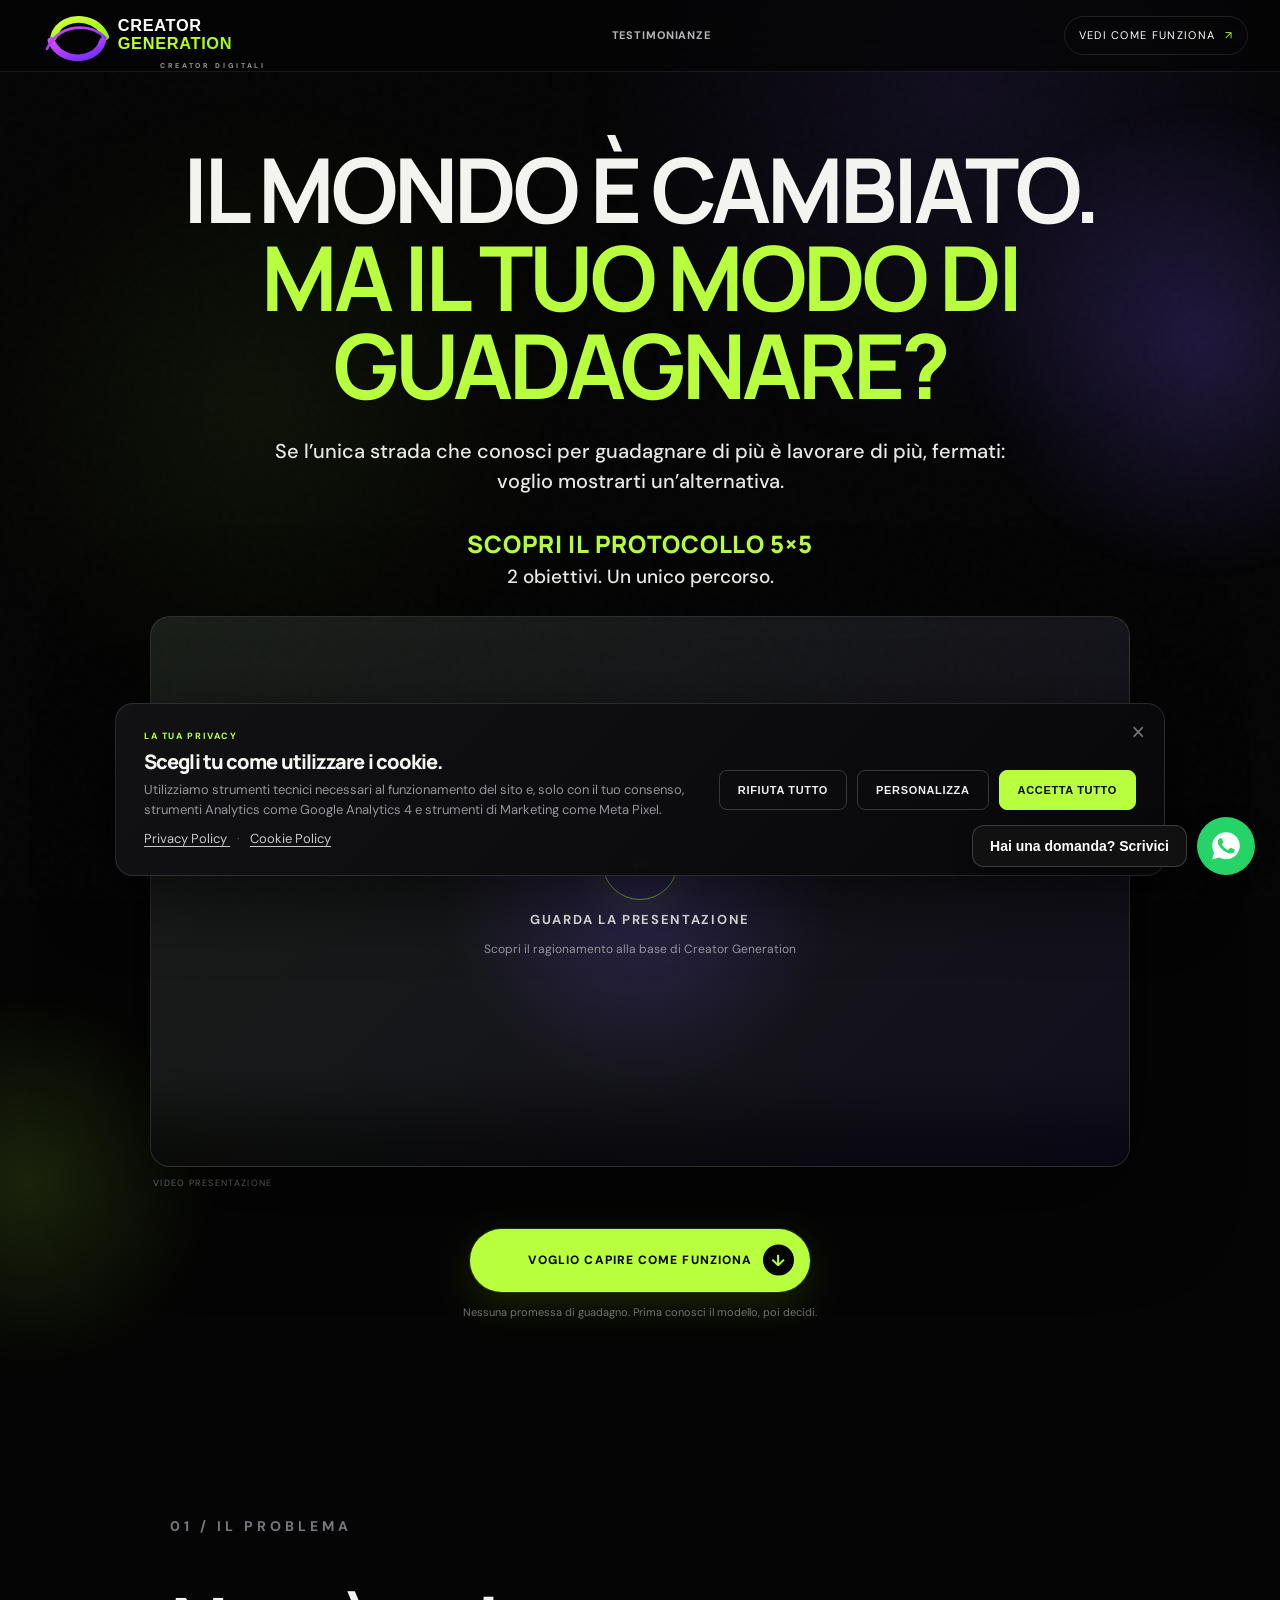
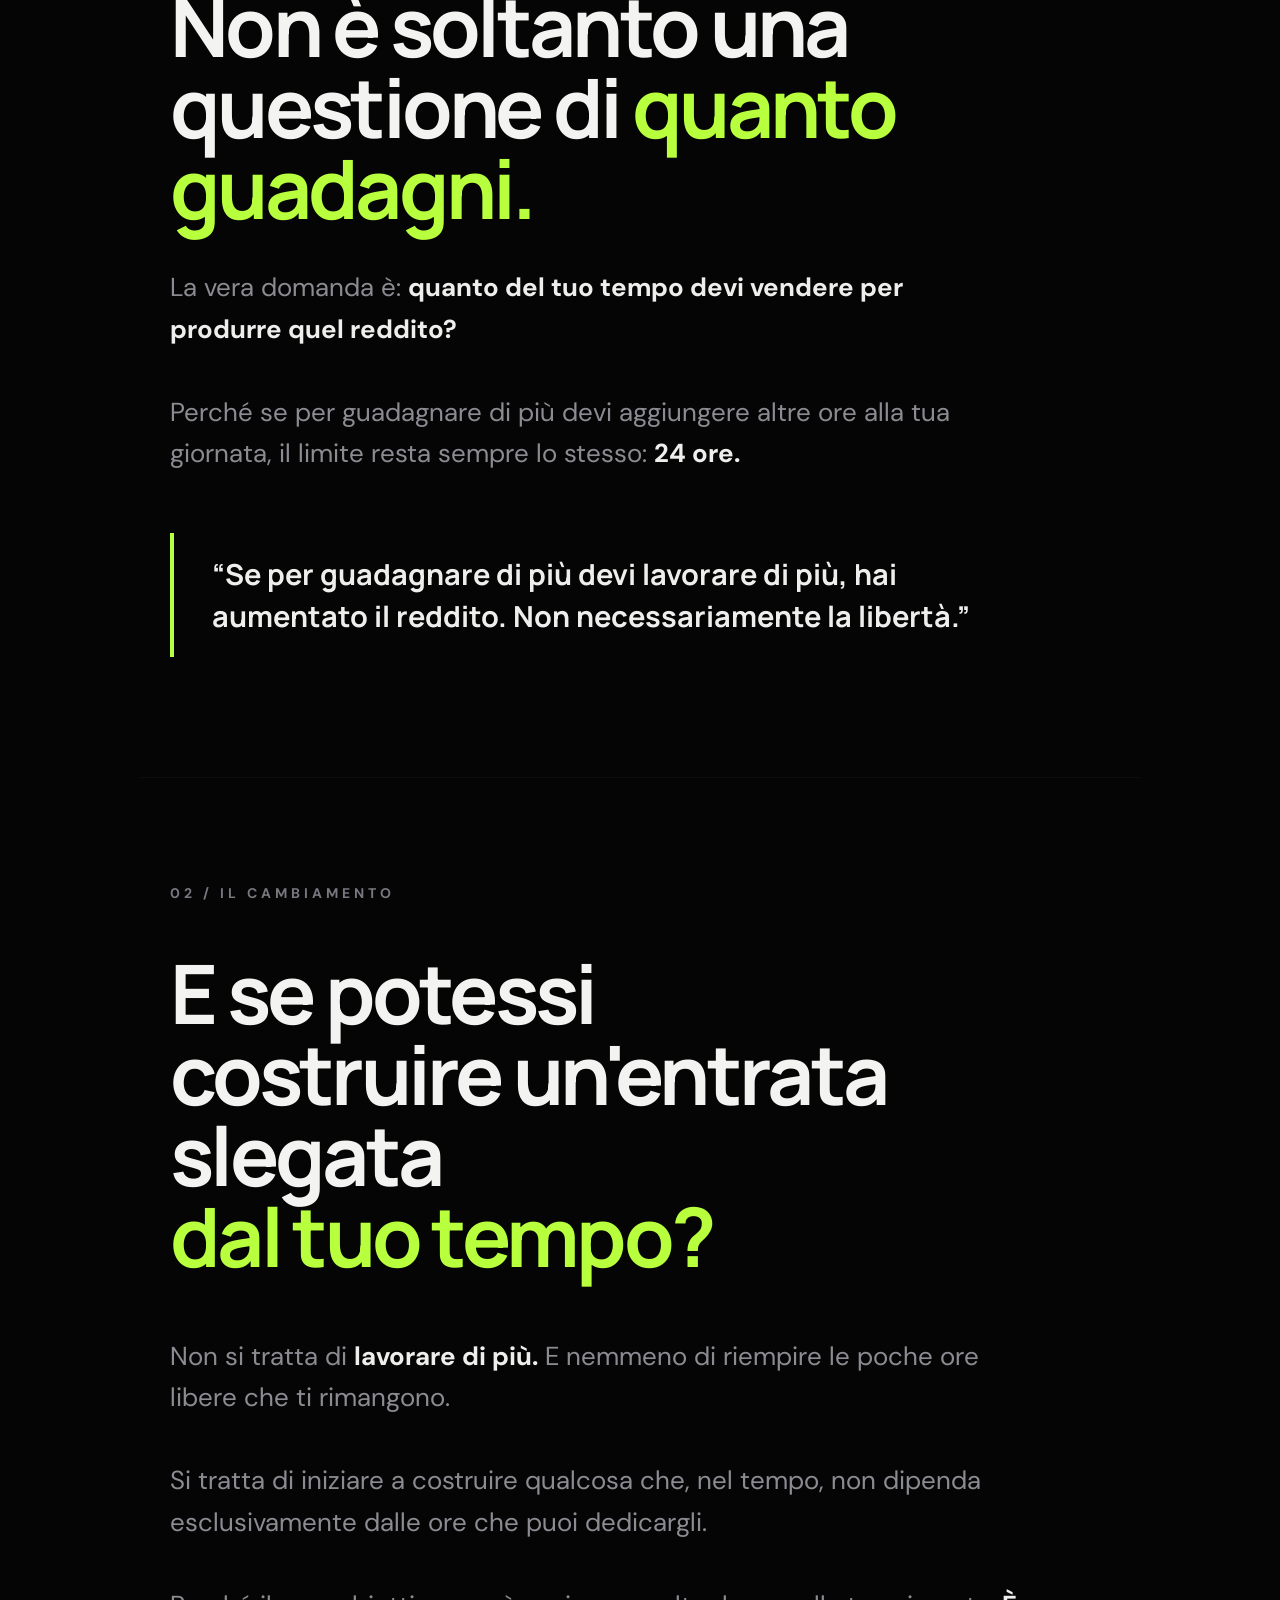
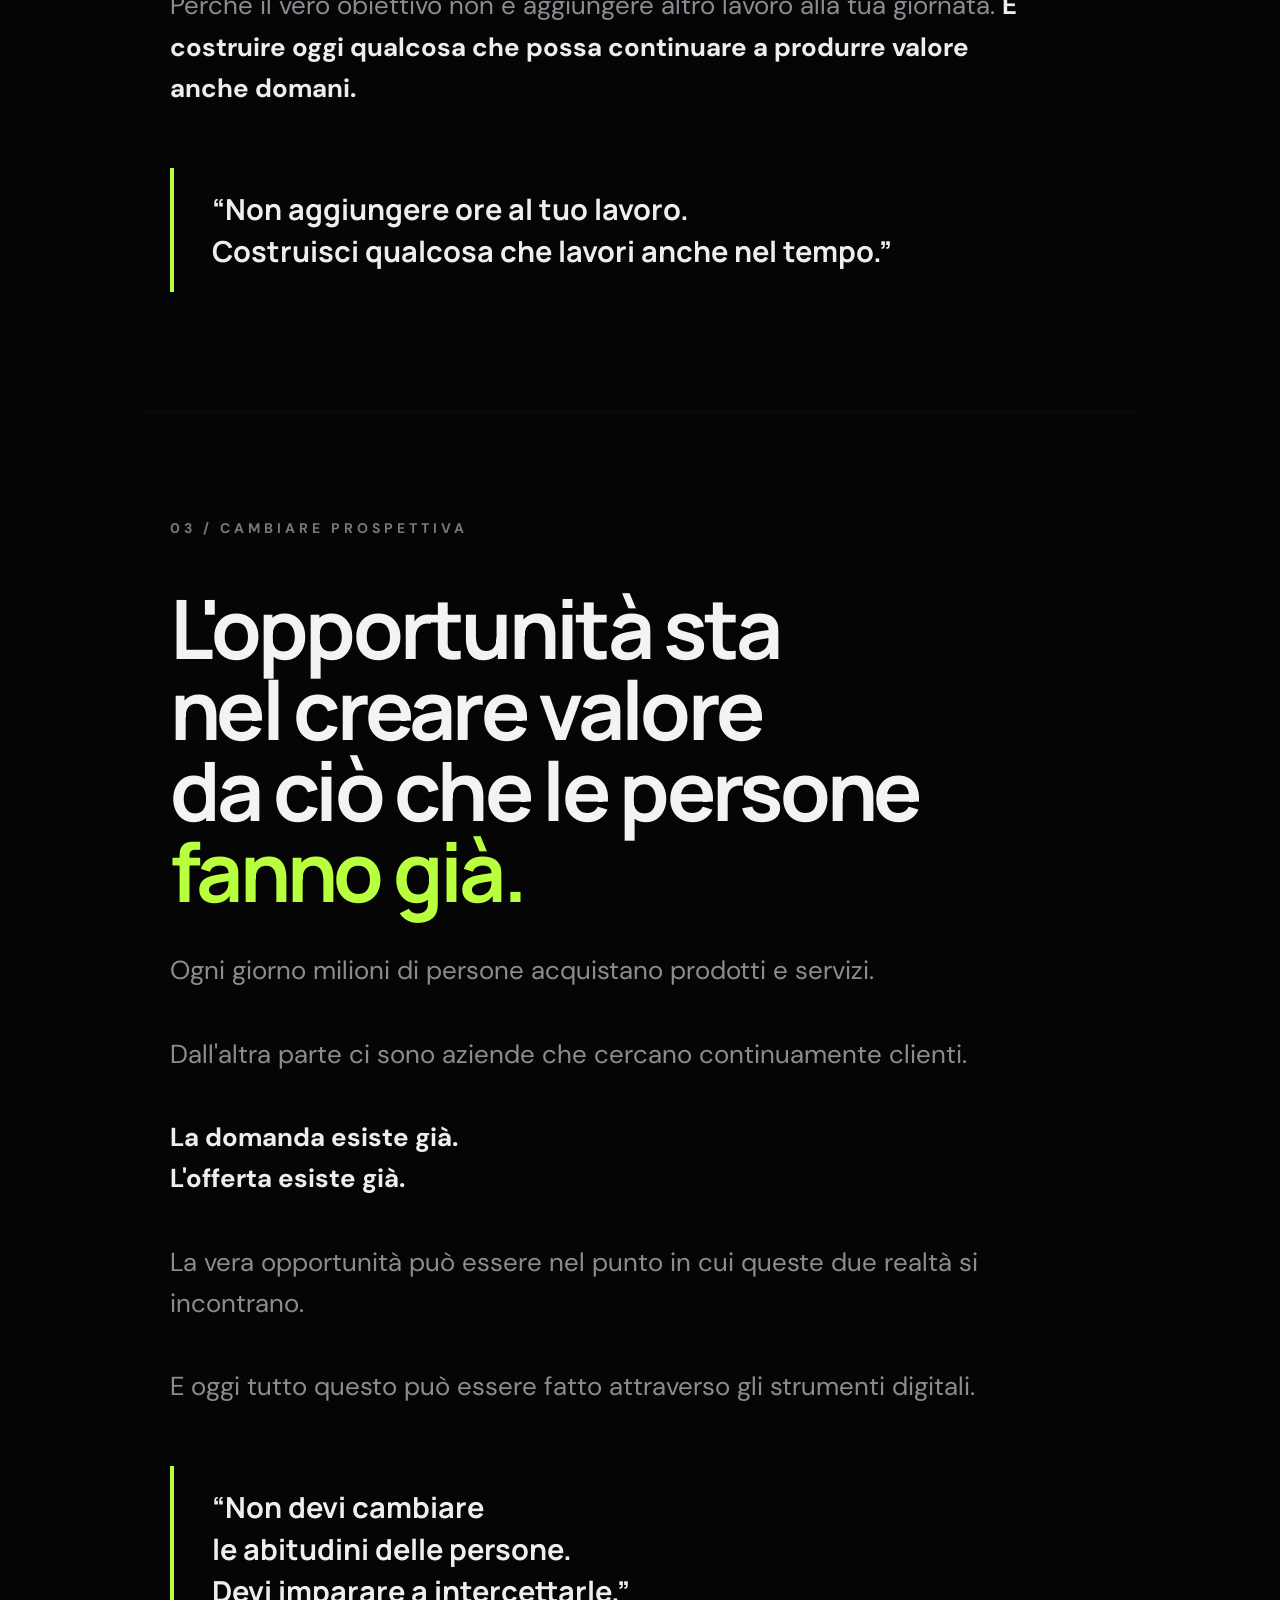
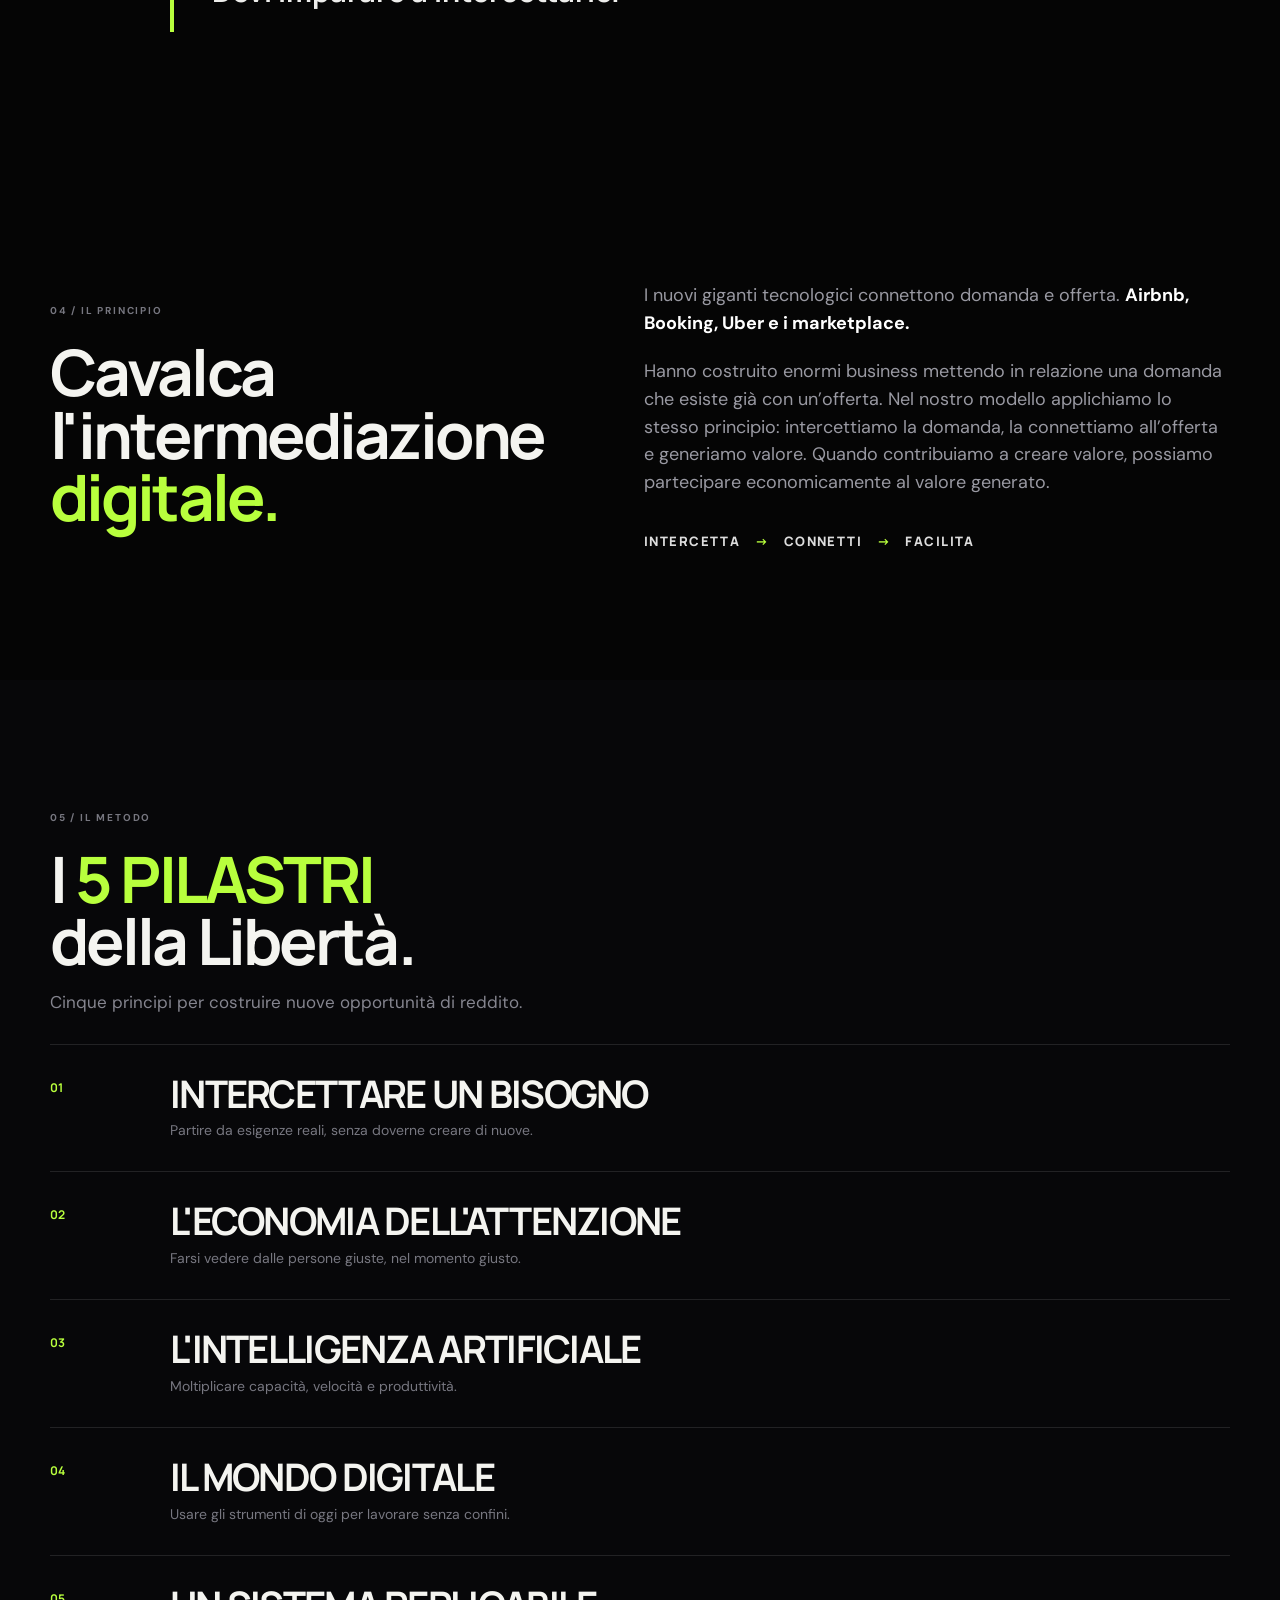
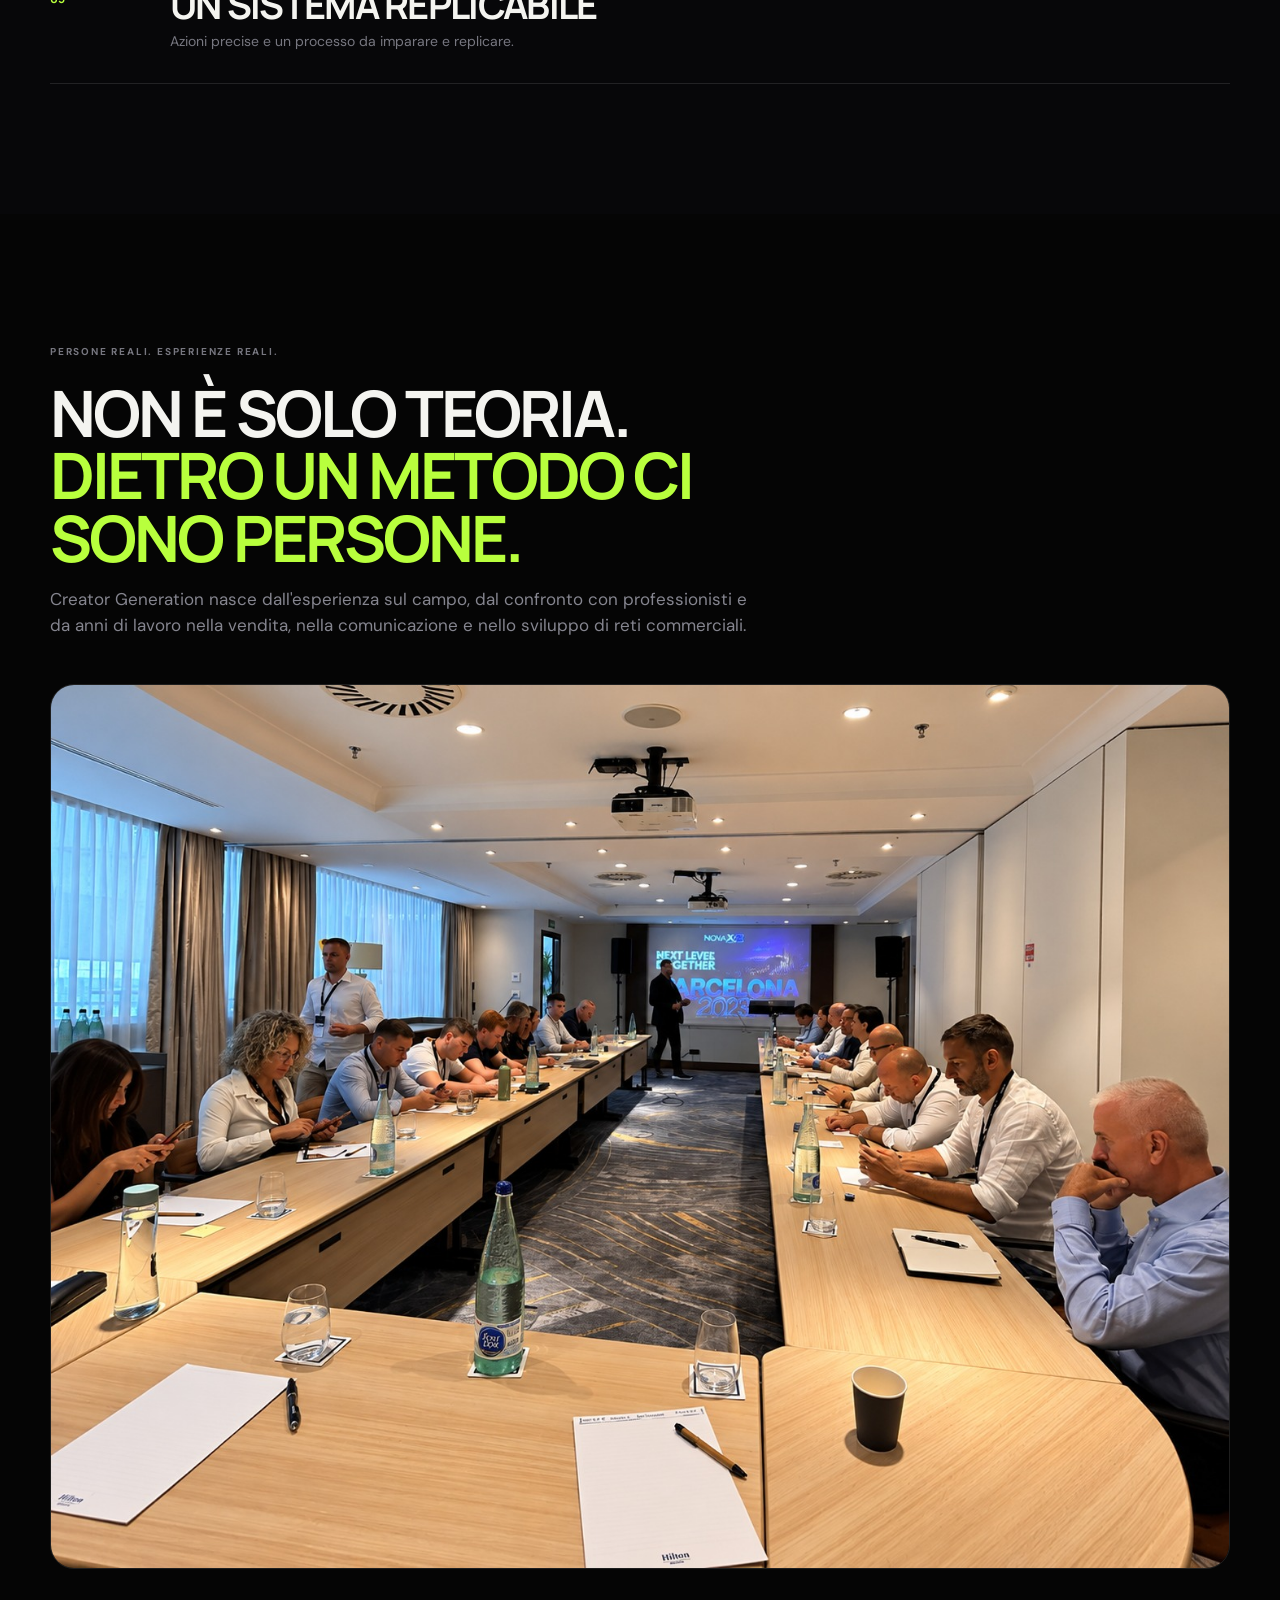
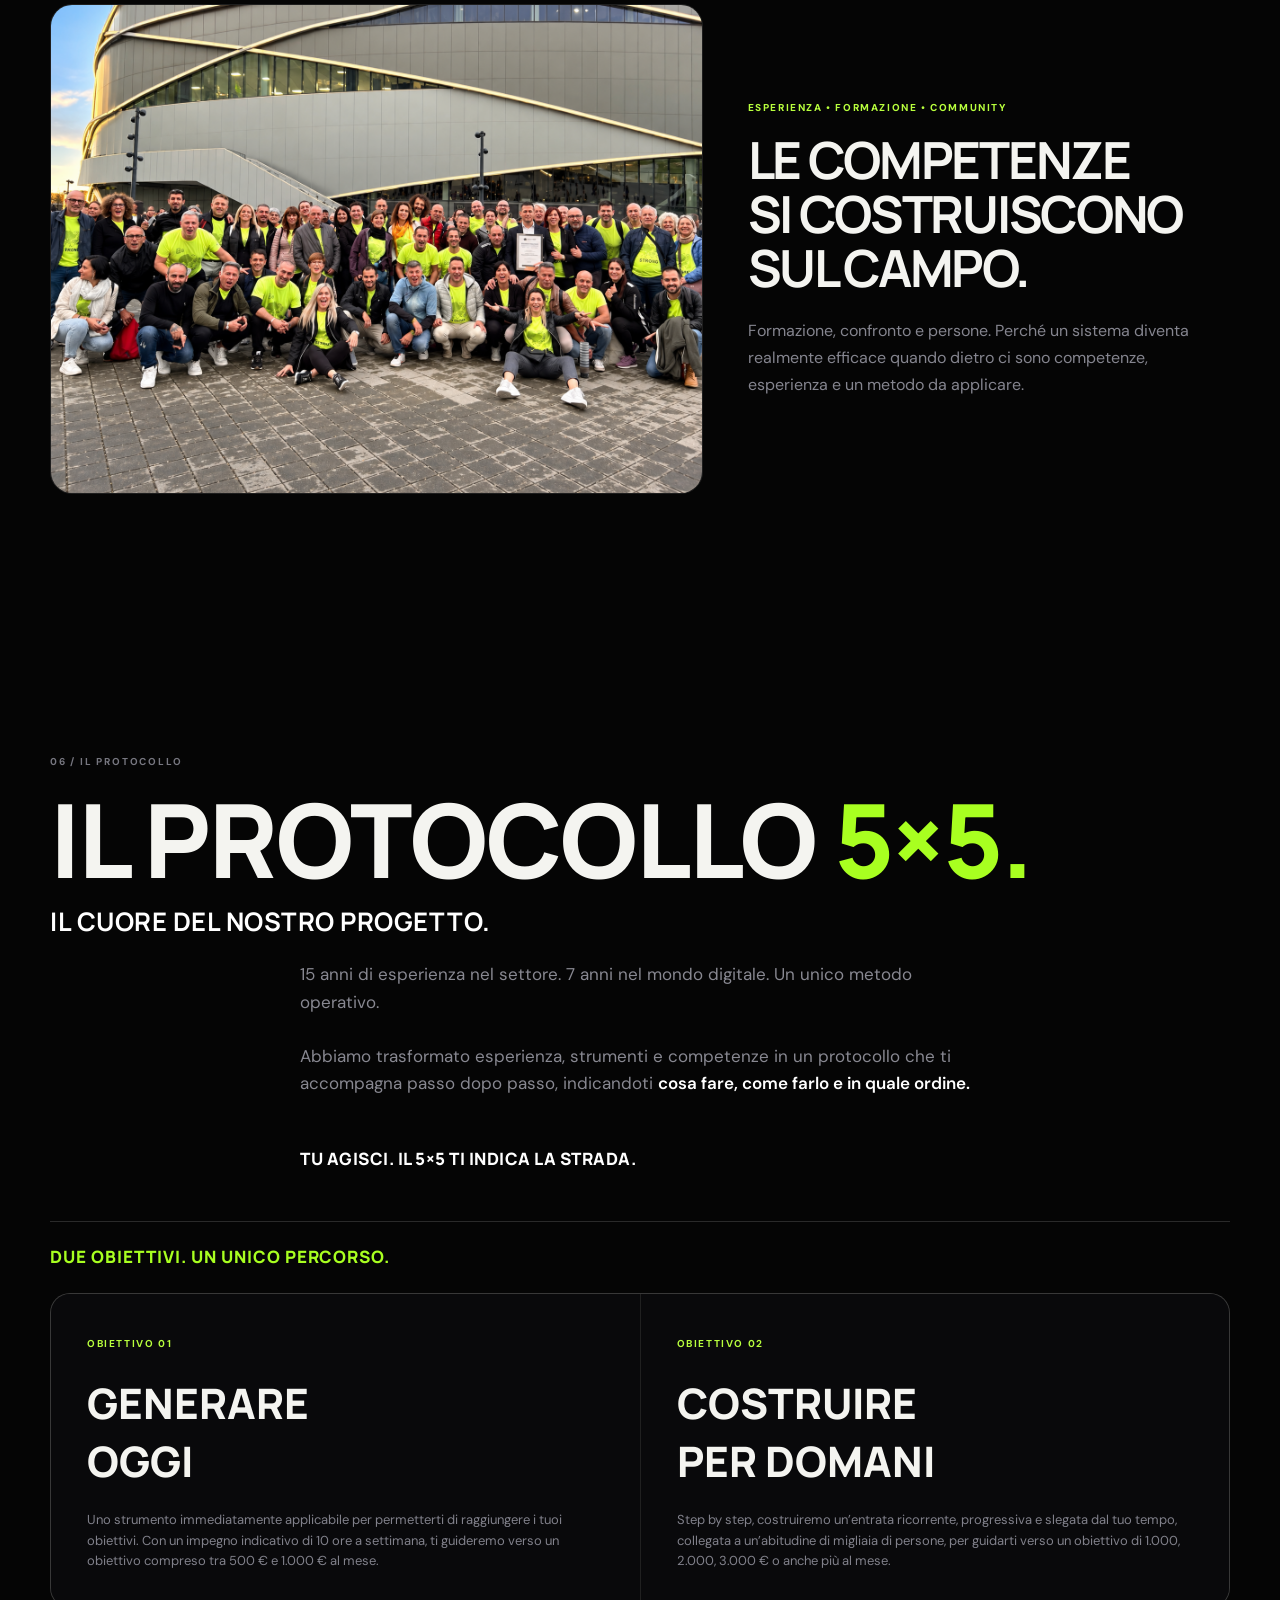
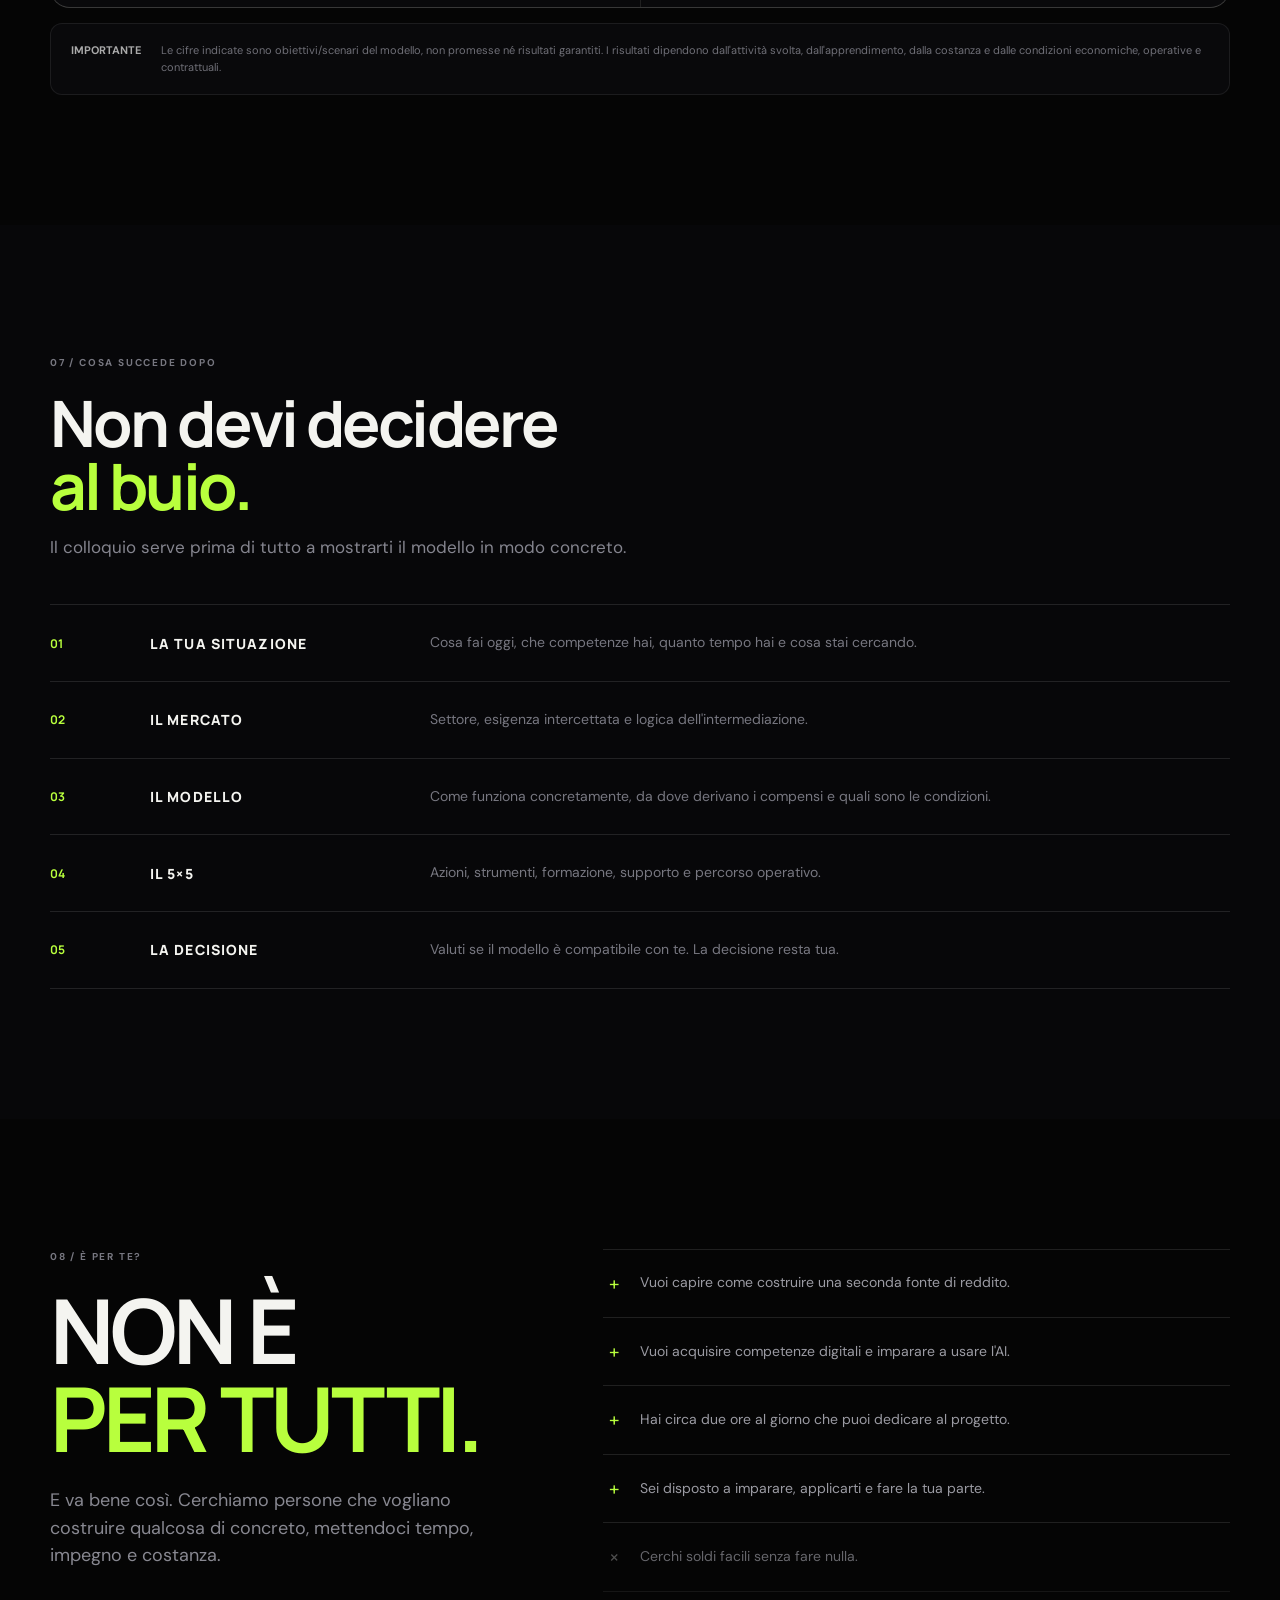
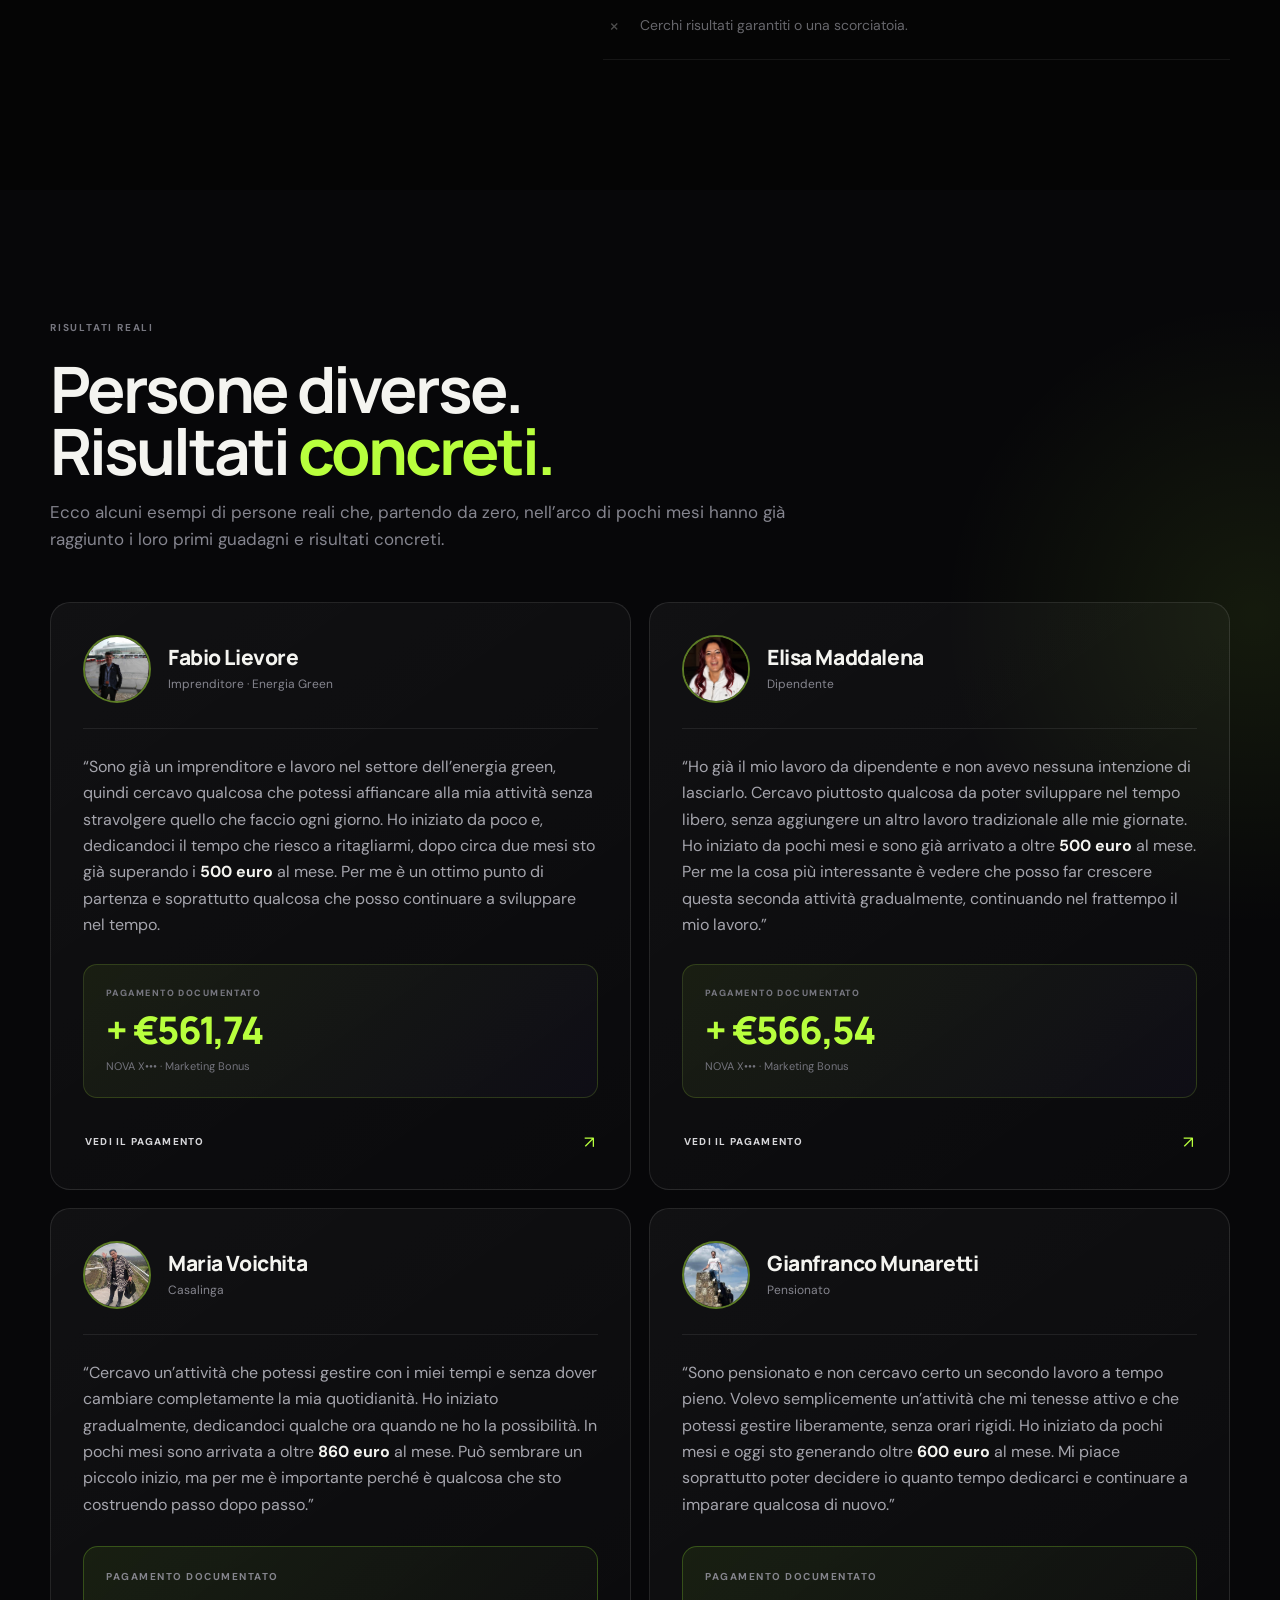
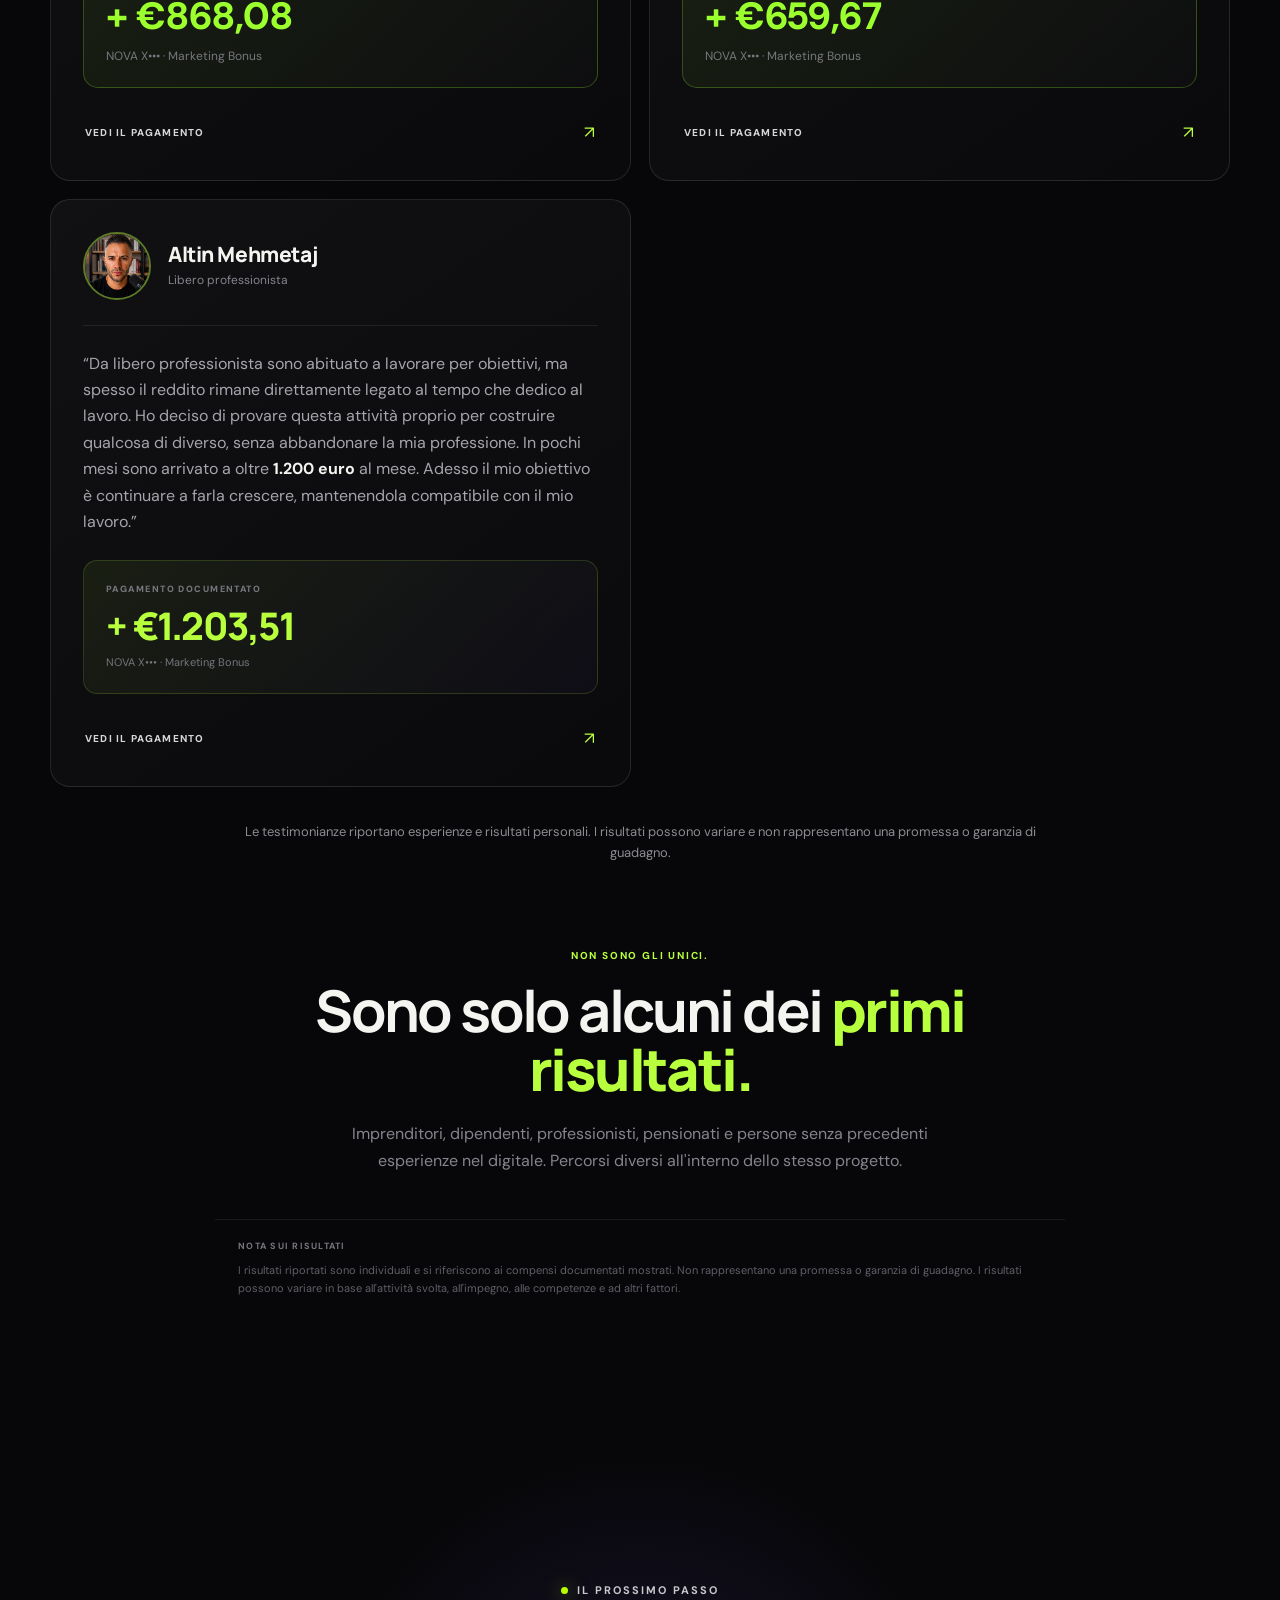
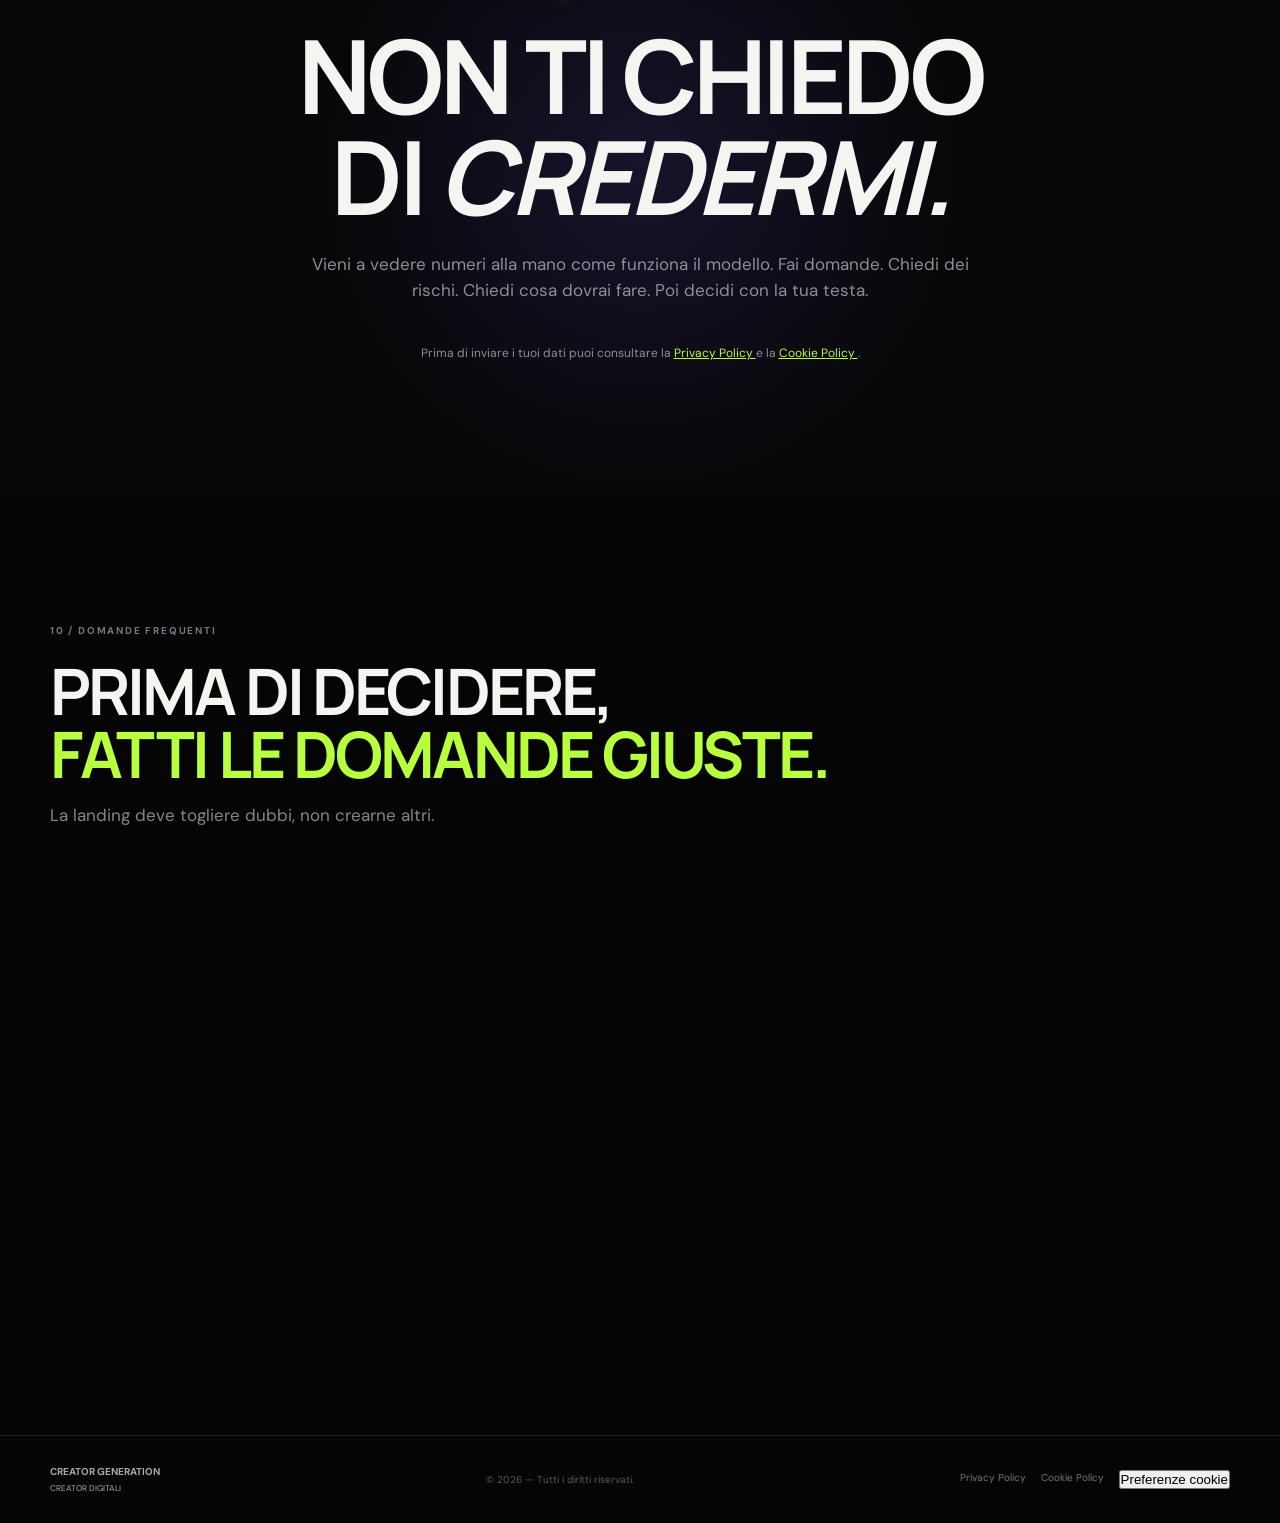
==== index.html @ 0530a95f "Update index.html" ====
<!DOCTYPE html>
<html lang="it">

<head>

  <!-- =========================================================
       FAVICON CREATOR GENERATION
  ========================================================== -->

  <link rel="icon" type="image/png" href="assets/favicon.png">
  <link rel="apple-touch-icon" href="assets/favicon.png">
  <meta name="theme-color" content="#050505">


  <!-- =========================================================
       TRACKING CREATOR GENERATION
       GA4 e Meta Pixel vengono gestiti separatamente
       in base al consenso dell'utente
  ========================================================== -->

  <script>

    /* =========================================================
       GOOGLE ANALYTICS 4
    ========================================================== */

    window.loadCreatorGenerationGA4 = function() {

      if (window.cgGA4Loaded) return;

      window.cgGA4Loaded = true;

      window.dataLayer = window.dataLayer || [];

      window.gtag = window.gtag || function() {
        window.dataLayer.push(arguments);
      };

      window.gtag('js', new Date());

      const googleScript = document.createElement('script');

      googleScript.async = true;

      googleScript.src =
        'https://www.googletagmanager.com/gtag/js?id=G-2Q5GPP9R94';

      document.head.appendChild(googleScript);

      window.gtag(
        'config',
        'G-2Q5GPP9R94',
        {
          'anonymize_ip': true
        }
      );

    };


    /* =========================================================
       META PIXEL
    ========================================================== */

    window.loadCreatorGenerationMetaPixel = function() {

      if (window.cgMetaLoaded) return;

      window.cgMetaLoaded = true;

      !function(f,b,e,v,n,t,s) {

        if (f.fbq) return;

        n = f.fbq = function() {

          n.callMethod
            ? n.callMethod.apply(n, arguments)
            : n.queue.push(arguments);

        };

        if (!f._fbq) {
          f._fbq = n;
        }

        n.push = n;
        n.loaded = true;
        n.version = '2.0';
        n.queue = [];

        t = b.createElement(e);
        t.async = true;
        t.src = v;

        s = b.getElementsByTagName(e)[0];

        s.parentNode.insertBefore(t, s);

      }(
        window,
        document,
        'script',
        'https://connect.facebook.net/en_US/fbevents.js'
      );

      window.fbq(
        'init',
        '1114627364248374'
      );

      window.fbq(
        'track',
        'PageView'
      );

    };

  </script>
  
<meta charset="UTF-8">
  <meta charset="UTF-8">
  <meta name="viewport" content="width=device-width, initial-scale=1.0">
  <meta name="theme-color" content="#050505">
  <meta name="description" content="Creator Generation — competenze digitali, comunicazione, contenuti, intelligenza artificiale e intermediazione. Guarda la presentazione gratuita e scopri come funziona.">
  <title>Creator Generation | Creator Digitali</title>

  <link rel="preconnect" href="https://fonts.googleapis.com">
  <link rel="preconnect" href="https://fonts.gstatic.com" crossorigin>
  <link href="https://fonts.googleapis.com/css2?family=DM+Sans:wght@400;500;600;700&family=Manrope:wght@500;600;700;800&display=swap" rel="stylesheet">
  <link rel="stylesheet" href="css/styles.css">

<style>
.cg-brand{display:flex;align-items:center;max-width:280px}
.cg-brand img{display:block;width:230px;height:auto;max-height:54px;object-fit:contain}
@media(max-width:700px){.cg-brand{max-width:190px}.cg-brand img{width:180px}}

.hero .eyebrow span,.eyebrow span{
  background:#b7ff00;
  box-shadow:0 0 18px rgba(183,255,0,.65)
}

.primary-btn{
  box-shadow:0 0 0 1px rgba(183,255,0,.15),0 14px 40px rgba(183,255,0,.12)
}

.primary-btn:hover{
  transform:translateY(-2px);
  box-shadow:0 0 0 1px rgba(183,255,0,.30),0 18px 55px rgba(183,255,0,.20)
}

.testimonials-section{position:relative;overflow:hidden}

.testimonials-section:before{
  content:"";
  position:absolute;
  width:680px;
  height:680px;
  right:-300px;
  top:-80px;
  border-radius:50%;
  background:radial-gradient(circle,rgba(174,0,255,.15),transparent 67%);
  pointer-events:none
}

.testimonials-grid{
  position:relative;
  z-index:1;
  display:grid;
  grid-template-columns:repeat(3,1fr);
  gap:22px;
  margin-top:48px
}

.testimonial-card{
  position:relative;
  overflow:hidden;
  border:1px solid rgba(255,255,255,.11);
  border-radius:30px;
  background:linear-gradient(145deg,rgba(255,255,255,.075),rgba(255,255,255,.02));
  box-shadow:0 30px 90px rgba(0,0,0,.30)
}

.testimonial-video{grid-column:span 2}

.testimonial-media{
  height:255px;
  display:flex;
  align-items:center;
  justify-content:center;
  flex-direction:column;
  gap:12px;
  background:radial-gradient(circle at 50% 40%,rgba(183,255,0,.18),transparent 26%),linear-gradient(135deg,rgba(111,40,255,.34),rgba(0,0,0,.82));
  border-bottom:1px solid rgba(255,255,255,.09);
  font-size:10px;
  letter-spacing:.18em;
  font-weight:800
}

.play-orb{
  width:74px;
  height:74px;
  border-radius:50%;
  display:grid;
  place-items:center;
  padding-left:5px;
  border:1px solid rgba(255,255,255,.30);
  background:rgba(255,255,255,.11);
  font-size:23px;
  box-shadow:0 0 45px rgba(183,255,0,.20)
}

.testimonial-body{padding:28px 28px 32px}
.testimonial-stars{font-size:11px;letter-spacing:.2em;margin-bottom:14px}
.testimonial-body h3{font-size:22px;margin:0 0 9px}
.testimonial-body p{color:rgba(255,255,255,.67);line-height:1.7;margin:0 0 20px}
.testimonial-body .quote{font-size:18px;line-height:1.55;color:rgba(255,255,255,.9)}
.testimonial-body strong{display:block;font-size:11px;letter-spacing:.12em}
.testimonial-body small{display:block;margin-top:6px;color:rgba(255,255,255,.43)}
.quote-mark{position:absolute;right:22px;top:8px;font-size:90px;line-height:1;opacity:.12}

.proof-strip{
  position:relative;
  z-index:1;
  display:grid;
  grid-template-columns:repeat(3,1fr);
  margin-top:20px;
  border:1px solid rgba(255,255,255,.08);
  border-radius:22px;
  overflow:hidden;
  background:rgba(255,255,255,.025)
}

.proof-strip>div{padding:20px 22px;border-right:1px solid rgba(255,255,255,.08)}
.proof-strip>div:last-child{border-right:0}
.proof-strip b{display:block;font-size:11px;letter-spacing:.13em;margin-bottom:6px}
.proof-strip span{font-size:13px;color:rgba(255,255,255,.50)}

.faq-section{background:#050505}
.faq-list{max-width:900px;margin:45px auto 0;position:relative;z-index:1}
.faq-item{border-top:1px solid rgba(255,255,255,.10)}
.faq-item:last-child{border-bottom:1px solid rgba(255,255,255,.10)}
.faq-item summary{cursor:pointer;list-style:none;padding:24px 8px;font-size:17px;font-weight:700;display:flex;justify-content:space-between;gap:20px}
.faq-item summary::-webkit-details-marker{display:none}
.faq-item summary:after{content:"+";font-size:24px;font-weight:400;color:#b7ff00}
.faq-item[open] summary:after{content:"−"}
.faq-answer{padding:0 50px 25px 8px;color:rgba(255,255,255,.60);line-height:1.7}

@media(max-width:900px){
  .testimonials-grid{grid-template-columns:1fr}
  .testimonial-video{grid-column:auto}
  .proof-strip{grid-template-columns:1fr}
  .proof-strip>div{border-right:0;border-bottom:1px solid rgba(255,255,255,.08)}
  .proof-strip>div:last-child{border-bottom:0}
}
</style>

<style id="creator-generation-final">
.cg-brand{
  display:flex!important;
  align-items:center!important;
  gap:10px!important;
  text-decoration:none!important;
  position:relative
}

.cg-logo{
  width:245px;
  height:auto;
  display:block;
  overflow:visible
}

.cg-subtitle{
  position:absolute;
  left:128px;
  bottom:-10px;
  font-size:7px!important;
  letter-spacing:.38em!important;
  color:rgba(255,255,255,.58)!important;
  white-space:nowrap
}

.top-testimonials{
  color:rgba(255,255,255,.70);
  text-decoration:none;
  font-size:11px;
  font-weight:800;
  letter-spacing:.08em;
  margin-right:18px
}

.top-testimonials:hover{color:#b7ff00}

.testimonials-section{position:relative;overflow:hidden}

.testimonials-section:before{
  content:"";
  position:absolute;
  inset:-20% -10%;
  background:radial-gradient(circle at 80% 30%,rgba(109,44,255,.14),transparent 28%),radial-gradient(circle at 15% 80%,rgba(183,255,0,.07),transparent 24%);
  pointer-events:none
}

.testimonial-feature{
  position:relative;
  z-index:1;
  display:grid;
  grid-template-columns:1.35fr .65fr;
  gap:0;
  margin-top:48px;
  border:1px solid rgba(255,255,255,.12);
  border-radius:30px;
  overflow:hidden;
  background:rgba(255,255,255,.035);
  box-shadow:0 30px 100px rgba(0,0,0,.35)
}

.testimonial-video-frame{
  min-height:390px;
  display:flex;
  align-items:center;
  justify-content:center;
  flex-direction:column;
  gap:14px;
  background:radial-gradient(circle,rgba(183,255,0,.13),transparent 30%),linear-gradient(135deg,rgba(109,44,255,.26),rgba(0,0,0,.9))
}

.testimonial-play{
  width:78px;
  height:78px;
  border-radius:50%;
  display:grid;
  place-items:center;
  padding-left:5px;
  border:1px solid rgba(255,255,255,.35);
  background:rgba(255,255,255,.08);
  font-size:25px;
  box-shadow:0 0 55px rgba(183,255,0,.20)
}

.testimonial-label{font-size:10px;letter-spacing:.2em;font-weight:800}
.testimonial-coming{font-size:12px;color:rgba(255,255,255,.35);letter-spacing:.12em}

.testimonial-feature-copy{
  padding:45px 38px;
  display:flex;
  flex-direction:column;
  justify-content:center;
  border-left:1px solid rgba(255,255,255,.08)
}

.testimonial-feature-copy>span,
.testimonial-body>small{
  font-size:10px;
  letter-spacing:.16em;
  color:#b7ff00;
  font-weight:800
}

.testimonial-feature-copy h3{font-size:30px;line-height:1.12;margin:18px 0}
.testimonial-feature-copy p{color:rgba(255,255,255,.62);line-height:1.7;margin:0 0 25px}
.testimonial-feature-copy strong{font-size:11px;letter-spacing:.12em}
.testimonial-feature-copy small{color:rgba(255,255,255,.42);margin-top:6px}

.testimonials-grid{
  position:relative;
  z-index:1;
  display:grid;
  grid-template-columns:repeat(3,1fr);
  gap:20px;
  margin-top:20px
}

.testimonial-card{
  position:relative;
  overflow:hidden;
  border:1px solid rgba(255,255,255,.10);
  border-radius:25px;
  background:linear-gradient(145deg,rgba(255,255,255,.065),rgba(255,255,255,.018))
}

.mini-video{
  height:155px;
  display:grid;
  place-items:center;
  background:linear-gradient(135deg,rgba(109,44,255,.25),rgba(0,0,0,.78));
  border-bottom:1px solid rgba(255,255,255,.08)
}

.mini-video span{
  width:48px;
  height:48px;
  border:1px solid rgba(255,255,255,.28);
  border-radius:50%;
  display:grid;
  place-items:center;
  padding-left:3px
}

.testimonial-body{padding:24px}
.testimonial-body h3{margin:12px 0 8px}
.testimonial-body p{color:rgba(255,255,255,.62);line-height:1.6}
.testimonial-body strong{font-size:10px;letter-spacing:.12em}

@media(max-width:900px){
  .cg-logo{width:185px}
  .cg-subtitle{left:97px;font-size:5px!important}
  .top-testimonials{display:none}
  .testimonial-feature{grid-template-columns:1fr}
  .testimonial-feature-copy{border-left:0;border-top:1px solid rgba(255,255,255,.08)}
  .testimonials-grid{grid-template-columns:1fr}
}
</style>
</head>

<body>

<div class="noise"></div>
<div class="progress"><span id="progressBar"></span></div>

<header class="topbar">

<a class="brand cg-brand" href="#top" aria-label="Creator Generation">

<svg class="cg-logo" viewBox="0 0 360 76" role="img" aria-label="Creator Generation">
<defs>
<linearGradient id="cgGreen" x1="0%" y1="0%" x2="100%" y2="100%">
<stop offset="0%" stop-color="#d7ff3f"/>
<stop offset="100%" stop-color="#8cff00"/>
</linearGradient>

<linearGradient id="cgPurple" x1="0%" y1="0%" x2="100%" y2="100%">
<stop offset="0%" stop-color="#d94cff"/>
<stop offset="100%" stop-color="#6d2cff"/>
</linearGradient>
</defs>

<g transform="translate(3 8)">
<path d="M29 31C34 12 55 2 76 7c13 3 24 12 29 24" fill="none" stroke="url(#cgGreen)" stroke-width="10" stroke-linecap="round"/>
<path d="M101 37c-5 19-26 29-47 24-13-3-24-12-29-24" fill="none" stroke="url(#cgPurple)" stroke-width="10" stroke-linecap="round"/>
<path d="M19 49C30 27 48 18 69 18c15 0 26 5 36 15" fill="none" stroke="url(#cgPurple)" stroke-width="4" stroke-linecap="round"/>
</g>

<text x="126" y="31" font-family="Arial, sans-serif" font-size="24" font-weight="800" fill="#fff" letter-spacing="1">CREATOR</text>
<text x="126" y="58" font-family="Arial, sans-serif" font-size="24" font-weight="800" fill="url(#cgGreen)" letter-spacing="1">GENERATION</text>
</svg>

<span class="cg-subtitle">CREATOR DIGITALI</span>
</a>

<a href="#testimonianze" class="top-testimonials">TESTIMONIANZE</a>

<a class="top-cta" href="#candidatura">
VEDI COME FUNZIONA <span>↗</span>
</a>

</header>

<main id="top">

<!-- HERO -->
<section class="hero section">

<div class="hero-orb orb-a"></div>
<div class="hero-orb orb-b"></div>

<div class="container hero-inner reveal">

<h1>
IL MONDO È CAMBIATO.<br>
<em>MA IL TUO MODO DI GUADAGNARE?</em>
</h1>

<p class="hero-copy">
  Se l’unica strada che conosci per guadagnare di più è lavorare di più, fermati: voglio mostrarti un’alternativa.
</p>

<div class="hero-protocol">
  <strong>SCOPRI IL PROTOCOLLO 5×5</strong>
  <span>2 obiettivi. Un unico percorso.</span>
</div>

<div class="hero-video-wrap">

<div class="video-shell">

<video id="vslVideo" controls playsinline preload="metadata" poster="assets/images/vsl-poster.jpg">
<source src="assets/videos/vsl.mp4" type="video/mp4">
Il tuo browser non supporta il video.
</video>

<div class="video-placeholder" id="videoPlaceholder">
<div class="play-ring">▶</div>
<strong>GUARDA LA PRESENTAZIONE</strong>
<span>Scopri il ragionamento alla base di Creator Generation</span>
</div>

</div>

<div class="video-meta">
<span>VIDEO PRESENTAZIONE</span>
</div>

</div>

<a class="primary-btn" href="#candidatura">
<span>VOGLIO CAPIRE COME FUNZIONA</span>
<b>↓</b>
</a>

<p class="microcopy">
Nessuna promessa di guadagno. Prima conosci il modello, poi decidi.
</p>

</div>
</section>


<!-- 01 / IL PROBLEMA -->
<section class="cg-section" id="problema">

<div class="cg-kicker">01 / IL PROBLEMA</div>

<h2 class="cg-title">
Non è soltanto una questione di
<span class="cg-lime">quanto guadagni.</span>
</h2>

<p class="cg-text">

La vera domanda è:

<strong>
quanto del tuo tempo devi vendere
per produrre quel reddito?
</strong>

<br><br>

Perché se per guadagnare di più
devi aggiungere altre ore alla tua giornata,
il limite resta sempre lo stesso:

<strong>24 ore.</strong>

</p>

<div class="cg-quote">
<p>
“Se per guadagnare di più devi lavorare di più,
hai aumentato il reddito.
Non necessariamente la libertà.”
</p>
</div>

</section>
<!-- =========================================================
     02 / IL CAMBIAMENTO
========================================================= -->

<section class="cg-section" id="cambiamento">

  <div class="cg-kicker">
    02 / IL CAMBIAMENTO
  </div>

  <h2 class="cg-title">
    E se potessi<br>
    costruire un'entrata<br>
    slegata<br>
    <span class="cg-lime">dal tuo tempo?</span>
  </h2>

  <p class="cg-text">
<p class="cg-text">

  Non si tratta di
  <strong>lavorare di più.</strong>
  E nemmeno di riempire le poche ore libere che ti rimangono.

  <br><br>

  Si tratta di iniziare a costruire qualcosa che, nel tempo,
  non dipenda esclusivamente dalle ore che puoi dedicargli.

  <br><br>

  Perché il vero obiettivo non è aggiungere altro lavoro alla tua giornata.

  <strong>
    È costruire oggi qualcosa che possa continuare a produrre valore anche domani.
  </strong>

</p>
  <div class="cg-quote">
    <p>
      “Non aggiungere ore al tuo lavoro.<br>
      Costruisci qualcosa che lavori anche nel tempo.”
    </p>
  </div>

</section>


<!-- =========================================================
     03 / CAMBIARE PROSPETTIVA
========================================================= -->

<section class="cg-section" id="prospettiva">

  <div class="cg-kicker">
    03 / CAMBIARE PROSPETTIVA
  </div>

  <h2 class="cg-title">
    L'opportunità sta<br>
    nel creare valore<br>
    da ciò che le persone <br>
    <span class="cg-lime">fanno già.</span>
  </h2>

  <p class="cg-text">

    Ogni giorno milioni di persone
    acquistano prodotti e servizi.

    <br><br>

    Dall'altra parte ci sono aziende
    che cercano continuamente clienti.

    <br><br>

    <strong>
      La domanda esiste già.<br>
      L'offerta esiste già.
    </strong>

    <br><br>

    La vera opportunità può essere
    nel punto in cui queste due realtà
    si incontrano.

    <br><br>

    E oggi tutto questo può essere fatto
    attraverso gli strumenti digitali.

  </p>

  <div class="cg-quote">
    <p>
      “Non devi cambiare<br>
      le abitudini delle persone.<br>
      Devi imparare a intercettarle.”
    </p>
  </div>

</section>

<!-- 04 / INTERMEDIAZIONE -->
<section class="intermediation section">

<div class="container split reveal">

<div>
<div class="section-number">04 / IL PRINCIPIO</div>

<h2>
Cavalca l'intermediazione
<span>digitale.</span>
</h2>
</div>

<div class="big-copy">

<p>
I nuovi giganti tecnologici connettono domanda e offerta.
<strong>Airbnb, Booking, Uber e i marketplace.</strong>
</p>

<p>
Hanno costruito enormi business mettendo in relazione una domanda che esiste già con un’offerta.
Nel nostro modello applichiamo lo stesso principio: intercettiamo la domanda, la connettiamo all’offerta e generiamo valore.
Quando contribuiamo a creare valore, possiamo partecipare economicamente al valore generato.
</p>

<div class="principle">
INTERCETTA <span>→</span> CONNETTI <span>→</span> FACILITA
</div>

</div>
</div>

</section>


<!-- 05 / PILASTRI -->
<section class="pillars section dark">

<div class="container">

<div class="section-head reveal">
<div class="section-number">05 / IL METODO</div>

<h2>
I <span>5 PILASTRI</span><br>
della Libertà.
</h2>

<p>
Cinque principi per costruire nuove opportunità di reddito.
</p>
</div>


<div class="pillar-list">

<article class="pillar reveal">
<span>01</span>
<div>
<h3>INTERCETTARE UN BISOGNO</h3>
<p>Partire da esigenze reali,
senza doverne creare di nuove.</p>
</div>
</article>

<article class="pillar reveal">
<span>02</span>
<div>
<h3>L'ECONOMIA DELL'ATTENZIONE</h3>
<p>Farsi vedere dalle persone giuste,
nel momento giusto.</p>
</div>
</article>

<article class="pillar reveal">
<span>03</span>
<div>
<h3>L'INTELLIGENZA ARTIFICIALE</h3>
<p>Moltiplicare capacità, velocità
e produttività.</p>
</div>
</article>

<article class="pillar reveal">
<span>04</span>
<div>
<h3>IL MONDO DIGITALE</h3>
<p>Usare gli strumenti di oggi
per lavorare senza confini.</p>
</div>
</article>

<article class="pillar reveal">
<span>05</span>
<div>
<h3>UN SISTEMA REPLICABILE</h3>
<p>Azioni precise e un processo
da imparare e replicare.</p>
</div>
</article>

</div>
</div>

</section>

<!-- =========================================================
     PERSONE, ESPERIENZE E COMPETENZE REALI
========================================================== -->

<section class="real-people-section section">

  <div class="container">

   <div class="section-head">

      <div class="section-number">
        PERSONE REALI. ESPERIENZE REALI.
      </div>

      <h2>
        NON È SOLO TEORIA.<br>
        <span>DIETRO UN METODO CI SONO PERSONE.</span>
      </h2>

      <p class="real-people-intro">
        Creator Generation nasce dall'esperienza sul campo,
        dal confronto con professionisti e da anni di lavoro
        nella vendita, nella comunicazione e nello sviluppo
        di reti commerciali.
      </p>

    </div>

<div class="real-people-main">

      <img
        src="assets/creator-generation-team.jpg"
        alt="Formazione e confronto professionale Creator Generation"
        loading="lazy"
      >

    </div>

 <div class="real-people-bottom">

      <div class="real-people-community">

        <img
          src="assets/creator-generation-community.png"
          alt="Community e formazione Creator Generation"
          loading="lazy"
        >

      </div>

      <div class="real-people-copy">

        <span class="real-people-label">
          ESPERIENZA • FORMAZIONE • COMMUNITY
        </span>

        <h3>
          LE COMPETENZE<br>
          SI COSTRUISCONO SUL CAMPO.
        </h3>

        <p>
          Formazione, confronto e persone.
          Perché un sistema diventa realmente efficace
          quando dietro ci sono competenze,
          esperienza e un metodo da applicare.
        </p>

      </div>

    </div>

  </div>

</section>
<!-- 06 / PROTOCOLLO -->
<section class="protocol section">

<div class="container">

<div class="section-number">
06 / IL PROTOCOLLO
</div>

<h2 class="protocol-title">
  IL PROTOCOLLO <span>5×5.</span>
</h2>

<h3 class="protocol-subtitle">
IL CUORE DEL NOSTRO PROGETTO.
</h3>

<p class="protocol-text">
15 anni di esperienza nel settore. 7 anni nel mondo digitale.
Un unico metodo operativo.

<br><br>

Abbiamo trasformato esperienza, strumenti e competenze in un protocollo
che ti accompagna passo dopo passo, indicandoti

<strong>
cosa fare, come farlo e in quale ordine.
</strong>
</p>

<p class="protocol-path">
TU AGISCI. IL 5×5 TI INDICA LA STRADA.
</p>

<div class="protocol-objectives">
DUE OBIETTIVI. UN UNICO PERCORSO.
</div>


<div class="two-goals">

<div>
<small>OBIETTIVO 01</small>

<strong>
GENERARE<br>
OGGI
</strong>

<p>
Uno strumento immediatamente applicabile per permetterti di raggiungere i tuoi obiettivi. Con un impegno indicativo di 10 ore a settimana, 
ti guideremo verso un obiettivo compreso tra 500 € e 1.000 € al mese.
</p>
</div>


<div>
<small>OBIETTIVO 02</small>

<strong>
COSTRUIRE<br>
PER DOMANI
</strong>

<p>
Step by step, costruiremo un’entrata ricorrente, progressiva e slegata dal tuo tempo, collegata a un’abitudine di migliaia di persone, 
per guidarti verso un obiettivo di 1.000, 2.000, 3.000 € o anche più al mese.
</p>
</div>

</div>


<div class="disclaimer-box">

<b>IMPORTANTE</b>

<span>
Le cifre indicate sono obiettivi/scenari del modello, non promesse né risultati garantiti.
I risultati dipendono dall'attività svolta, dall'apprendimento, dalla costanza e dalle condizioni economiche, operative e contrattuali.
</span>

</div>

</div>
</section>


<!-- 07 / COSA SUCCEDE DOPO -->
<section class="what section dark">

<div class="container">

<div class="section-head reveal">

<div class="section-number">
07 / COSA SUCCEDE DOPO
</div>

<h2>
Non devi decidere<br>
<span>al buio.</span>
</h2>

<p>
Il colloquio serve prima di tutto a mostrarti il modello in modo concreto.
</p>

</div>


<div class="timeline">

<div class="time-item reveal">
<b>01</b>
<span>LA TUA SITUAZIONE</span>
<p>Cosa fai oggi, che competenze hai, quanto tempo hai e cosa stai cercando.</p>
</div>

<div class="time-item reveal">
<b>02</b>
<span>IL MERCATO</span>
<p>Settore, esigenza intercettata e logica dell'intermediazione.</p>
</div>

<div class="time-item reveal">
<b>03</b>
<span>IL MODELLO</span>
<p>Come funziona concretamente, da dove derivano i compensi e quali sono le condizioni.</p>
</div>

<div class="time-item reveal">
<b>04</b>
<span>IL 5×5</span>
<p>Azioni, strumenti, formazione, supporto e percorso operativo.</p>
</div>

<div class="time-item reveal">
<b>05</b>
<span>LA DECISIONE</span>
<p>Valuti se il modello è compatibile con te. La decisione resta tua.</p>
</div>

</div>
</div>

</section>


<!-- 08 / È PER TE -->
<section class="fit section">

<div class="container fit-grid">

<div class="reveal">

<div class="section-number">
08 / È PER TE?
</div>

<h2>
NON È<br>
<span>PER TUTTI.</span>
</h2>

<p class="lead">
E va bene così. Cerchiamo persone che vogliano costruire qualcosa di concreto, mettendoci tempo, impegno e costanza.
</p>

</div>


<div class="fit-list reveal">

<div class="fit-row yes">
<i>+</i>
<span>Vuoi capire come costruire una seconda fonte di reddito.</span>
</div>

<div class="fit-row yes">
<i>+</i>
<span>Vuoi acquisire competenze digitali e imparare a usare l'AI.</span>
</div>

<div class="fit-row yes">
<i>+</i>
<span>Hai circa due ore al giorno che puoi dedicare al progetto.</span>
</div>

<div class="fit-row yes">
<i>+</i>
<span>Sei disposto a imparare, applicarti e fare la tua parte.</span>
</div>

<div class="fit-row no">
<i>×</i>
<span>Cerchi soldi facili senza fare nulla.</span>
</div>

<div class="fit-row no">
<i>×</i>
<span>Cerchi risultati garantiti o una scorciatoia.</span>
</div>

</div>
</div>

</section>


<!-- =========================================================
     TESTIMONIANZE / RISULTATI REALI
========================================================= -->

<section class="section testimonials-real" id="testimonianze">

  <div class="container">

    <div class="section-head reveal">

      <div class="section-number">
        RISULTATI REALI
      </div>

      <h2>
        Persone diverse.<br>
        Risultati <span>concreti.</span>
      </h2>

      <p>
     Ecco alcuni esempi di persone reali che, partendo da zero, 
    nell’arco di pochi mesi hanno già raggiunto i loro primi guadagni e risultati concreti.
      </p>

    </div>


    <div class="real-testimonials-grid">


      <!-- =========================
           FABIO LIEVORE
      ========================== -->

      <article class="real-testimonial reveal">

        <div class="real-person">

          <img
            src="assets/fabio-lievore.jpg"
            alt="Fabio Lievore"
            loading="lazy"
          >

          <div>
            <h3>Fabio Lievore</h3>
            <span>Imprenditore · Energia Green</span>
          </div>

        </div>

        <p class="real-story">
        “Sono già un imprenditore e lavoro nel settore dell’energia green, quindi cercavo qualcosa che potessi affiancare alla mia attività senza stravolgere quello che faccio ogni giorno. 
          Ho iniziato da poco e, dedicandoci il tempo che riesco a ritagliarmi, dopo circa due mesi sto già superando i <strong>500 euro </strong> al mese. 
          Per me è un ottimo punto di partenza e soprattutto qualcosa che posso continuare a sviluppare nel tempo.
          
        </p>

        <div class="real-result">

          <small>PAGAMENTO DOCUMENTATO</small>

          <strong>+ €561,74</strong>

          <span>NOVA X••• · Marketing Bonus</span>

        </div>

        <a
          class="payment-proof"
          href="assets/bonifico-fabio.png"
          target="_blank"
          rel="noopener"
        >
          VEDI IL PAGAMENTO
          <b>↗</b>
        </a>

      </article>


      <!-- =========================
           Elisa Maddalena
      ========================== -->

      <article class="real-testimonial reveal">

        <div class="real-person">

          <img
            src="assets/massimo-santacatarina.jpg"
            alt="Massimo Santacatarina"
            loading="lazy"
          >

          <div>
            <h3>Elisa Maddalena</h3>
            <span>Dipendente</span>
          </div>

        </div>

        <p class="real-story">
     “Ho già il mio lavoro da dipendente e non avevo nessuna intenzione di lasciarlo. Cercavo piuttosto qualcosa da poter sviluppare nel tempo libero, senza aggiungere un altro lavoro tradizionale alle mie giornate.
    Ho iniziato da pochi mesi e sono già arrivato a oltre <strong>500 euro </strong> al mese.
    Per me la cosa più interessante è vedere che posso far crescere questa seconda attività gradualmente, continuando nel frattempo il mio lavoro.”
          
        </p>

        <div class="real-result">

          <small>PAGAMENTO DOCUMENTATO</small>

          <strong>+ €566,54</strong>

          <span>NOVA X••• · Marketing Bonus</span>

        </div>

        <a
          class="payment-proof"
           href="assets/bonifico-gianluca.png"
          target="_blank"
          rel="noopener"
        >
          VEDI IL PAGAMENTO
          <b>↗</b>
        </a>

      </article>


      <!-- =========================
           MARIA VOICHITA
      ========================== -->

      <article class="real-testimonial reveal">

        <div class="real-person">

          <img
            src="assets/maria-voichita.jpg"
            alt="Maria Voichita"
            loading="lazy"
          >

          <div>
            <h3>Maria Voichita</h3>
            <span>Casalinga</span>
          </div>

        </div>

        <p class="real-story">
        “Cercavo un’attività che potessi gestire con i miei tempi e senza dover cambiare completamente la mia quotidianità. 
          Ho iniziato gradualmente, dedicandoci qualche ora quando ne ho la possibilità. 
          In pochi mesi sono arrivata a oltre  <strong>860 euro </strong>al mese. Può sembrare un piccolo inizio, ma per me è importante perché è qualcosa che sto costruendo passo dopo passo.”
         
        </p>
        
<div class="payment-box">

  <small>PAGAMENTO DOCUMENTATO</small>

  <strong>+ €868,08</strong>

  <span>NOVA X••• · Marketing Bonus</span>

</div>
          <a
          class="payment-proof"
           href="assets/bonifico-868.png"
          target="_blank"
          rel="noopener"
>
  VEDI IL PAGAMENTO
  <b>↗</b>
</a>

      </article>


      <!-- =========================
           GIANFRANCO MUNARETTI
      ========================== -->

      <article class="real-testimonial reveal">

        <div class="real-person">

          <img
            src="assets/gianfranco-munaretti.jpg"
            alt="Gianfranco Munaretti"
            loading="lazy"
          >

          <div>
            <h3>Gianfranco Munaretti</h3>
            <span>Pensionato</span>
          </div>

        </div>

        <p class="real-story">
        “Sono pensionato e non cercavo certo un secondo lavoro a tempo pieno. Volevo semplicemente un’attività che mi tenesse attivo e che potessi gestire liberamente, senza orari rigidi.
        Ho iniziato da pochi mesi e oggi sto generando oltre  <strong>600 euro </strong> al mese. 
        Mi piace soprattutto poter decidere io quanto tempo dedicarci e continuare a imparare qualcosa di nuovo.”
          
        </p>

<div class="payment-box">

  <small>PAGAMENTO DOCUMENTATO</small>

  <strong>+ €659,67</strong>

  <span>NOVA X••• · Marketing Bonus</span>

</div>

<a
  class="payment-proof"
  href="assets/bonifico-659.png"
  target="_blank"
  rel="noopener"
>
  VEDI IL PAGAMENTO
  <b>↗</b>
</a>

      </article>


      <!-- =========================
           ALTIN MEHMETAJ
      ========================== -->

      <article class="real-testimonial reveal">

        <div class="real-person">

          <img
            src="assets/gianluca-bissoli.jpg"
            alt="Gianluca Bissoli"
            loading="lazy"
          >

          <div>
            <h3>Altin Mehmetaj</h3>
            <span>Libero professionista</span>
          </div>

        </div>

        <p class="real-story">
  “Da libero professionista sono abituato a lavorare per obiettivi, ma spesso il reddito rimane direttamente legato al tempo che dedico al lavoro. 
  Ho deciso di provare questa attività proprio per costruire qualcosa di diverso, senza abbandonare la mia professione. In pochi mesi sono arrivato a oltre <strong>1.200 euro </strong> al mese. 
 Adesso il mio obiettivo è continuare a farla crescere, mantenendola compatibile con il mio lavoro.”
      
        </p>

        <div class="real-result">

          <small>PAGAMENTO DOCUMENTATO</small>

          <strong>+ €1.203,51</strong>

          <span>NOVA X••• · Marketing Bonus</span>

        </div>
<a
  class="payment-proof"
  href="assets/bonifico-massimo.png"
  target="_blank"
  rel="noopener"
  
        >
          VEDI IL PAGAMENTO
          <b>↗</b>
        </a>

      </article>

    </div>

<p class="testimonial-disclaimer">
  Le testimonianze riportano esperienze e risultati personali.
  I risultati possono variare e non rappresentano una promessa
  o garanzia di guadagno.
</p>
    <!-- =========================
         CHIUSURA
    ========================== -->

    <div class="results-closing reveal">

      <span>NON SONO GLI UNICI.</span>

      <h3>
        Sono solo alcuni dei
        <strong>primi risultati.</strong>
      </h3>

      <p>
        Imprenditori, dipendenti, professionisti,
        pensionati e persone senza precedenti esperienze
        nel digitale. Percorsi diversi all'interno
        dello stesso progetto.
      </p>

    </div>


    <!-- DISCLAIMER -->

    <div class="results-disclaimer reveal">

      <b>NOTA SUI RISULTATI</b>

      <p>
        I risultati riportati sono individuali e si riferiscono
        ai compensi documentati mostrati. Non rappresentano
        una promessa o garanzia di guadagno. I risultati possono
        variare in base all'attività svolta, all'impegno,
        alle competenze e ad altri fattori.
      </p>

    </div>

  </div>

</section>


<!-- CTA -->
<section id="candidatura" class="cta section dark">

<div class="cta-glow"></div>

<div class="container cta-inner reveal">

<div class="eyebrow">
<span></span> IL PROSSIMO PASSO
</div>

<h2>
NON TI CHIEDO<br>
DI <em>CREDERMI.</em>
</h2>

<p>
Vieni a vedere numeri alla mano come funziona il modello.
Fai domande. Chiedi dei rischi. Chiedi cosa dovrai fare.
Poi decidi con la tua testa.
</p>


<!-- HOSTINGER REACH FORM -->
<div data-reach-form="7e25ce06-0cc5-41df-8bcc-9fe143809a8b"></div>

<div class="form-legal-links" style="
  margin-top:14px;
  text-align:center;
  font-size:12px;
  line-height:1.6;
  color:#8f8f95;
">
  Prima di inviare i tuoi dati puoi consultare la
  <a href="privacy.html"
     target="_blank"
     rel="noopener noreferrer"
     style="color:#b8ff3d; text-decoration:underline;">
    Privacy Policy
  </a>
  e la
  <a href="cookie.html"
     target="_blank"
     rel="noopener noreferrer"
     style="color:#b8ff3d; text-decoration:underline;">
    Cookie Policy
  </a>.
</div>

<div id="formMessage" class="form-message" hidden></div>

</div>

</section>


<!-- 10 / FAQ -->
<section class="faq-section section" id="faq">

<div class="container">

<div class="section-head reveal">

<div class="section-number">
10 / DOMANDE FREQUENTI
</div>

<h2>
PRIMA DI DECIDERE,<br>
<span>FATTI LE DOMANDE GIUSTE.</span>
</h2>

<p>
La landing deve togliere dubbi, non crearne altri.
</p>

</div>


<div class="faq-list reveal">

<details class="faq-item">

<summary>
È un sistema per guadagnare facilmente?
</summary>

<div class="faq-answer">
No. Il percorso presentato nel VSL richiede apprendimento, applicazione, tempo e costanza. Non vengono promessi risultati garantiti.
</div>

</details>


<details class="faq-item">

<summary>
Devo lasciare il mio lavoro?
</summary>

<div class="faq-answer">
Il modello viene presentato come qualcosa che può essere sviluppato senza dover necessariamente abbandonare subito il lavoro attuale. La compatibilità va valutata sulla situazione personale.
</div>

</details>


<details class="faq-item">

<summary>
Quanto tempo devo dedicare?
</summary>

<div class="faq-answer">
Nel VSL il modello viene presentato come sviluppabile partendo indicativamente da circa due ore al giorno. Il tempo effettivo dipende dalle attività e dalle condizioni del percorso.
</div>

</details>


<details class="faq-item">

<summary>
Che ruolo ha l'intelligenza artificiale?
</summary>

<div class="faq-answer">
L'AI viene presentata come una leva operativa per creare, organizzare, comunicare, generare idee, imparare e velocizzare alcune attività. Non come una macchina che produce risultati da sola.
</div>

</details>


<details class="faq-item">

<summary>
Cosa succede dopo la richiesta?
</summary>

<div class="faq-answer">
Si parte da un colloquio conoscitivo per capire situazione, tempo, competenze e obiettivi e per vedere concretamente il modello, le azioni richieste e le condizioni.
</div>

</details>

</div>

</div>

</section>

</main>


<footer class="footer">

  <div class="container footer-inner">

    <div>
      <strong>CREATOR GENERATION</strong><br>
      <small>CREATOR DIGITALI</small>
    </div>

    <p>
      © <span id="year"></span> — Tutti i diritti riservati.
    </p>

    <div class="footer-links">

      <a href="privacy.html">
        Privacy Policy
      </a>

      <a href="cookie.html">
        Cookie Policy
      </a>

      <button
        type="button"
        onclick="openCookiePreferences()"
        class="footer-cookie-link"
      >
        Preferenze cookie
      </button>

    </div>

  </div>

</footer>

<!-- HOSTINGER REACH SCRIPT -->
<script src="https://cdn-reach.hostinger.com/js/embed.js"></script>
  
<!-- =========================================================
     COOKIE CONSENT - CREATOR GENERATION
========================================================= -->

<div id="cookieBanner" class="cg-cookie-banner">

  <button
    class="cg-cookie-close"
    id="cookieClose"
    type="button"
    aria-label="Continua con i soli cookie necessari"
  >
    ×
  </button>

  <div class="cg-cookie-content">

    <span class="cg-cookie-kicker">
      LA TUA PRIVACY
    </span>

    <h3>
      Scegli tu come utilizzare i cookie.
    </h3>

    <p>
      Utilizziamo strumenti tecnici necessari al funzionamento
      del sito e, solo con il tuo consenso, strumenti Analytics
      come Google Analytics 4 e strumenti di Marketing come
      Meta Pixel.
    </p>

    <!-- PANNELLO PERSONALIZZAZIONE -->

    <div id="cookiePreferencesPanel" class="cg-cookie-preferences" hidden>

      <div class="cg-cookie-option">

        <div>
          <strong>Cookie necessari</strong>
          <p>
            Necessari al funzionamento del sito e alla
            memorizzazione delle tue preferenze.
          </p>
        </div>

        <label>
          <input
            type="checkbox"
            checked
            disabled
          >
          Sempre attivi
        </label>

      </div>


      <div class="cg-cookie-option">

        <div>
          <strong>Analytics</strong>
          <p>
            Google Analytics 4 ci aiuta a comprendere
            come viene utilizzato il sito.
          </p>
        </div>

        <label>
          <input
            type="checkbox"
            id="cookieAnalytics"
          >
          Consenti
        </label>

      </div>


      <div class="cg-cookie-option">

        <div>
          <strong>Marketing</strong>
          <p>
            Meta Pixel viene utilizzato per misurare
            le campagne pubblicitarie e per attività
            di advertising e remarketing.
          </p>
        </div>

        <label>
          <input
            type="checkbox"
            id="cookieMarketing"
          >
          Consenti
        </label>

      </div>

      <button
        type="button"
        id="cookieSavePreferences"
        class="cookie-btn cookie-btn-primary"
      >
        SALVA LE PREFERENZE
      </button>

    </div>


    <p class="cg-cookie-links">

      <a href="privacy.html">
        Privacy Policy
      </a>

      <span>·</span>

      <a href="cookie.html">
        Cookie Policy
      </a>

    </p>

  </div>


  <div class="cg-cookie-actions">

    <button
      type="button"
      id="cookieReject"
      class="cookie-btn cookie-btn-secondary"
    >
      RIFIUTA TUTTO
    </button>

    <button
      type="button"
      id="cookieCustomize"
      class="cookie-btn cookie-btn-secondary"
    >
      PERSONALIZZA
    </button>

    <button
      type="button"
      id="cookieAccept"
      class="cookie-btn cookie-btn-primary"
    >
      ACCETTA TUTTO
    </button>

  </div>

</div>
  
  <script src="js/config.js"></script>
  <script src="js/script.js"></script>
  <!-- =========================================================
     WHATSAPP FLOATING BUTTON - CREATOR GENERATION
========================================================= -->

<a
  href="https://wa.me/393489291264?text=Ciao%2C%20ho%20visto%20Creator%20Generation%20e%20vorrei%20avere%20qualche%20informazione%20in%20pi%C3%B9."
  class="cg-whatsapp"
  target="_blank"
  rel="noopener noreferrer"
  aria-label="Contattaci su WhatsApp"
>
  <span class="cg-whatsapp-text">
    Hai una domanda? Scrivici
  </span>

  <span class="cg-whatsapp-icon">
    <svg
      viewBox="0 0 32 32"
      aria-hidden="true"
    >
      <path
        fill="currentColor"
        d="M16.04 3C8.85 3 3 8.75 3 15.82c0 2.26.6 4.46 1.74 6.39L3 28.6l6.58-1.7a13.15 13.15 0 0 0 6.45 1.66h.01C23.23 28.56 29 22.81 29 15.74 29 8.68 23.23 3 16.04 3zm7.64 18.12c-.32.89-1.87 1.7-2.58 1.81-.66.1-1.5.15-2.42-.15-.56-.18-1.28-.42-2.2-.81-3.87-1.64-6.39-5.46-6.58-5.71-.19-.25-1.57-2.05-1.57-3.91 0-1.86.99-2.78 1.34-3.16.35-.38.77-.48 1.03-.48.26 0 .51 0 .74.01.24.01.56-.09.87.65.32.76 1.08 2.63 1.17 2.82.1.19.16.41.03.66-.13.25-.19.4-.39.62-.19.22-.41.49-.58.66-.19.19-.39.4-.17.78.23.38 1.01 1.63 2.17 2.64 1.49 1.3 2.75 1.7 3.14 1.89.39.19.62.16.84-.1.23-.25.97-1.11 1.23-1.49.26-.38.52-.32.87-.19.36.13 2.26 1.05 2.65 1.24.39.19.65.28.74.44.1.16.1.92-.22 1.81z"
      />
    </svg>
  </span>
</a>
</body>
</html>
---- css/styles.css ----
*{box-sizing:border-box;margin:0;padding:0}

:root{
  --bg:#050505;
  --panel:#0c0c0f;
  --text:#f4f4f0;
  --muted:#a5a5ad;
  --line:rgba(255,255,255,.11);
  --accent:#b8ff3d;
  --accent2:#7f5cff;
  --max:1180px
}

html{scroll-behavior:smooth}

body{
  background:var(--bg);
  color:var(--text);
  font-family:"DM Sans",sans-serif;
  line-height:1.55;
  overflow-x:hidden
}

body:before{
  content:"";
  position:fixed;
  inset:0;
  background:
    radial-gradient(circle at 75% 10%,rgba(127,92,255,.11),transparent 30%),
    radial-gradient(circle at 20% 45%,rgba(184,255,61,.055),transparent 28%);
  pointer-events:none;
  z-index:-2
}

.noise{
  position:fixed;
  inset:0;
  opacity:.035;
  pointer-events:none;
  z-index:20;
  background-image:url("data:image/svg+xml,%3Csvg viewBox='0 0 180 180' xmlns='http://www.w3.org/2000/svg'%3E%3Cfilter id='n'%3E%3CfeTurbulence type='fractalNoise' baseFrequency='.8' numOctaves='3' stitchTiles='stitch'/%3E%3C/filter%3E%3Crect width='100%25' height='100%25' filter='url(%23n)' opacity='.5'/%3E%3C/svg%3E")
}

.container{
  width:min(var(--max),calc(100% - 48px));
  margin:auto
}

.narrow{max-width:880px}

.section{
  padding:130px 0;
  position:relative
}

.dark{background:#070709}

.progress{
  position:fixed;
  top:0;
  left:0;
  width:100%;
  height:3px;
  background:transparent;
  z-index:100
}

.progress span{
  display:block;
  height:100%;
  width:0;
  background:var(--accent)
}


/* =========================
   TOP BAR
========================= */

.topbar{
  position:fixed;
  top:0;
  left:0;
  width:100%;
  height:72px;
  display:flex;
  align-items:center;
  justify-content:space-between;
  padding:0 32px;
  border-bottom:1px solid rgba(255,255,255,.08);
  background:rgba(5,5,5,.72);
  backdrop-filter:blur(18px);
  z-index:50
}

.brand{
  display:flex;
  align-items:center;
  gap:11px;
  color:var(--text);
  text-decoration:none;
  font-weight:800;
  letter-spacing:.13em;
  font-size:12px
}

.brand-mark{
  font-family:Manrope;
  font-weight:800;
  color:#050505;
  background:var(--accent);
  padding:6px 8px;
  border-radius:7px;
  letter-spacing:-.06em
}

.brand-name{opacity:.9}

.top-cta{
  font-size:11px;
  letter-spacing:.12em;
  color:#fff;
  text-decoration:none;
  border:1px solid var(--line);
  padding:10px 14px;
  border-radius:999px
}

.top-cta span{
  color:var(--accent);
  margin-left:5px
}


/* =========================
   HERO
========================= */

.hero{
  min-height:100vh;
  display:flex;
  align-items:center;
  padding-top:145px;
  padding-bottom:90px;
  overflow:hidden
}

.hero-inner{
  text-align:center;
  position:relative;
  z-index:2
}

.hero-orb{
  position:absolute;
  border-radius:50%;
  filter:blur(1px);
  pointer-events:none
}

.orb-a{
  width:520px;
  height:520px;
  right:-180px;
  top:80px;
  background:radial-gradient(circle,rgba(127,92,255,.22),transparent 65%)
}

.orb-b{
  width:420px;
  height:420px;
  left:-180px;
  bottom:20px;
  background:radial-gradient(circle,rgba(184,255,61,.12),transparent 65%)
}

.eyebrow{
  font-size:11px;
  letter-spacing:.18em;
  font-weight:700;
  color:#c8c8ce;
  display:inline-flex;
  align-items:center;
  gap:9px;
  margin-bottom:26px
}

.eyebrow span{
  width:7px;
  height:7px;
  border-radius:50%;
  background:var(--accent);
  box-shadow:0 0 18px var(--accent)
}

h1,h2,h3{
  font-family:Manrope,sans-serif;
  line-height:.98;
  letter-spacing:-.045em
}

h1{
  font-size:clamp(46px,7vw,92px);
  max-width:1100px;
  margin:auto
}

h1 em,
h2 span,
h3 span{
  font-style:normal;
  color:var(--accent)
}

.hero-copy{
  max-width:720px;
  margin:28px auto 38px;
  font-size:18px;
  color:#b9b9c1
}

.hero-video-wrap{
  max-width:980px;
  margin:0 auto 28px
}

.video-shell{
  position:relative;
  aspect-ratio:16/9;
  border:1px solid rgba(255,255,255,.14);
  border-radius:20px;
  overflow:hidden;
  background:linear-gradient(135deg,#101016,#080809);
  box-shadow:0 30px 100px rgba(0,0,0,.55)
}

.video-shell video{
  width:100%;
  height:100%;
  display:block;
  object-fit:cover
}

.video-placeholder{
  position:absolute;
  inset:0;
  display:flex;
  flex-direction:column;
  align-items:center;
  justify-content:center;
  gap:10px;
  background:
    radial-gradient(circle at center,rgba(127,92,255,.22),transparent 35%),
    linear-gradient(135deg,rgba(184,255,61,.06),rgba(127,92,255,.08));
  pointer-events:none
}

.play-ring{
  width:76px;
  height:76px;
  border:1px solid rgba(184,255,61,.65);
  border-radius:50%;
  display:grid;
  place-items:center;
  color:var(--accent);
  font-size:20px;
  box-shadow:0 0 45px rgba(184,255,61,.12)
}

.video-placeholder strong{
  font-size:13px;
  letter-spacing:.13em
}

.video-placeholder span{
  font-size:12px;
  color:#9999a3
}

.video-meta{
  display:flex;
  justify-content:space-between;
  color:#777780;
  font-size:9px;
  letter-spacing:.15em;
  padding:10px 3px
}


/* =========================
   BUTTON
========================= */

.primary-btn{
  display:inline-flex;
  align-items:center;
  justify-content:space-between;
  gap:30px;
  background:var(--accent);
  color:#050505;
  text-decoration:none;
  border:0;
  border-radius:999px;
  padding:16px 18px 16px 24px;
  font-size:12px;
  font-weight:800;
  letter-spacing:.09em;
  cursor:pointer;
  transition:.25s transform,.25s box-shadow
}

.primary-btn b{
  display:grid;
  place-items:center;
  width:31px;
  height:31px;
  border-radius:50%;
  background:#050505;
  color:var(--accent);
  font-size:16px
}

.primary-btn:hover{
  transform:translateY(-3px);
  box-shadow:0 15px 45px rgba(184,255,61,.18)
}

.microcopy{
  font-size:11px;
  color:#6f6f77;
  margin-top:12px
}


/* =========================
   GENERIC SECTIONS
========================= */

.section-number{
  font-size:10px;
  letter-spacing:.18em;
  color:#777780;
  margin-bottom:22px;
  font-weight:700
}

.statement h2,
.section-head h2{
  font-size:clamp(40px,5vw,70px)
}

.statement p{
  font-size:19px;
  color:#a8a8b0;
  max-width:760px;
  margin:26px 0
}

.statement p strong{color:#fff}

.quote-line{
  border-left:2px solid var(--accent);
  padding:15px 0 15px 20px;
  color:#ddd;
  font-family:Manrope;
  font-weight:700;
  font-size:18px;
  margin-top:35px
}

.section-head{
  max-width:800px;
  margin-bottom:52px
}

.section-head p{
  color:#85858f;
  margin-top:20px;
  font-size:17px
}


/* =========================
   CARDS
========================= */

.cards-3{
  display:grid;
  grid-template-columns:repeat(3,1fr);
  gap:16px
}

.glass-card{
  padding:32px;
  border:1px solid var(--line);
  background:linear-gradient(145deg,rgba(255,255,255,.045),rgba(255,255,255,.015));
  border-radius:18px;
  min-height:250px;
  transition:.3s transform,.3s border-color
}

.glass-card:hover{
  transform:translateY(-5px);
  border-color:rgba(184,255,61,.32)
}

.card-icon{
  font-family:Manrope;
  font-size:11px;
  color:var(--accent);
  margin-bottom:50px
}

.glass-card h3{font-size:23px}

.glass-card p{
  color:#8f8f98;
  margin-top:14px;
  font-size:14px
}


/* =========================
   QUADRANTI
========================= */

.quadrant-grid{
  display:grid;
  grid-template-columns:repeat(4,1fr);
  border:1px solid var(--line);
  border-radius:20px;
  overflow:hidden
}

.q-item{
  min-height:230px;
  padding:28px;
  border-right:1px solid var(--line);
  display:flex;
  flex-direction:column;
  justify-content:space-between;
  background:#0a0a0c
}

.q-item:last-child{border-right:0}

.q-item b{
  font:800 60px Manrope;
  color:#34343a
}

.q-item span{
  font:800 12px Manrope;
  letter-spacing:.08em
}

.q-item small{
  color:#74747d;
  font-size:12px
}

.q-item.active{
  background:linear-gradient(145deg,rgba(184,255,61,.08),rgba(127,92,255,.08));
  box-shadow:inset 0 0 0 1px rgba(184,255,61,.15)
}

.q-item.active b{color:var(--accent)}

.quadrant-note{
  color:#676771;
  font-size:11px;
  margin-top:14px
}

.quadrant-note strong{color:#aaa}


/* =========================
   INTERMEDIAZIONE
========================= */

.split{
  display:grid;
  grid-template-columns:.8fr 1.2fr;
  gap:100px;
  align-items:center
}

.split h2{
  font-size:clamp(45px,5vw,72px)
}

.big-copy p{
  color:#9999a2;
  font-size:18px;
  margin-bottom:20px
}

.big-copy strong{color:#fff}

.principle{
  margin-top:35px;
  font:800 13px Manrope;
  letter-spacing:.11em;
  color:#ddd
}

.principle span{
  color:var(--accent);
  padding:0 10px
}


/* =========================
   5 PILASTRI
========================= */

.pillars .section-head{
  margin-bottom:35px
}

.pillar-list{
  border-top:1px solid var(--line)
}

.pillar{
  display:grid;
  grid-template-columns:90px 1fr;
  gap:30px;
  padding:30px 0;
  border-bottom:1px solid var(--line);
  align-items:start;
  transition:.25s padding
}

.pillar:hover{
  padding-left:10px
}

.pillar>span{
  font:700 12px Manrope;
  color:var(--accent);
  padding-top:4px
}

.pillar h3{
  font-size:clamp(22px,3vw,38px)
}

.pillar p{
  color:#777780;
  margin-top:8px;
  font-size:14px
}


/* =========================
   PROTOCOLLO
========================= */

.protocol{overflow:hidden}

.protocol-inner{text-align:center}

.protocol-badge{
  display:inline-grid;
  place-items:center;
  width:100px;
  height:100px;
  border-radius:50%;
  border:1px solid rgba(184,255,61,.35);
  color:var(--accent);
  font:800 25px Manrope;
  margin-bottom:35px;
  box-shadow:0 0 70px rgba(184,255,61,.08)
}

.protocol h2{
  font-size:clamp(60px,8vw,110px)
}

.protocol h3{
  font-size:clamp(18px,2vw,28px);
  margin-top:18px;
  letter-spacing:.02em
}

.protocol> .container>p,
.protocol-inner>p{
  max-width:680px;
  color:#888891;
  margin:24px auto 50px;
  font-size:17px
}

.two-goals{
  display:grid;
  grid-template-columns:1fr 1fr;
  gap:1px;
  text-align:left;
  border:1px solid var(--line);
  background:var(--line);
  border-radius:20px;
  overflow:hidden
}

.two-goals>div{
  background:#09090b;
  padding:36px
}

.two-goals small{
  font-size:10px;
  letter-spacing:.16em;
  color:var(--accent);
  font-weight:700
}

.two-goals strong{
  font:800 42px Manrope;
  display:block;
  margin:20px 0
}

.two-goals p{
  color:#81818b;
  font-size:13px
}

.disclaimer-box{
  display:flex;
  gap:20px;
  text-align:left;
  margin-top:15px;
  padding:18px 20px;
  border:1px solid rgba(255,255,255,.08);
  border-radius:12px;
  background:#09090b;
  color:#6f6f77;
  font-size:11px
}

.disclaimer-box b{
  color:#aaa;
  white-space:nowrap
}


/* =========================
   TIMELINE
========================= */

.timeline{
  border-top:1px solid var(--line)
}

.time-item{
  display:grid;
  grid-template-columns:70px 250px 1fr;
  gap:30px;
  padding:27px 0;
  border-bottom:1px solid var(--line);
  align-items:center
}

.time-item b{
  font:700 12px Manrope;
  color:var(--accent)
}

.time-item span{
  font:800 14px Manrope;
  letter-spacing:.08em
}

.time-item p{
  color:#777780;
  font-size:14px
}


/* =========================
   FIT
========================= */

.fit-grid{
  display:grid;
  grid-template-columns:.85fr 1.15fr;
  gap:90px;
  align-items:start
}

.fit h2{
  font-size:clamp(60px,7vw,100px)
}

.lead{
  color:#888891;
  font-size:18px;
  margin-top:25px;
  max-width:430px
}

.fit-list{
  border-top:1px solid var(--line)
}

.fit-row{
  display:flex;
  gap:15px;
  align-items:center;
  padding:19px 0;
  border-bottom:1px solid var(--line);
  font-size:14px;
  color:#9b9ba3
}

.fit-row i{
  font-style:normal;
  font-size:19px;
  width:22px;
  text-align:center
}

.fit-row.yes i{color:var(--accent)}
.fit-row.no i{color:#777}
.fit-row.no{opacity:.65}


/* =========================
   CTA + FORM
========================= */

.cta{overflow:hidden}

.cta-glow{
  position:absolute;
  width:700px;
  height:700px;
  left:50%;
  top:50%;
  transform:translate(-50%,-50%);
  background:radial-gradient(circle,rgba(127,92,255,.14),transparent 65%);
  pointer-events:none
}

.cta-inner{
  position:relative;
  text-align:center;
  max-width:930px
}

.cta h2{
  font-size:clamp(60px,8vw,110px)
}

.cta p{
  max-width:660px;
  margin:25px auto 40px;
  color:#8e8e97;
  font-size:17px
}

.application-form{
  max-width:760px;
  margin:0 auto;
  text-align:left
}

.form-grid{
  display:grid;
  grid-template-columns:1fr 1fr;
  gap:12px
}

.application-form label{
  font-size:11px;
  color:#8a8a93;
  display:flex;
  flex-direction:column;
  gap:7px
}

.application-form input,
.application-form select{
  width:100%;
  background:#0d0d10;
  border:1px solid var(--line);
  border-radius:10px;
  padding:14px;
  color:#fff;
  font:inherit;
  outline:none
}

.application-form input:focus,
.application-form select:focus{
  border-color:rgba(184,255,61,.45)
}

.check{
  flex-direction:row!important;
  align-items:flex-start;
  margin:17px 0;
  color:#686870!important;
  line-height:1.4
}

.check input{
  width:auto;
  margin-top:3px;
  accent-color:var(--accent)
}

.full{
  width:100%;
  margin-top:3px
}

.form-note{
  text-align:center!important;
  font-size:10px!important;
  color:#55555d!important;
  margin:11px 0 0!important
}

.form-message{
  margin-top:15px;
  padding:16px;
  border:1px solid rgba(184,255,61,.25);
  border-radius:10px;
  color:#c9c9cf;
  background:rgba(184,255,61,.05);
  font-size:13px
}


/* =========================
   FOOTER
========================= */

.footer{
  padding:28px 0;
  border-top:1px solid var(--line);
  background:#050505
}

.footer-inner{
  display:flex;
  align-items:center;
  justify-content:space-between;
  color:#595961;
  font-size:10px
}

.footer-inner>div:first-child{color:#aaa}

.footer-links{
  display:flex;
  gap:15px
}

.footer a{
  color:#777;
  text-decoration:none
}


/* =========================
   REVEAL
========================= */

.reveal{
  opacity:0;
  transform:translateY(22px);
  transition:opacity .7s ease,transform .7s ease
}

.reveal.visible{
  opacity:1;
  transform:none
}


/* =========================
   RESPONSIVE BASE
========================= */

@media(max-width:850px){

  .topbar{padding:0 18px}
  .top-cta{display:none}

  .container{
    width:min(var(--max),calc(100% - 32px))
  }

  .section{padding:90px 0}
  .hero{padding-top:120px}

  .cards-3,
  .quadrant-grid,
  .two-goals,
  .fit-grid,
  .split{
    grid-template-columns:1fr
  }

  .quadrant-grid .q-item{
    border-right:0;
    border-bottom:1px solid var(--line);
    min-height:160px
  }

  .quadrant-grid .q-item:last-child{
    border-bottom:0
  }

  .split{gap:35px}

  .pillar{
    grid-template-columns:48px 1fr;
    gap:15px
  }

  .time-item{
    grid-template-columns:45px 1fr
  }

  .time-item p{
    grid-column:2
  }

  .form-grid{
    grid-template-columns:1fr
  }

  .video-meta{font-size:8px}

  .footer-inner{
    flex-wrap:wrap;
    gap:12px
  }

  .footer-links{
    margin-left:auto
  }
}


@media(max-width:520px){

  h1{font-size:43px}

  .hero-copy{font-size:15px}

  .video-shell{border-radius:13px}

  .play-ring{
    width:58px;
    height:58px
  }

  .video-placeholder strong{font-size:10px}
  .video-placeholder span{font-size:10px}

  .primary-btn{
    width:100%;
    font-size:10px
  }

  .section-head h2,
  .statement h2{
    font-size:39px
  }

  .protocol h2,
  .cta h2{
    font-size:57px
  }

  .two-goals>div{
    padding:25px
  }

  .two-goals strong{
    font-size:35px
  }

  .disclaimer-box{
    display:block
  }

  .disclaimer-box b{
    display:block;
    margin-bottom:8px
  }
}


/* =========================================================
   TESTIMONIANZE
========================================================= */

.testimonials-section{
  position:relative;
  overflow:hidden
}

.testimonials-section::before{
  content:"";
  position:absolute;
  width:520px;
  height:520px;
  right:-180px;
  top:5%;
  border-radius:50%;
  background:radial-gradient(circle,rgba(170,255,0,.10),transparent 68%);
  pointer-events:none
}

.testimonials-grid{
  display:grid;
  grid-template-columns:1.2fr 1fr 1fr;
  gap:22px;
  margin-top:52px
}

.testimonial-card{
  position:relative;
  min-height:360px;
  border:1px solid rgba(255,255,255,.10);
  border-radius:28px;
  background:linear-gradient(145deg,rgba(255,255,255,.075),rgba(255,255,255,.025));
  box-shadow:0 25px 70px rgba(0,0,0,.28);
  overflow:hidden;
  backdrop-filter:blur(14px)
}

.testimonial-media{
  height:190px;
  display:flex;
  align-items:center;
  justify-content:center;
  flex-direction:column;
  gap:12px;
  background:
    radial-gradient(circle at 50% 45%,rgba(174,255,0,.20),transparent 28%),
    linear-gradient(135deg,rgba(124,58,237,.28),rgba(0,0,0,.7));
  border-bottom:1px solid rgba(255,255,255,.08);
  letter-spacing:.14em;
  font-size:11px;
  font-weight:800
}

.play-orb{
  width:62px;
  height:62px;
  border-radius:50%;
  display:grid;
  place-items:center;
  padding-left:3px;
  border:1px solid rgba(255,255,255,.25);
  background:rgba(255,255,255,.10);
  font-size:21px;
  box-shadow:0 0 35px rgba(174,255,0,.18)
}

.testimonial-body{
  padding:26px 26px 30px
}

.testimonial-stars{
  letter-spacing:.18em;
  font-size:12px;
  margin-bottom:14px
}

.testimonial-body h3{
  margin:0 0 8px;
  font-size:23px
}

.testimonial-body p{
  color:rgba(255,255,255,.68);
  line-height:1.7;
  margin:0 0 22px
}

.testimonial-body .quote{
  font-size:18px;
  line-height:1.55;
  color:rgba(255,255,255,.88)
}

.testimonial-body strong{
  display:block;
  font-size:12px;
  letter-spacing:.1em
}

.testimonial-body small{
  display:block;
  margin-top:5px;
  color:rgba(255,255,255,.45)
}

.quote-mark{
  position:absolute;
  right:24px;
  top:12px;
  font-size:86px;
  line-height:1;
  opacity:.14
}

.proof-strip{
  display:grid;
  grid-template-columns:repeat(3,1fr);
  margin-top:22px;
  border:1px solid rgba(255,255,255,.08);
  border-radius:20px;
  overflow:hidden;
  background:rgba(255,255,255,.025)
}

.proof-strip > div{
  padding:20px 22px;
  border-right:1px solid rgba(255,255,255,.08)
}

.proof-strip > div:last-child{
  border-right:0
}

.proof-strip b{
  display:block;
  font-size:12px;
  letter-spacing:.12em;
  margin-bottom:6px
}

.proof-strip span{
  color:rgba(255,255,255,.52);
  font-size:13px
}

.top-link{
  color:rgba(255,255,255,.65);
  text-decoration:none;
  font-size:12px;
  font-weight:700;
  margin-right:18px
}

@media(max-width:900px){

  .testimonials-grid{
    grid-template-columns:1fr
  }

  .proof-strip{
    grid-template-columns:1fr
  }

  .proof-strip > div{
    border-right:0;
    border-bottom:1px solid rgba(255,255,255,.08)
  }

  .proof-strip > div:last-child{
    border-bottom:0
  }
}

@media(max-width:600px){

  .top-link{display:none}

  .testimonial-card{
    min-height:auto
  }
}


/* =========================================================
   CREATOR GENERATION
   SEZIONI 01 + 02 + 03
========================================================= */

.cg-section{
  position:relative;
  max-width:1000px;
  margin:0 auto;
  padding:105px 30px 120px;
  color:#f3f3f1
}

.cg-section + .cg-section{
  border-top:1px solid rgba(255,255,255,.035)
}


/* 01 / 02 / 03 LABEL */

.cg-kicker{
  margin:0 0 48px;
  color:#77777f;
  font-size:14px;
  font-weight:700;
  letter-spacing:4px;
  text-transform:uppercase
}


/* TITOLI */

.cg-title{
  max-width:900px;
  margin:0 0 38px;
  color:#f3f3f1;
  font-family:Arial,Helvetica,sans-serif;
  font-size:clamp(52px,7.2vw,82px);
  font-weight:500;
  letter-spacing:-3.5px;
  line-height:.99
}

.cg-lime{
  color:#9cff2e
}


/* TESTO */

.cg-text{
  max-width:850px;
  margin:0 0 58px;
  color:#8b8b92;
  font-size:26px;
  font-weight:400;
  line-height:1.6
}

.cg-text strong{
  color:#eeeeec;
  font-weight:700
}


/* FRASE FINALE CON BARRETTA VERDE */

.cg-quote{
  position:relative;
  max-width:850px;
  margin-top:45px;
  padding:20px 0 20px 38px;
  border-left:4px solid #9cff2e
}

.cg-quote p{
  margin:0;
  color:#eeeeec;
  font-size:29px;
  font-weight:700;
  line-height:1.45
}


/* TABLET */

@media(max-width:900px){

  .cg-section{
    padding-top:90px;
    padding-bottom:105px
  }

  .cg-title{
    font-size:clamp(48px,8vw,68px)
  }
}


/* SMARTPHONE */

@media(max-width:600px){

  .cg-section{
    padding:72px 29px 96px
  }

  .cg-kicker{
    margin-bottom:43px;
    font-size:13px;
    letter-spacing:3px
  }

  .cg-title{
    margin-bottom:35px;
    font-size:51px;
    line-height:1.02;
    letter-spacing:-2.7px
  }

  .cg-text{
    margin-bottom:48px;
    font-size:20px;
    line-height:1.62
  }

  .cg-quote{
    margin-top:38px;
    padding:16px 0 16px 25px;
    border-left-width:4px
  }

  .cg-quote p{
    font-size:24px;
    line-height:1.45
  }
}


/* IPHONE / SCHERMI PICCOLI */

@media(max-width:390px){

  .cg-section{
    padding-left:25px;
    padding-right:25px
  }

  .cg-title{
    font-size:45px;
    letter-spacing:-2.2px
  }

  .cg-text{
    font-size:19px
  }

  .cg-quote p{
    font-size:22px
  }
}


/* =========================================================
   PROTOCOLLO 5X5
========================================================= */

.protocol-title{
  margin:18px 0 8px;
  font-size:clamp(46px,6vw,76px);
  line-height:.95;
  font-weight:800;
  letter-spacing:-2px
}

.protocol-title span{
  color:#a8ff20
}

.protocol-subtitle{
  margin:18px 0 22px;
  color:#fff;
  font-size:22px;
  line-height:1.2;
  font-weight:700;
  letter-spacing:0
}

.protocol-text{
  max-width:780px;
  margin:0;
  color:#85858c;
  font-size:18px;
  line-height:1.6;
  font-weight:400;
  letter-spacing:0
}

.protocol-text strong{
  color:#fff;
  font-weight:600
}

.protocol-path{
    margin:24px 0 0;
    color:#ffffff;
    font-size:17px;
    line-height:1.4;
    font-weight:800;
    letter-spacing:.5px;
}

.protocol-objectives{
  margin-top:60px;
  margin-bottom:25px;
  padding-top:25px;
  border-top:1px solid rgba(255,255,255,.15);
  color:#a8ff20;
  font-size:17px;
  line-height:1.2;
  font-weight:800;
  letter-spacing:1px;
  text-transform:uppercase
}


/* PROTOCOLLO MOBILE */

@media(max-width:700px){

  .protocol-title{
    font-size:48px;
    line-height:.95;
    margin-bottom:12px
  }

  .protocol-subtitle{
    font-size:20px;
    line-height:1.2;
    margin:18px 0 20px
  }

  .protocol-text{
    font-size:16px;
    line-height:1.55
  }

  .protocol-path{
    margin-top:22px;
    font-size:15px;
    line-height:1.4
  }

  .protocol-objectives{
    margin-top:45px;
    margin-bottom:22px;
    padding-top:22px;
    font-size:15px
  }
}


/* =========================================================
   FINAL UI NORMALIZATION
========================================================= */

.cg-title,
.cg-quote p,
.protocol-title,
.protocol-subtitle,
.protocol-path,
.protocol-objectives{
  font-family:"Manrope",sans-serif
}

.cg-text{
  font-family:"DM Sans",sans-serif
}

.cg-title{
  font-weight:700;
  letter-spacing:-.045em
}

.cg-lime{
  color:var(--accent)
}

.cg-quote{
  border-left-color:var(--accent)
}


/* PULSANTI CENTRATI */

.primary-btn{
  position:relative;
  justify-content:center;
  min-height:63px;
  padding:15px 58px;
  gap:0;
  text-align:center;
  line-height:1.2
}

.primary-btn>span{
  display:block;
  width:100%;
  text-align:center
}

.primary-btn>b{
  position:absolute;
  right:16px;
  top:50%;
  transform:translateY(-50%);
  flex:0 0 31px
}

.primary-btn.full{
  display:flex;
  justify-content:center
}

.section-head{
  margin-bottom:44px
}

.section-head p{
  margin-top:16px
}

.pillars .section-head{
  margin-bottom:28px
}

.protocol-objectives{
  margin-top:48px
}


/* =========================================================
   MOBILE FINAL
========================================================= */

@media(max-width:700px){

  .section{
    padding:64px 0
  }

  .hero{
    min-height:auto;
    padding-top:105px;
    padding-bottom:58px
  }

  .hero-copy{
    margin:18px auto 25px;
    line-height:1.5
  }

  .hero-video-wrap{
    margin-bottom:20px
  }

  .video-meta{
    padding:8px 2px
  }

  .microcopy{
    margin-top:9px;
    line-height:1.4
  }

  .cg-section{
    padding:58px 24px 62px
  }

  .cg-kicker{
    margin-bottom:22px;
    font-size:11px;
    letter-spacing:2.4px
  }

  .cg-title{
    margin-bottom:22px;
    font-size:clamp(38px,11vw,48px);
    line-height:1.02;
    letter-spacing:-.045em
  }

  .cg-text{
    margin-bottom:0;
    font-size:18px;
    line-height:1.5
  }

  .cg-quote{
    margin-top:25px;
    padding:10px 0 10px 18px
  }

  .cg-quote p{
    font-size:20px;
    line-height:1.35
  }

  .section-head{
    margin-bottom:30px
  }

  .section-head p{
    margin-top:12px;
    line-height:1.5
  }

  .split{
    gap:22px
  }

  .big-copy p{
    margin-bottom:14px;
    font-size:17px;
    line-height:1.5
  }

  .principle{
    margin-top:22px;
    line-height:1.6
  }

  .pillars .section-head{
    margin-bottom:20px
  }

  .pillar{
    padding:21px 0
  }

  .pillar p{
    margin-top:5px;
    line-height:1.45
  }

  .protocol-title{
    margin-top:12px;
    font-size:46px
  }

  .protocol-subtitle{
    margin:14px 0
  }

  .protocol-text{
    line-height:1.5
  }

  .protocol-path{
    margin-top:16px
  }

  .protocol-objectives{
    margin-top:30px;
    margin-bottom:16px;
    padding-top:18px
  }

  .two-goals>div{
    padding:23px
  }

  .two-goals strong{
    margin:13px 0 10px
  }

  .disclaimer-box{
    margin-top:12px
  }

  .time-item{
    gap:12px;
    padding:20px 0
  }

  .lead{
    margin-top:15px
  }

  .fit-grid{
    gap:28px
  }

  .fit-row{
    padding:15px 0
  }

  .testimonial-feature{
    margin-top:28px
  }

  .testimonial-feature-copy{
    padding:28px 24px
  }

  .testimonials-grid{
    gap:14px;
    margin-top:14px
  }

  .proof-strip{
    margin-top:14px
  }

  .faq-list{
    margin-top:28px
  }

  .faq-item summary{
    padding:19px 4px
  }

  .faq-answer{
    padding:0 28px 20px 4px
  }

  .cta p{
    margin:18px auto 26px
  }

  .primary-btn{
    width:100%;
    min-height:58px;
    padding:14px 52px 14px 20px;
    font-size:10px;
    letter-spacing:.07em
  }

  .primary-btn>b{
    right:13px;
    width:30px;
    height:30px
  }
}


@media(max-width:390px){

  .cg-section{
    padding-left:20px;
    padding-right:20px
  }

  .cg-title{
    font-size:38px
  }

  .cg-text{
    font-size:17px
  }

  .cg-quote p{
    font-size:19px
  }

  .primary-btn{
    padding-left:16px;
    padding-right:48px;
    letter-spacing:.045em
  }
}
/* PROTOCOLLO SOPRA IL VIDEO */

.hero-protocol{
  margin: 30px auto 26px;
  text-align: center;
}

.hero-protocol strong{
  display: block;
  color: #b8ff3d;
  font-family: "Manrope", sans-serif;
  font-size: 24px;
  font-weight: 800;
  line-height: 1.15;
  letter-spacing: .03em;
}

.hero-protocol span{
  display: block;
  margin-top: 7px;
  color: #f4f4f0;
  font-family: "DM Sans", sans-serif;
  font-size: 19px;
  font-weight: 500;
  line-height: 1.3;
}


/* MOBILE */

@media(max-width:700px){

  .hero-protocol{
    margin: 24px auto 20px;
  }

  .hero-protocol strong{
    font-size: 21px;
  }

  .hero-protocol span{
    margin-top: 5px;
    font-size: 17px;
  }

}
/* PROTOCOLLO 5×5 - TITOLO SU UNA SOLA RIGA */

.protocol-title{
  white-space: nowrap;
}

@media(max-width:700px){

  .protocol-title{
    white-space: nowrap;
    font-size: clamp(29px, 8.5vw, 46px);
    line-height: 1;
    letter-spacing: -1.5px;
  }

}
/* FIX PROTOCOLLO 5×5 MOBILE */

@media(max-width:700px){

  .protocol-title{
    display:block;
    width:100%;
    max-width:100%;
    white-space:nowrap;
    font-size:28px !important;
    line-height:1.05;
    letter-spacing:-1px;
    margin:12px 0 16px;
  }

}

@media(max-width:390px){

  .protocol-title{
    font-size:25px !important;
    letter-spacing:-1px;
  }

}
/* FRASE HERO PIÙ EVIDENTE */

.hero-copy-strong{
  max-width:850px;
  margin:28px auto 34px;
  color:#f4f4f0;
  font-size:23px;
  font-weight:500;
  line-height:1.5;
  text-align:center;
}

.hero-copy-strong strong{
  color:#b8ff3d;
  font-weight:800;
}

.hero-copy-strong span{
  color:#ffffff;
  font-weight:700;
}


/* MOBILE */

@media(max-width:700px){

  .hero-copy-strong{
    max-width:95%;
    margin:22px auto 27px;
    font-size:20px;
    line-height:1.45;
  }

}
/* FRASE SOTTO IL TITOLO HERO */

.hero-copy{
  max-width:780px;
  margin:28px auto 34px;
  color:#e8e8e8;
  font-size:20px;
  font-weight:500;
  line-height:1.5;
  text-align:center;
}

/* MOBILE */

@media(max-width:700px){

  .hero-copy{
    max-width:94%;
    margin:22px auto 26px;
    color:#eeeeee;
    font-size:18px;
    font-weight:500;
    line-height:1.5;
  }

}
/* =========================================================
   TESTIMONIANZE REALI / CREATOR GENERATION
========================================================= */

.testimonials-real{
  position:relative;
  overflow:hidden;
  background:#070709;
}

.testimonials-real::before{
  content:"";
  position:absolute;
  width:650px;
  height:650px;
  right:-300px;
  top:100px;
  border-radius:50%;
  background:
    radial-gradient(
      circle,
      rgba(184,255,61,.08),
      transparent 68%
    );
  pointer-events:none;
}


/* GRID */

.real-testimonials-grid{
  display:grid;
  grid-template-columns:repeat(2,1fr);
  gap:18px;
  margin-top:50px;
}


/* CARD */

.real-testimonial{
  position:relative;
  padding:32px;
  border:1px solid rgba(255,255,255,.10);
  border-radius:20px;
  background:
    linear-gradient(
      145deg,
      rgba(255,255,255,.045),
      rgba(255,255,255,.015)
    );
  transition:
    transform .3s ease,
    border-color .3s ease;
}

.real-testimonial:hover{
  transform:translateY(-4px);
  border-color:rgba(184,255,61,.28);
}


/* PERSONA */

.real-person{
  display:flex;
  align-items:center;
  gap:17px;
  padding-bottom:25px;
  border-bottom:1px solid rgba(255,255,255,.08);
}

.real-person img{
  width:68px;
  height:68px;
  flex:0 0 68px;
  object-fit:cover;
  border-radius:50%;
  border:2px solid rgba(184,255,61,.45);
}

.real-person h3{
  margin:0 0 6px;
  color:#f4f4f0;
  font-family:"Manrope",sans-serif;
  font-size:21px;
  font-weight:800;
  line-height:1.15;
  letter-spacing:-.02em;
}

.real-person span{
  display:block;
  color:#85858e;
  font-size:12px;
  line-height:1.4;
}


/* TESTO */

.real-story{
  min-height:115px;
  margin:25px 0;
  color:#a5a5ad;
  font-size:16px;
  line-height:1.65;
}

.real-story strong{
  color:#f4f4f0;
  font-weight:700;
}


/* RISULTATO */

.real-result{
  padding:22px;
  border:1px solid rgba(184,255,61,.16);
  border-radius:14px;
  background:
    linear-gradient(
      135deg,
      rgba(184,255,61,.065),
      rgba(127,92,255,.04)
    );
}

.real-result small{
  display:block;
  margin-bottom:9px;
  color:#777780;
  font-size:9px;
  font-weight:800;
  letter-spacing:.16em;
}

.real-result strong{
  display:block;
  color:#b8ff3d;
  font-family:"Manrope",sans-serif;
  font-size:38px;
  font-weight:800;
  line-height:1;
  letter-spacing:-.04em;
}

.real-result span{
  display:block;
  margin-top:10px;
  color:#74747d;
  font-size:11px;
}


/* LINK PAGAMENTO */

.payment-proof{
  display:flex;
  align-items:center;
  justify-content:space-between;
  margin-top:17px;
  padding:14px 2px 2px;
  color:#d7d7da;
  text-decoration:none;
  font-size:10px;
  font-weight:800;
  letter-spacing:.12em;
}

.payment-proof b{
  color:#b8ff3d;
  font-size:17px;
  font-weight:400;
}

.payment-proof:hover{
  color:#b8ff3d;
}


/* ULTIMA CARD DISPARI */

.real-testimonial:last-child{
  grid-column:1 / -1;
  max-width:calc(50% - 9px);
}


/* CHIUSURA */

.results-closing{
  max-width:760px;
  margin:85px auto 0;
  text-align:center;
}

.results-closing > span{
  display:block;
  margin-bottom:17px;
  color:#b8ff3d;
  font-size:10px;
  font-weight:800;
  letter-spacing:.18em;
}

.results-closing h3{
  margin:0;
  color:#f4f4f0;
  font-family:"Manrope",sans-serif;
  font-size:clamp(34px,4.5vw,58px);
  font-weight:700;
  line-height:1.02;
  letter-spacing:-.045em;
}

.results-closing h3 strong{
  color:#b8ff3d;
  font-weight:800;
}

.results-closing p{
  max-width:650px;
  margin:23px auto 0;
  color:#85858e;
  font-size:16px;
  line-height:1.65;
}


/* DISCLAIMER */

.results-disclaimer{
  max-width:850px;
  margin:45px auto 0;
  padding:20px 23px;
  border-top:1px solid rgba(255,255,255,.08);
  text-align:left;
}

.results-disclaimer b{
  display:block;
  margin-bottom:8px;
  color:#777780;
  font-size:9px;
  letter-spacing:.14em;
}

.results-disclaimer p{
  margin:0;
  color:#5f5f68;
  font-size:11px;
  line-height:1.6;
}


/* =========================================================
   TABLET
========================================================= */

@media(max-width:850px){

  .real-testimonials-grid{
    grid-template-columns:1fr;
  }

  .real-testimonial:last-child{
    grid-column:auto;
    max-width:none;
  }

  .real-story{
    min-height:auto;
  }
}


/* =========================================================
   MOBILE
========================================================= */

@media(max-width:600px){

  .real-testimonials-grid{
    gap:14px;
    margin-top:30px;
  }

  .real-testimonial{
    padding:23px 21px;
    border-radius:17px;
  }

  .real-person{
    gap:14px;
    padding-bottom:19px;
  }

  .real-person img{
    width:58px;
    height:58px;
    flex-basis:58px;
  }

  .real-person h3{
    font-size:18px;
  }

  .real-person span{
    font-size:11px;
  }

  .real-story{
    margin:20px 0;
    font-size:15px;
    line-height:1.55;
  }

  .real-result{
    padding:18px;
  }

  .real-result strong{
    font-size:34px;
  }

  .payment-proof{
    margin-top:13px;
  }

  .results-closing{
    margin-top:58px;
  }

  .results-closing h3{
    font-size:38px;
  }

  .results-closing p{
    margin-top:18px;
    font-size:15px;
    line-height:1.55;
  }

  .results-disclaimer{
    margin-top:32px;
    padding:18px 4px 0;
  }

}
/* =========================================================
   COOKIE BANNER - CREATOR GENERATION
========================================================= */

.cg-cookie-banner{
  position:fixed;
  z-index:99999;

  left:24px;
  right:24px;
  bottom:24px;

  max-width:1050px;
  margin:0 auto;

  display:none;
  align-items:center;
  gap:32px;

  padding:26px 28px;

  background:
    linear-gradient(
      135deg,
      rgba(18,18,20,.98),
      rgba(8,8,10,.99)
    );

  border:1px solid rgba(255,255,255,.12);
  border-radius:18px;

  box-shadow:
    0 20px 70px rgba(0,0,0,.65);

  backdrop-filter:blur(20px);
}

#cookieBanner.cg-cookie-banner.is-visible {
  display: flex !important;
}

.cg-cookie-content{
  flex:1;
}


.cg-cookie-kicker{
  display:block;

  margin-bottom:8px;

  color:#b8ff3d;

  font-size:9px;
  font-weight:800;

  letter-spacing:.18em;
}


.cg-cookie-content h3{
  margin:0 0 8px;

  color:#f5f5f2;

  font-size:20px;
  font-weight:800;
}


.cg-cookie-content p{
  margin:0;

  max-width:700px;

  color:#94949c;

  font-size:13px;

  line-height:1.55;
}


.cg-cookie-links{
  margin-top:9px !important;
}


.cg-cookie-links a{
  color:#c7c7cb;

  text-decoration:underline;

  text-underline-offset:3px;
}


.cg-cookie-links span{
  margin:0 7px;

  color:#55555c;
}


.cg-cookie-actions{
  display:flex;

  gap:10px;

  flex-shrink:0;
}


.cookie-btn{
  min-width:115px;

  padding:13px 18px;

  border-radius:8px;

  font-size:11px;

  font-weight:800;

  letter-spacing:.06em;

  cursor:pointer;
}


.cookie-btn-primary{
  border:1px solid #b8ff3d;

  background:#b8ff3d;

  color:#080808;
}


.cookie-btn-secondary{
  border:1px solid rgba(255,255,255,.18);

  background:transparent;

  color:#eee;
}


.cg-cookie-close{
  position:absolute;

  top:10px;
  right:14px;

  padding:5px;

  border:0;

  background:transparent;

  color:#777780;

  font-size:23px;

  cursor:pointer;
}


/* MOBILE */

@media(max-width:700px){

  .cg-cookie-banner{
    left:12px;
    right:12px;
    bottom:12px;

    display:none;

    padding:
      24px
      20px
      20px;

    border-radius:16px;
  }


  .cg-cookie-banner.is-visible{
    display:block;
  }


  .cg-cookie-content h3{
    padding-right:20px;

    font-size:18px;
  }


  .cg-cookie-content p{
    font-size:12px;
  }


  .cg-cookie-actions{
    margin-top:18px;

    display:grid;

    grid-template-columns:1fr 1fr;
  }


  .cookie-btn{
    width:100%;

    min-width:0;
  }

}

/* FORZA TESTO PROTOCOL PATH */
.protocol-path{
    color:#ffffff !important;
    font-size:17px !important;
    font-weight:800 !important;
    opacity:1 !important;
}

.protocol-path strong,
.protocol-path span{
    color:#ffffff !important;
    font-weight:800 !important;
    opacity:1 !important;
}
.testimonial-disclaimer{
  max-width:850px;
  margin:35px auto 0;
  padding:0 20px;
  text-align:center;
  color:#8b8b92;
  font-size:13px;
  line-height:1.6;
  font-weight:400;
}

@media(max-width:600px){
  .testimonial-disclaimer{
    margin-top:28px;
    font-size:12px;
    line-height:1.55;
  }
}
.payment-box{
  display:flex !important;
  flex-direction:column !important;
  align-items:flex-start !important;

  margin-top:28px !important;
  padding:22px !important;

  border:1px solid rgba(156,255,46,.25) !important;
  border-radius:15px !important;

  background:
    linear-gradient(
      135deg,
      rgba(156,255,46,.07),
      rgba(255,255,255,.015)
    ) !important;
}

.payment-box small{
  display:block !important;
  margin-bottom:12px !important;

  color:#85858d !important;
  font-size:10px !important;
  font-weight:700 !important;
  letter-spacing:1.5px !important;
}

.payment-box strong{
  display:block !important;

  color:#9cff2e !important;
  font-size:38px !important;
  line-height:1 !important;
  font-weight:800 !important;
}

.payment-box span{
  display:block !important;
  margin-top:12px !important;

  color:#77777f !important;
  font-size:12px !important;
}
/* ==========================================
   WHATSAPP - CREATOR GENERATION
========================================== */

.cg-whatsapp {
    position: fixed !important;
    right: 25px !important;
    bottom: 25px !important;
    z-index: 99999 !important;

    display: flex !important;
    flex-direction: row !important;
    align-items: center !important;
    gap: 10px !important;

    text-decoration: none !important;
    font-family: Arial, Helvetica, sans-serif !important;
}

.cg-whatsapp-text {
    display: block !important;
    background: #111111 !important;
    color: #ffffff !important;

    padding: 12px 17px !important;
    border-radius: 12px !important;

    font-size: 14px !important;
    font-weight: 600 !important;
    line-height: 1.2 !important;
    white-space: nowrap !important;

    border: 1px solid rgba(255,255,255,.18) !important;
    box-shadow: 0 5px 20px rgba(0,0,0,.35) !important;

    opacity: 1 !important;
    visibility: visible !important;
}

.cg-whatsapp-icon {
    width: 58px !important;
    height: 58px !important;
    min-width: 58px !important;

    display: flex !important;
    align-items: center !important;
    justify-content: center !important;

    background: #25D366 !important;
    color: #ffffff !important;

    border-radius: 50% !important;
    box-shadow: 0 5px 20px rgba(0,0,0,.35) !important;
}

.cg-whatsapp-icon svg {
    display: block !important;
    width: 34px !important;
    height: 34px !important;
}

.cg-whatsapp:hover .cg-whatsapp-icon {
    transform: scale(1.07);
}

/* MOBILE */
@media (max-width: 600px) {

    .cg-whatsapp {
        right: 16px !important;
        bottom: 16px !important;
    }

    .cg-whatsapp-text {
        display: none !important;
    }

    .cg-whatsapp-icon {
        width: 55px !important;
        height: 55px !important;
        min-width: 55px !important;
    }
}

/* =========================================================
   PERSONE REALI - CREATOR GENERATION
========================================================= */

.real-people-section {
  position: relative;
  overflow: hidden;
  background: #050505;
}

.real-people-section .section-head {
  position: relative;
  z-index: 1;
}

.real-people-intro {
  max-width: 720px;
}

.real-people-main {
  width: 100%;
  margin-top: 45px;
  overflow: hidden;
  border-radius: 24px;
  border: 1px solid rgba(255, 255, 255, 0.10);
}

.real-people-main img {
  display: block;
  width: 100%;
  height: auto;
}

.real-people-bottom {
  display: grid;
  grid-template-columns: 1.15fr 0.85fr;
  gap: 45px;
  align-items: center;
  margin-top: 35px;
}

.real-people-community {
  overflow: hidden;
  border-radius: 22px;
  border: 1px solid rgba(255, 255, 255, 0.10);
}

.real-people-community img {
  display: block;
  width: 100%;
  height: auto;
}

.real-people-copy {
  padding: 20px 0;
}

.real-people-label {
  display: block;
  margin-bottom: 18px;
  color: #b8ff3d;
  font-size: 10px;
  font-weight: 800;
  letter-spacing: 0.16em;
}

.real-people-copy h3 {
  font-size: clamp(32px, 4vw, 52px);
  line-height: 1.05;
  margin-bottom: 22px;
}

.real-people-copy p {
  max-width: 480px;
  color: #85858f;
  font-size: 16px;
  line-height: 1.7;
}


/* =========================================================
   PERSONE REALI - MOBILE
========================================================= */

@media (max-width: 700px) {

  .real-people-main {
    margin-top: 30px;
    border-radius: 16px;
  }

  .real-people-bottom {
    grid-template-columns: 1fr;
    gap: 25px;
    margin-top: 25px;
  }

  .real-people-community {
    border-radius: 16px;
  }

  .real-people-copy {
    padding: 5px 0 0;
  }

  .real-people-copy h3 {
    font-size: 34px;
  }

  .real-people-copy p {
    font-size: 15px;
  }

}
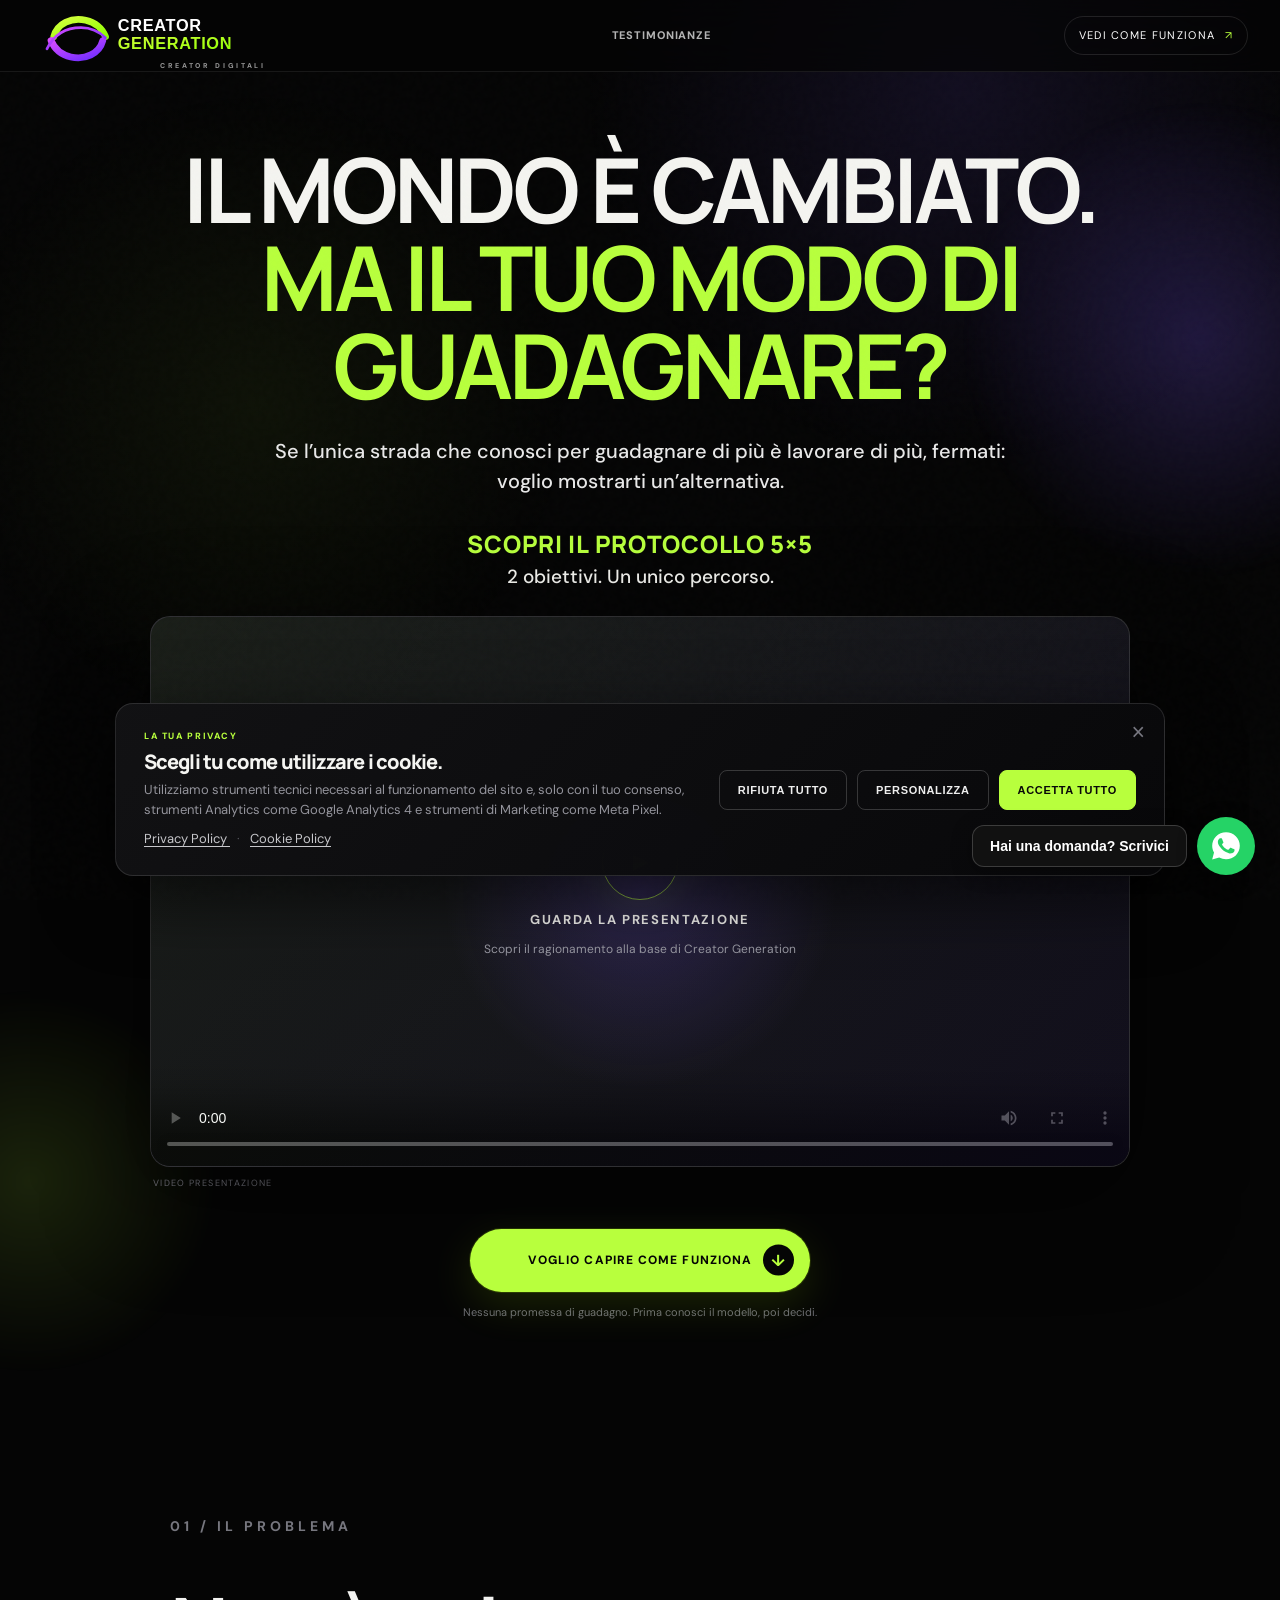
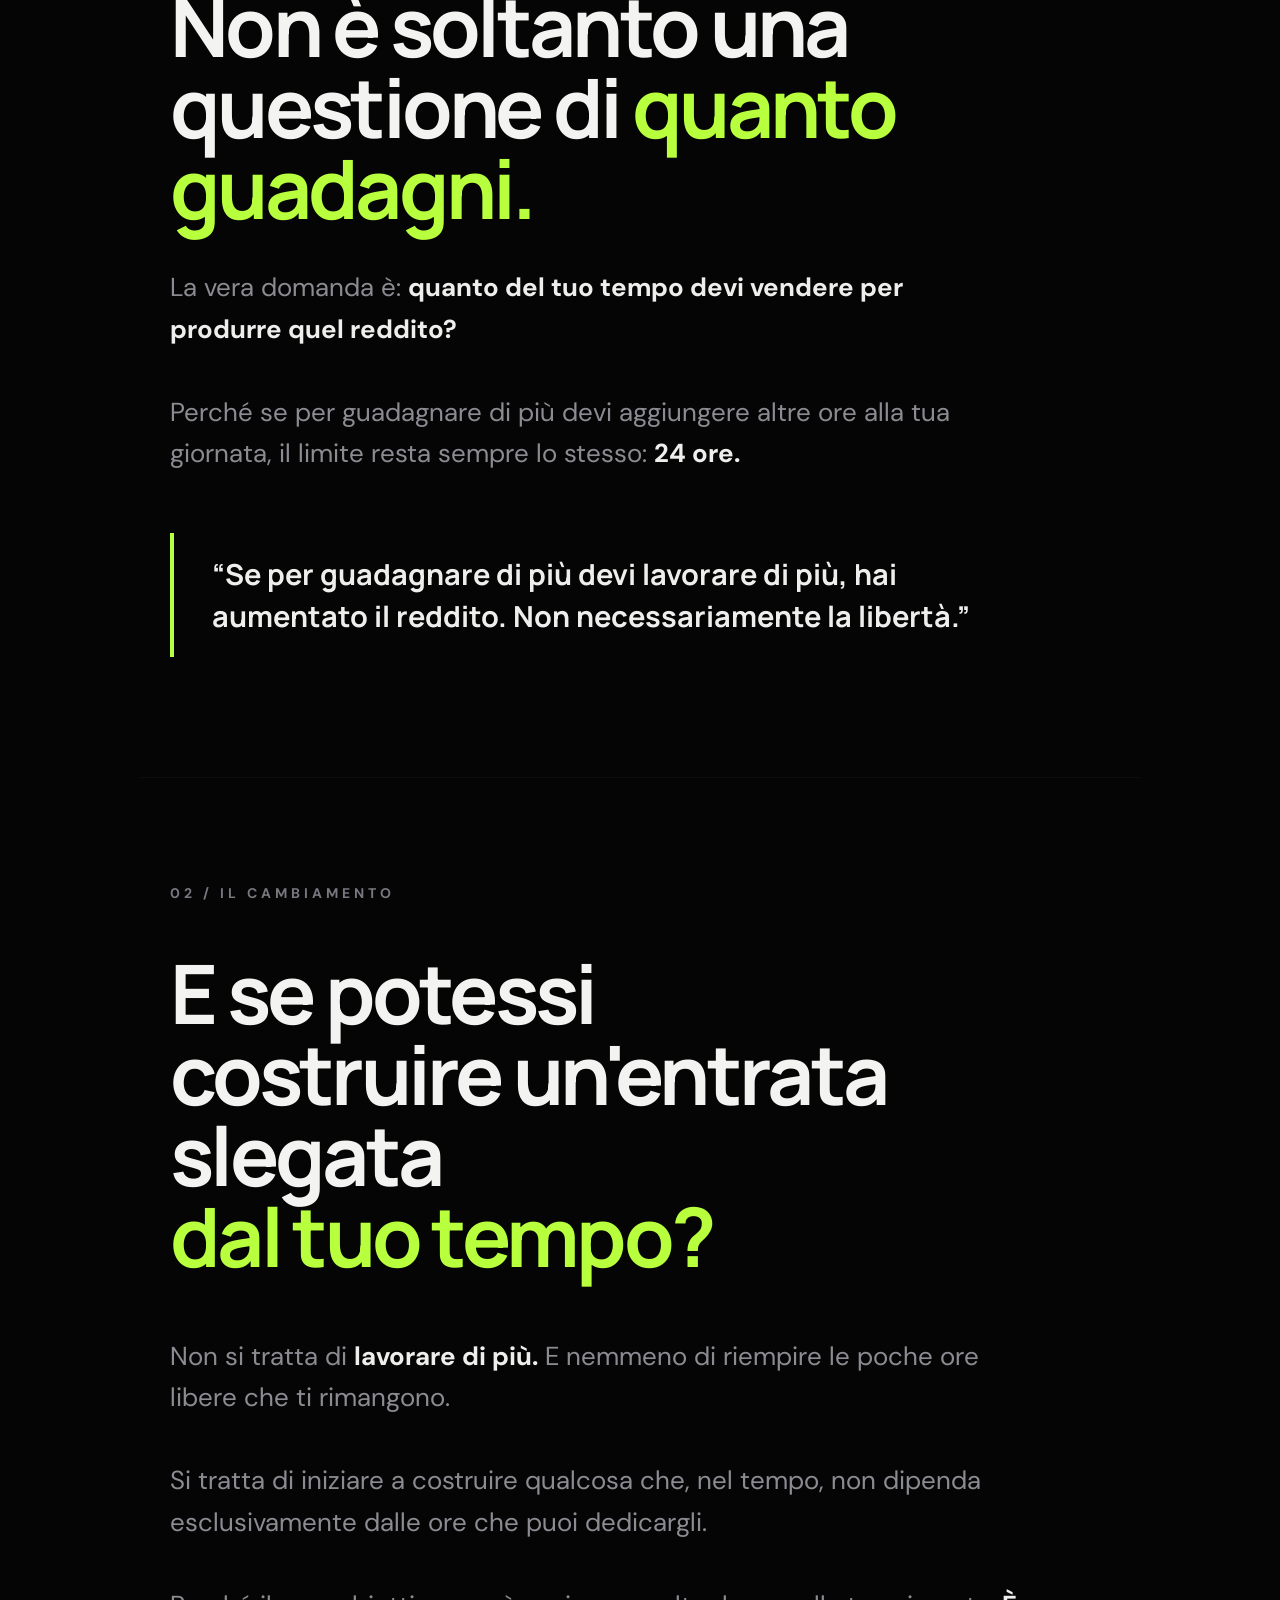
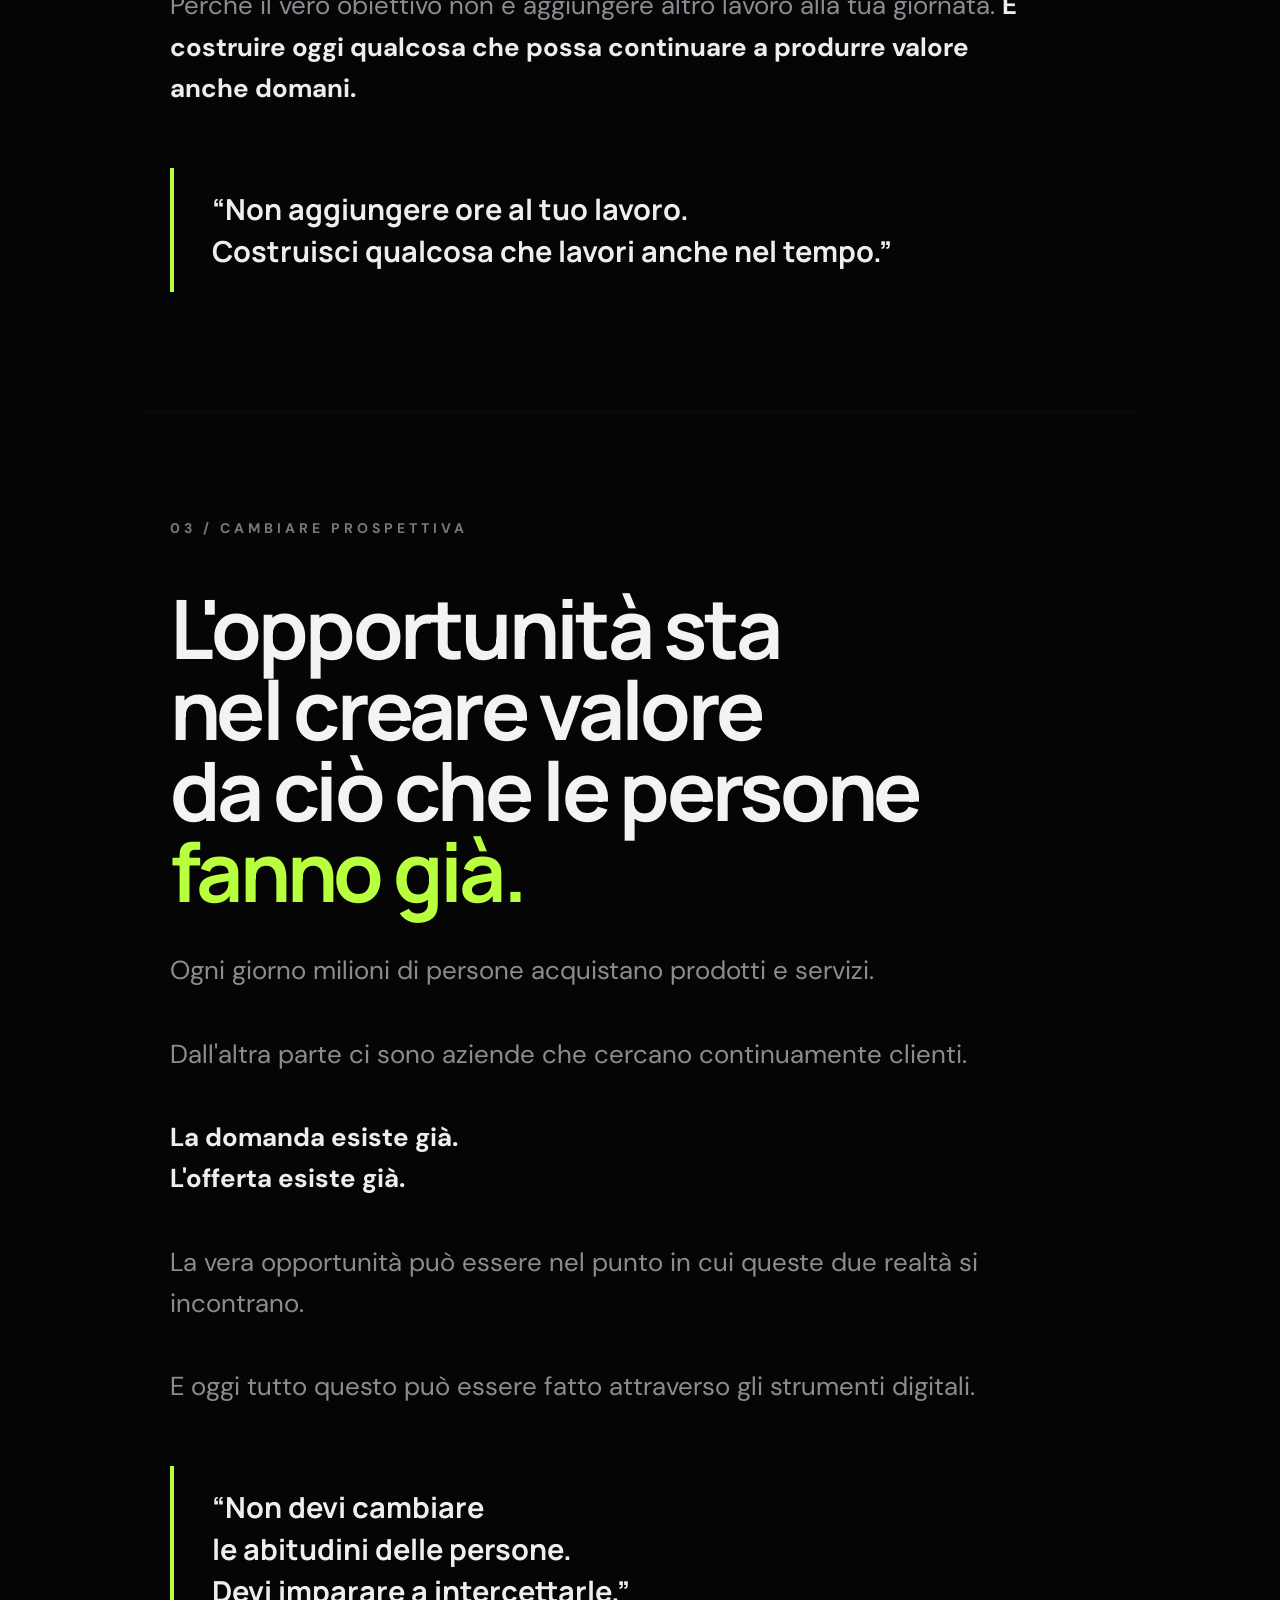
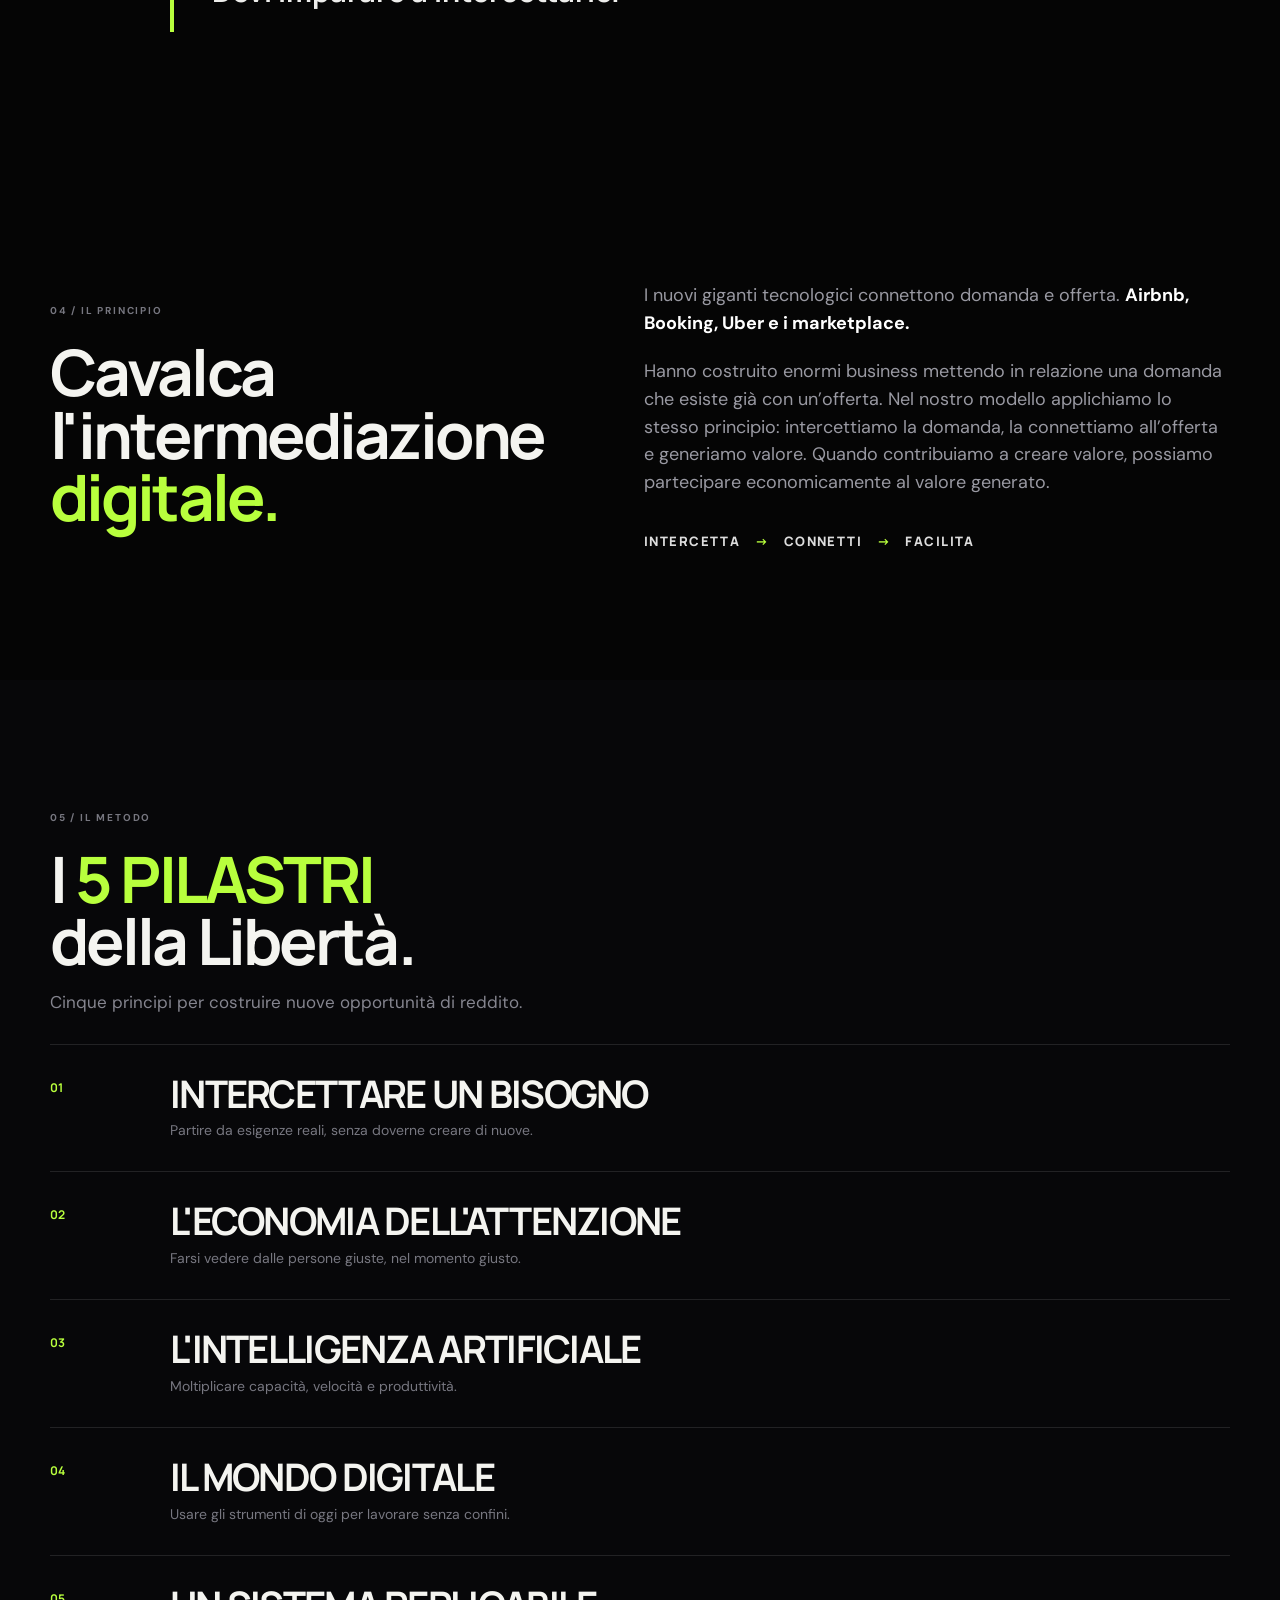
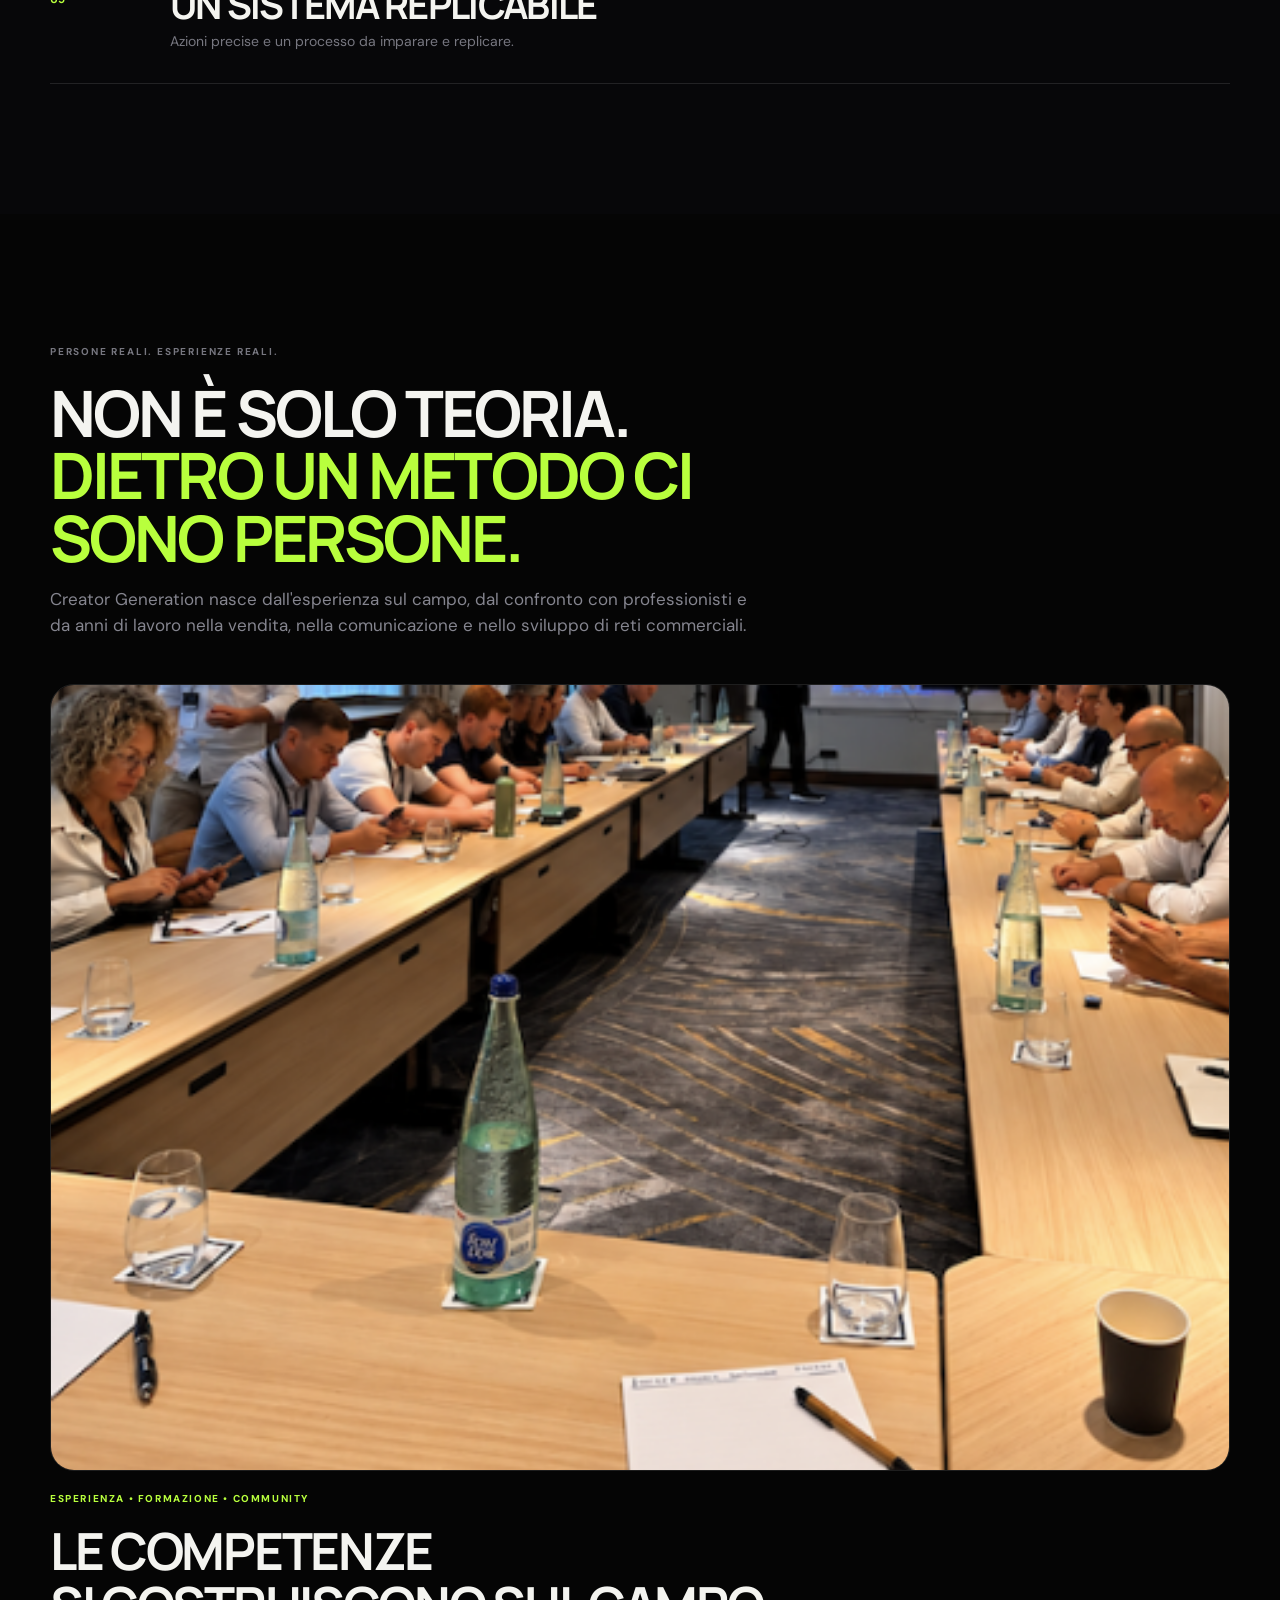
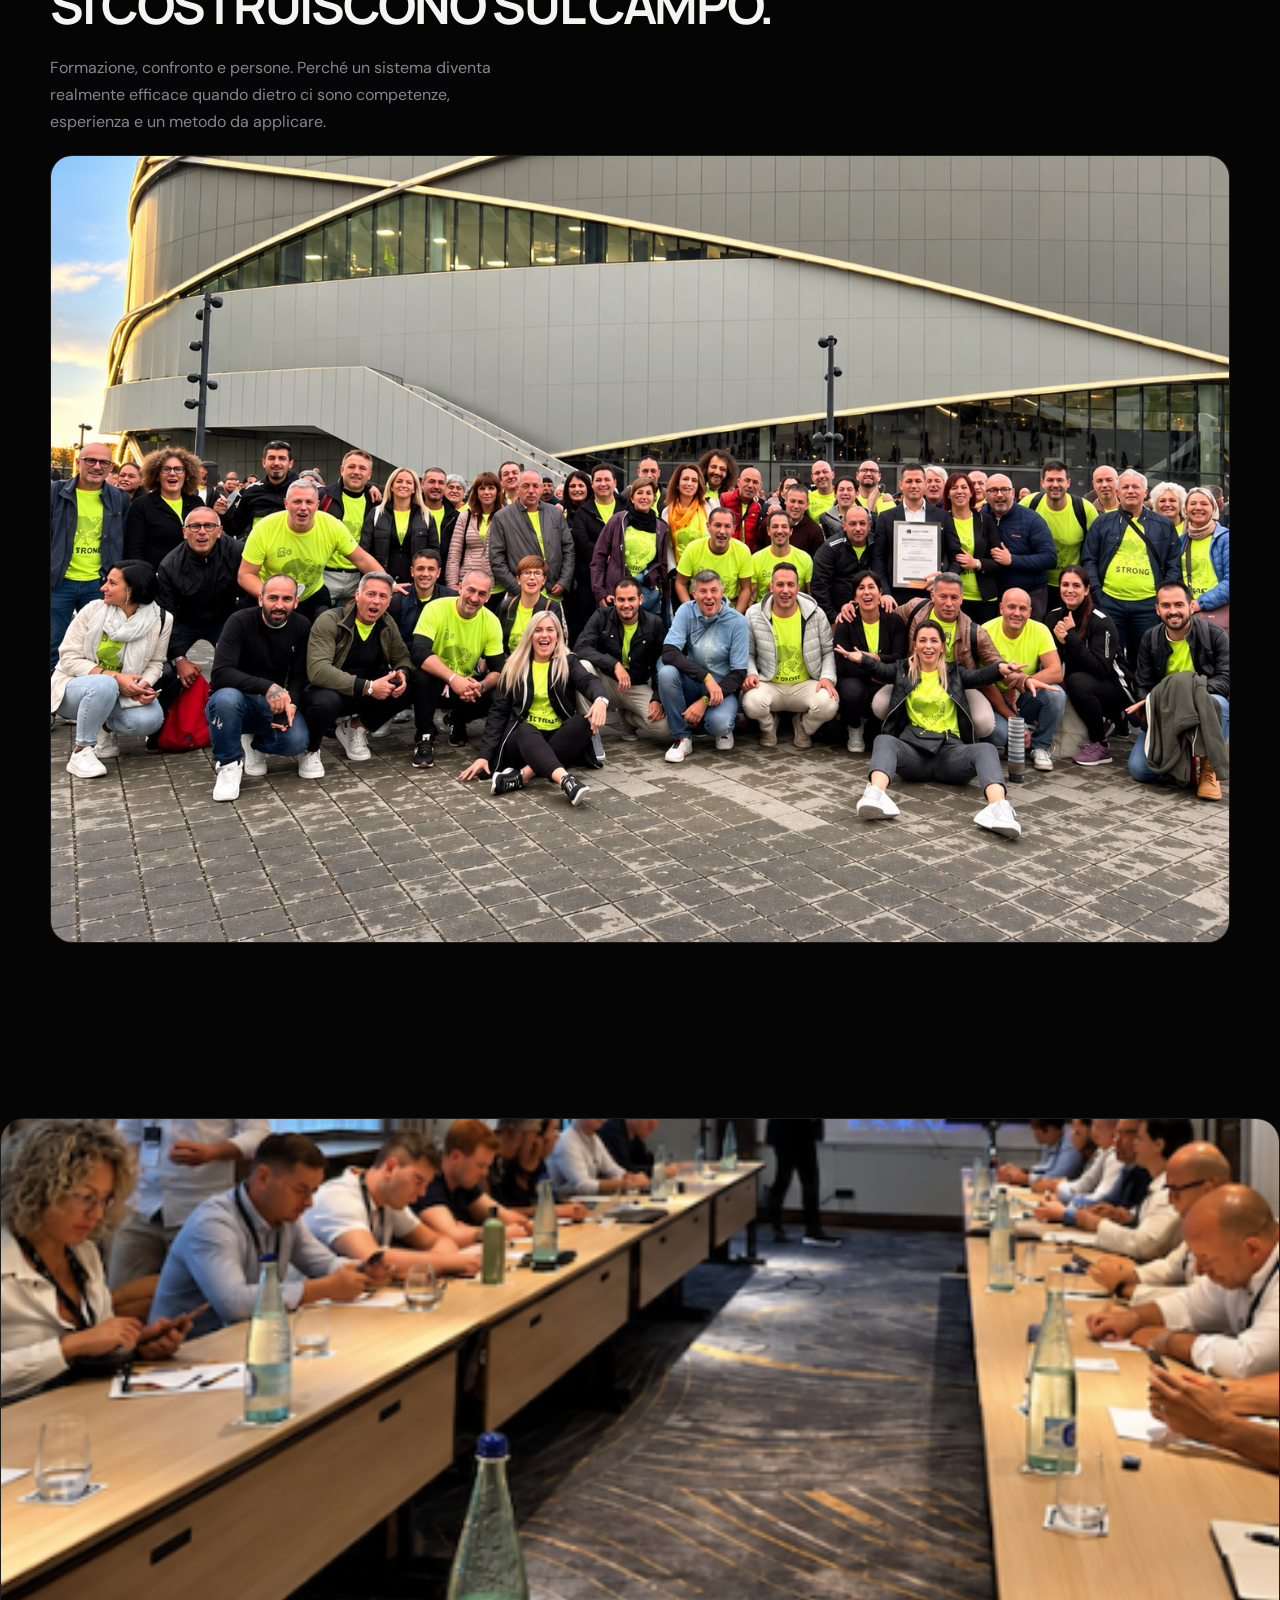
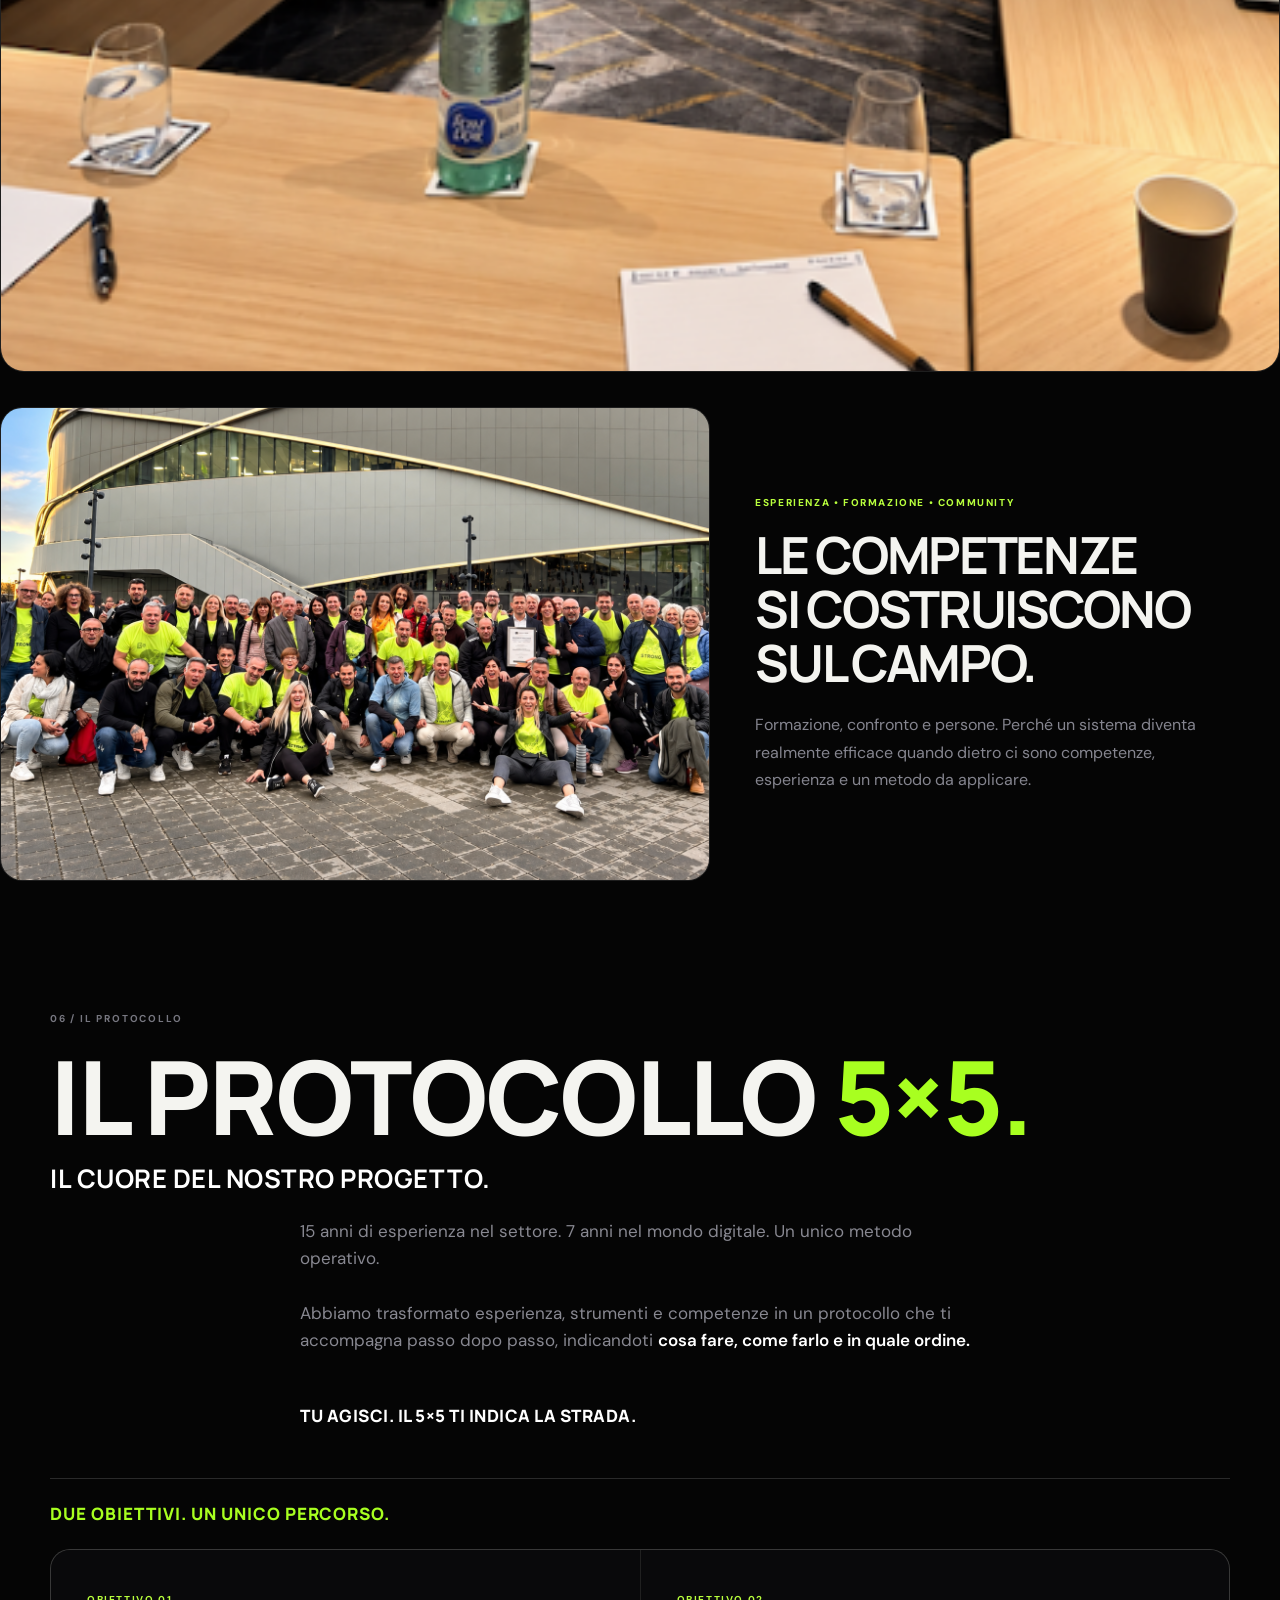
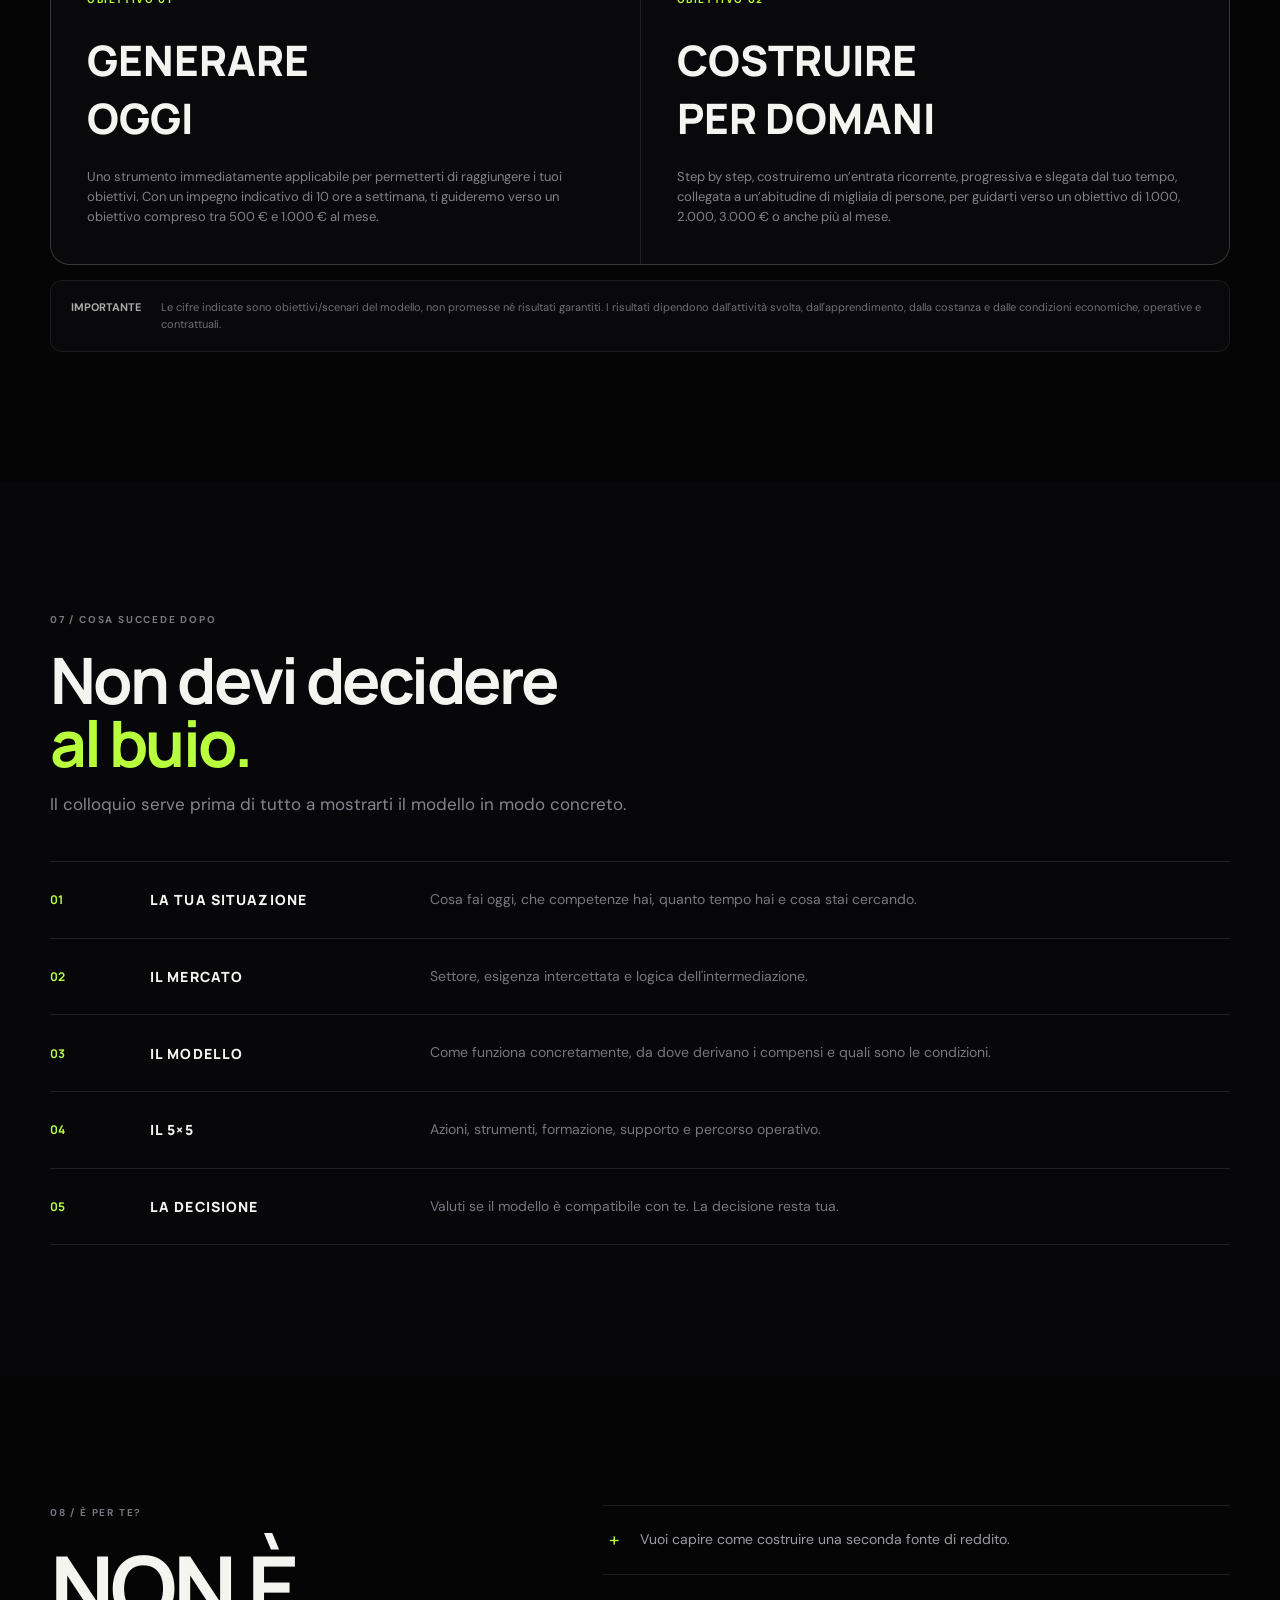
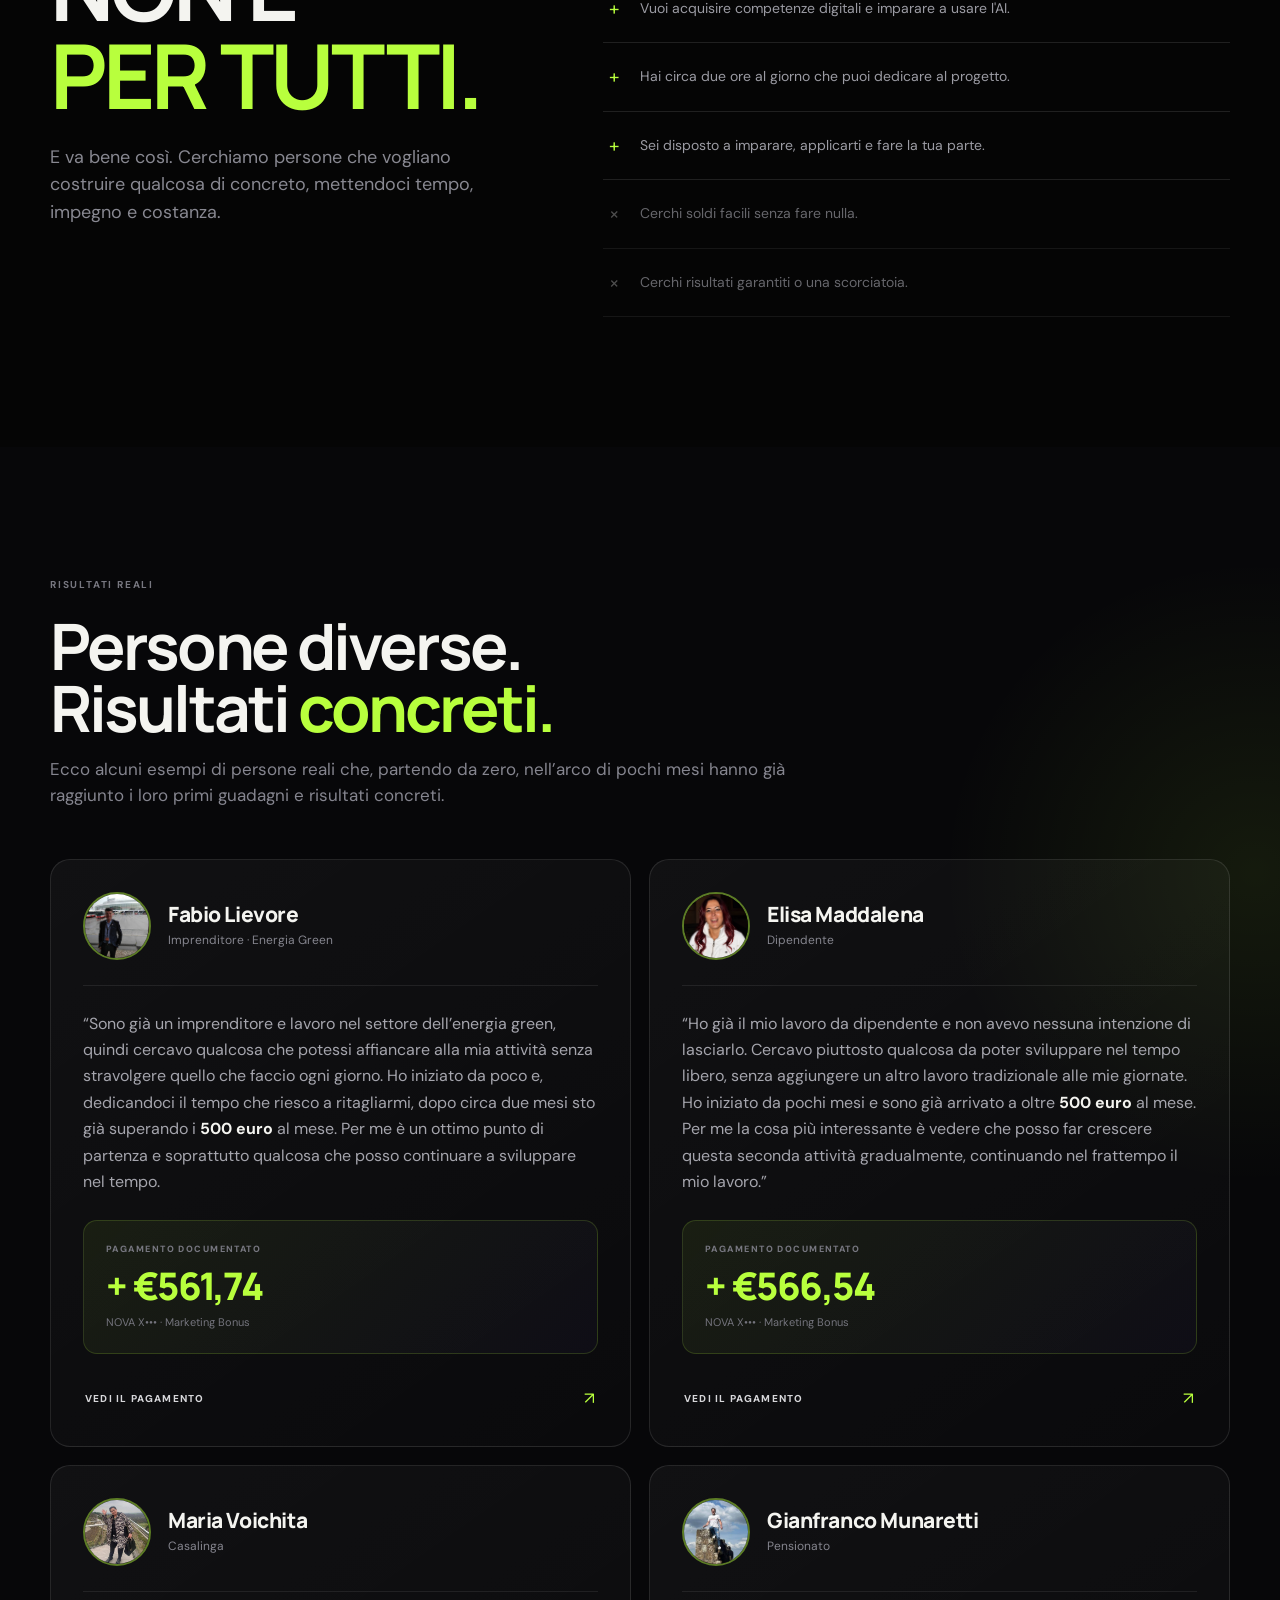
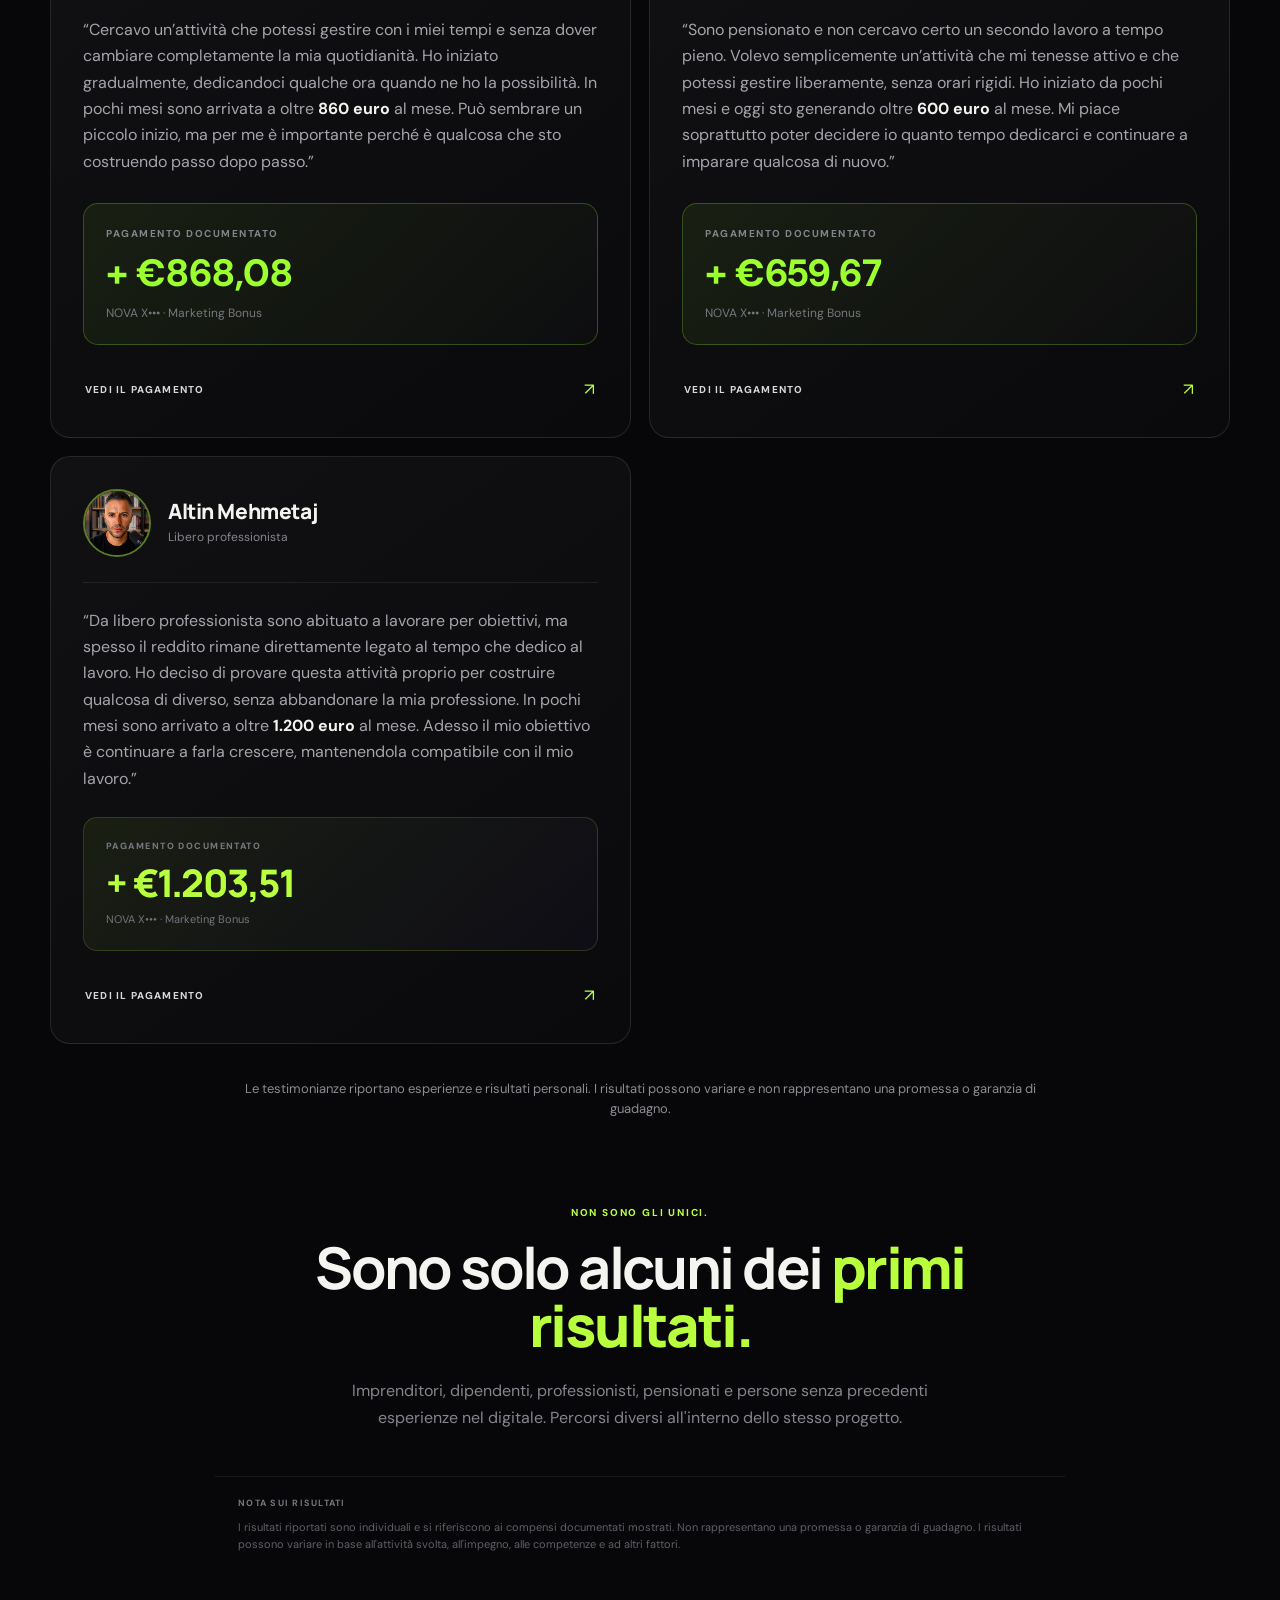
==== commit 7388a49f: "Update index.html" ====
--- a/index.html
+++ b/index.html
@@ -769,14 +769,14 @@
 </section>
 
 <!-- =========================================================
-     PERSONE, ESPERIENZE E COMPETENZE REALI
-========================================================== -->
+     PERSONE REALI - CREATOR GENERATION
+========================================================= -->
 
 <section class="real-people-section section">
 
   <div class="container">
 
-   <div class="section-head">
+    <div class="section-head">
 
       <div class="section-number">
         PERSONE REALI. ESPERIENZE REALI.
@@ -795,6 +795,59 @@
       </p>
 
     </div>
+
+
+    <!-- FOTO 1 -->
+
+    <div class="real-people-main">
+
+      <img
+        src="assets/creator-generation-team.jpg"
+        alt="Formazione e confronto professionale Creator Generation"
+        loading="lazy"
+      >
+
+    </div>
+
+
+    <!-- TESTO TRA LE DUE FOTO -->
+
+    <div class="real-people-copy real-people-copy-center">
+
+      <span class="real-people-label">
+        ESPERIENZA • FORMAZIONE • COMMUNITY
+      </span>
+
+      <h3>
+        LE COMPETENZE<br>
+        SI COSTRUISCONO SUL CAMPO.
+      </h3>
+
+      <p>
+        Formazione, confronto e persone.
+        Perché un sistema diventa realmente efficace
+        quando dietro ci sono competenze,
+        esperienza e un metodo da applicare.
+      </p>
+
+    </div>
+
+
+    <!-- FOTO 2 -->
+
+    <div class="real-people-community">
+
+      <img
+        src="assets/creator-generation-community.png"
+        alt="Community e formazione Creator Generation"
+        loading="lazy"
+      >
+
+    </div>
+
+  </div>
+
+</section>
 
 <div class="real-people-main">
 
--- a/css/styles.css
+++ b/css/styles.css
@@ -2666,7 +2666,8 @@
 .real-people-main img {
   display: block;
   width: 100%;
-  height: auto;
+  aspect-ratio: 3 / 2;
+  object-fit: cover;
 }
 
 .real-people-bottom {
@@ -2686,7 +2687,8 @@
 .real-people-community img {
   display: block;
   width: 100%;
-  height: auto;
+  aspect-ratio: 3 / 2;
+  object-fit: cover;
 }
 
 .real-people-copy {
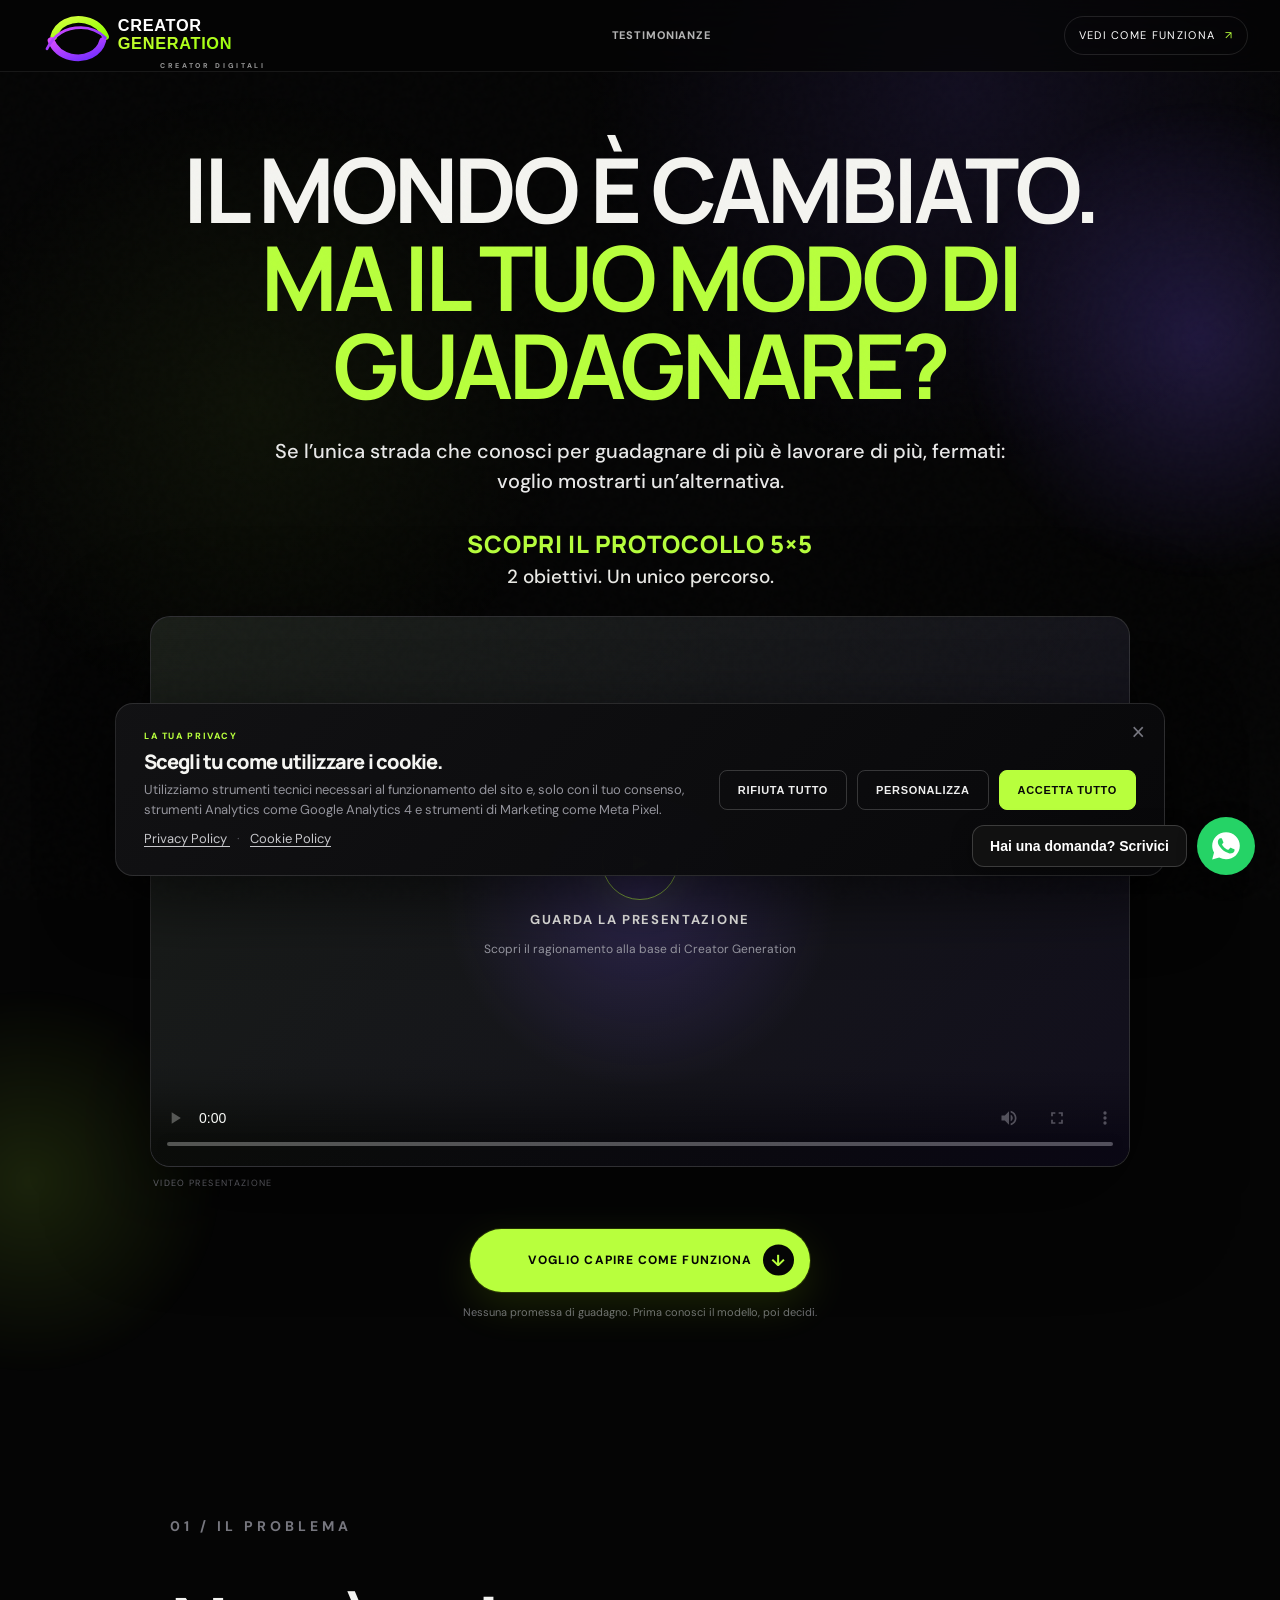
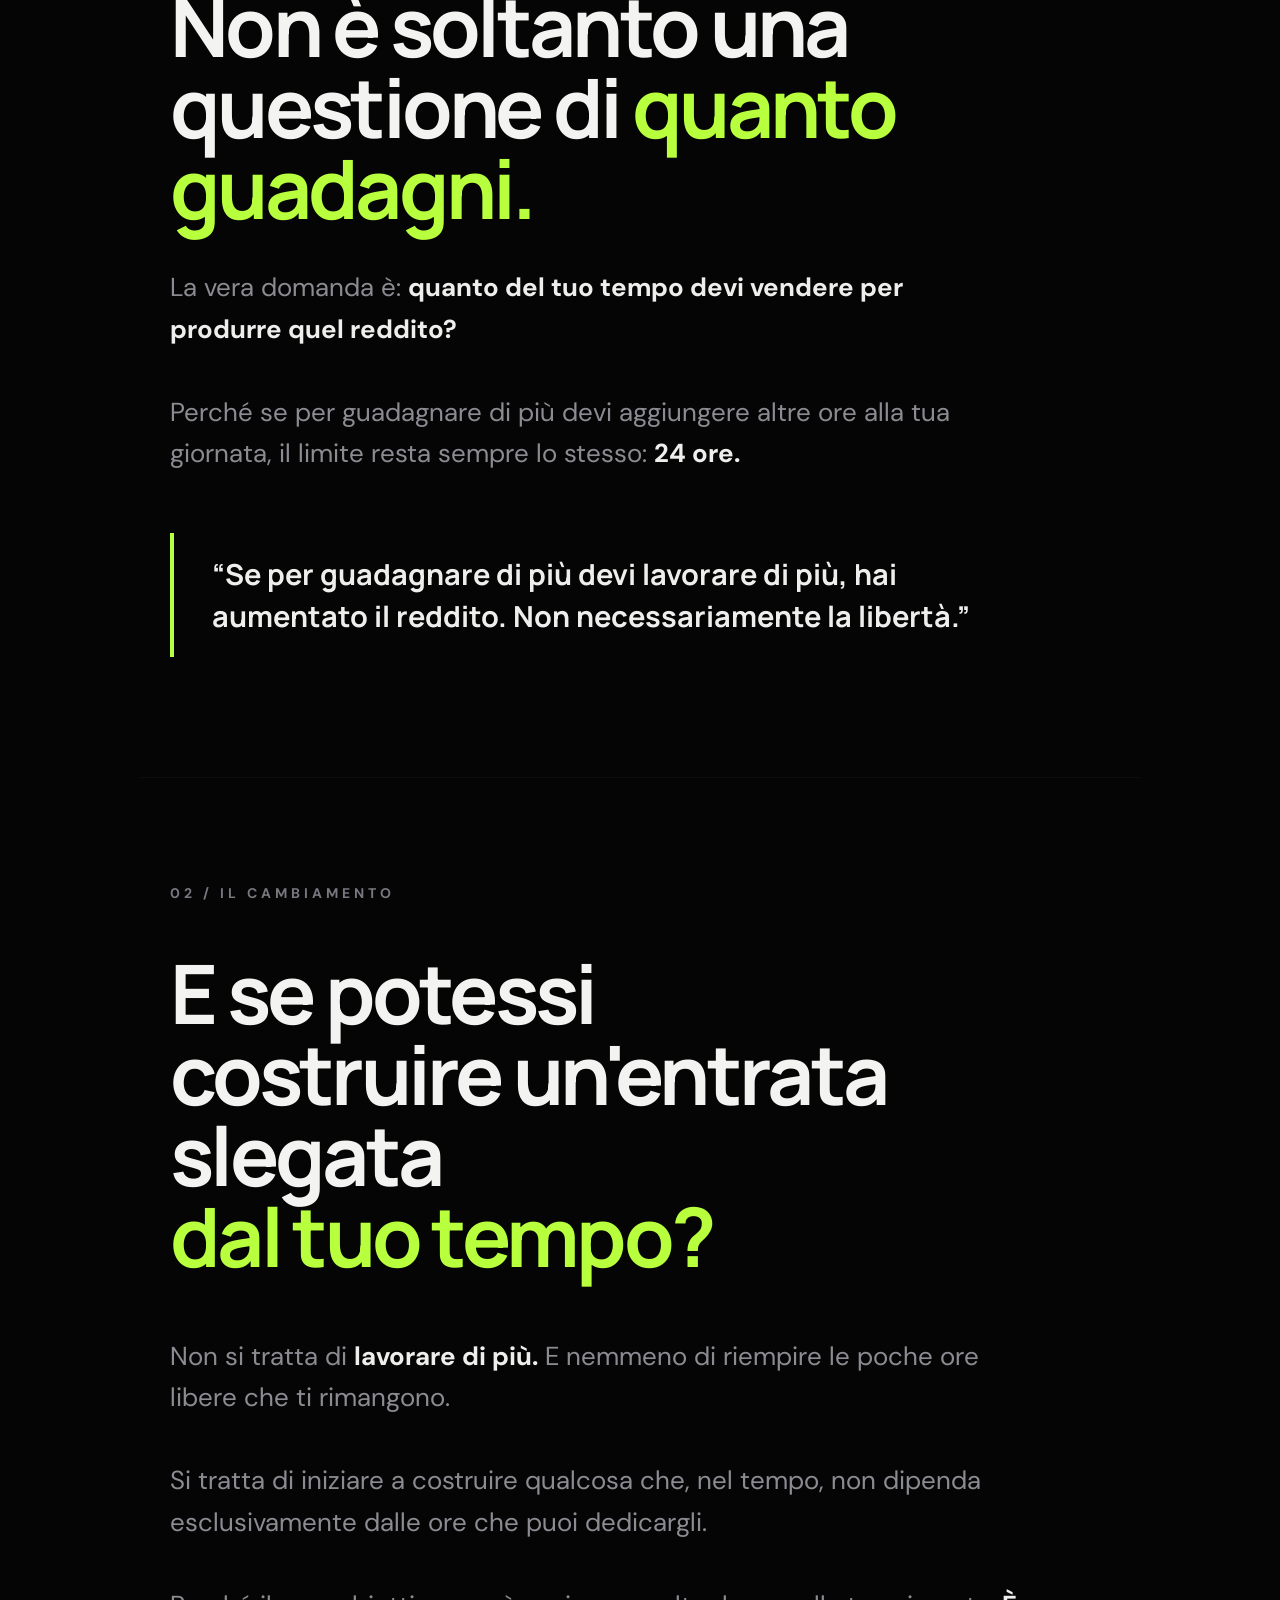
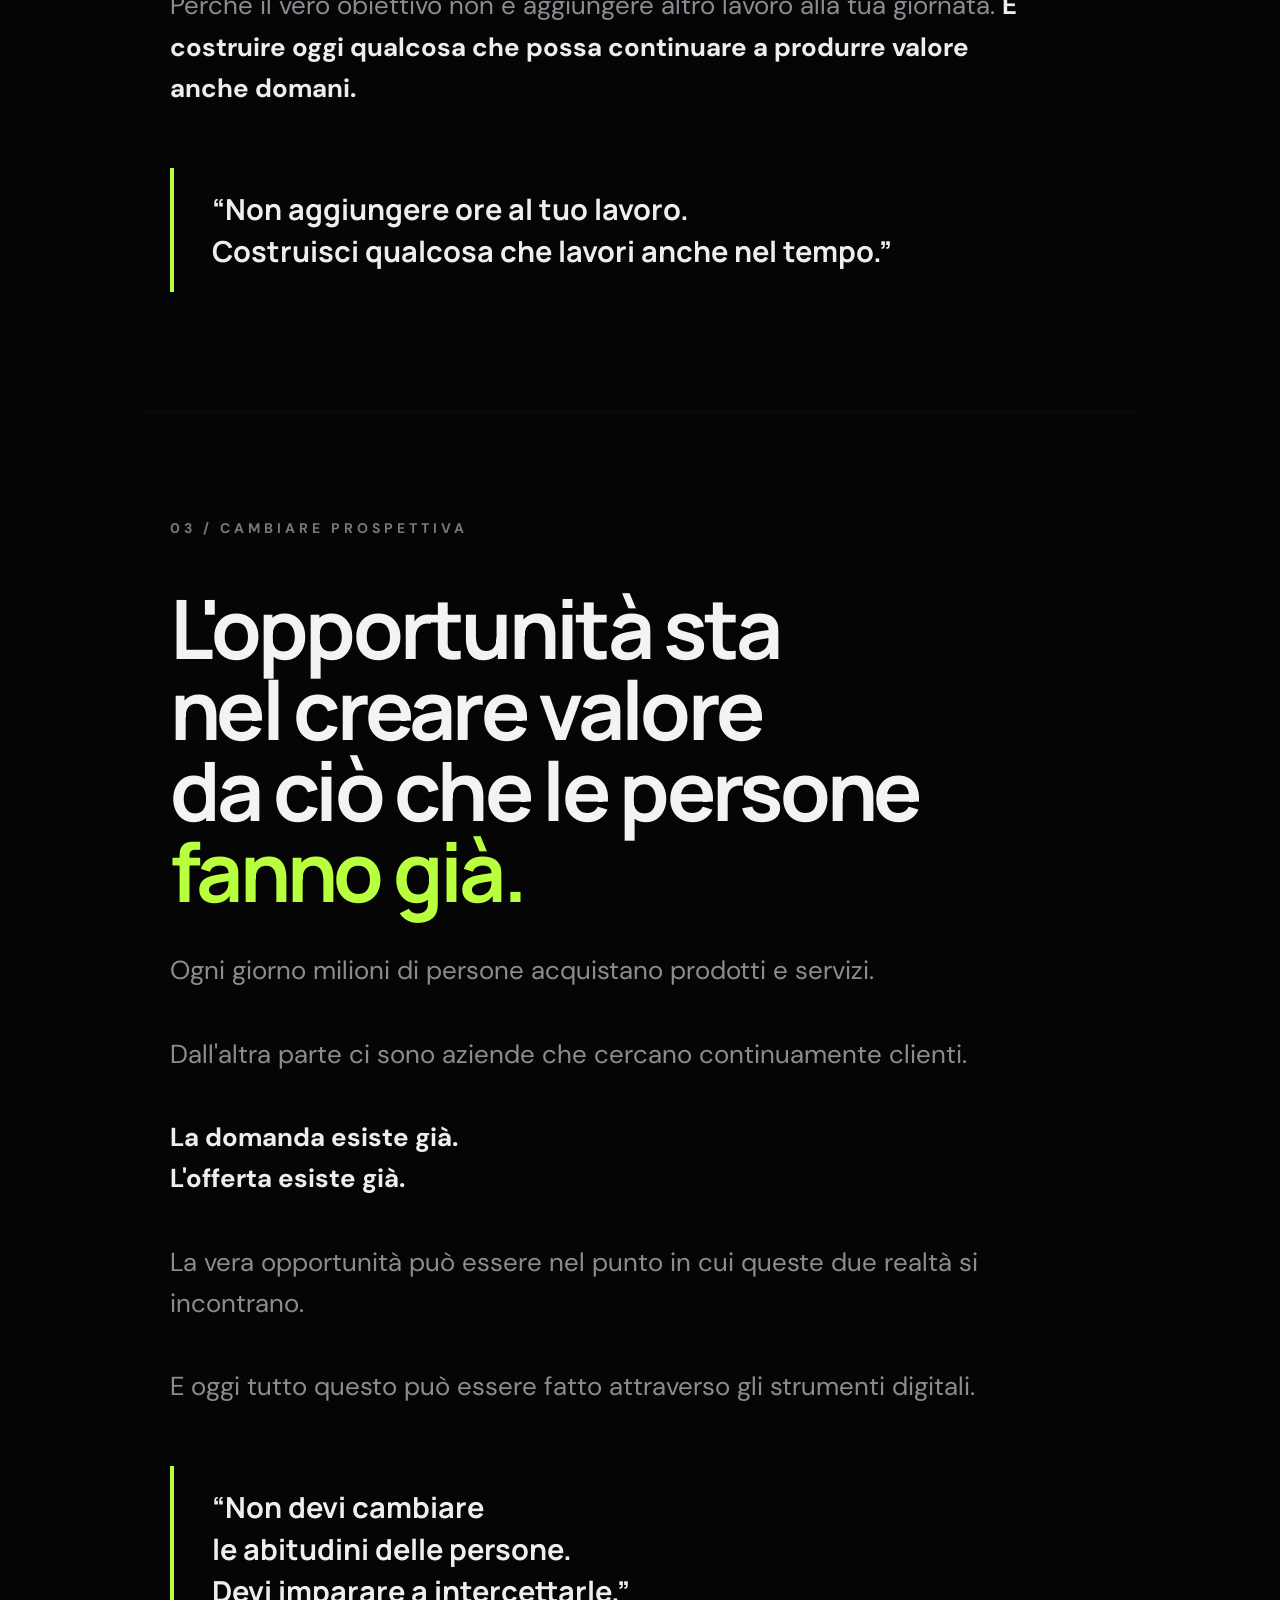
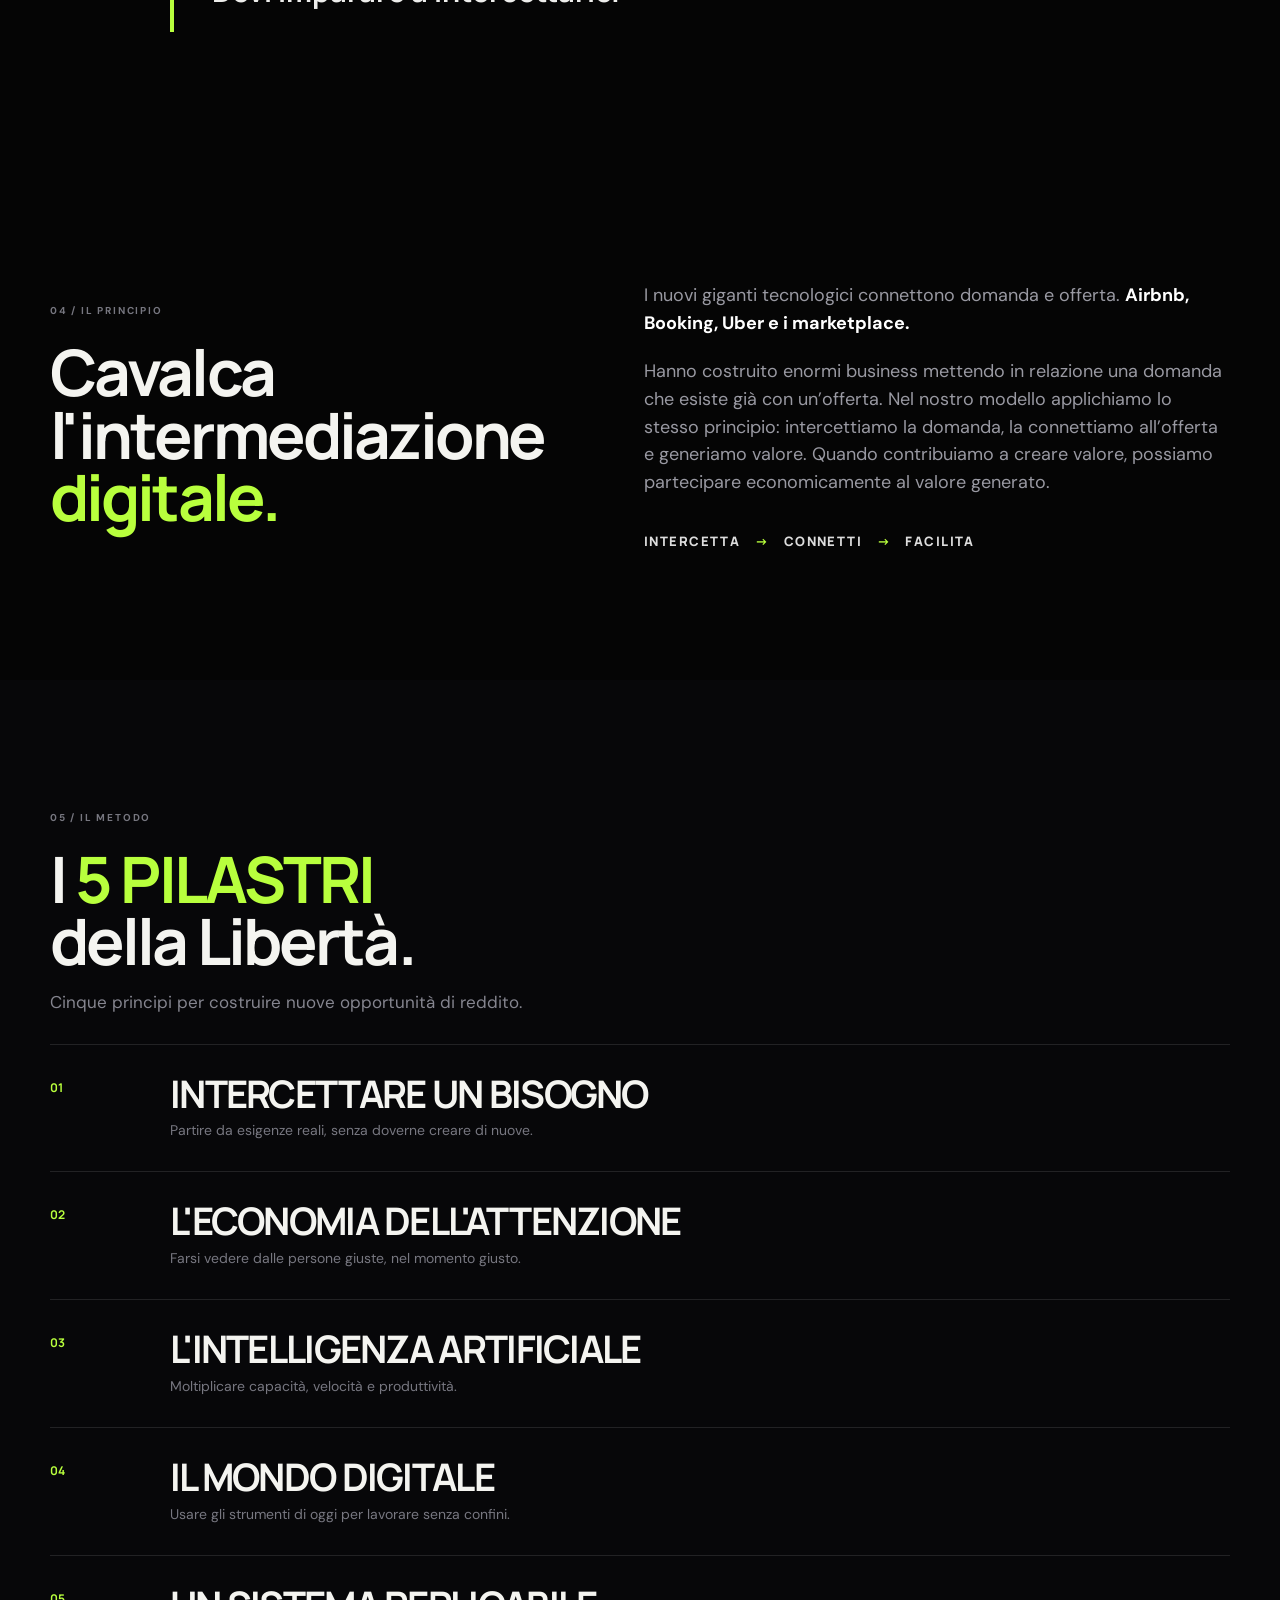
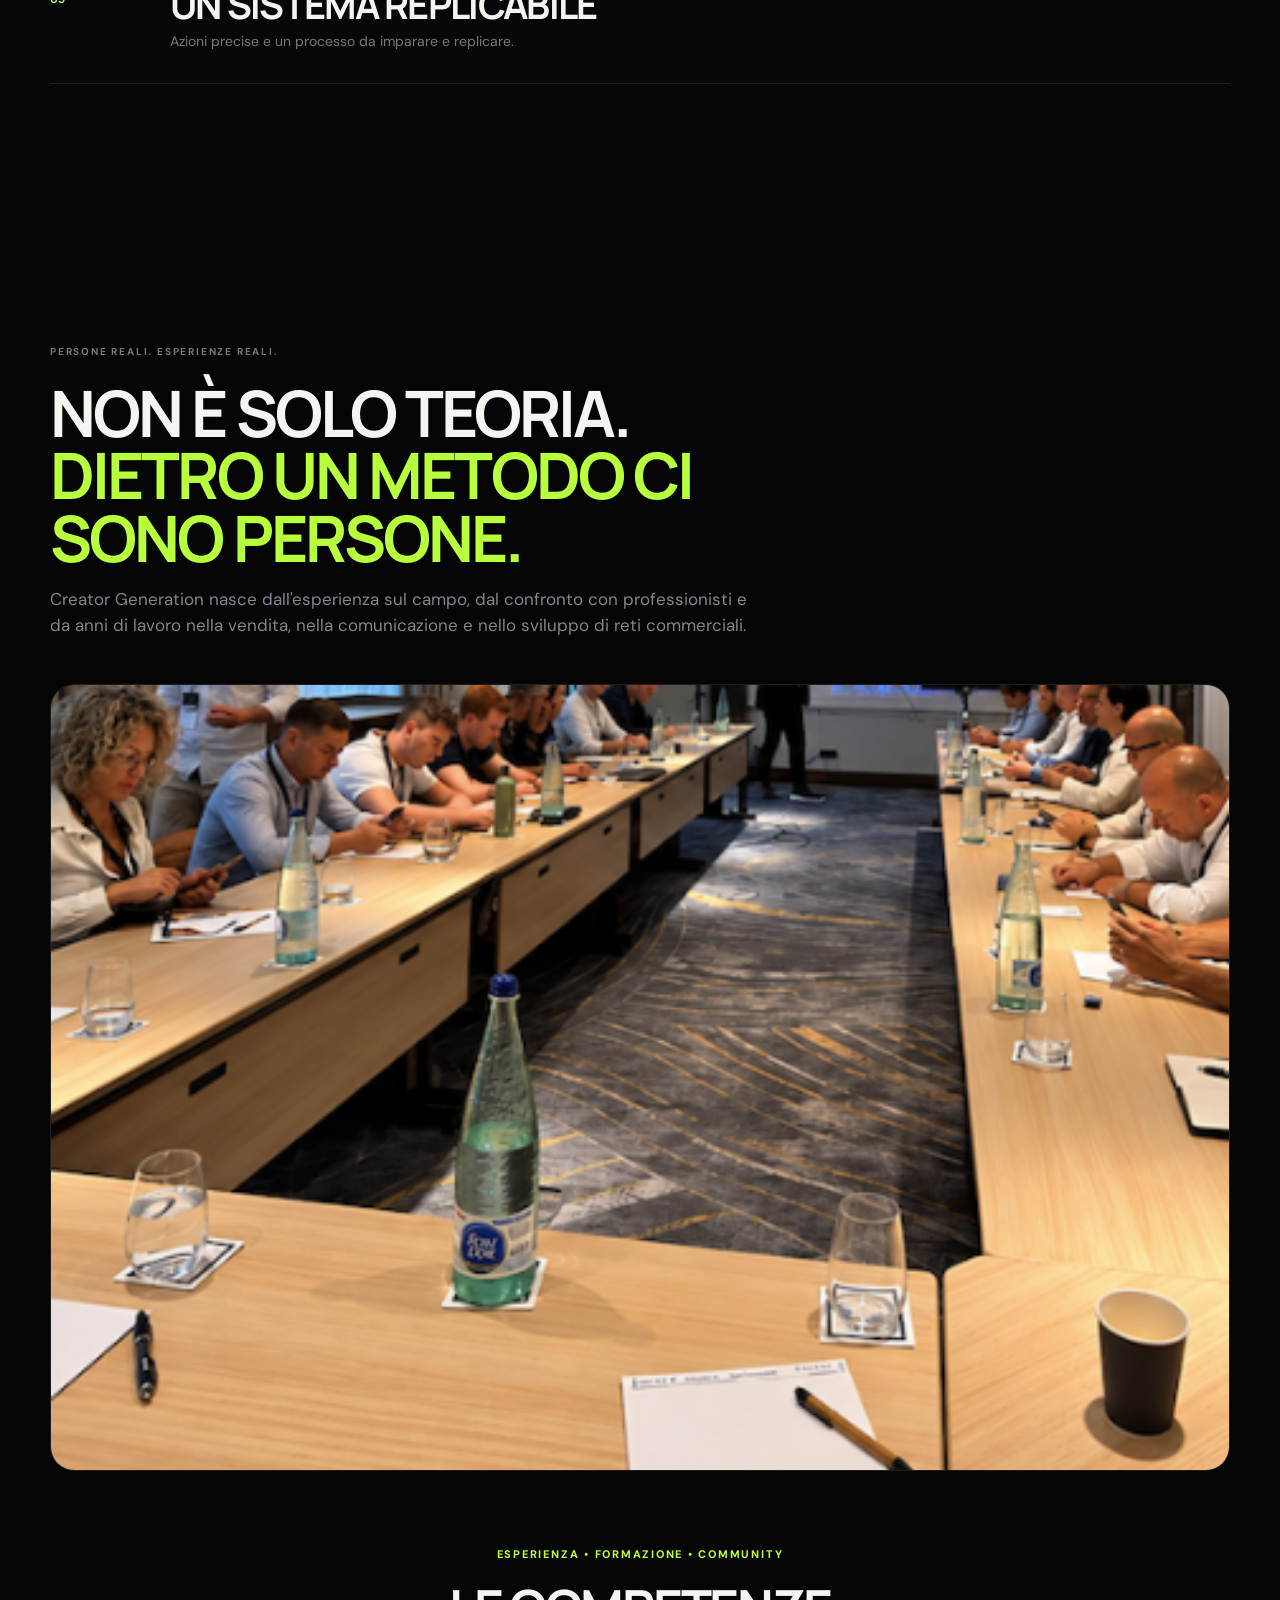
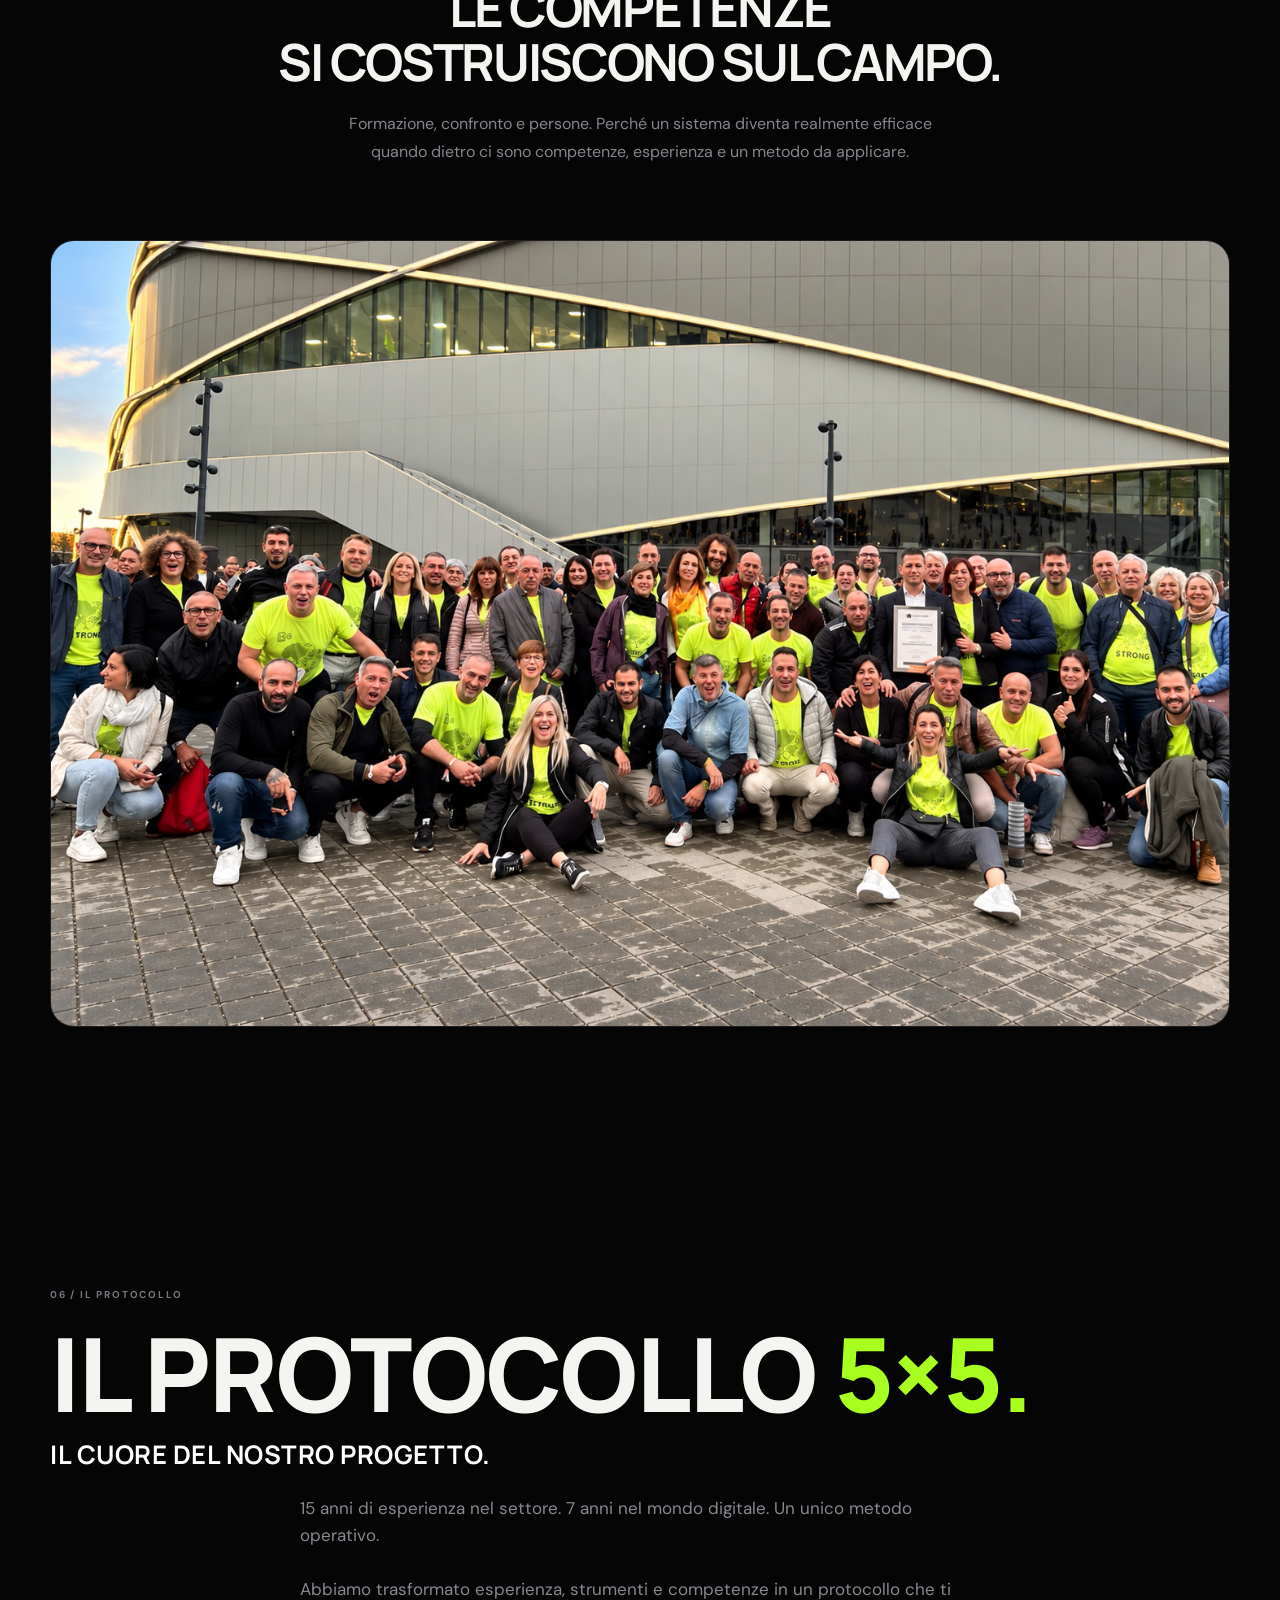
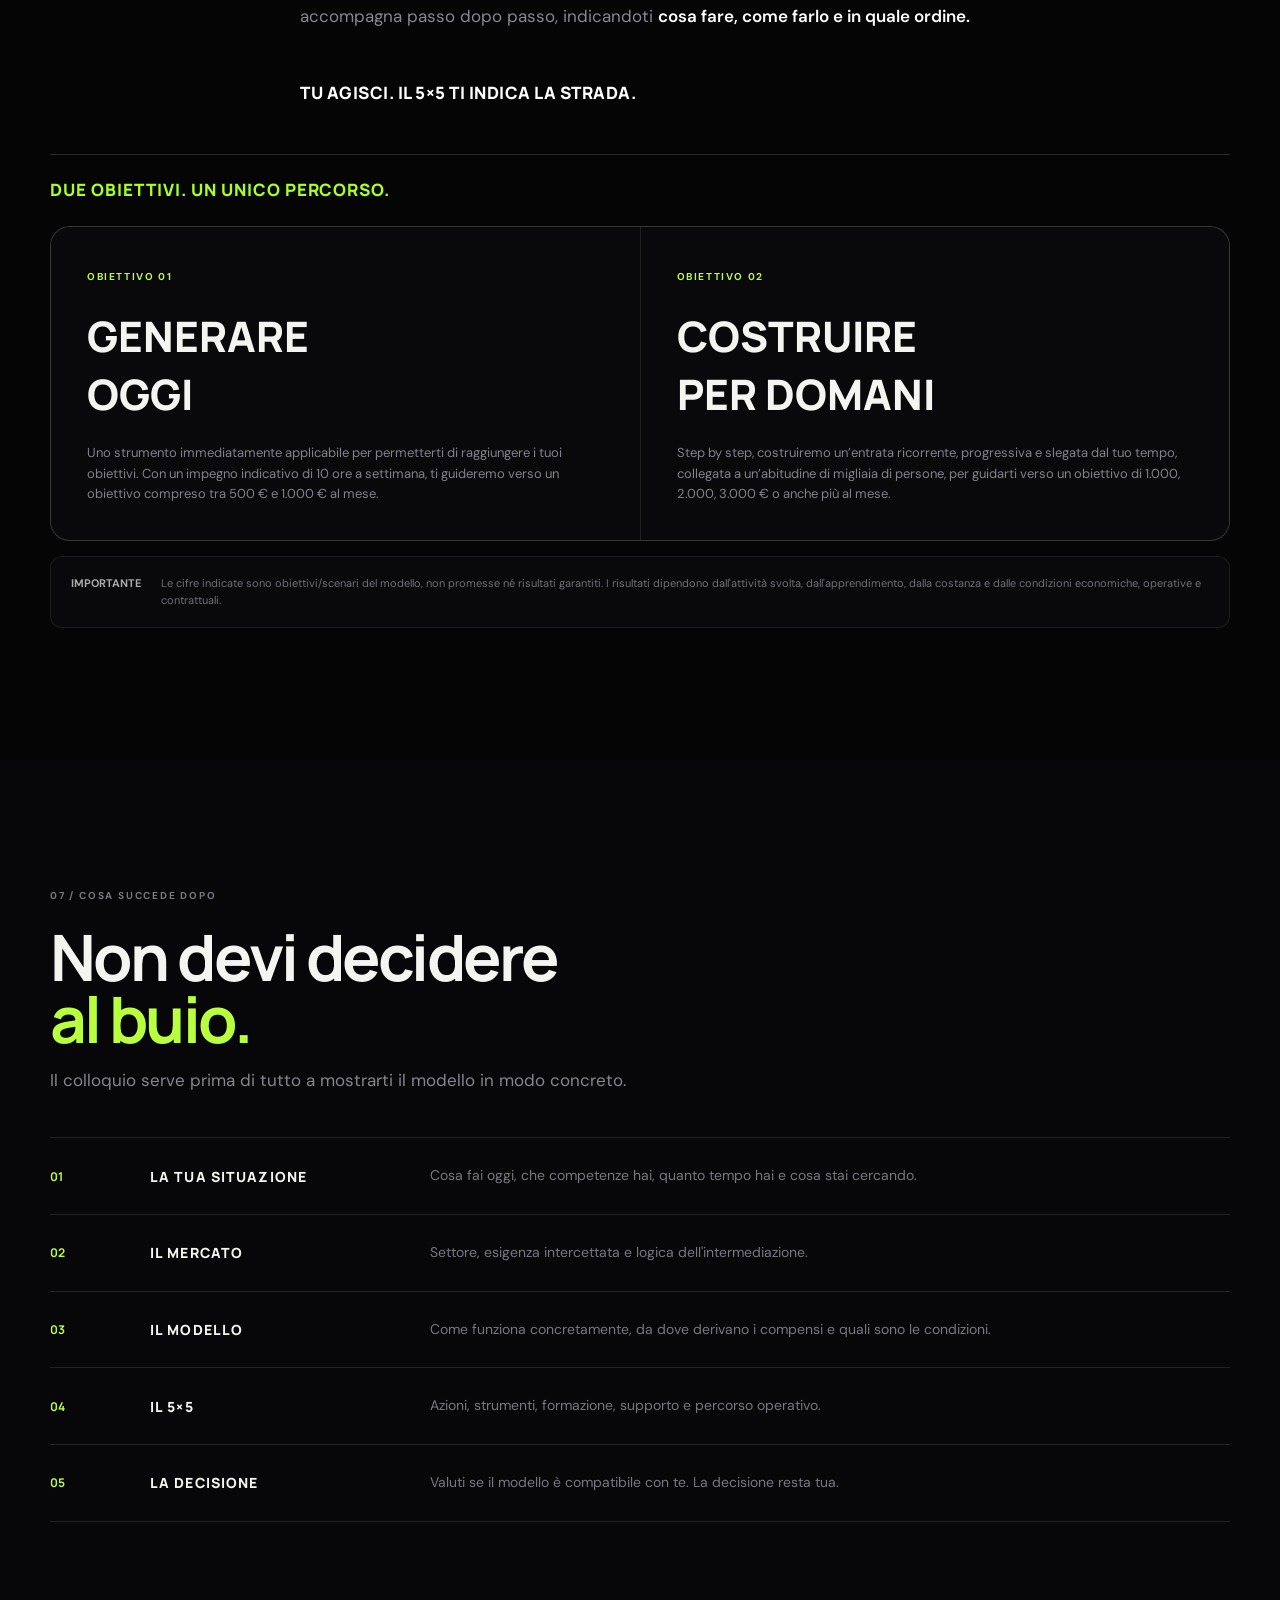
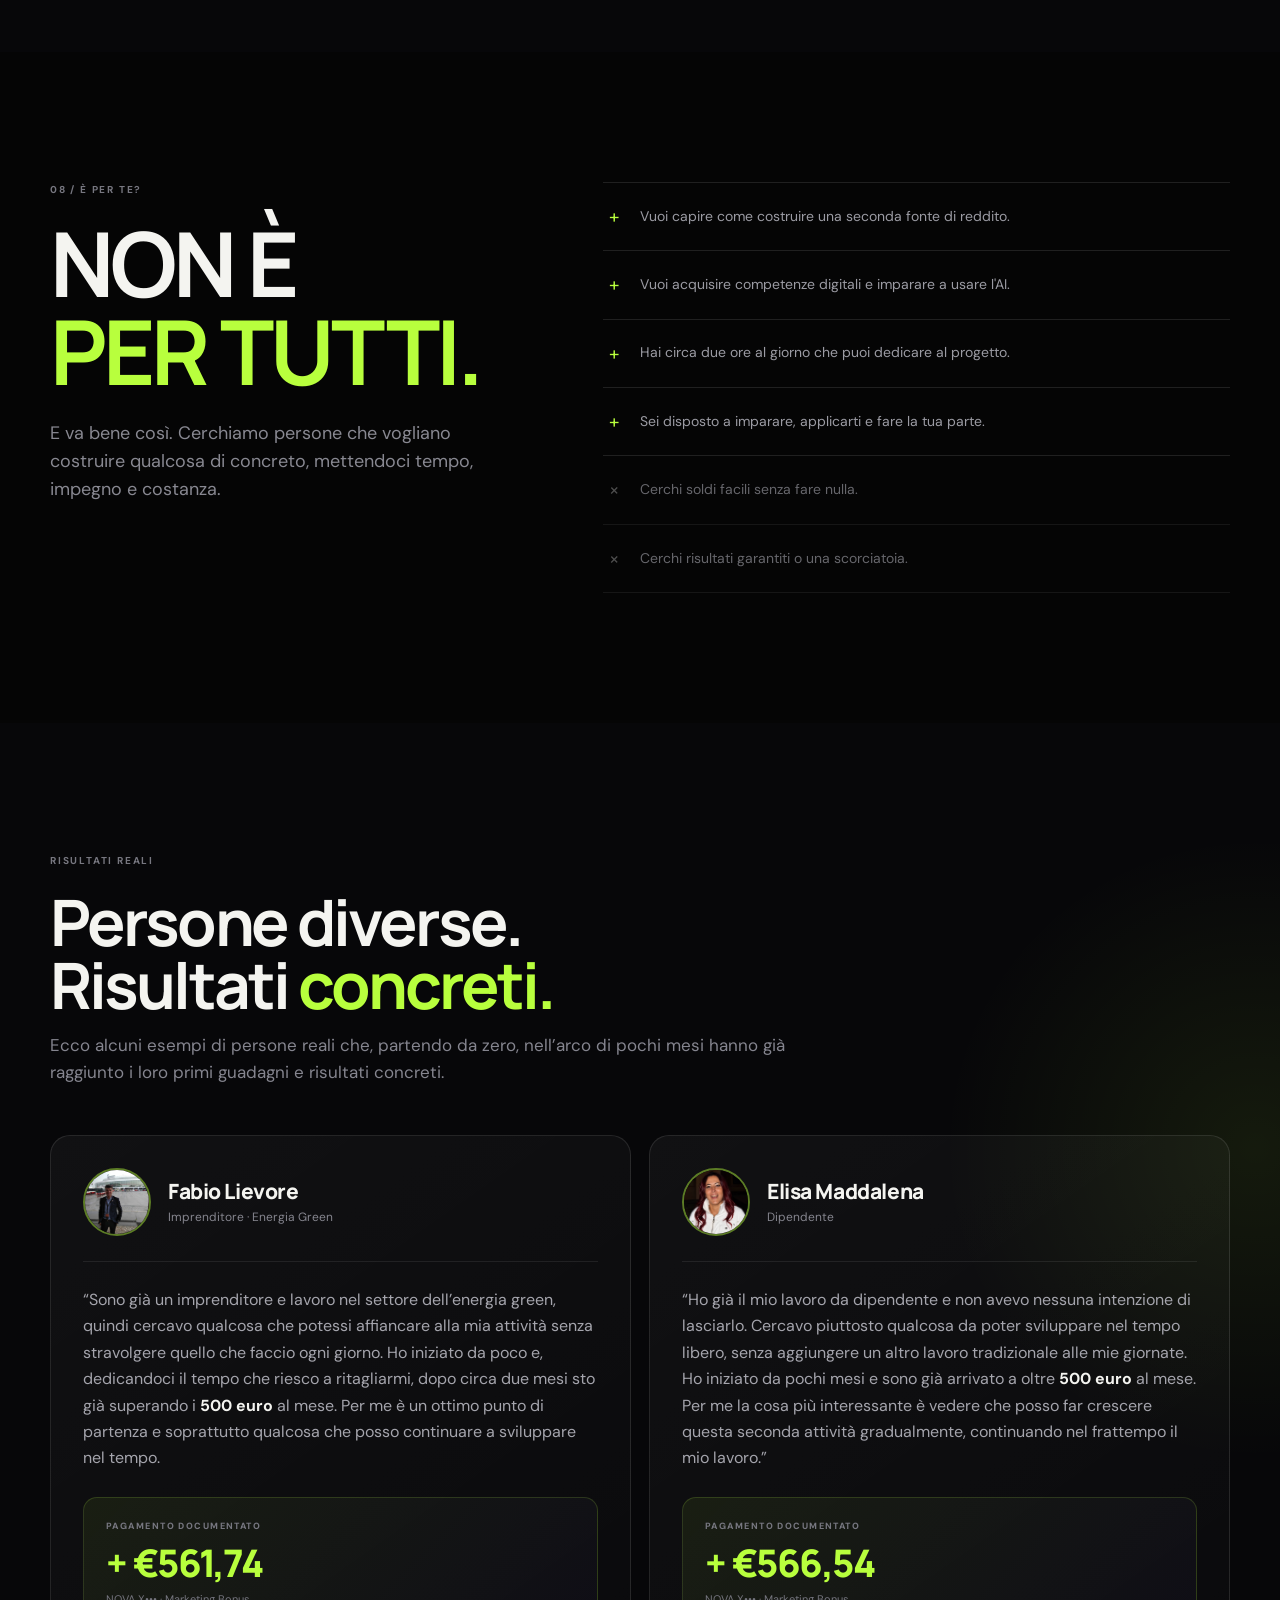
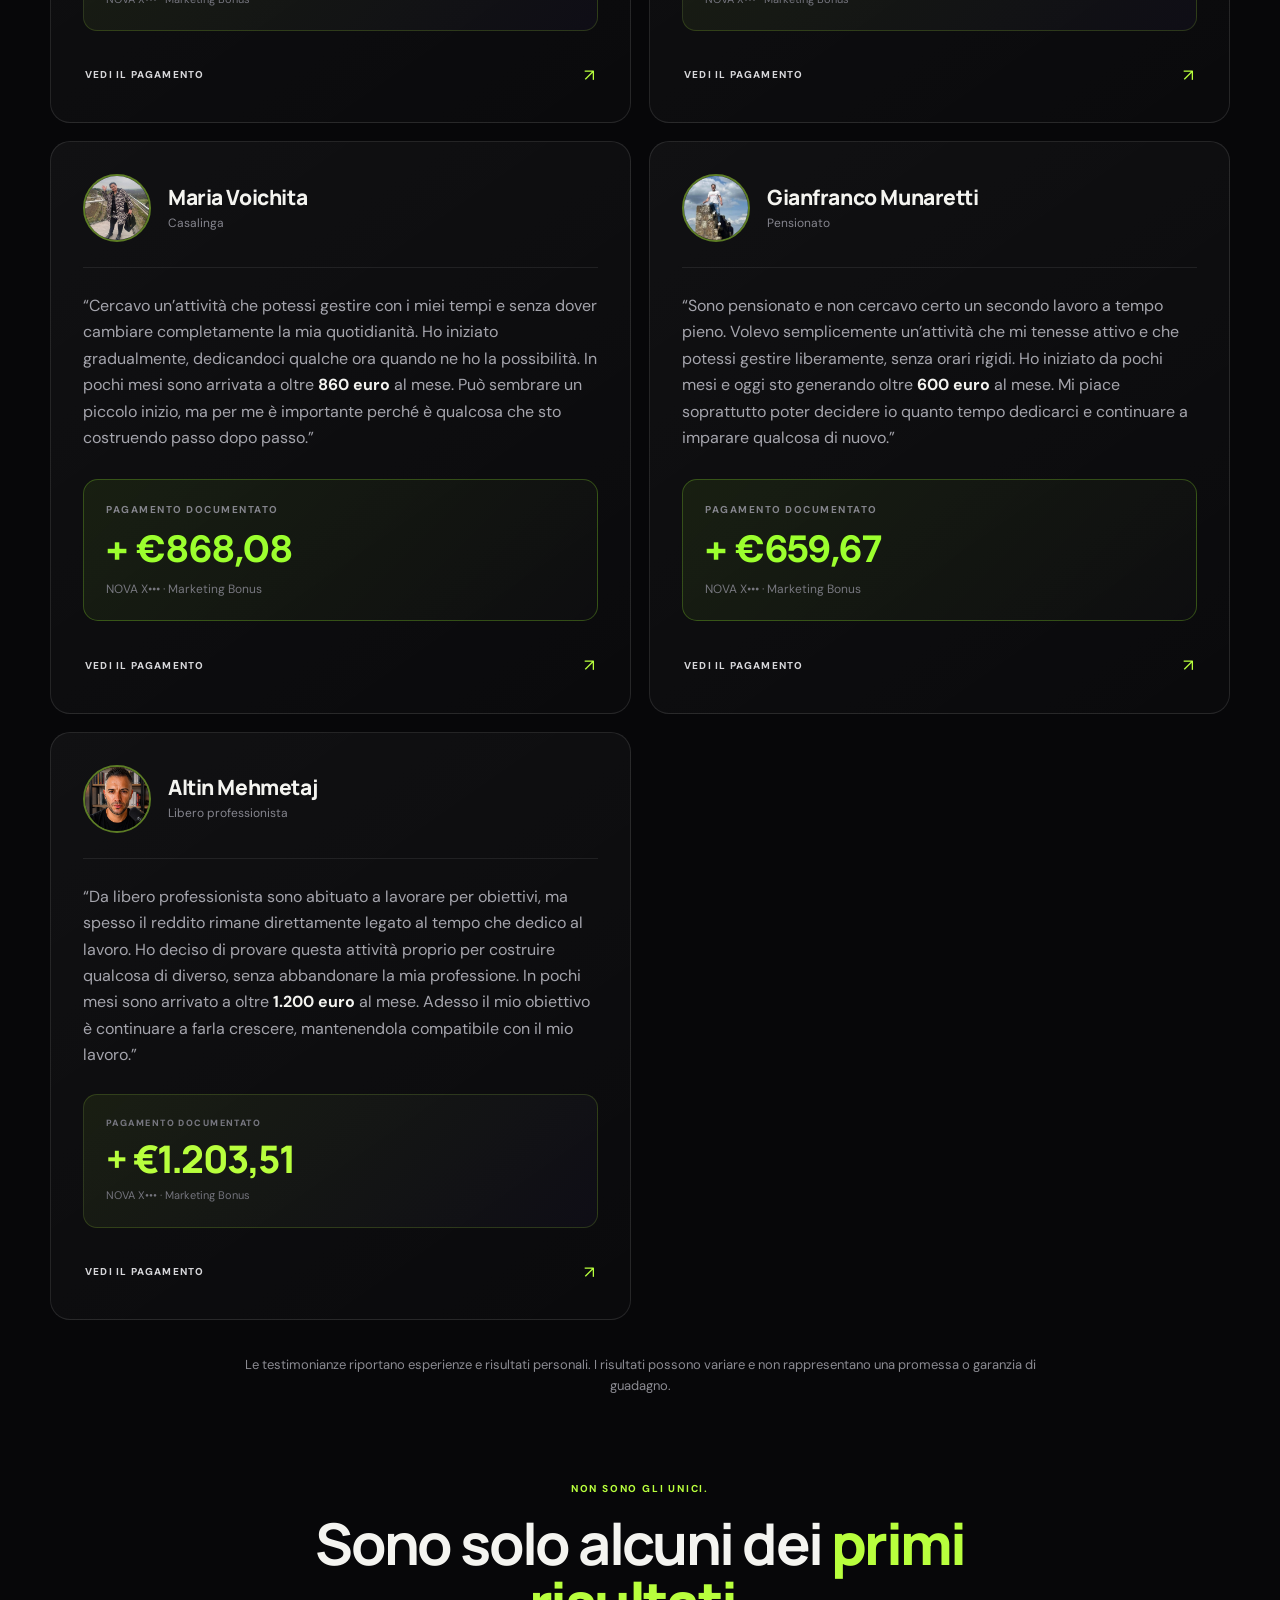
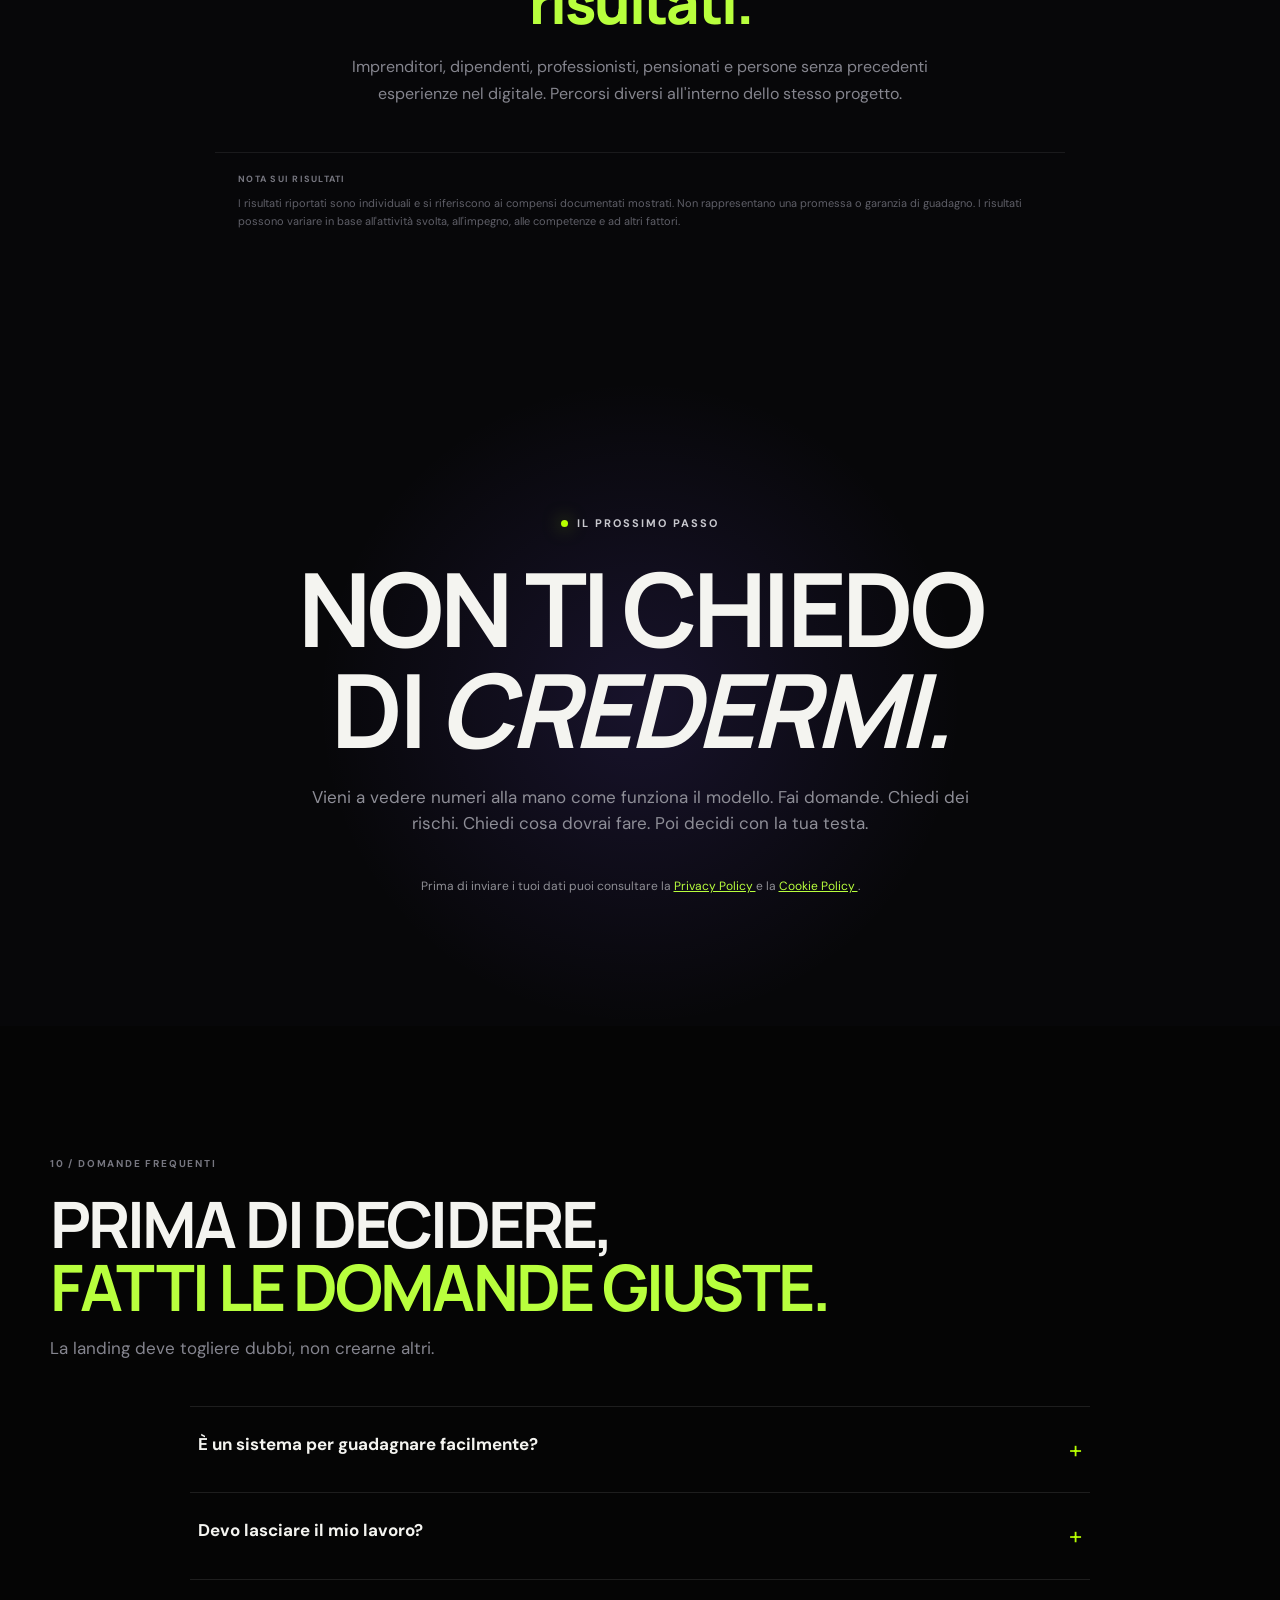
==== commit 1a02cdb5: "Update index.html" ====
--- a/index.html
+++ b/index.html
@@ -849,53 +849,6 @@
 
 </section>
 
-<div class="real-people-main">
-
-      <img
-        src="assets/creator-generation-team.jpg"
-        alt="Formazione e confronto professionale Creator Generation"
-        loading="lazy"
-      >
-
-    </div>
-
- <div class="real-people-bottom">
-
-      <div class="real-people-community">
-
-        <img
-          src="assets/creator-generation-community.png"
-          alt="Community e formazione Creator Generation"
-          loading="lazy"
-        >
-
-      </div>
-
-      <div class="real-people-copy">
-
-        <span class="real-people-label">
-          ESPERIENZA • FORMAZIONE • COMMUNITY
-        </span>
-
-        <h3>
-          LE COMPETENZE<br>
-          SI COSTRUISCONO SUL CAMPO.
-        </h3>
-
-        <p>
-          Formazione, confronto e persone.
-          Perché un sistema diventa realmente efficace
-          quando dietro ci sono competenze,
-          esperienza e un metodo da applicare.
-        </p>
-
-      </div>
-
-    </div>
-
-  </div>
-
-</section>
 <!-- 06 / PROTOCOLLO -->
 <section class="protocol section">
 
--- a/css/styles.css
+++ b/css/styles.css
@@ -2719,36 +2719,128 @@
 
 
 /* =========================================================
-   PERSONE REALI - MOBILE
+   PERSONE REALI - CREATOR GENERATION
 ========================================================= */
 
+.real-people-section {
+  position: relative;
+  overflow: hidden;
+  background: #050505;
+}
+
+.real-people-section .section-head {
+  position: relative;
+  z-index: 1;
+}
+
+.real-people-intro {
+  max-width: 720px;
+}
+
+
+/* FOTO 1 */
+
+.real-people-main {
+  width: 100%;
+  margin-top: 45px;
+  overflow: hidden;
+  border-radius: 24px;
+  border: 1px solid rgba(255, 255, 255, 0.10);
+}
+
+.real-people-main img {
+  display: block;
+  width: 100%;
+  aspect-ratio: 3 / 2;
+  object-fit: cover;
+}
+
+
+/* TESTO CENTRALE */
+
+.real-people-copy-center {
+  max-width: 760px;
+  margin: 55px auto;
+  text-align: center;
+}
+
+.real-people-label {
+  display: block;
+  margin-bottom: 18px;
+  color: #b8ff3d;
+  font-size: 11px;
+  font-weight: 800;
+  letter-spacing: 0.16em;
+}
+
+.real-people-copy-center h3 {
+  font-size: clamp(32px, 4vw, 52px);
+  line-height: 1.05;
+  margin-bottom: 22px;
+}
+
+.real-people-copy-center p {
+  max-width: 620px;
+  margin: 0 auto;
+  color: #85858f;
+  font-size: 16px;
+  line-height: 1.7;
+}
+
+
+/* FOTO 2 */
+
+.real-people-community {
+  width: 100%;
+  overflow: hidden;
+  border-radius: 24px;
+  border: 1px solid rgba(255, 255, 255, 0.10);
+}
+
+.real-people-community img {
+  display: block;
+  width: 100%;
+  aspect-ratio: 3 / 2;
+  object-fit: cover;
+}
+
+
+/* MOBILE */
+
 @media (max-width: 700px) {
+
+  .real-people-main,
+  .real-people-community {
+    border-radius: 16px;
+  }
 
   .real-people-main {
     margin-top: 30px;
-    border-radius: 16px;
-  }
-
-  .real-people-bottom {
-    grid-template-columns: 1fr;
-    gap: 25px;
-    margin-top: 25px;
-  }
-
-  .real-people-community {
-    border-radius: 16px;
-  }
-
-  .real-people-copy {
-    padding: 5px 0 0;
-  }
-
-  .real-people-copy h3 {
-    font-size: 34px;
-  }
-
-  .real-people-copy p {
+  }
+
+  .real-people-main img,
+  .real-people-community img {
+    aspect-ratio: 3 / 2;
+    object-fit: cover;
+  }
+
+  .real-people-copy-center {
+    margin: 38px auto;
+    padding: 0 8px;
+  }
+
+  .real-people-label {
+    font-size: 10px;
+    line-height: 1.5;
+  }
+
+  .real-people-copy-center h3 {
+    font-size: 32px;
+  }
+
+  .real-people-copy-center p {
     font-size: 15px;
-  }
-
-}
+    line-height: 1.65;
+  }
+
+}
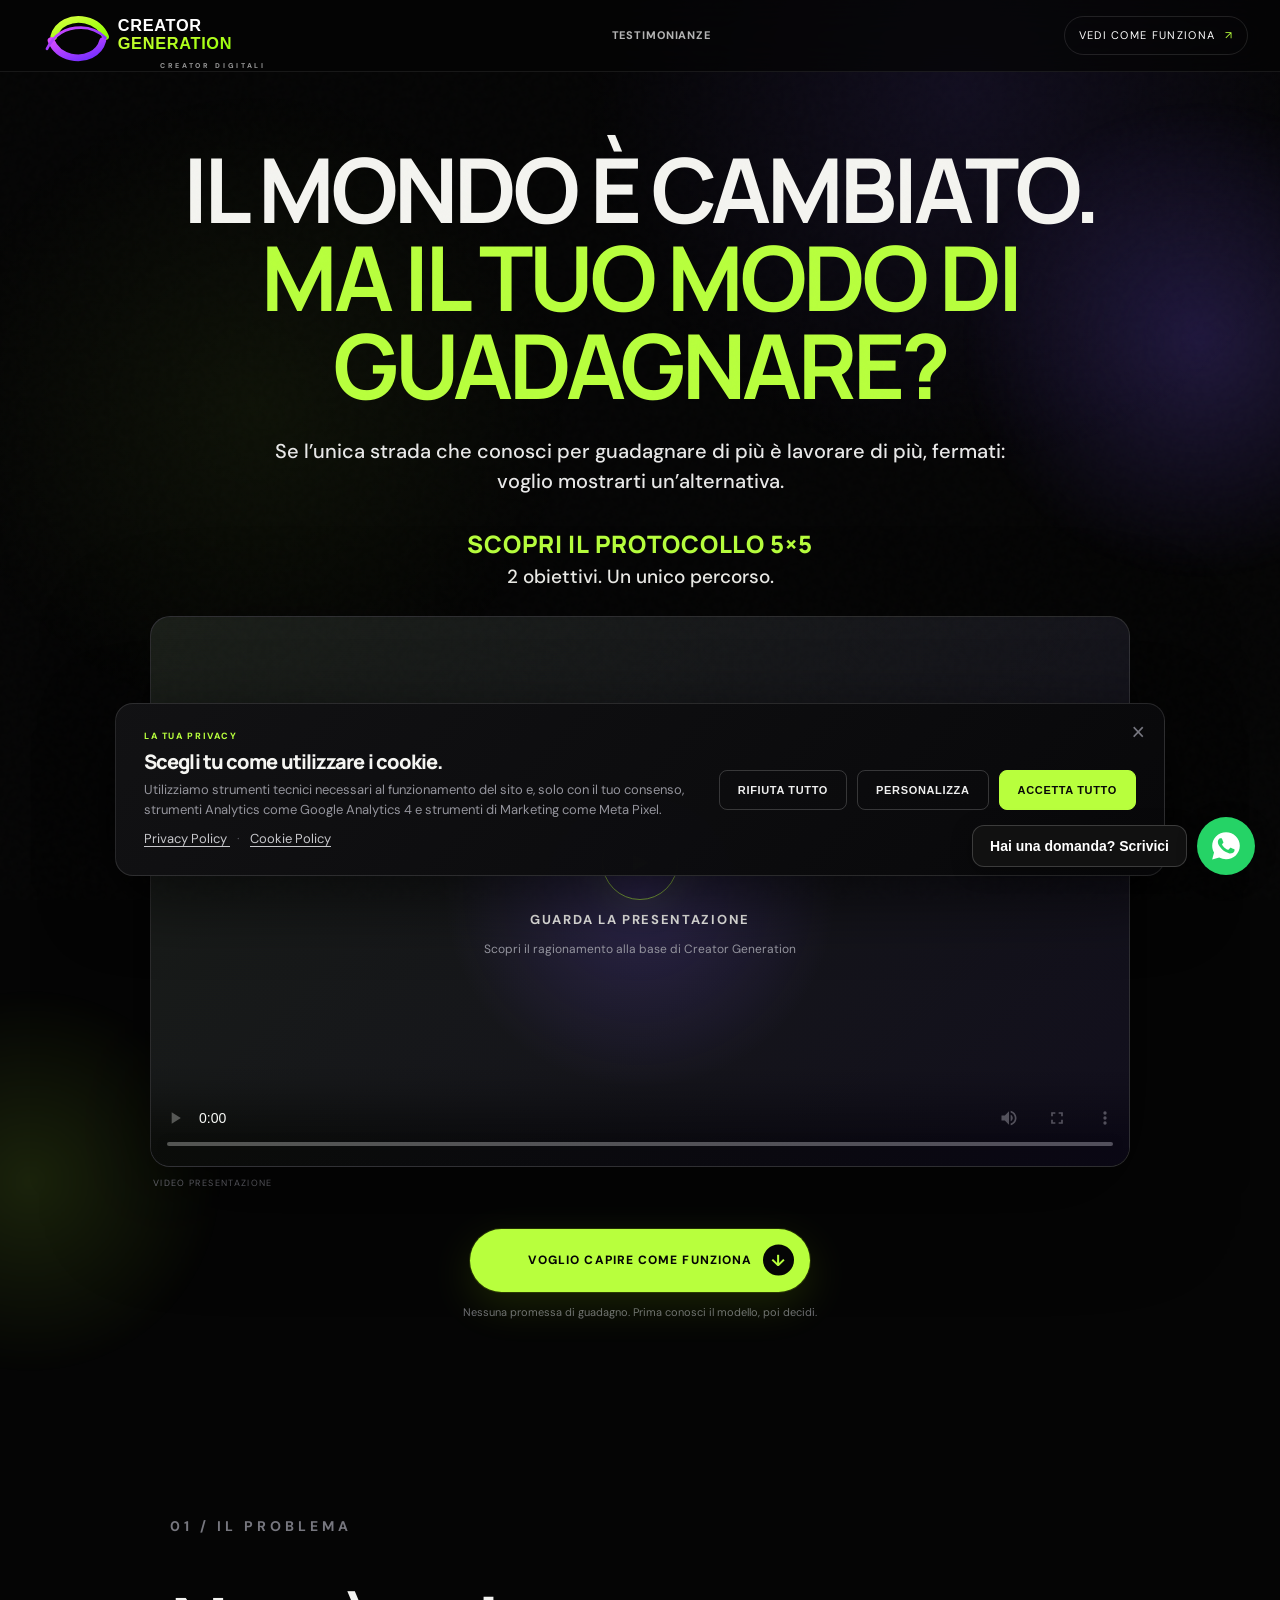
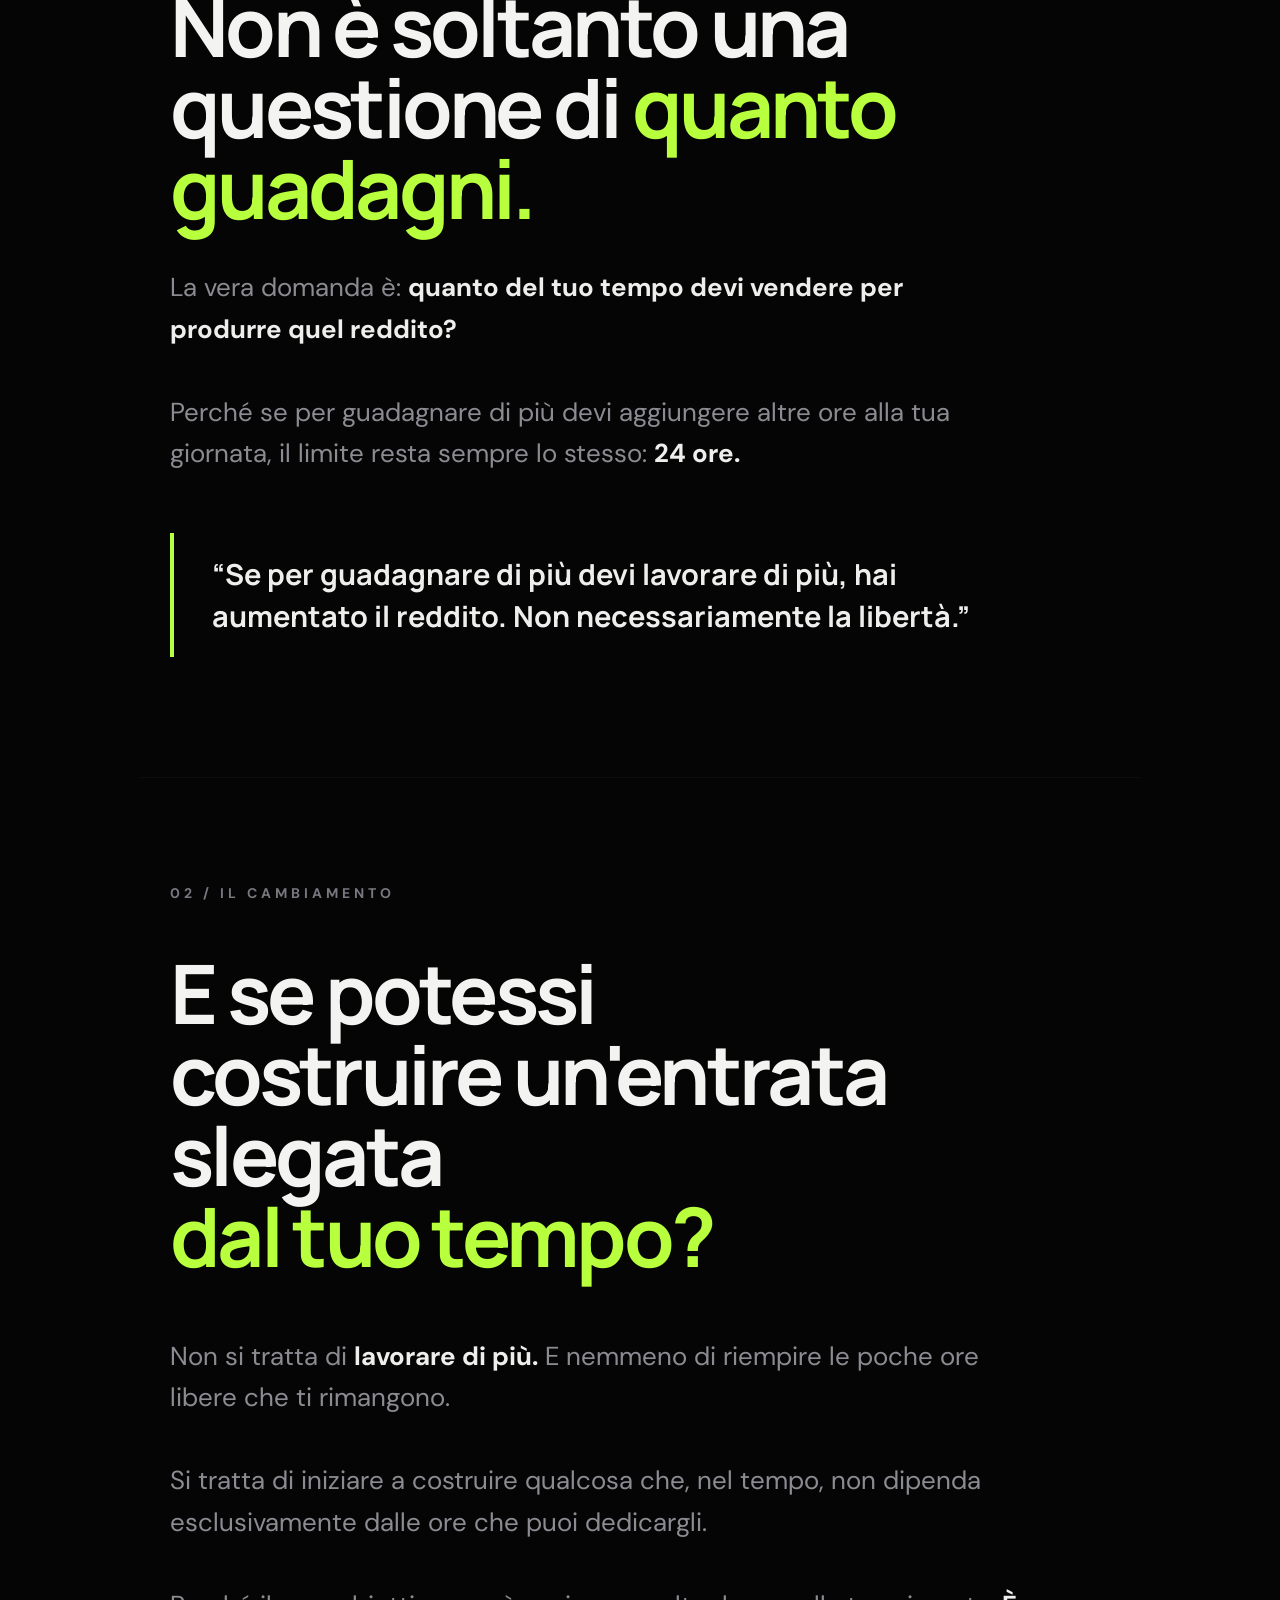
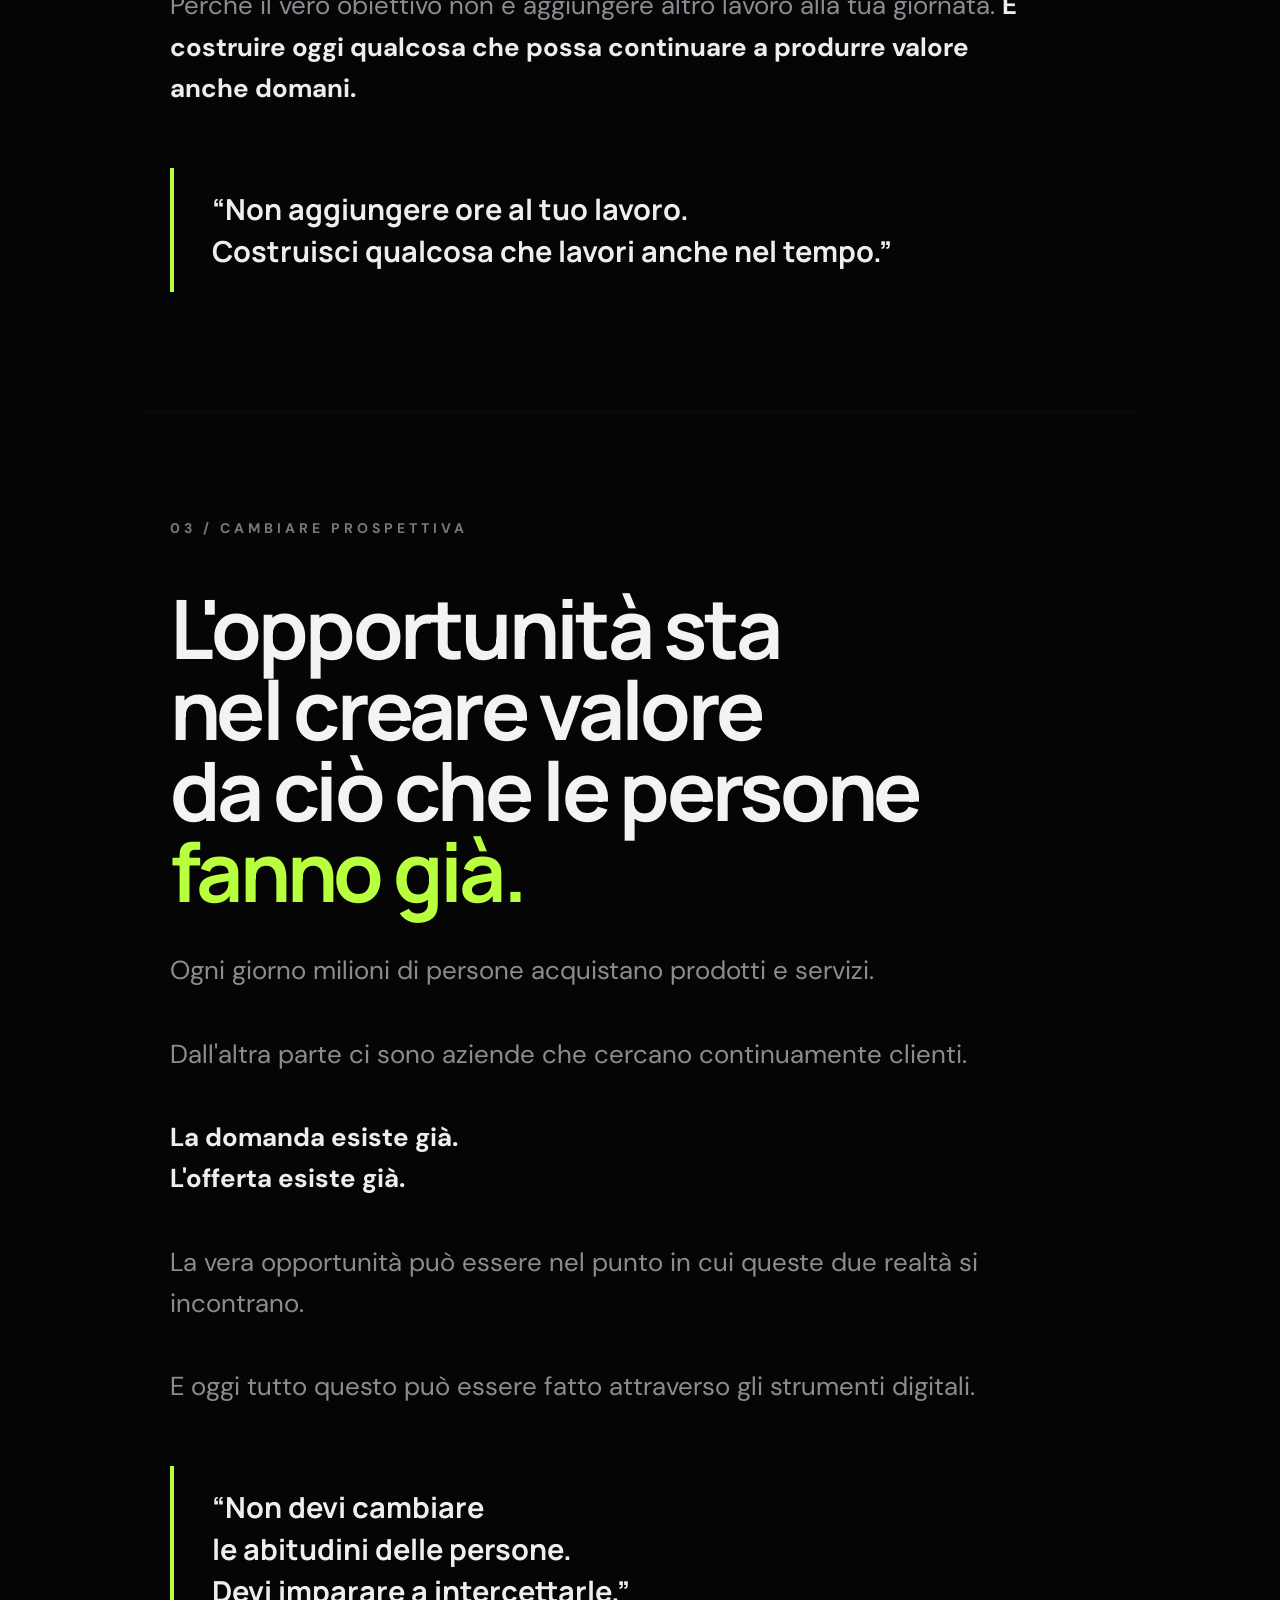
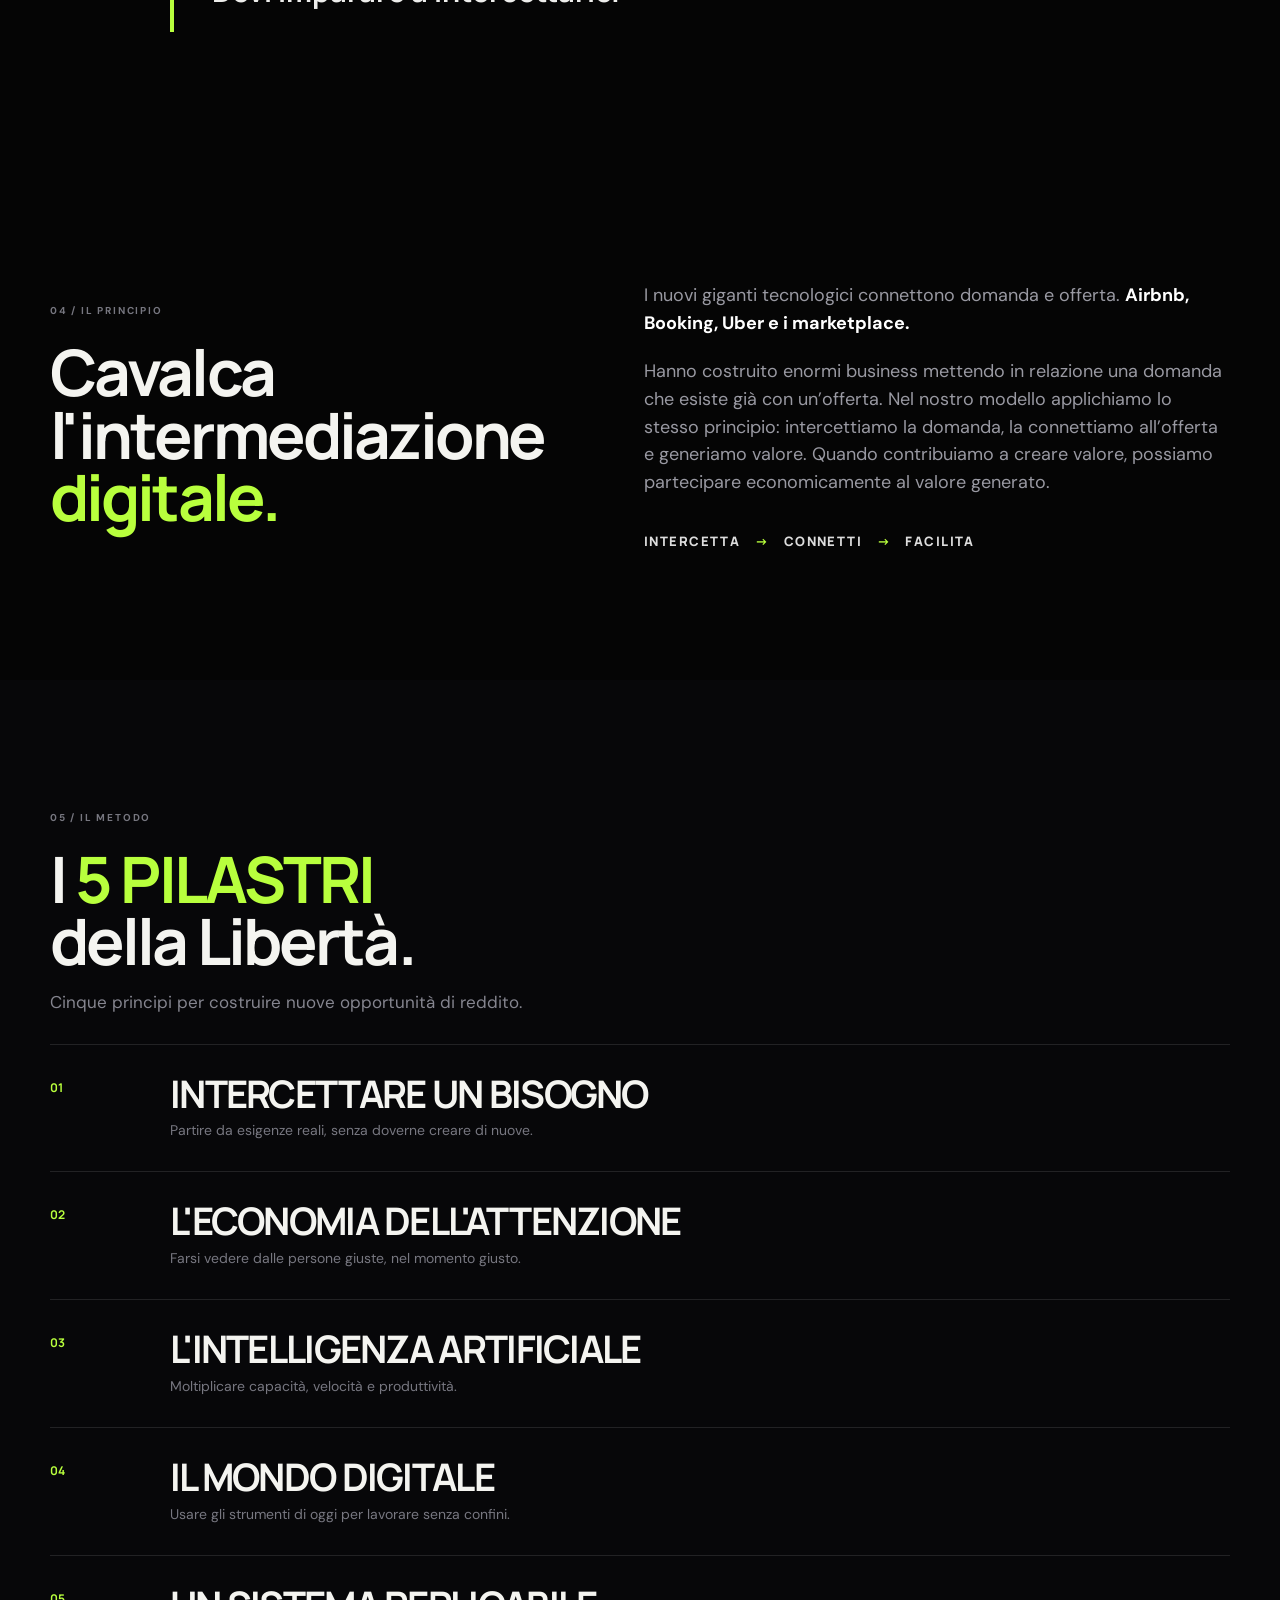
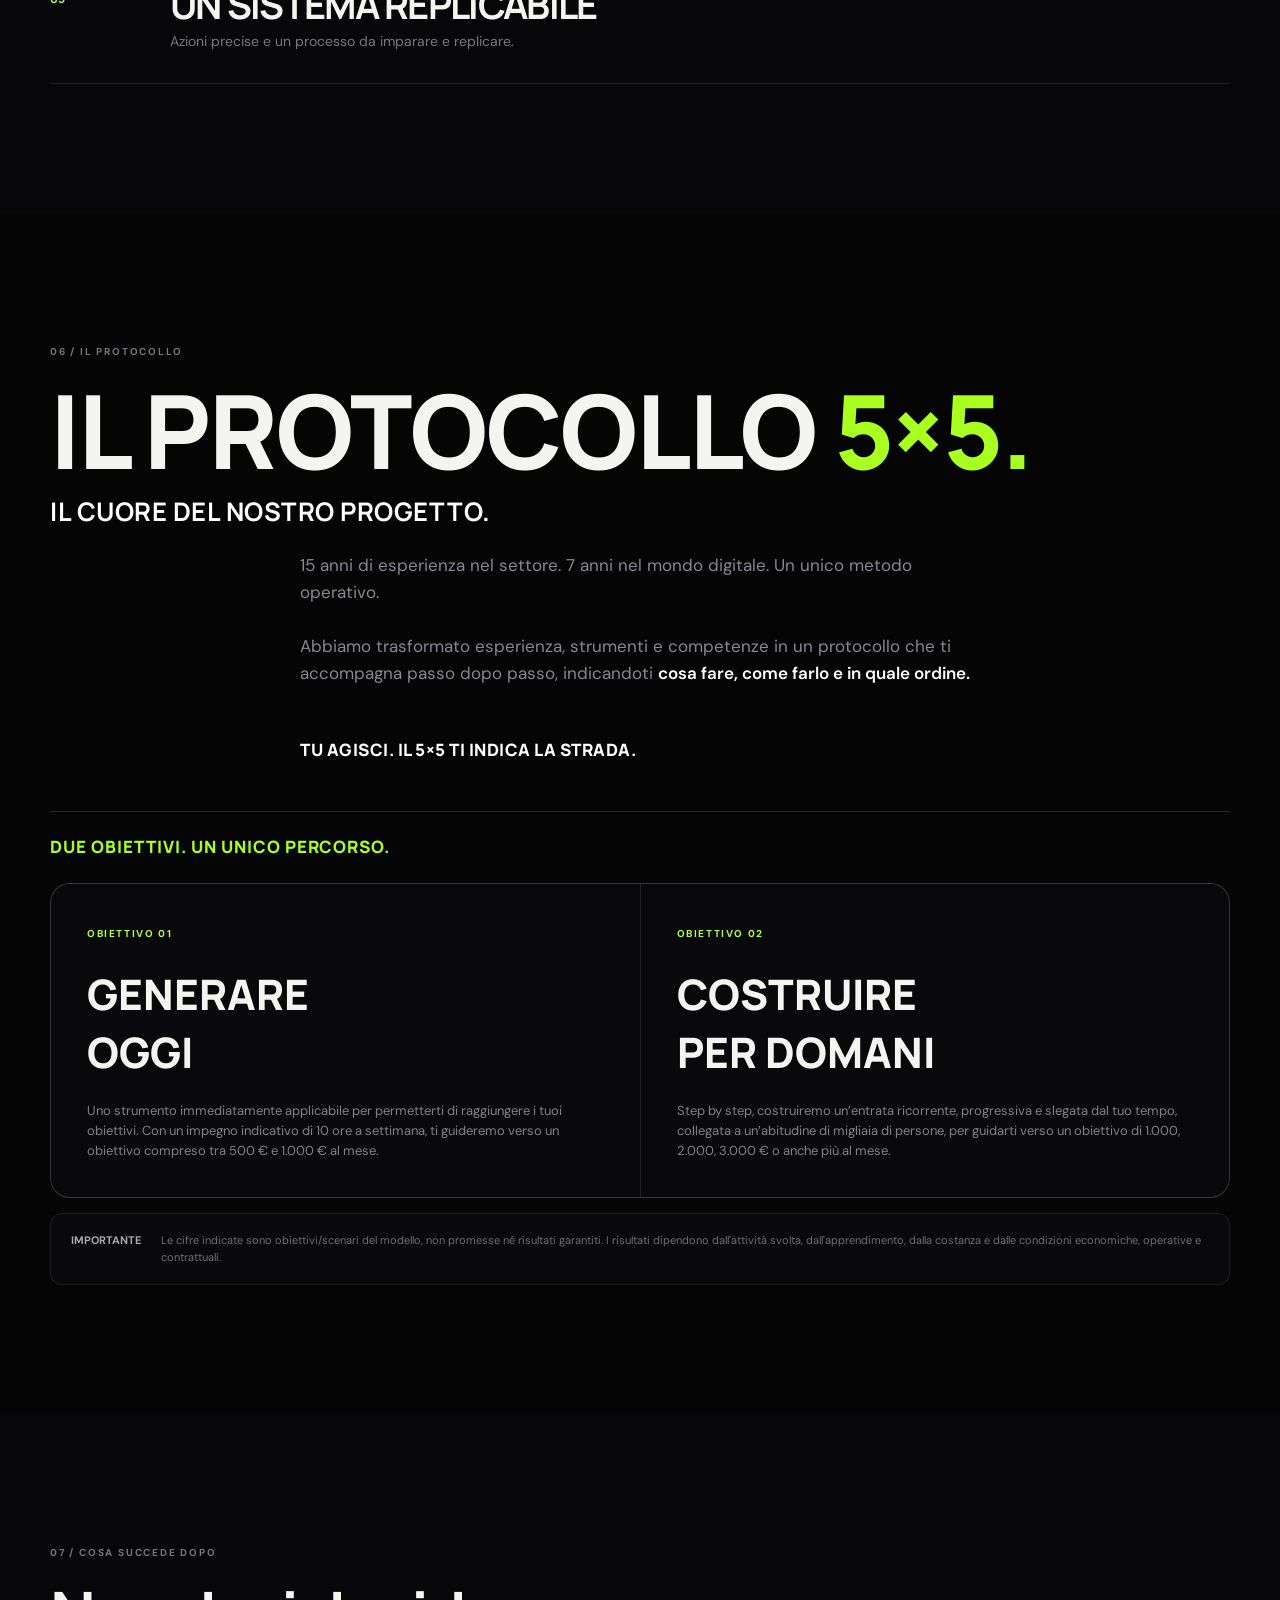
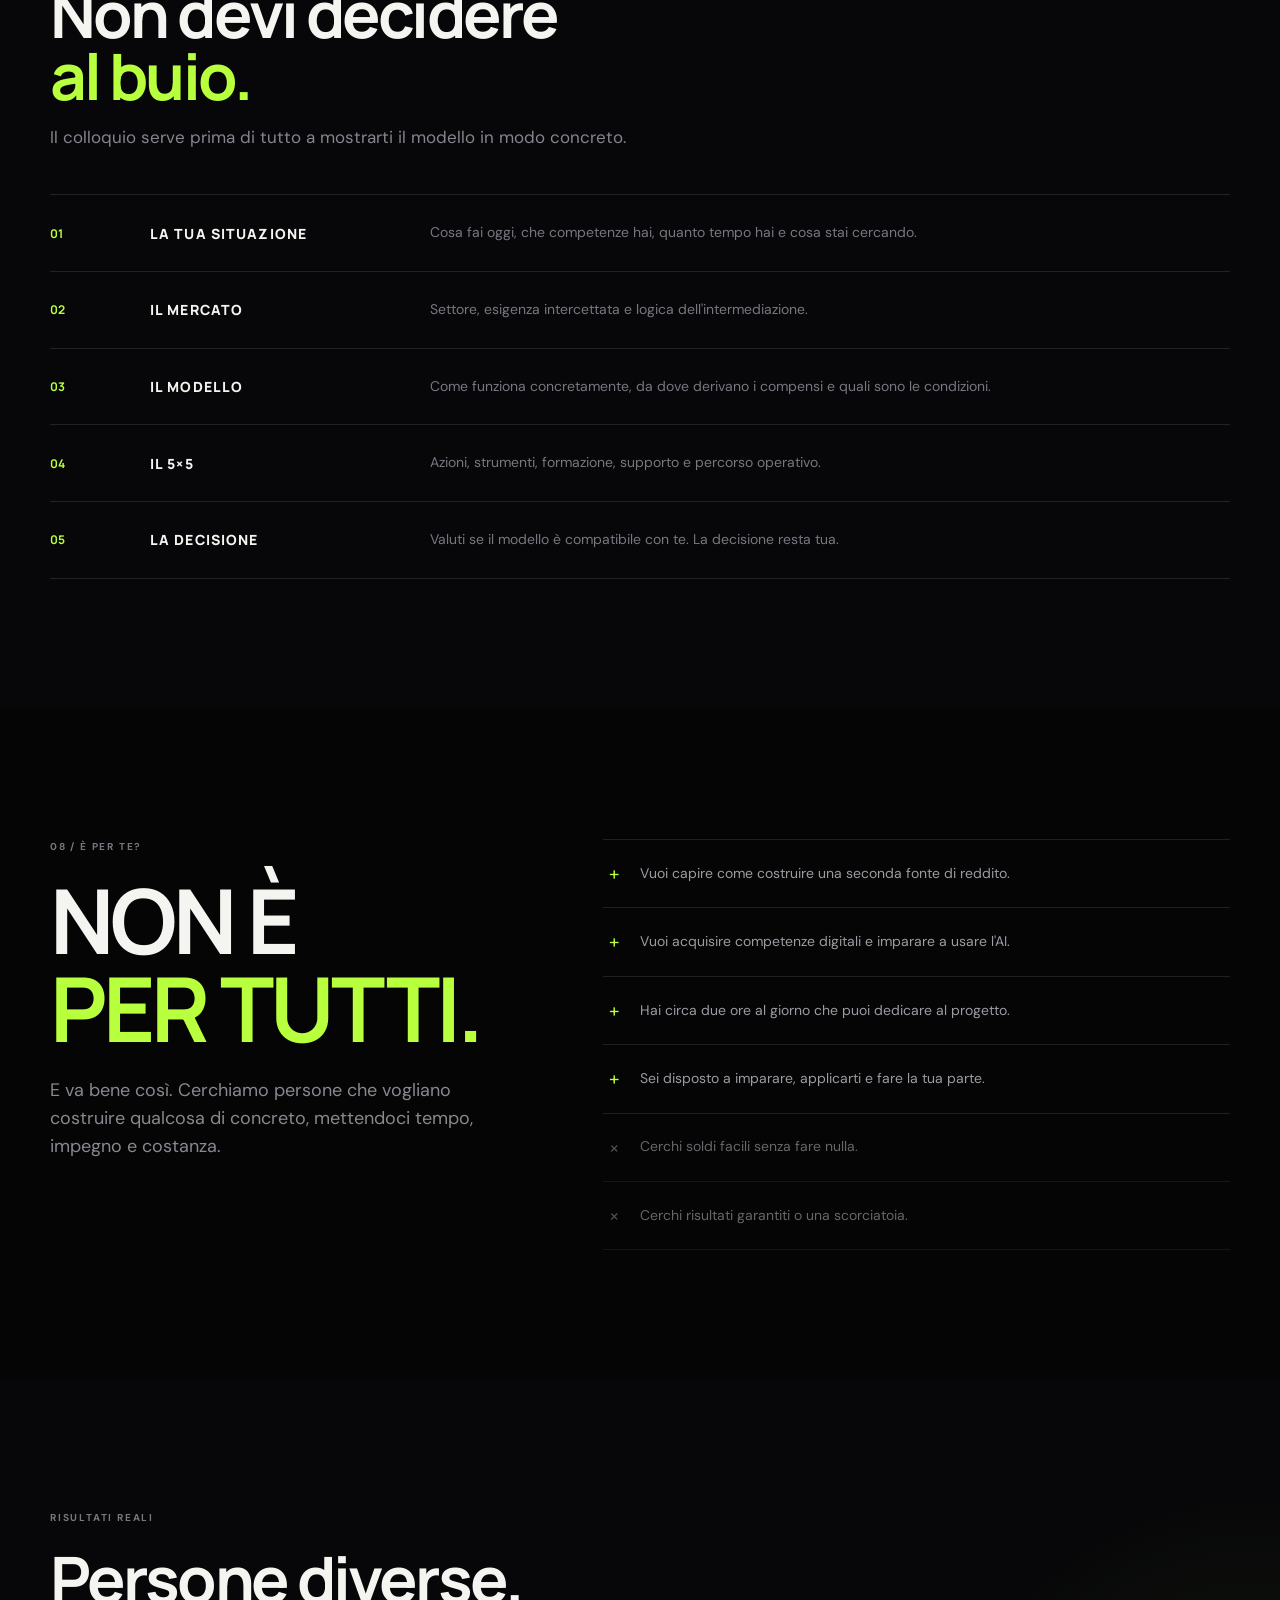
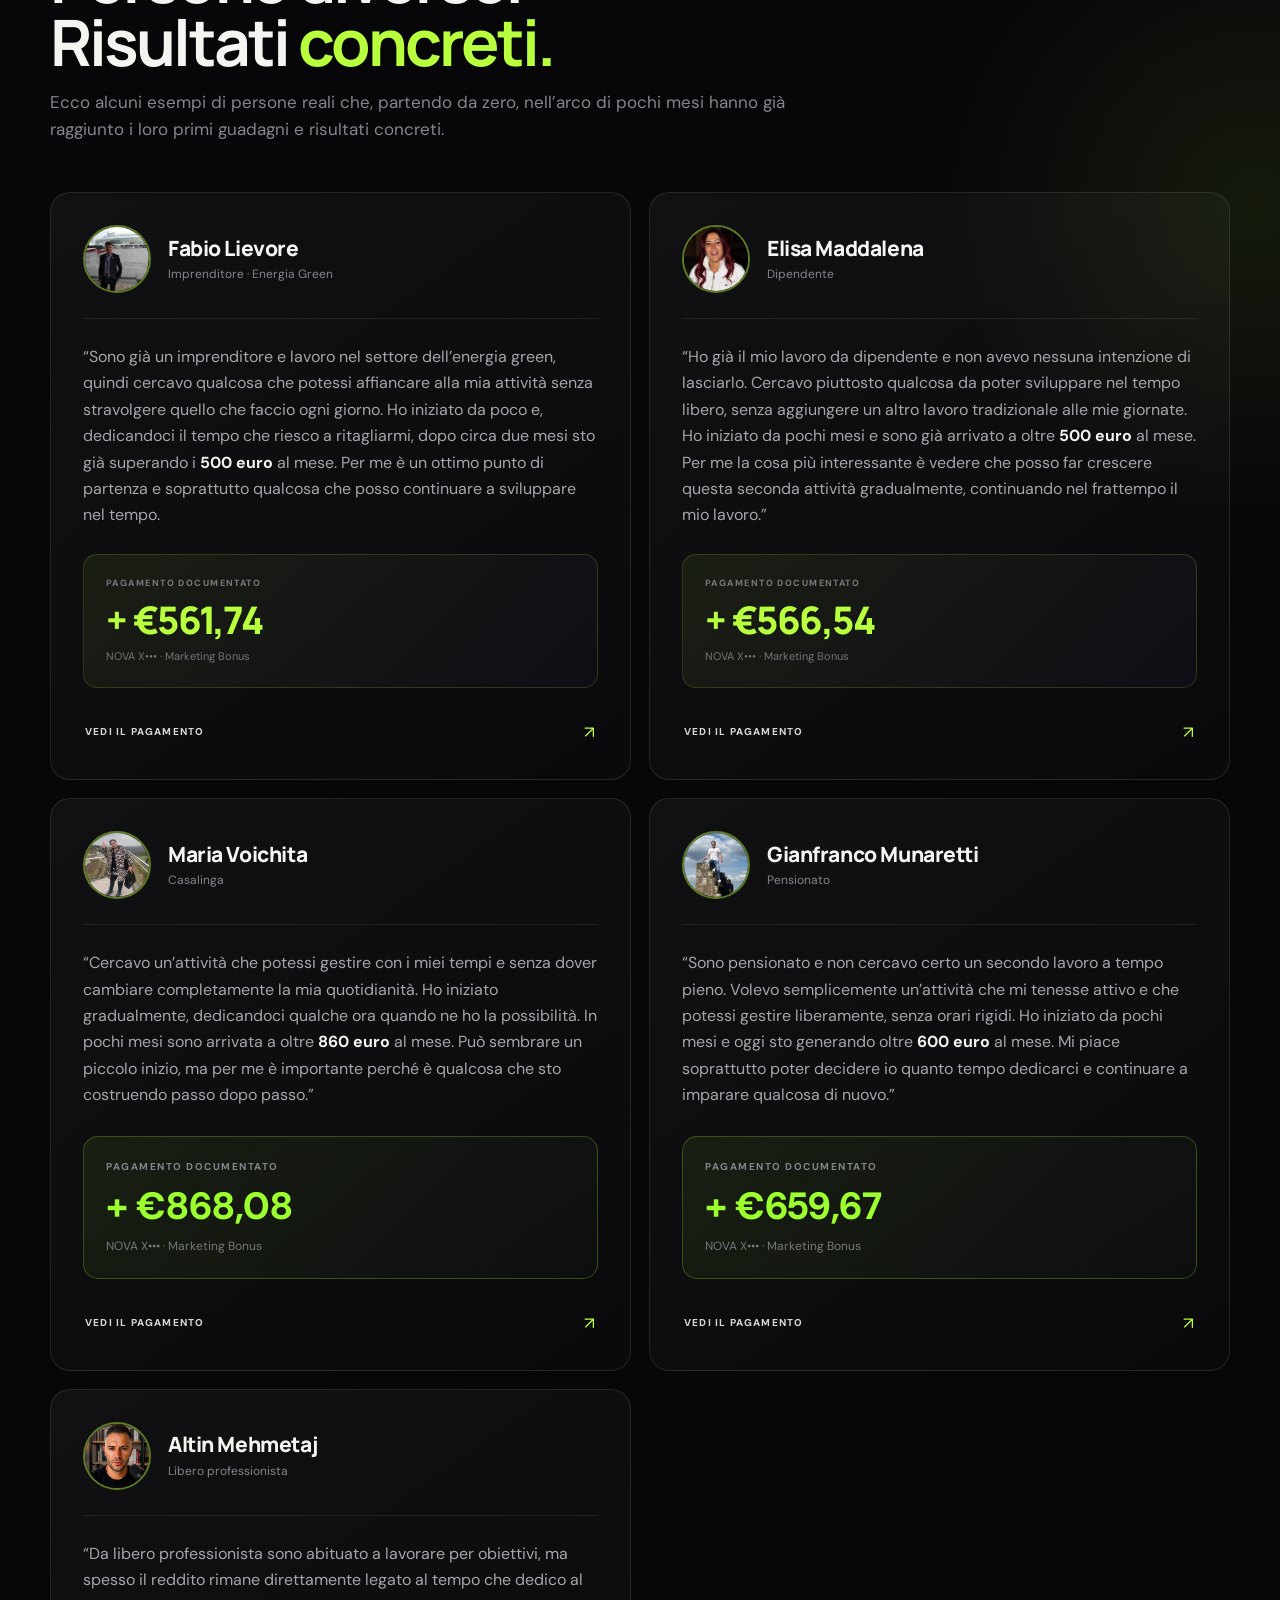
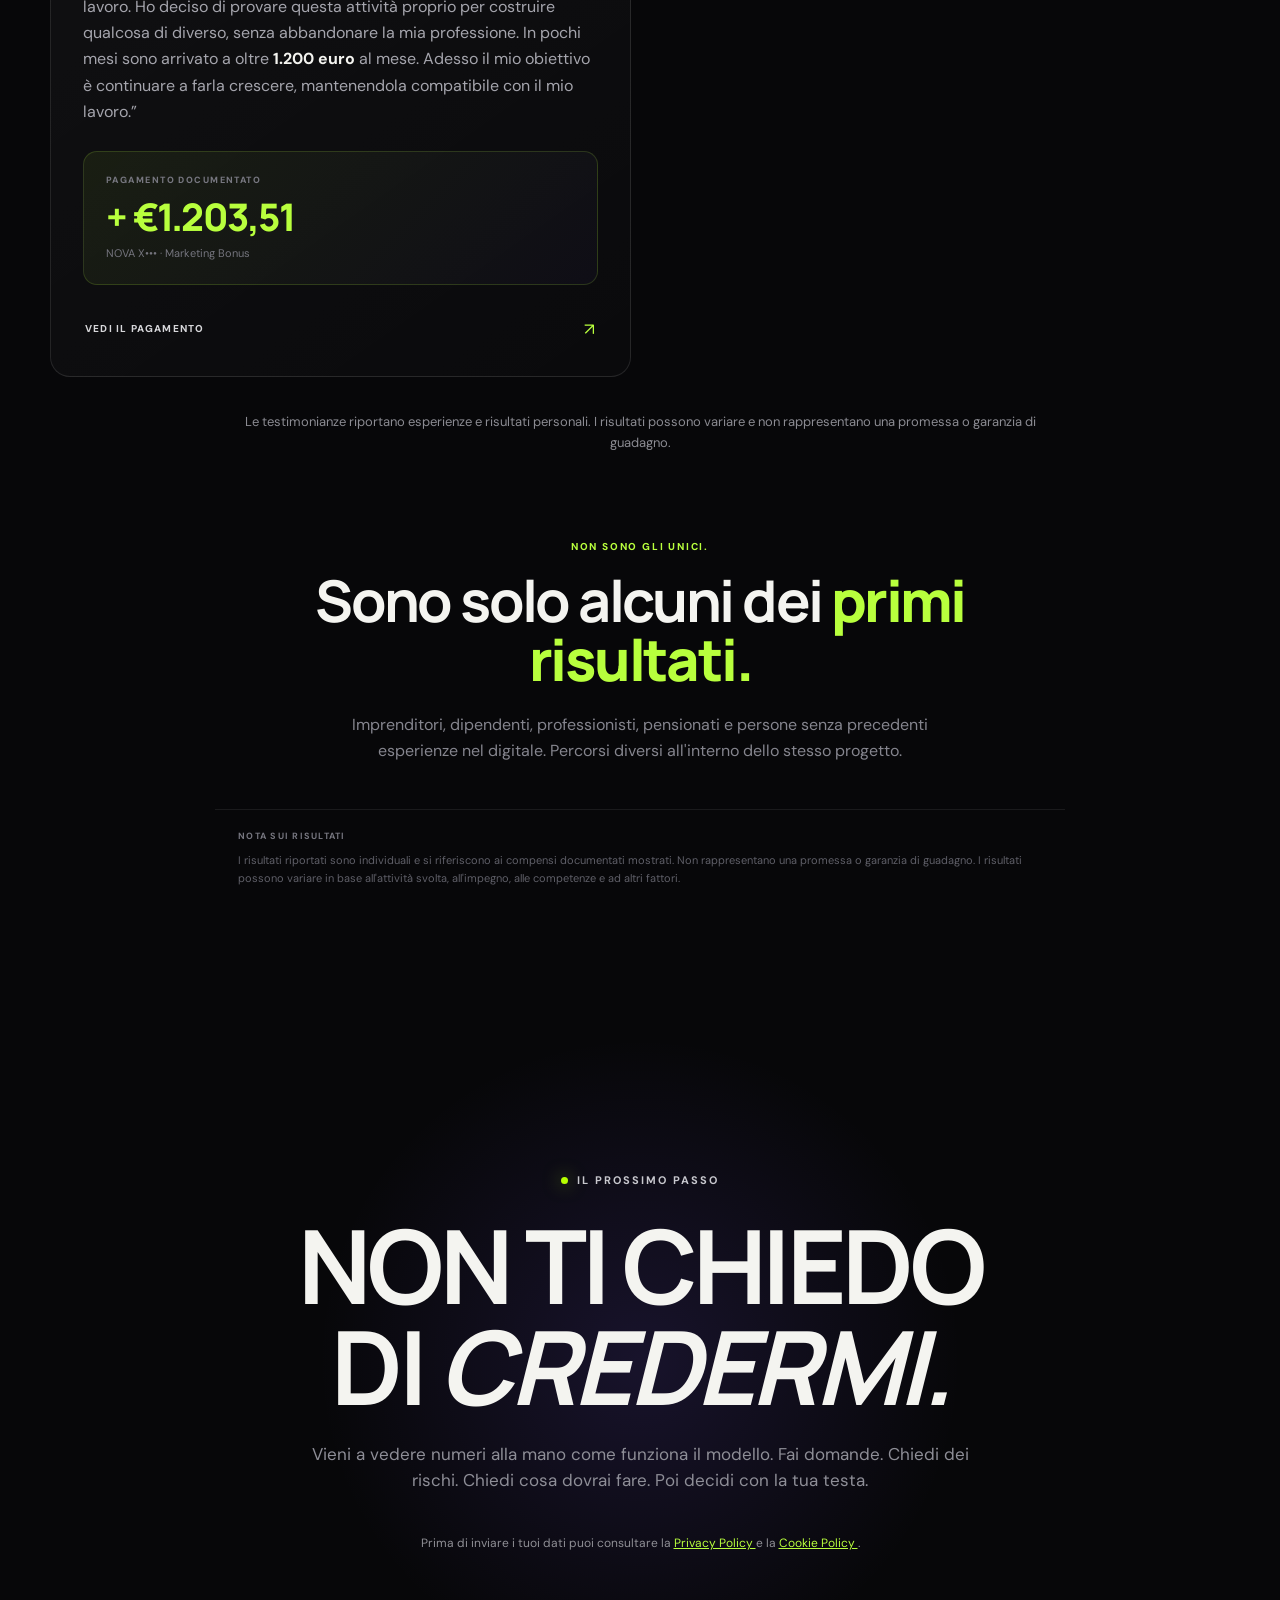
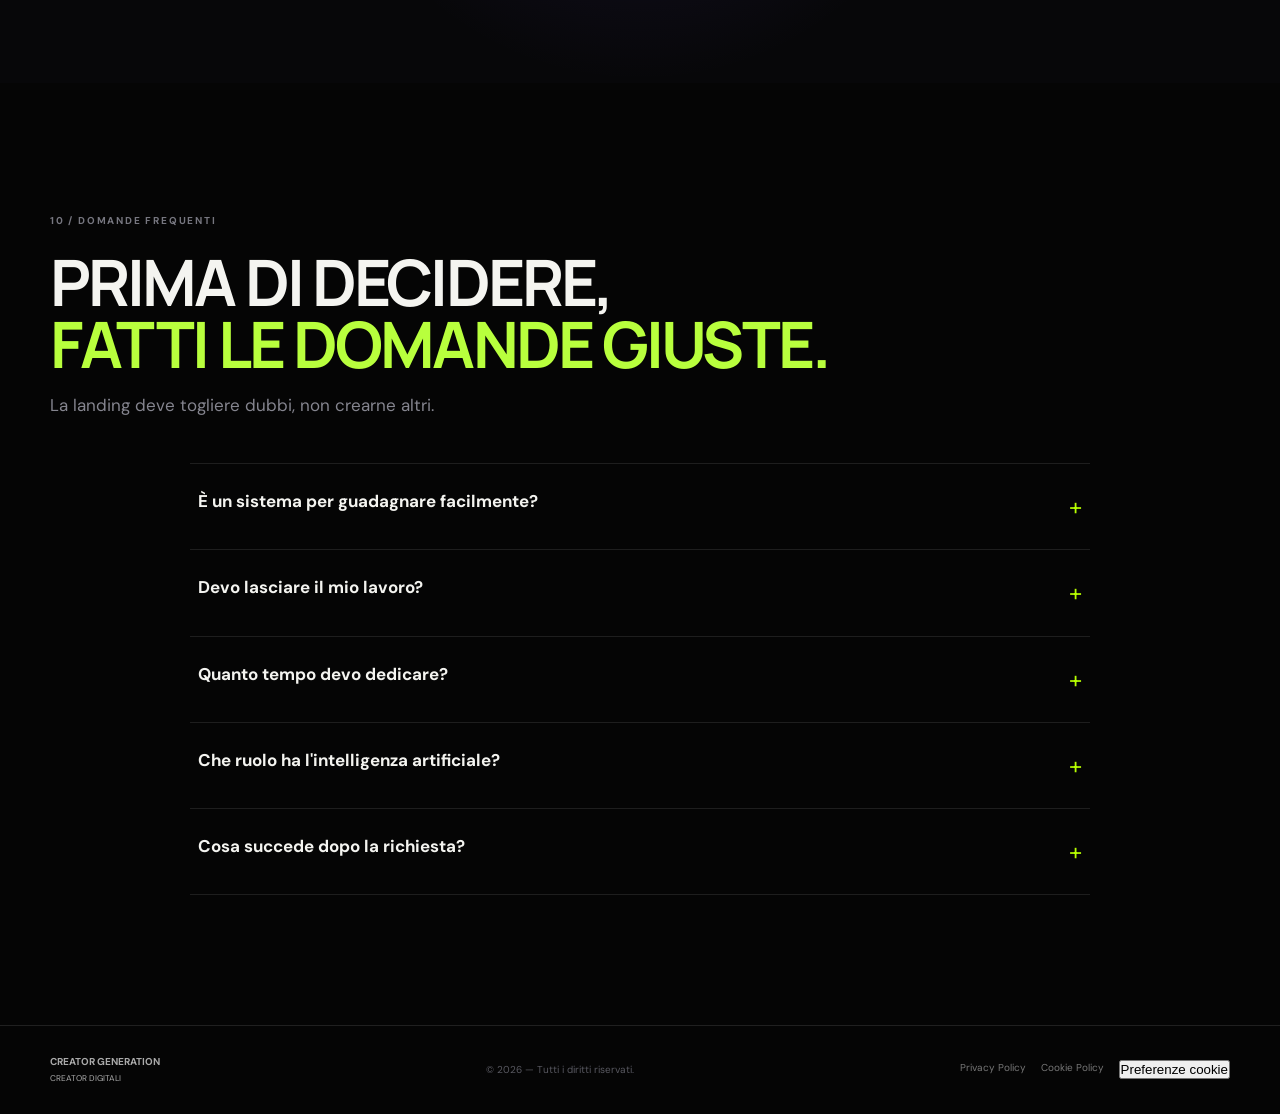
==== commit 4e24565d: "Update index.html" ====
--- a/index.html
+++ b/index.html
@@ -765,87 +765,6 @@
 
 </div>
 </div>
-
-</section>
-
-<!-- =========================================================
-     PERSONE REALI - CREATOR GENERATION
-========================================================= -->
-
-<section class="real-people-section section">
-
-  <div class="container">
-
-    <div class="section-head">
-
-      <div class="section-number">
-        PERSONE REALI. ESPERIENZE REALI.
-      </div>
-
-      <h2>
-        NON È SOLO TEORIA.<br>
-        <span>DIETRO UN METODO CI SONO PERSONE.</span>
-      </h2>
-
-      <p class="real-people-intro">
-        Creator Generation nasce dall'esperienza sul campo,
-        dal confronto con professionisti e da anni di lavoro
-        nella vendita, nella comunicazione e nello sviluppo
-        di reti commerciali.
-      </p>
-
-    </div>
-
-
-    <!-- FOTO 1 -->
-
-    <div class="real-people-main">
-
-      <img
-        src="assets/creator-generation-team.jpg"
-        alt="Formazione e confronto professionale Creator Generation"
-        loading="lazy"
-      >
-
-    </div>
-
-
-    <!-- TESTO TRA LE DUE FOTO -->
-
-    <div class="real-people-copy real-people-copy-center">
-
-      <span class="real-people-label">
-        ESPERIENZA • FORMAZIONE • COMMUNITY
-      </span>
-
-      <h3>
-        LE COMPETENZE<br>
-        SI COSTRUISCONO SUL CAMPO.
-      </h3>
-
-      <p>
-        Formazione, confronto e persone.
-        Perché un sistema diventa realmente efficace
-        quando dietro ci sono competenze,
-        esperienza e un metodo da applicare.
-      </p>
-
-    </div>
-
-
-    <!-- FOTO 2 -->
-
-    <div class="real-people-community">
-
-      <img
-        src="assets/creator-generation-community.png"
-        alt="Community e formazione Creator Generation"
-        loading="lazy"
-      >
-
-    </div>
-
-  </div>
 
 </section>
 
--- a/css/styles.css
+++ b/css/styles.css
@@ -2718,129 +2718,3 @@
 }
 
 
-/* =========================================================
-   PERSONE REALI - CREATOR GENERATION
-========================================================= */
-
-.real-people-section {
-  position: relative;
-  overflow: hidden;
-  background: #050505;
-}
-
-.real-people-section .section-head {
-  position: relative;
-  z-index: 1;
-}
-
-.real-people-intro {
-  max-width: 720px;
-}
-
-
-/* FOTO 1 */
-
-.real-people-main {
-  width: 100%;
-  margin-top: 45px;
-  overflow: hidden;
-  border-radius: 24px;
-  border: 1px solid rgba(255, 255, 255, 0.10);
-}
-
-.real-people-main img {
-  display: block;
-  width: 100%;
-  aspect-ratio: 3 / 2;
-  object-fit: cover;
-}
-
-
-/* TESTO CENTRALE */
-
-.real-people-copy-center {
-  max-width: 760px;
-  margin: 55px auto;
-  text-align: center;
-}
-
-.real-people-label {
-  display: block;
-  margin-bottom: 18px;
-  color: #b8ff3d;
-  font-size: 11px;
-  font-weight: 800;
-  letter-spacing: 0.16em;
-}
-
-.real-people-copy-center h3 {
-  font-size: clamp(32px, 4vw, 52px);
-  line-height: 1.05;
-  margin-bottom: 22px;
-}
-
-.real-people-copy-center p {
-  max-width: 620px;
-  margin: 0 auto;
-  color: #85858f;
-  font-size: 16px;
-  line-height: 1.7;
-}
-
-
-/* FOTO 2 */
-
-.real-people-community {
-  width: 100%;
-  overflow: hidden;
-  border-radius: 24px;
-  border: 1px solid rgba(255, 255, 255, 0.10);
-}
-
-.real-people-community img {
-  display: block;
-  width: 100%;
-  aspect-ratio: 3 / 2;
-  object-fit: cover;
-}
-
-
-/* MOBILE */
-
-@media (max-width: 700px) {
-
-  .real-people-main,
-  .real-people-community {
-    border-radius: 16px;
-  }
-
-  .real-people-main {
-    margin-top: 30px;
-  }
-
-  .real-people-main img,
-  .real-people-community img {
-    aspect-ratio: 3 / 2;
-    object-fit: cover;
-  }
-
-  .real-people-copy-center {
-    margin: 38px auto;
-    padding: 0 8px;
-  }
-
-  .real-people-label {
-    font-size: 10px;
-    line-height: 1.5;
-  }
-
-  .real-people-copy-center h3 {
-    font-size: 32px;
-  }
-
-  .real-people-copy-center p {
-    font-size: 15px;
-    line-height: 1.65;
-  }
-
-}
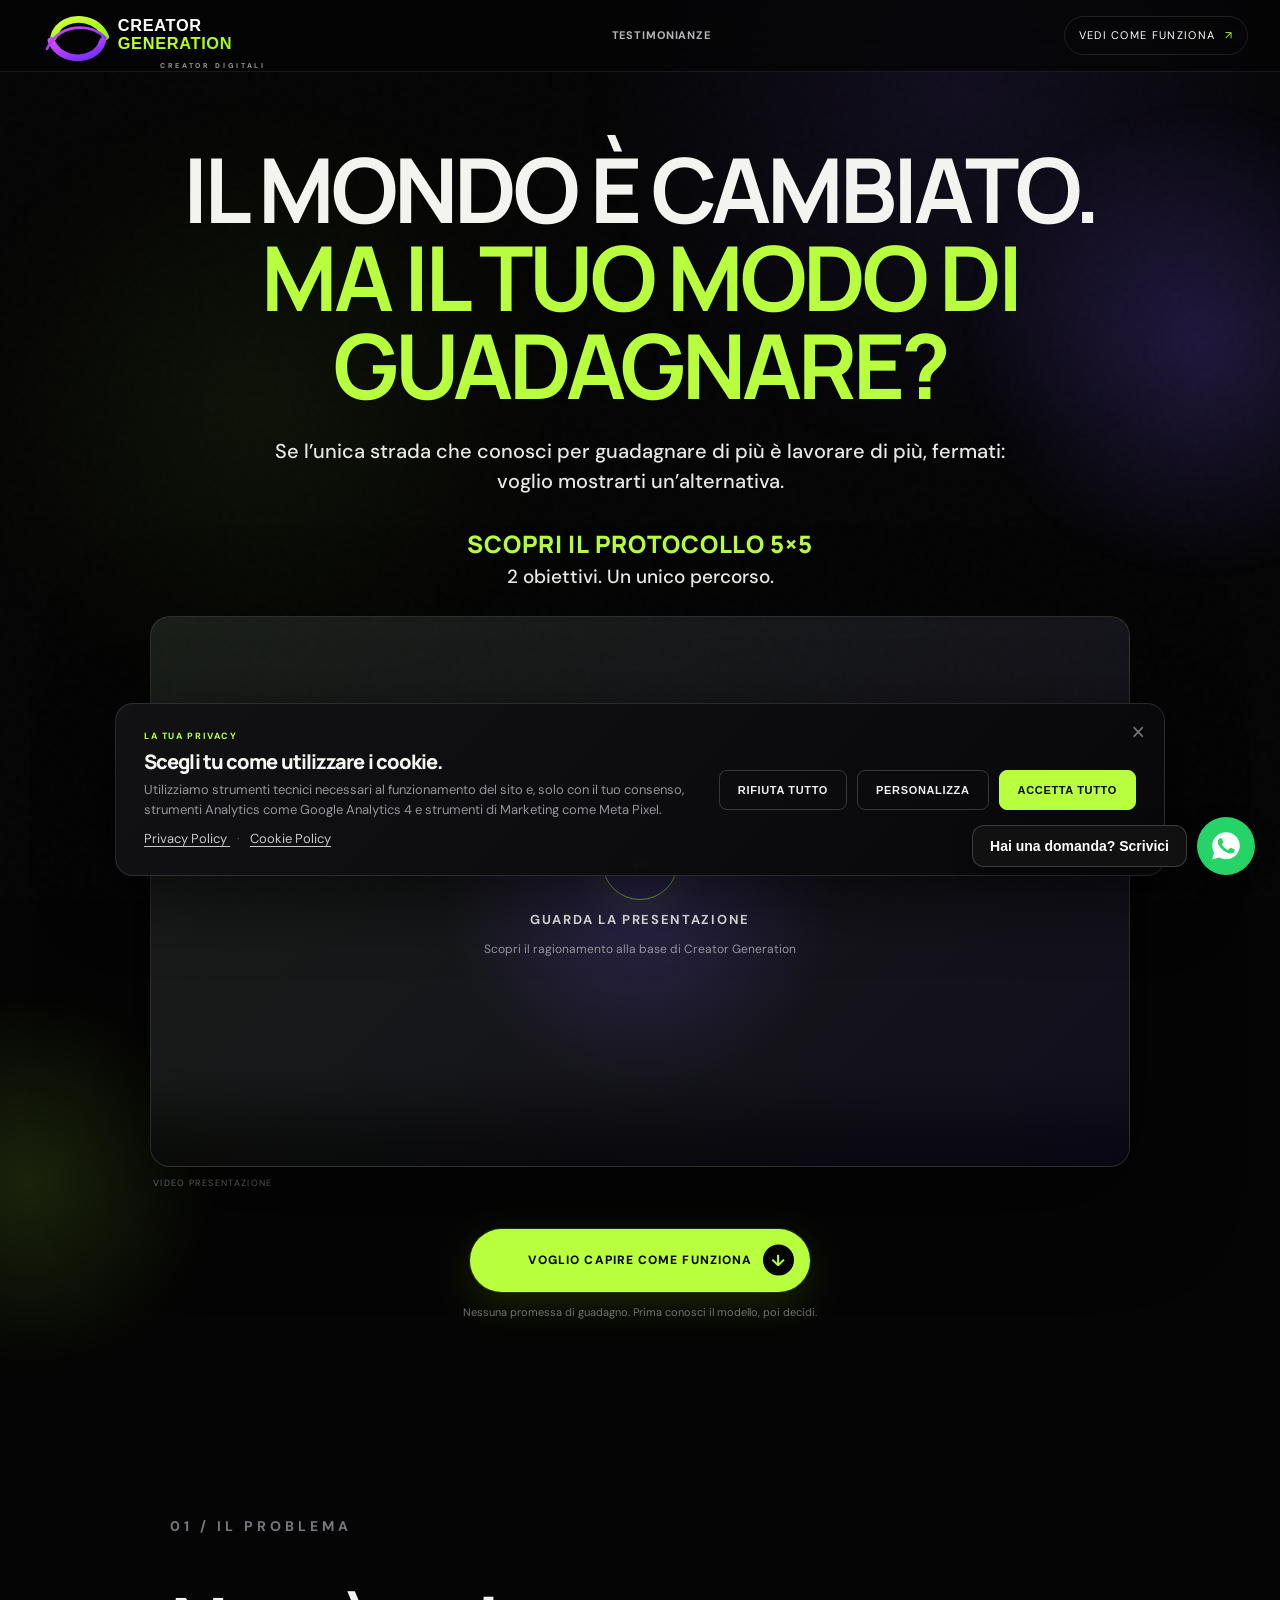
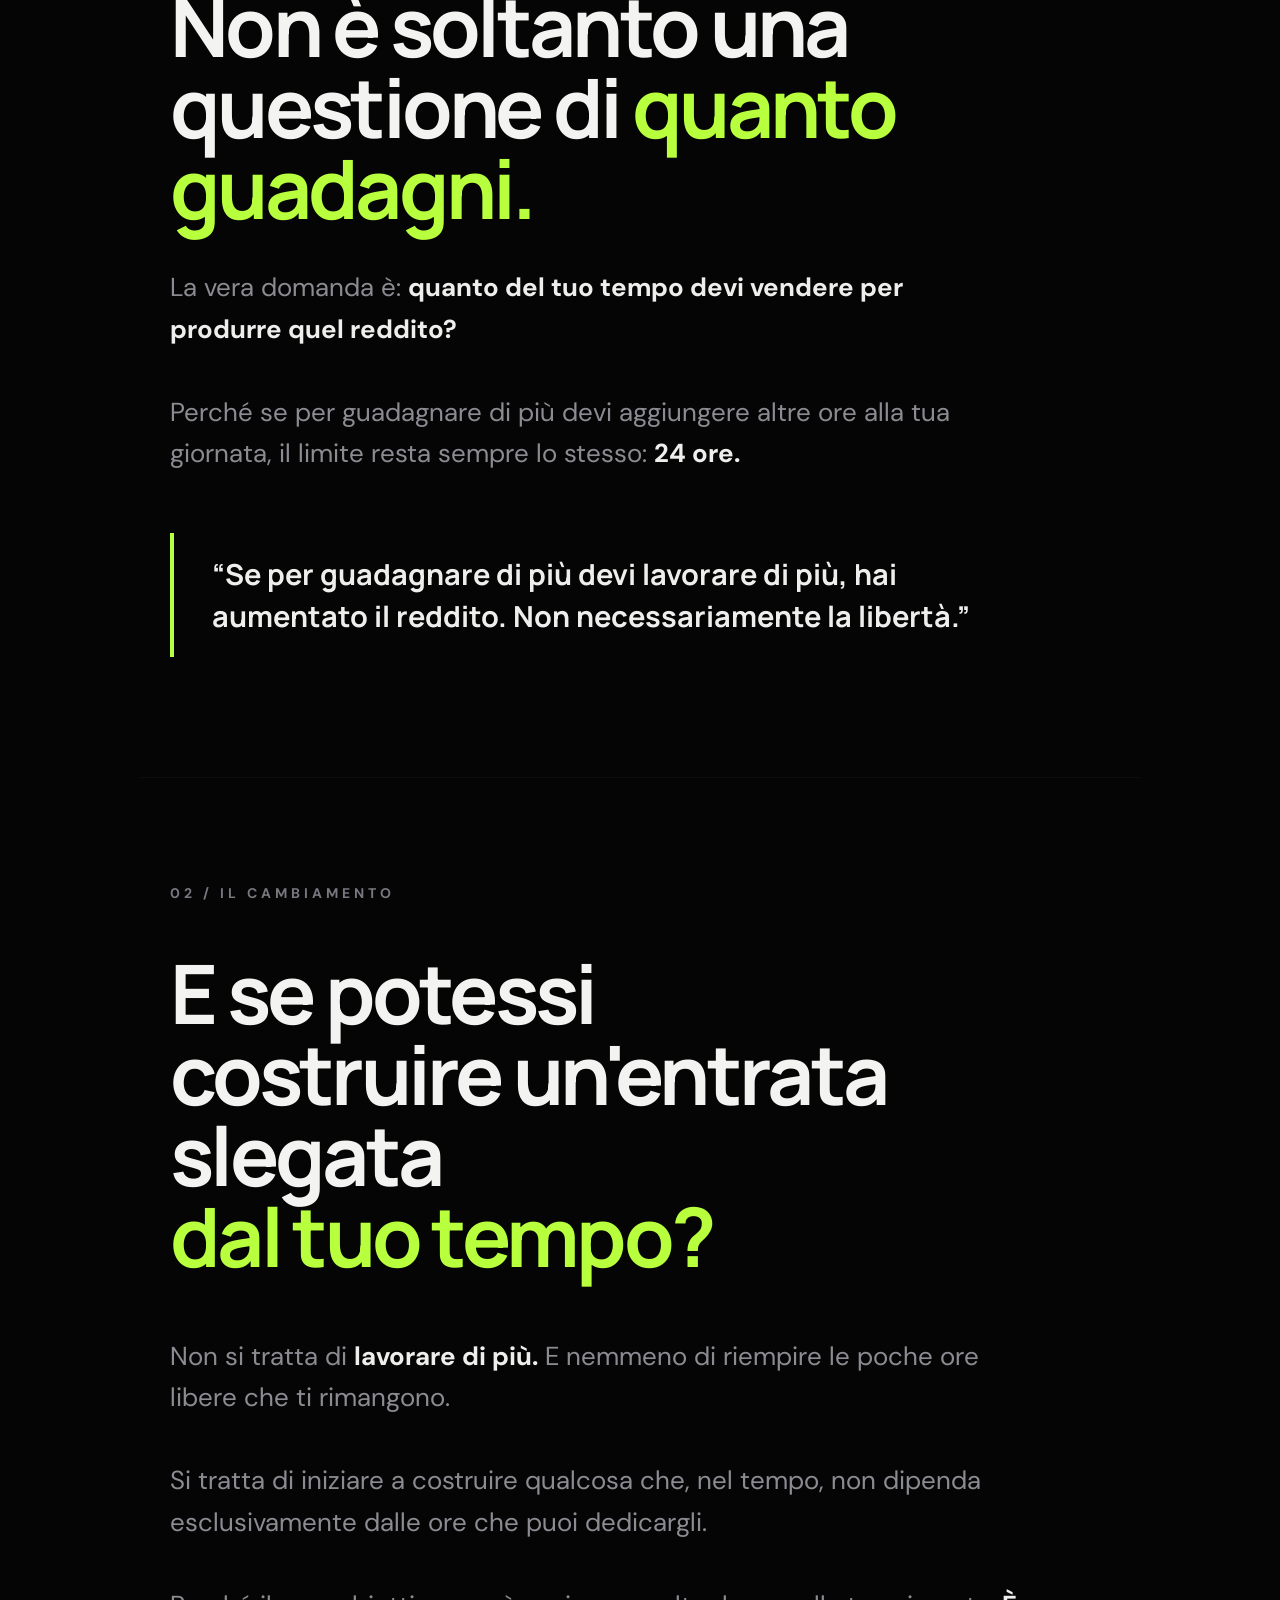
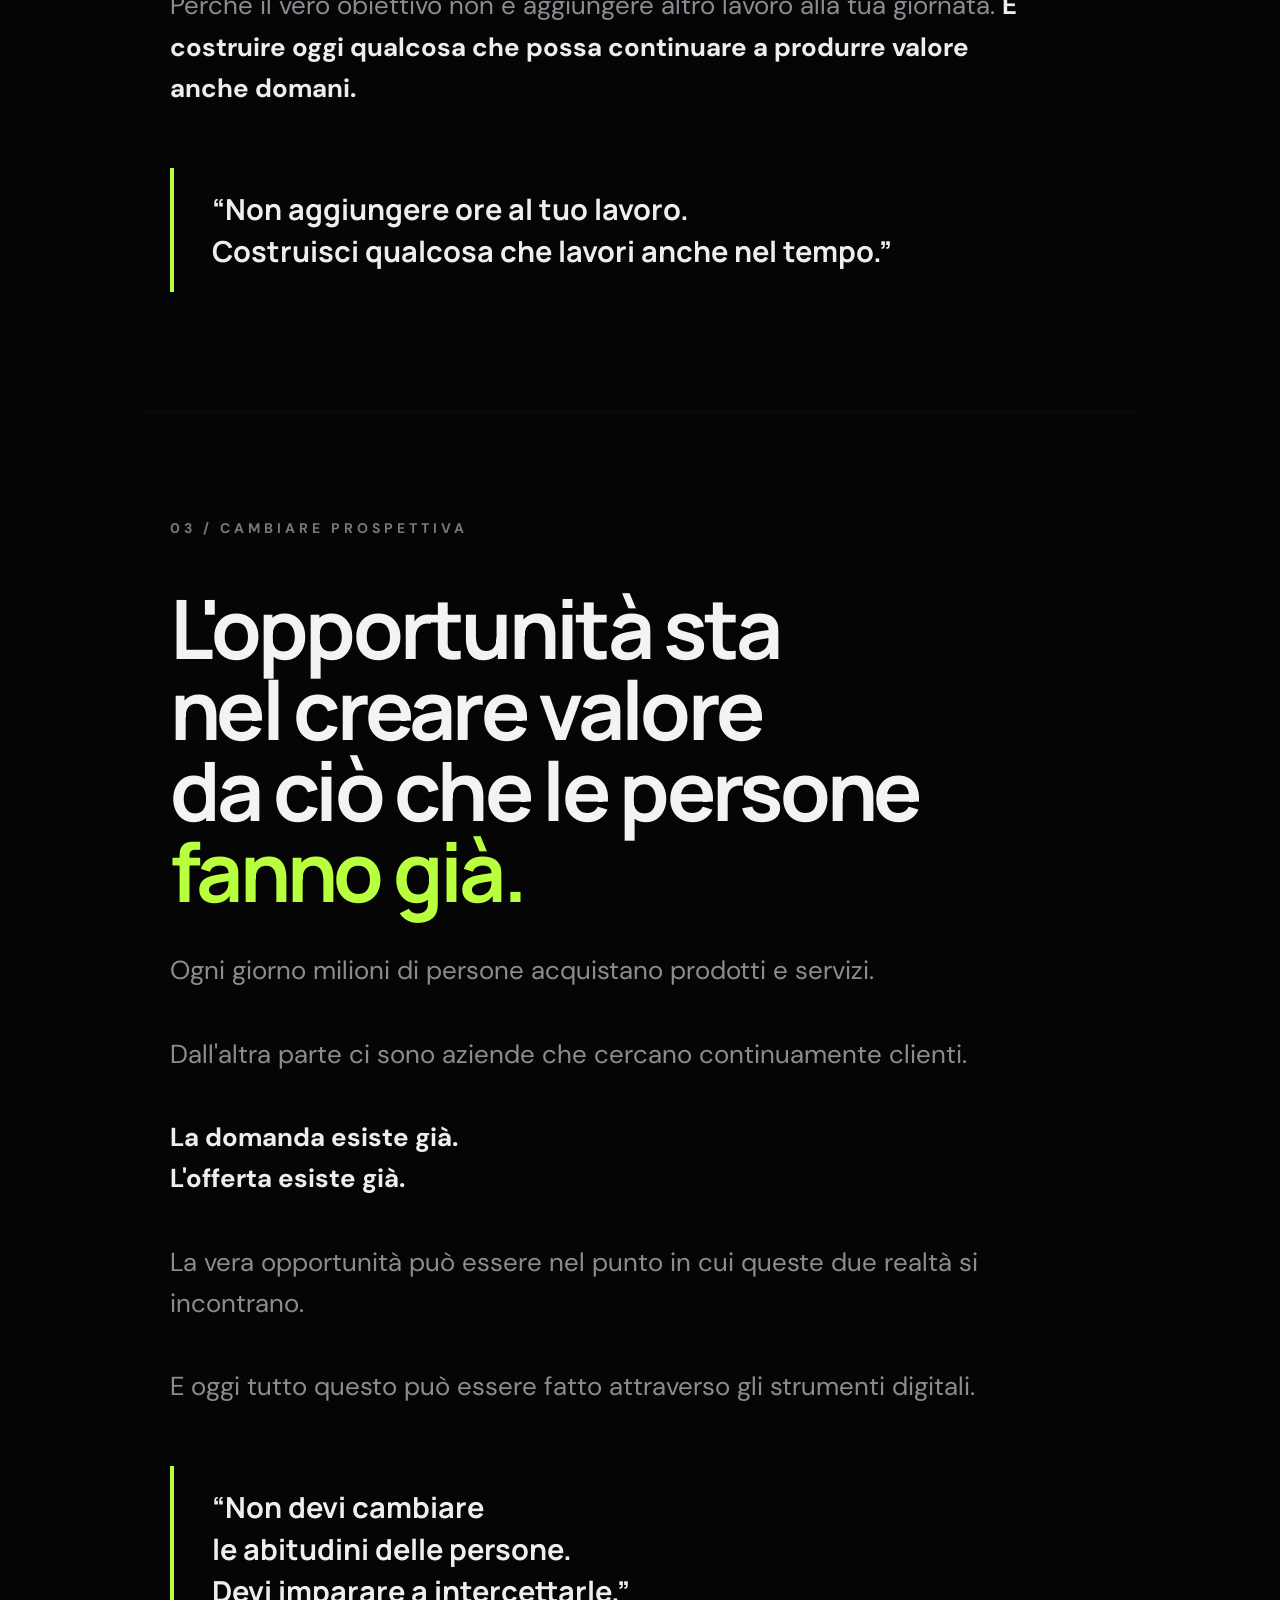
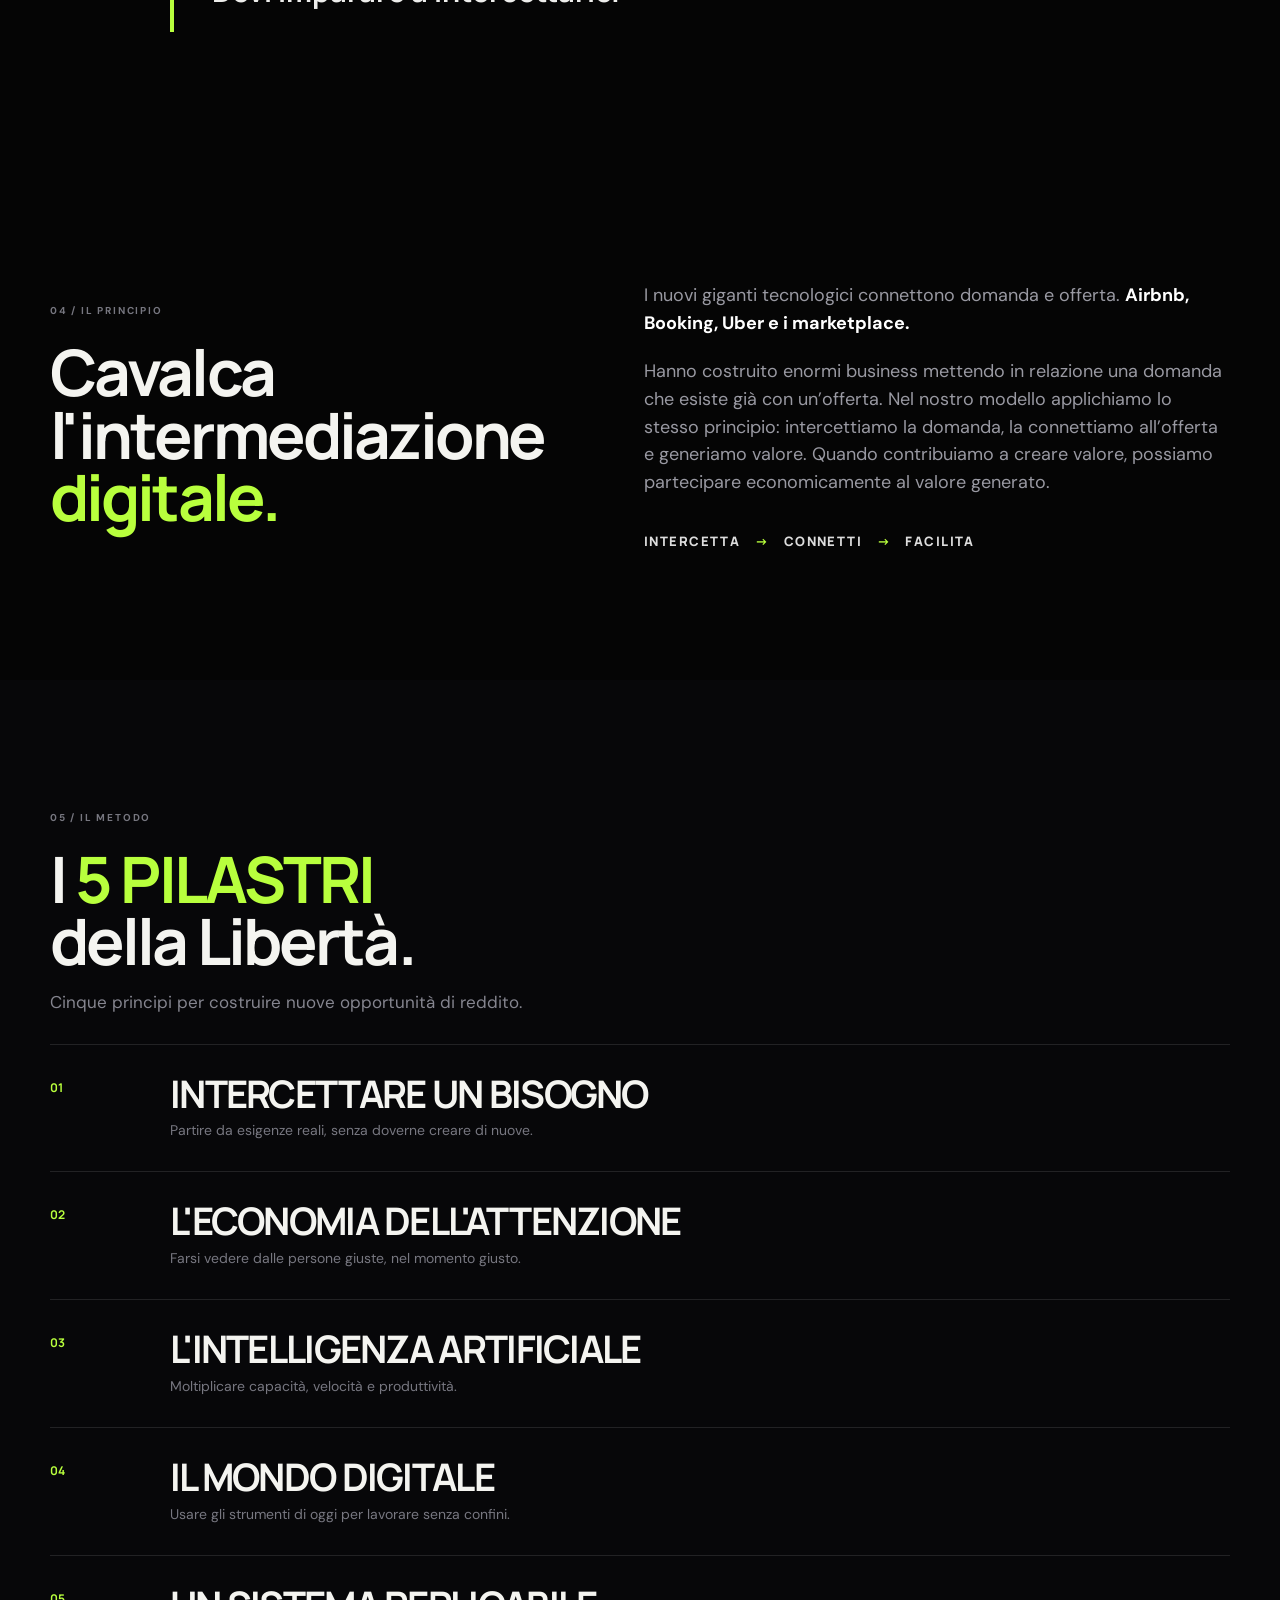
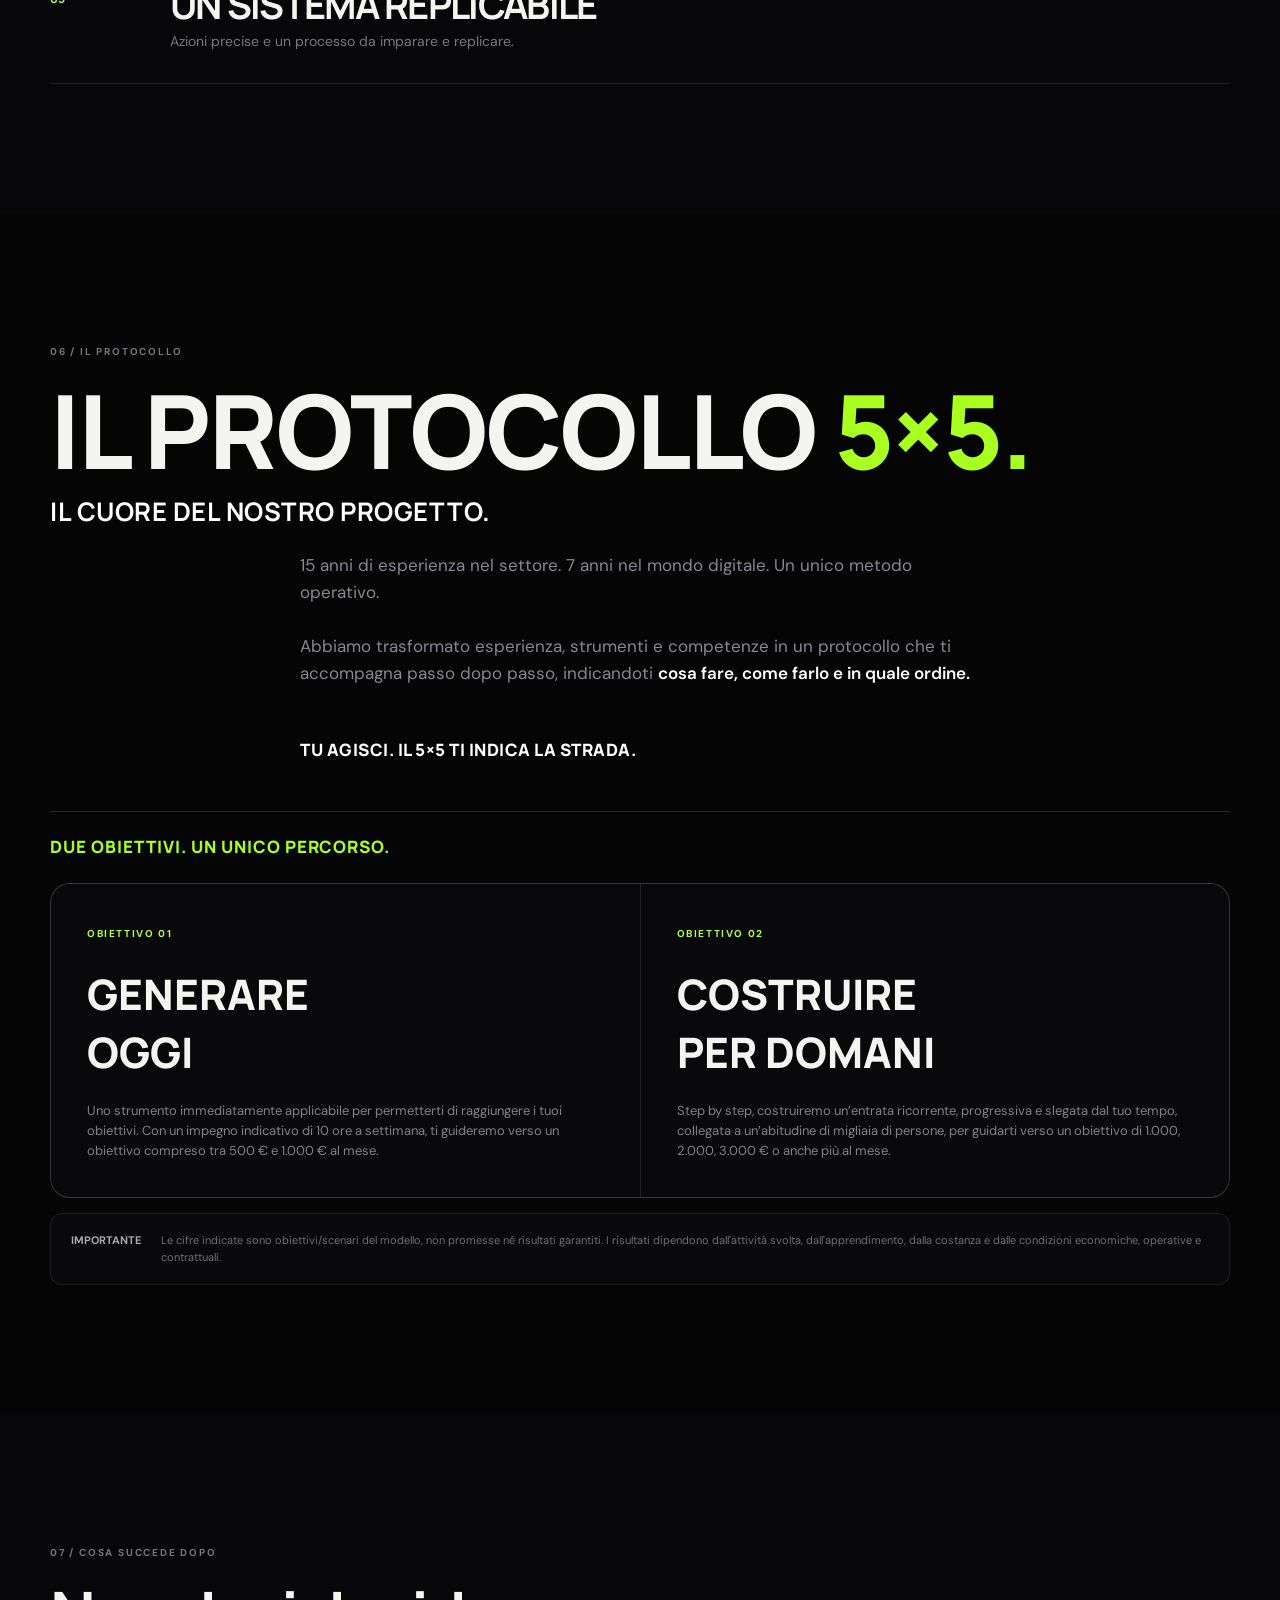
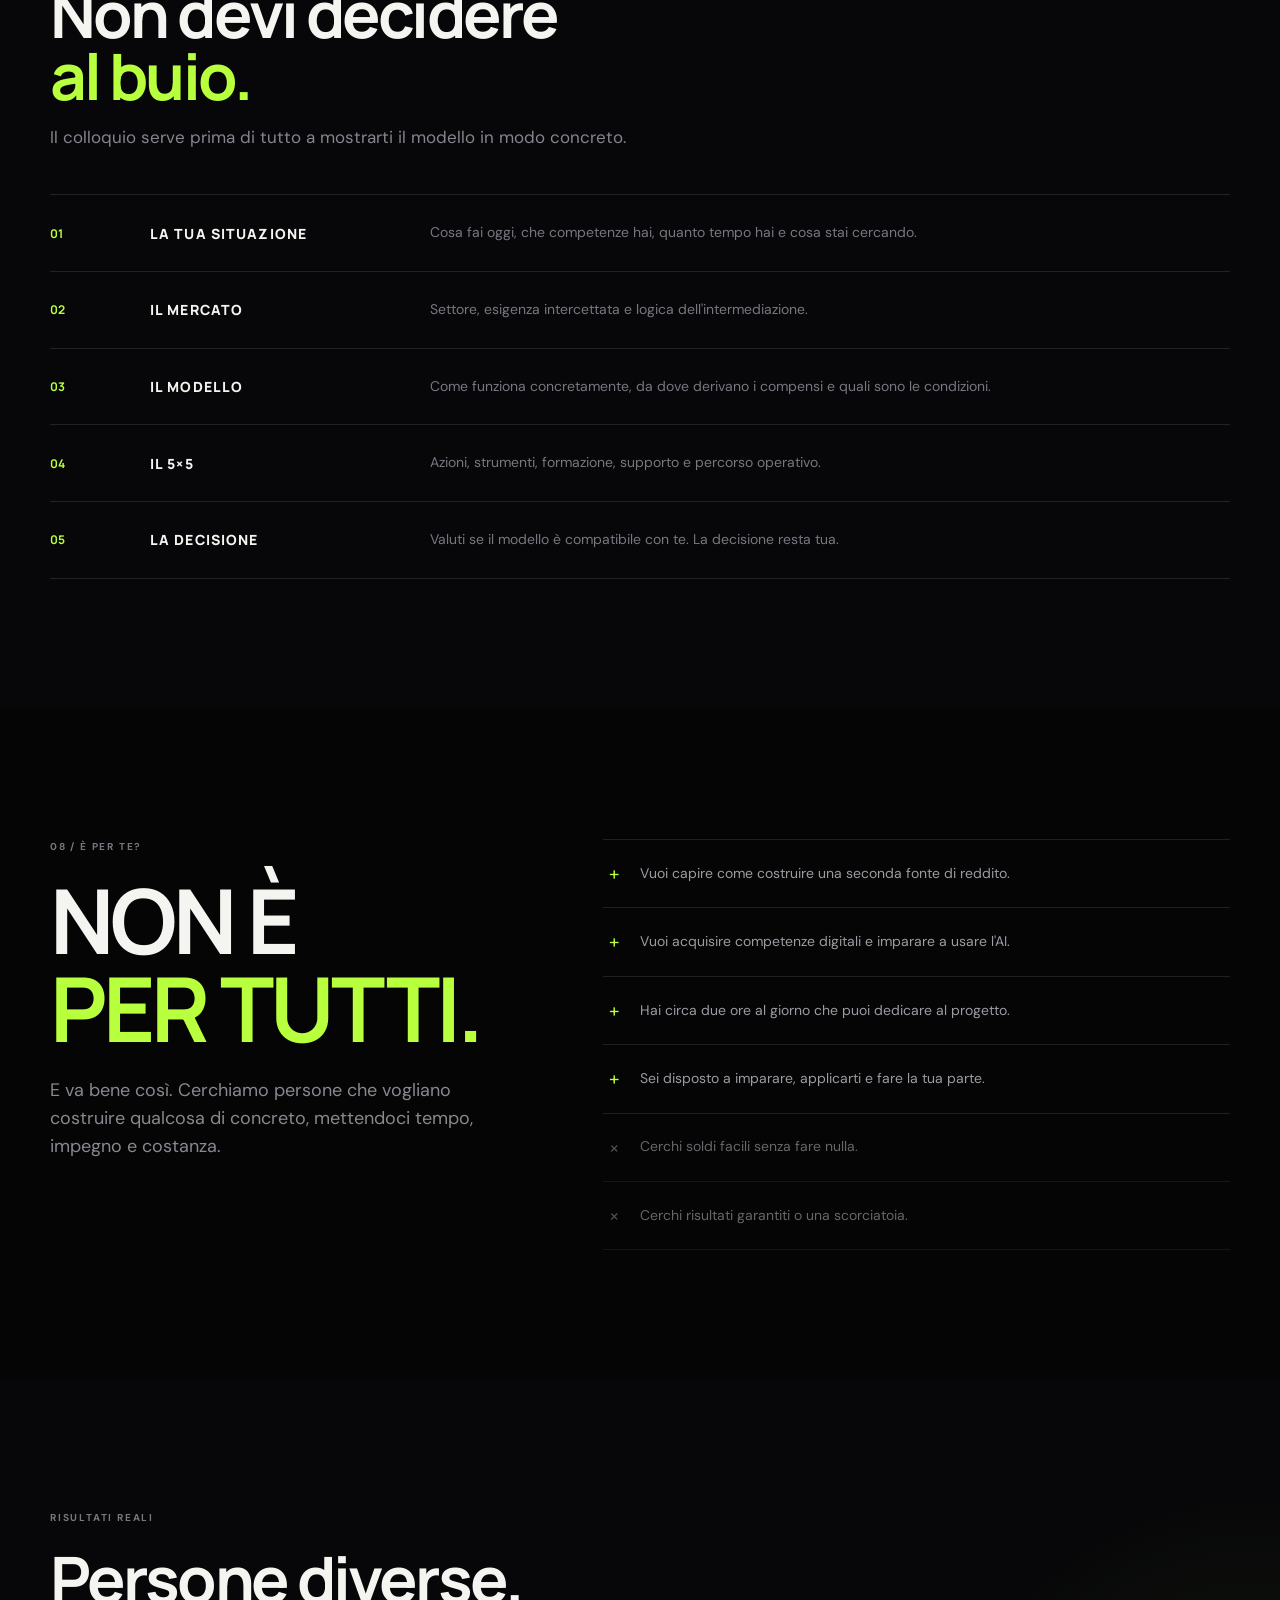
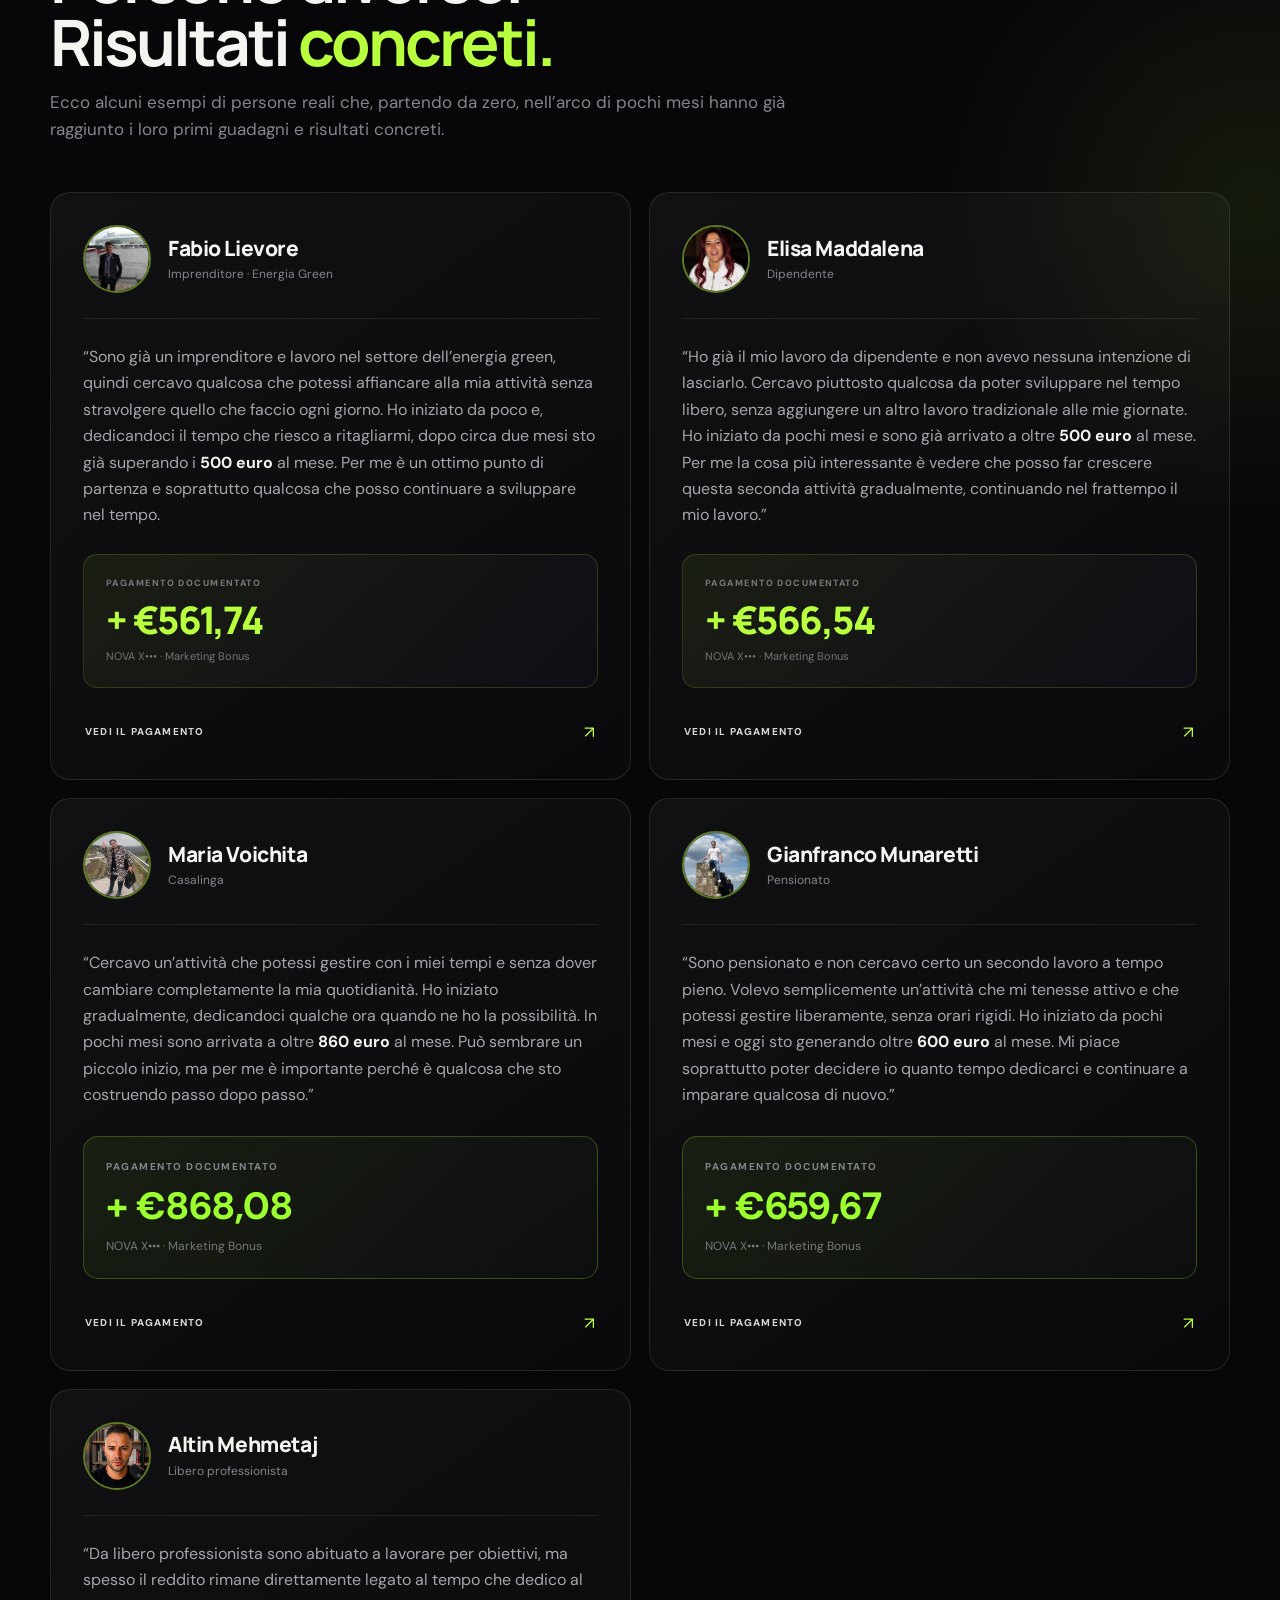
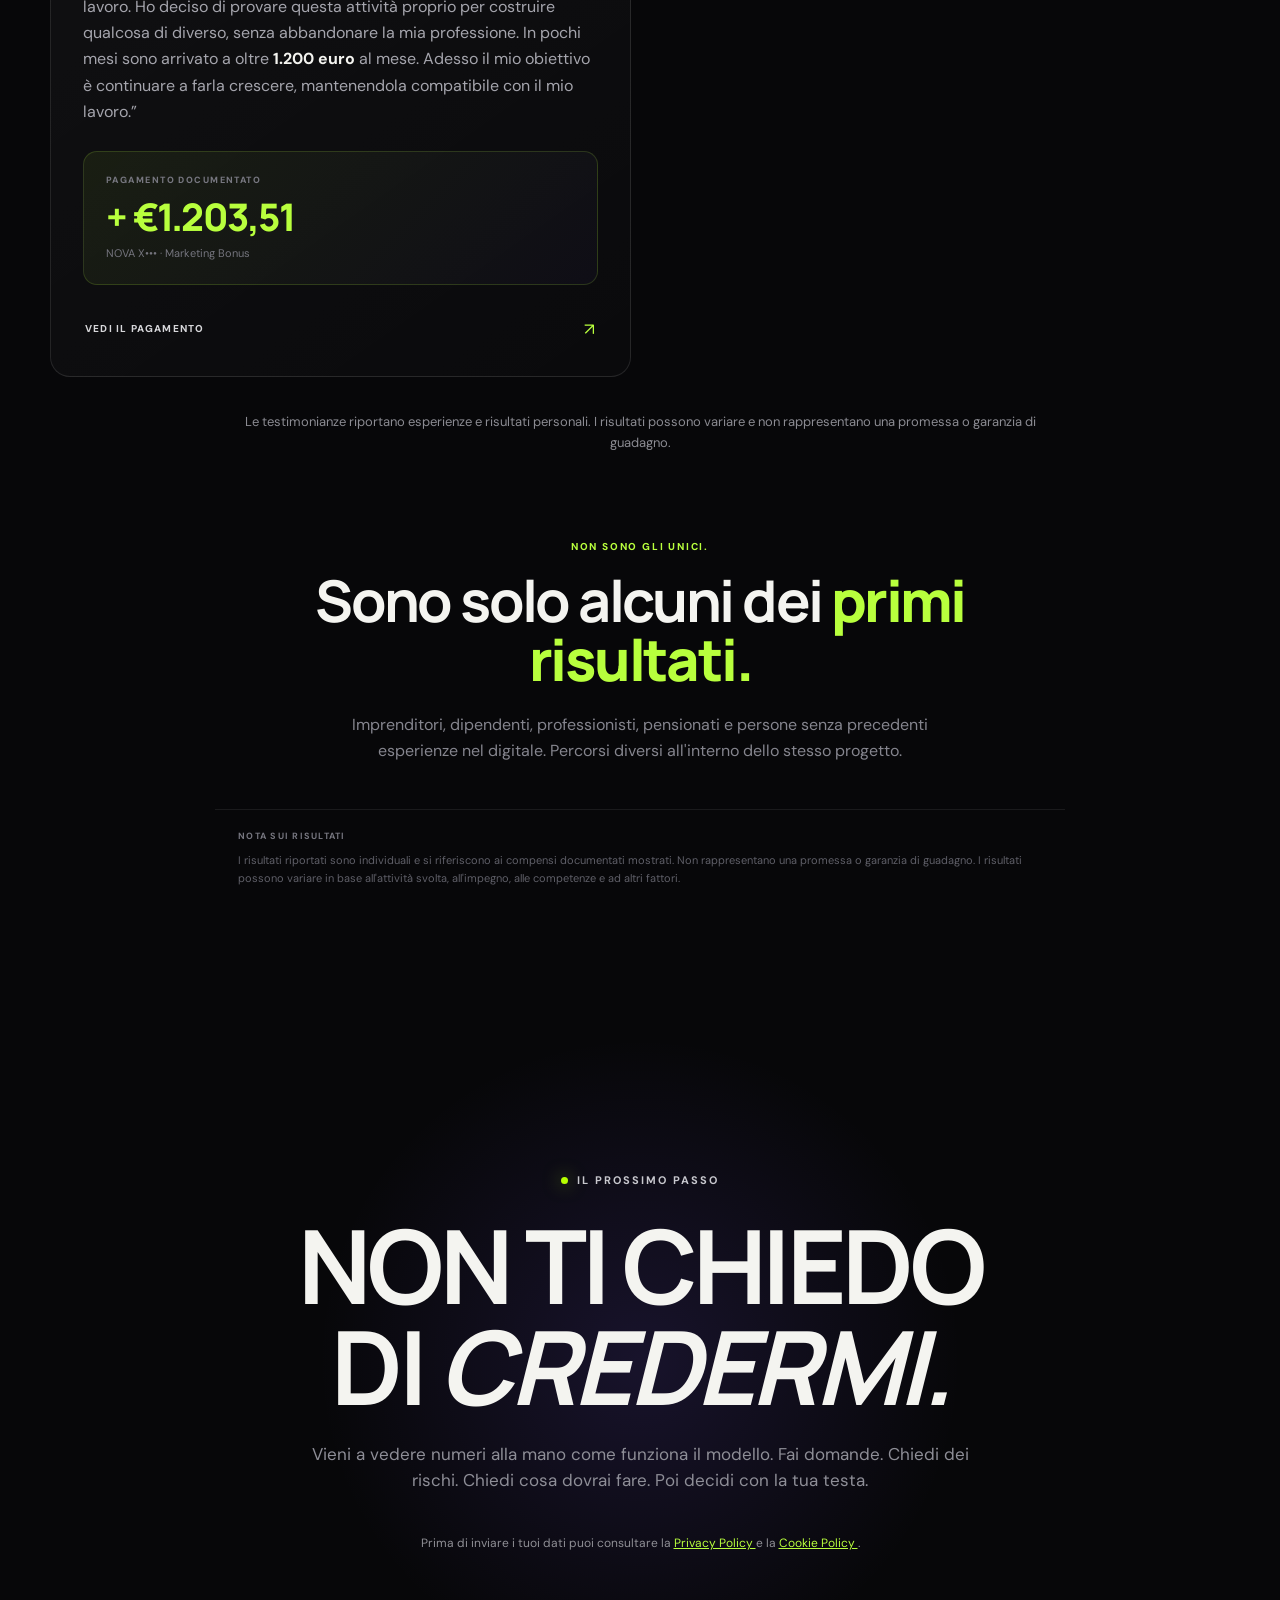
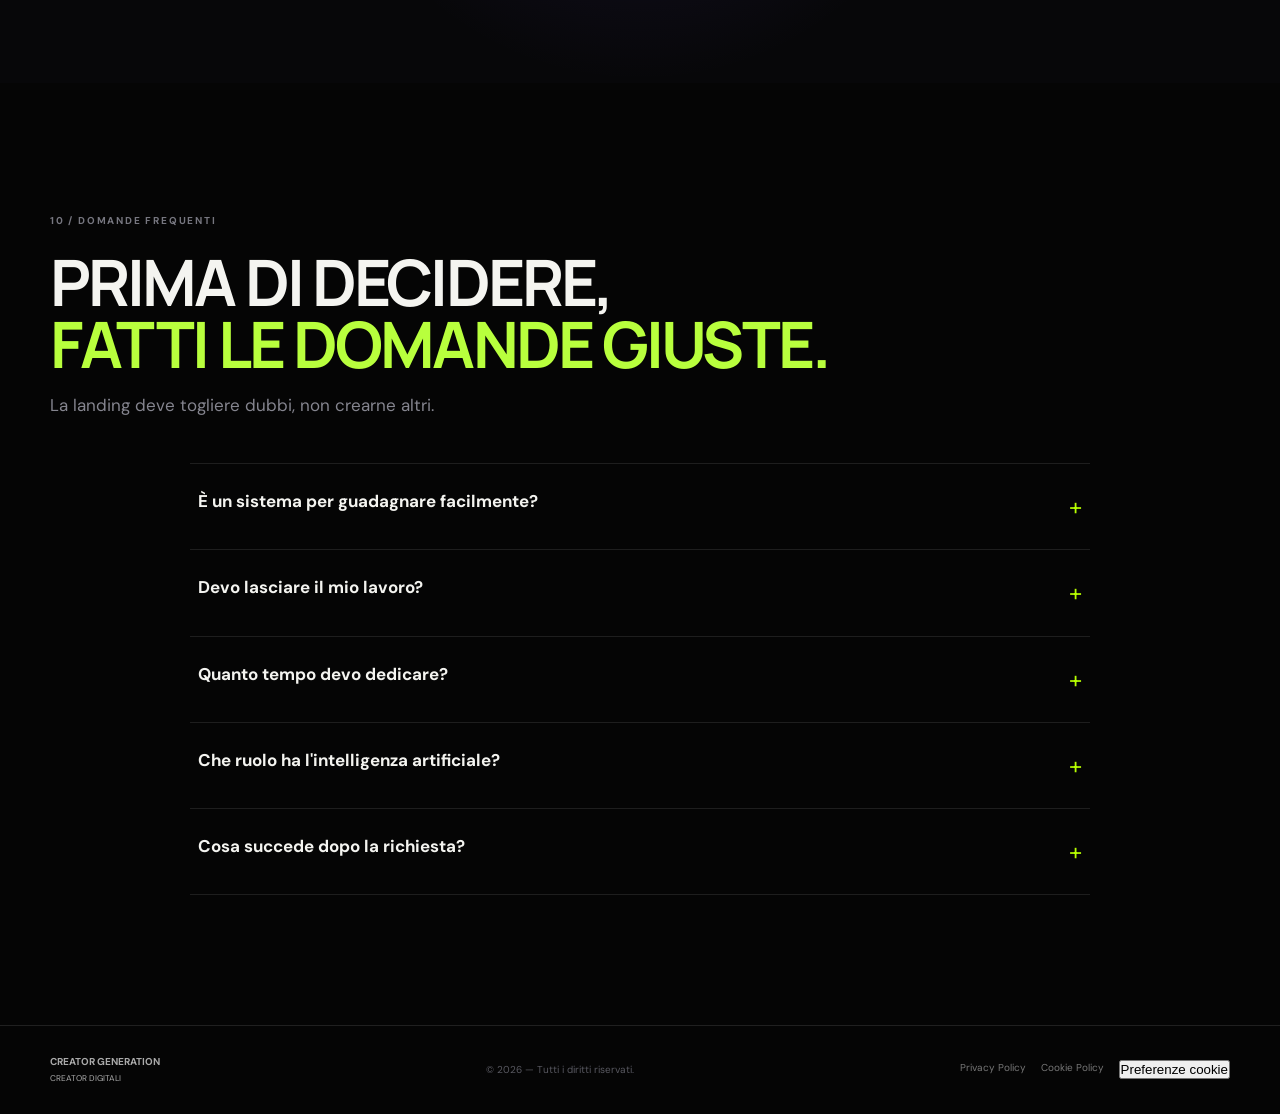
==== commit 0d64a320: "Update index.html" ====
--- a/index.html
+++ b/index.html
@@ -1694,5 +1694,42 @@
     </svg>
   </span>
 </a>
+  <!-- CHATBASE - CREATOR GENERATION -->
+<script>
+(function(){
+  if(!window.chatbase || window.chatbase("getState") !== "initialized"){
+    window.chatbase = (...arguments) => {
+      if(!window.chatbase.q){
+        window.chatbase.q = [];
+      }
+      window.chatbase.q.push(arguments);
+    };
+
+    window.chatbase = new Proxy(window.chatbase,{
+      get(target,prop){
+        if(prop === "q"){
+          return target.q;
+        }
+        return (...args) => target(prop,...args);
+      }
+    });
+  }
+
+  const onLoad = function(){
+    const script = document.createElement("script");
+    script.src = "https://www.chatbase.co/embed.min.js";
+    script.id = "JeyuzYVtxv7Atz89sN8k3";
+    script.domain = "www.chatbase.co";
+    document.body.appendChild(script);
+  };
+
+  if(document.readyState === "complete"){
+    onLoad();
+  } else {
+    window.addEventListener("load",onLoad);
+  }
+})();
+</script>
+  
 </body>
 </html>
--- a/css/styles.css
+++ b/css/styles.css
@@ -2423,54 +2423,61 @@
 
 /* MOBILE */
 
-@media(max-width:700px){
-
-  .cg-cookie-banner{
+@media (max-width:700px) {
+
+  #cookieBanner.cg-cookie-banner {
     left:12px;
     right:12px;
     bottom:12px;
 
-    display:none;
-
-    padding:
-      24px
-      20px
-      20px;
+    width:auto;
+    max-width:none;
+
+    padding:24px 20px 20px;
 
     border-radius:16px;
-  }
-
-
-  .cg-cookie-banner.is-visible{
-    display:block;
-  }
-
-
-  .cg-cookie-content h3{
-    padding-right:20px;
-
+
+    align-items:stretch;
+  }
+
+  #cookieBanner.cg-cookie-banner.is-visible {
+    display:block !important;
+  }
+
+  .cg-cookie-content {
+    width:100%;
+  }
+
+  .cg-cookie-content h3 {
+    padding-right:30px;
     font-size:18px;
-  }
-
-
-  .cg-cookie-content p{
+    line-height:1.15;
+  }
+
+  .cg-cookie-content p {
+    max-width:none;
     font-size:12px;
-  }
-
-
-  .cg-cookie-actions{
+    line-height:1.55;
+  }
+
+  .cg-cookie-actions {
+    width:100%;
     margin-top:18px;
 
     display:grid;
-
-    grid-template-columns:1fr 1fr;
-  }
-
-
-  .cookie-btn{
+    grid-template-columns:1fr;
+    gap:10px;
+  }
+
+  .cookie-btn {
     width:100%;
-
     min-width:0;
+    box-sizing:border-box;
+  }
+
+  .cg-cookie-close {
+    top:10px;
+    right:12px;
   }
 
 }
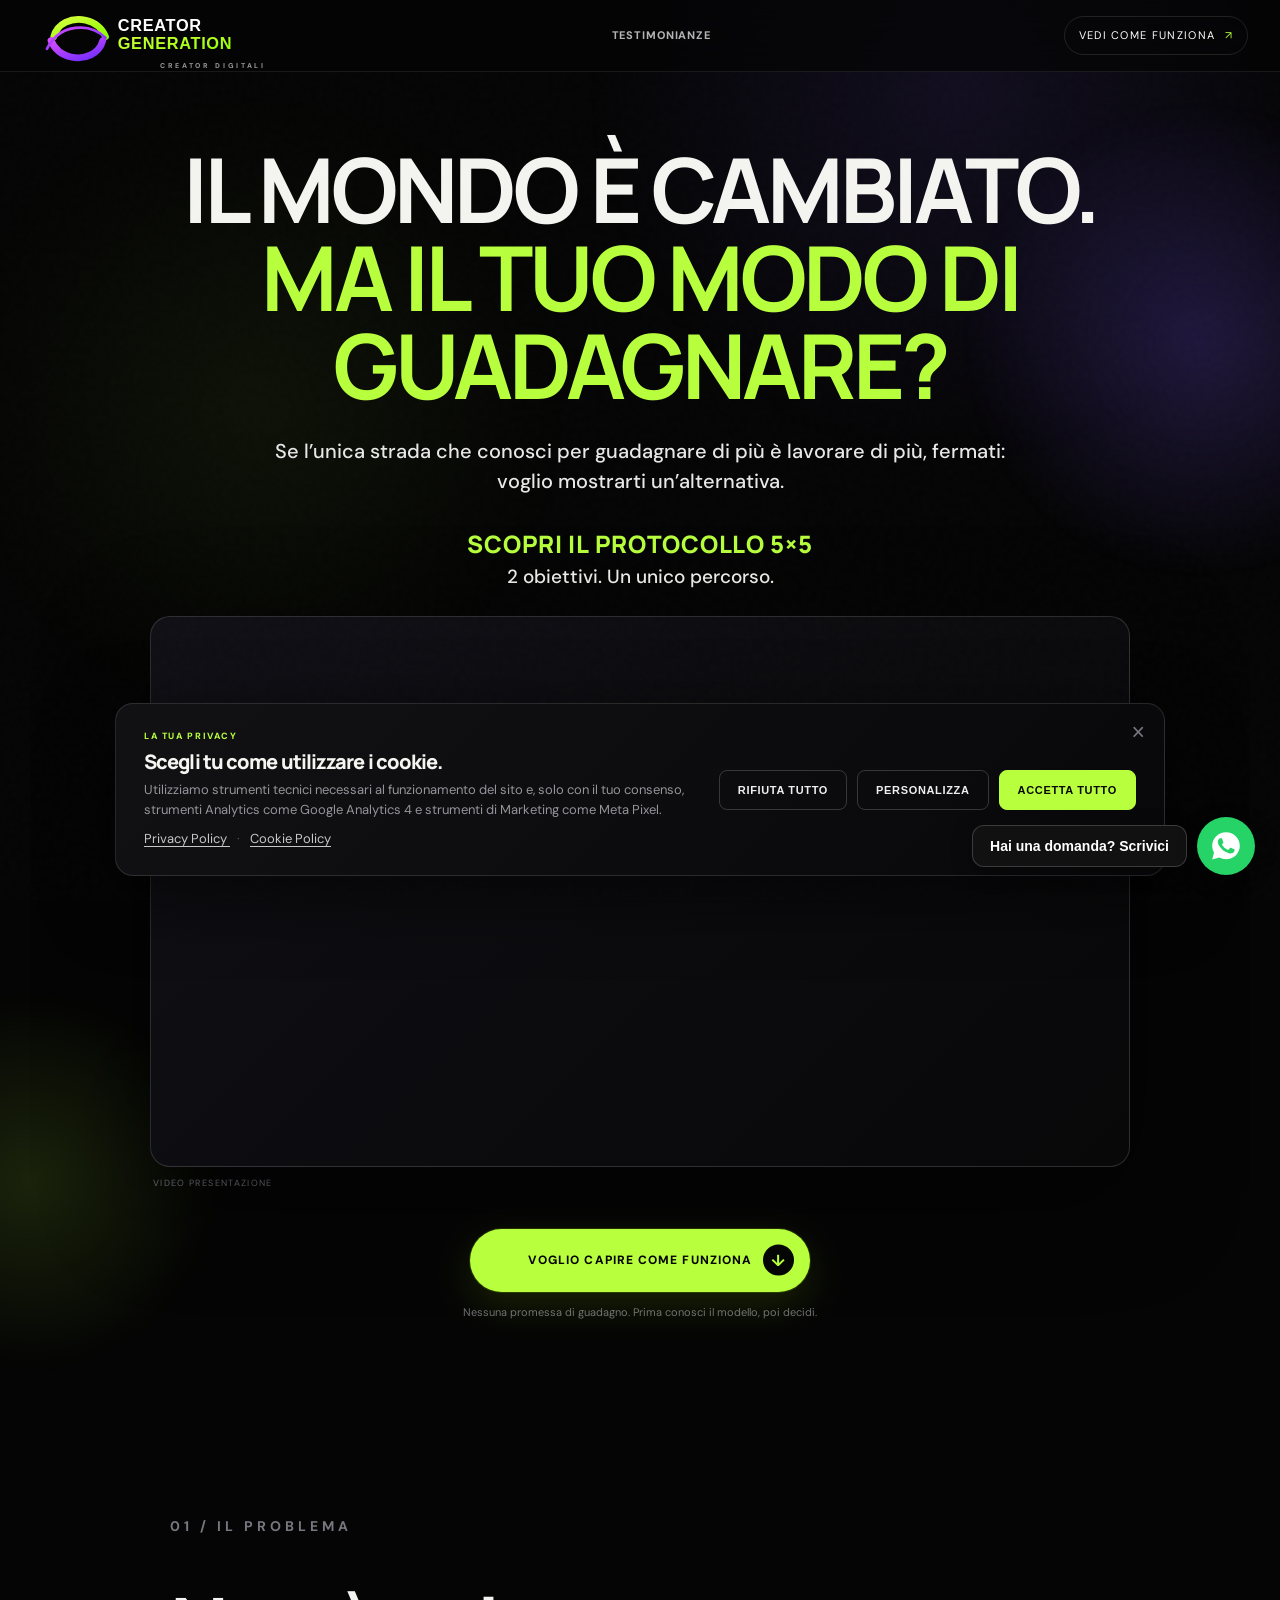
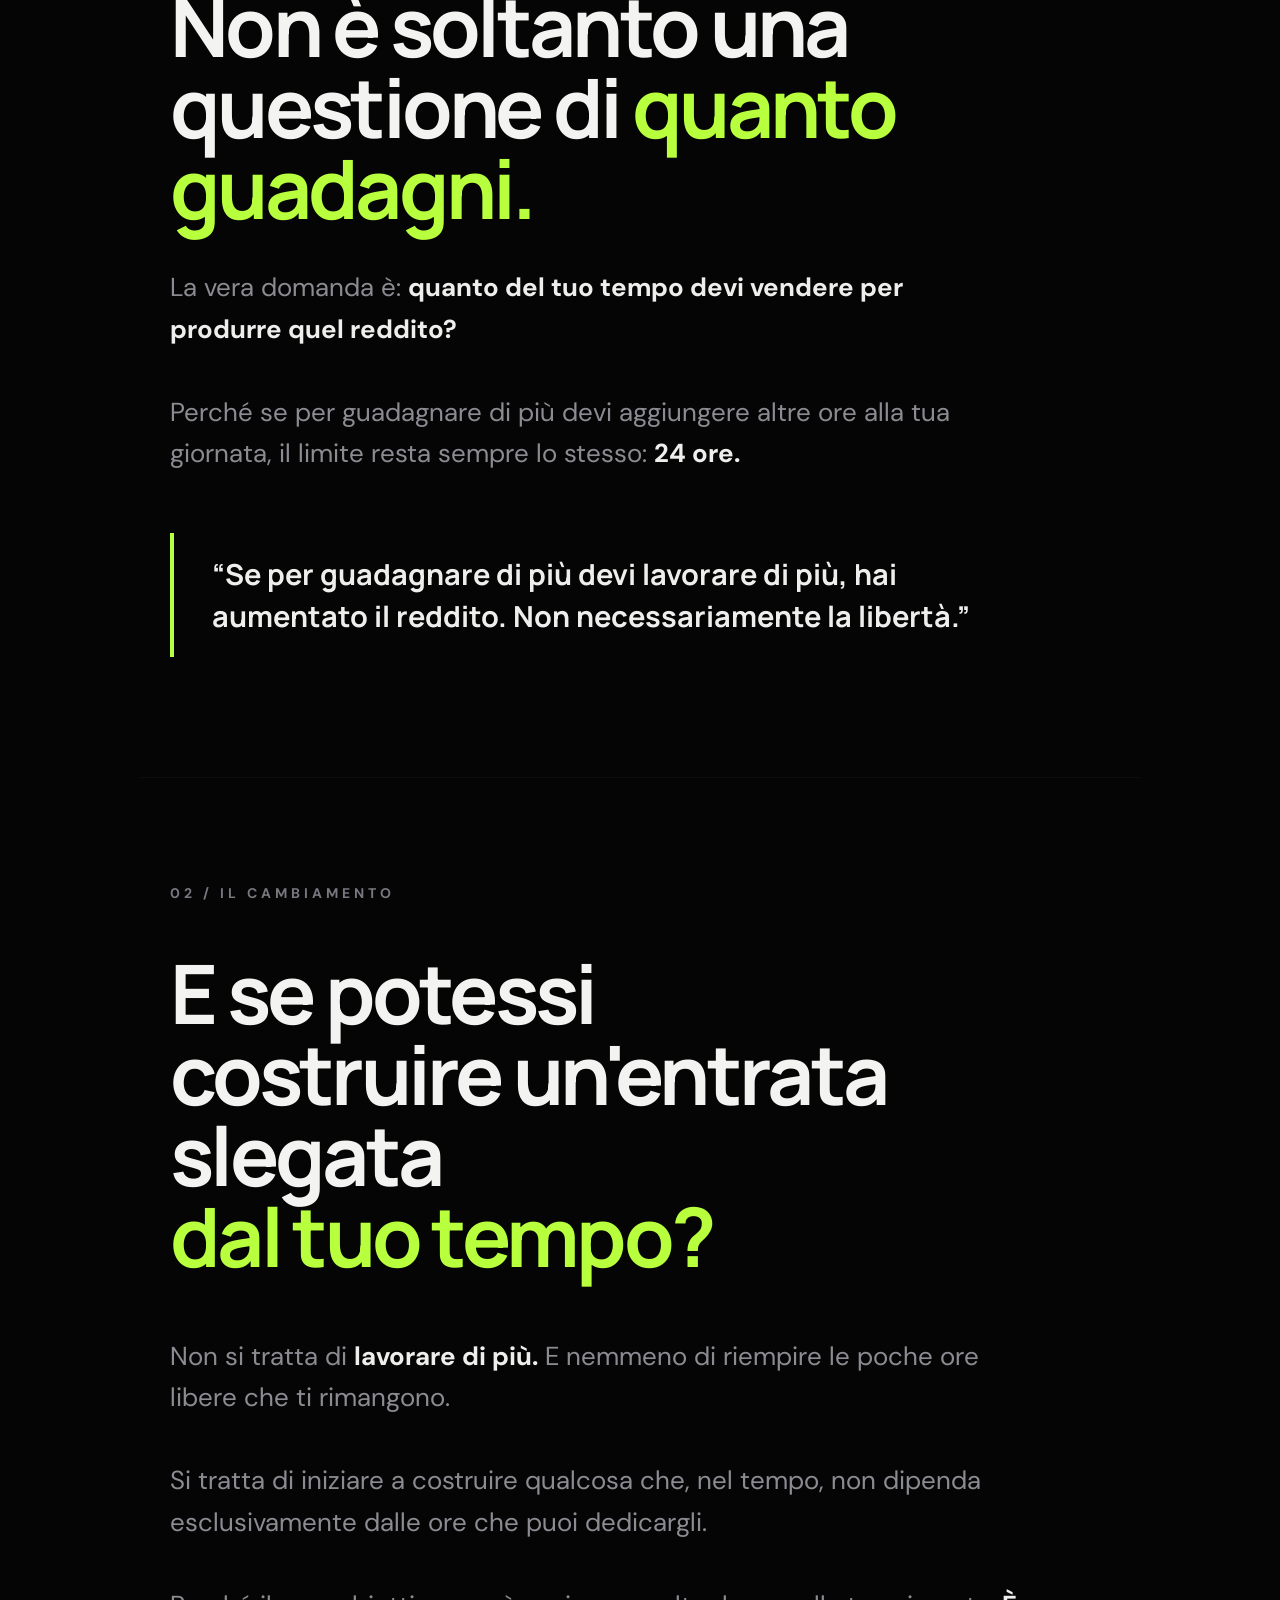
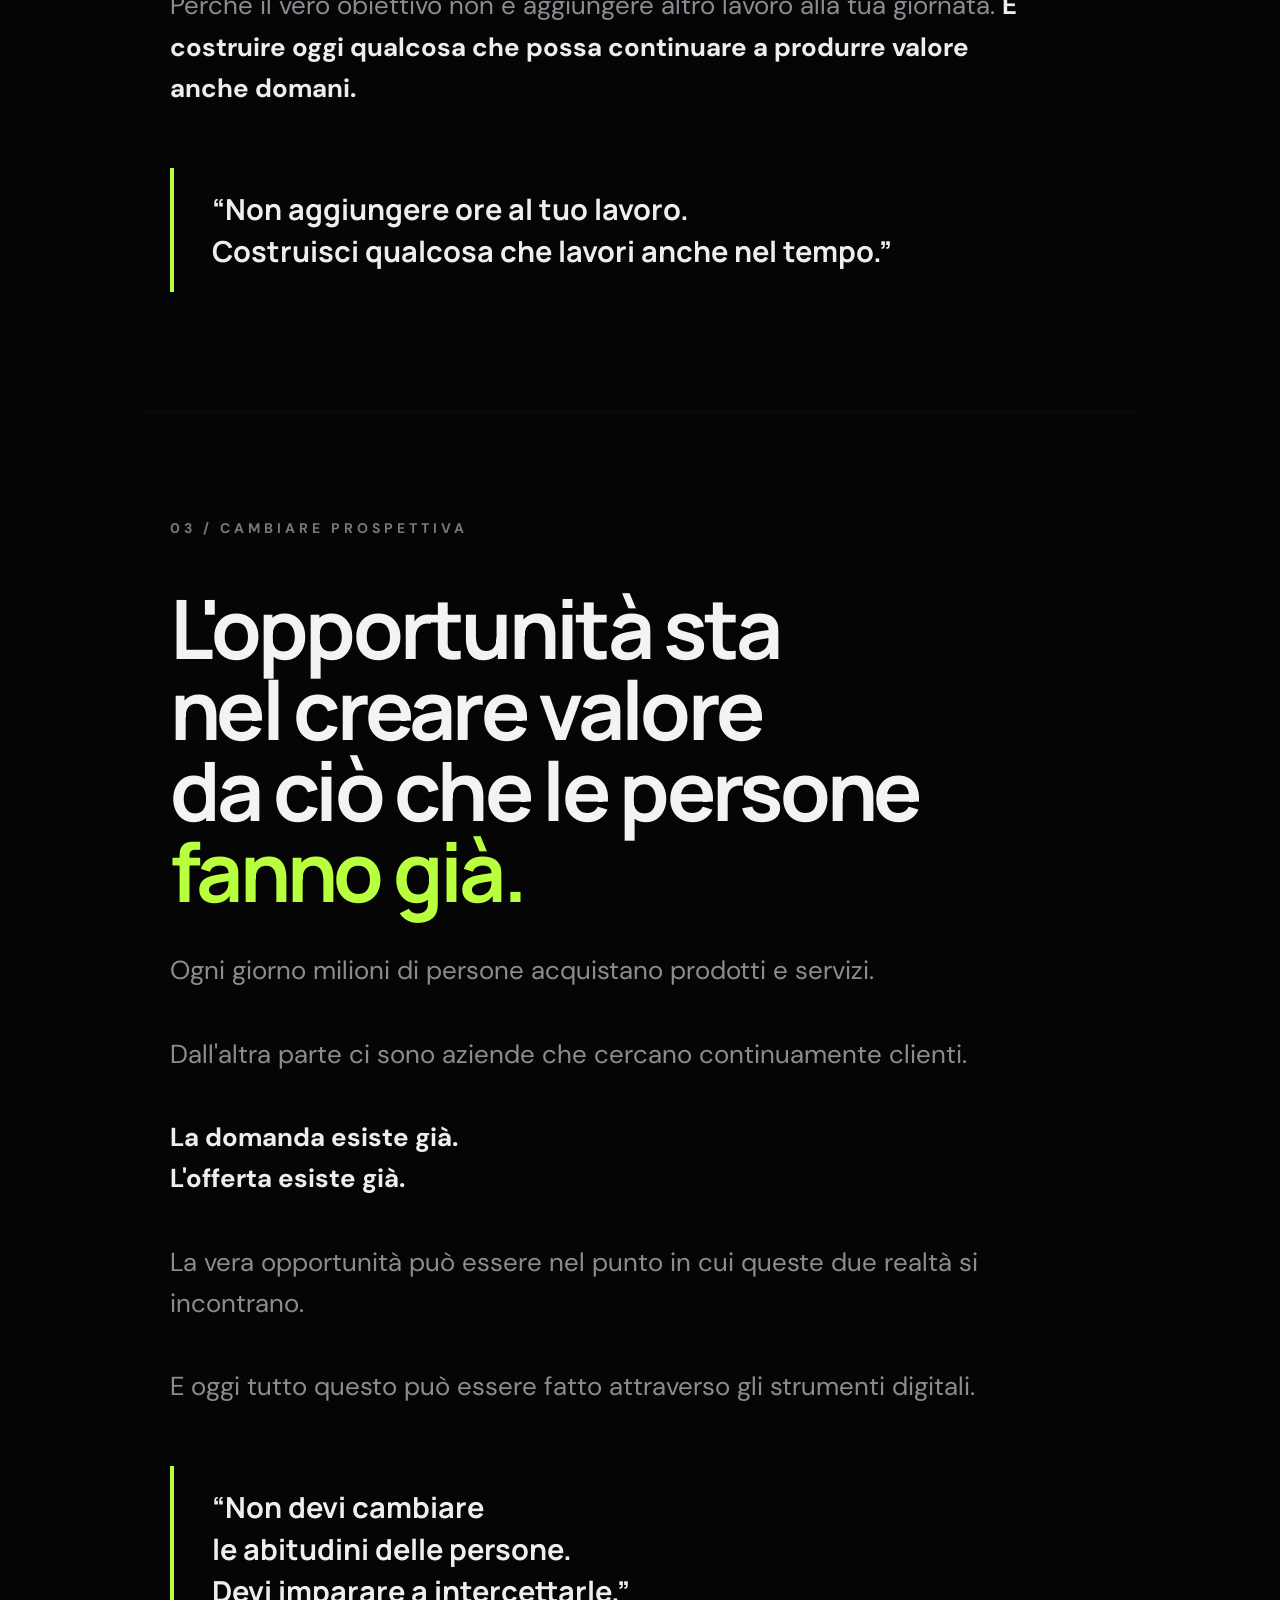
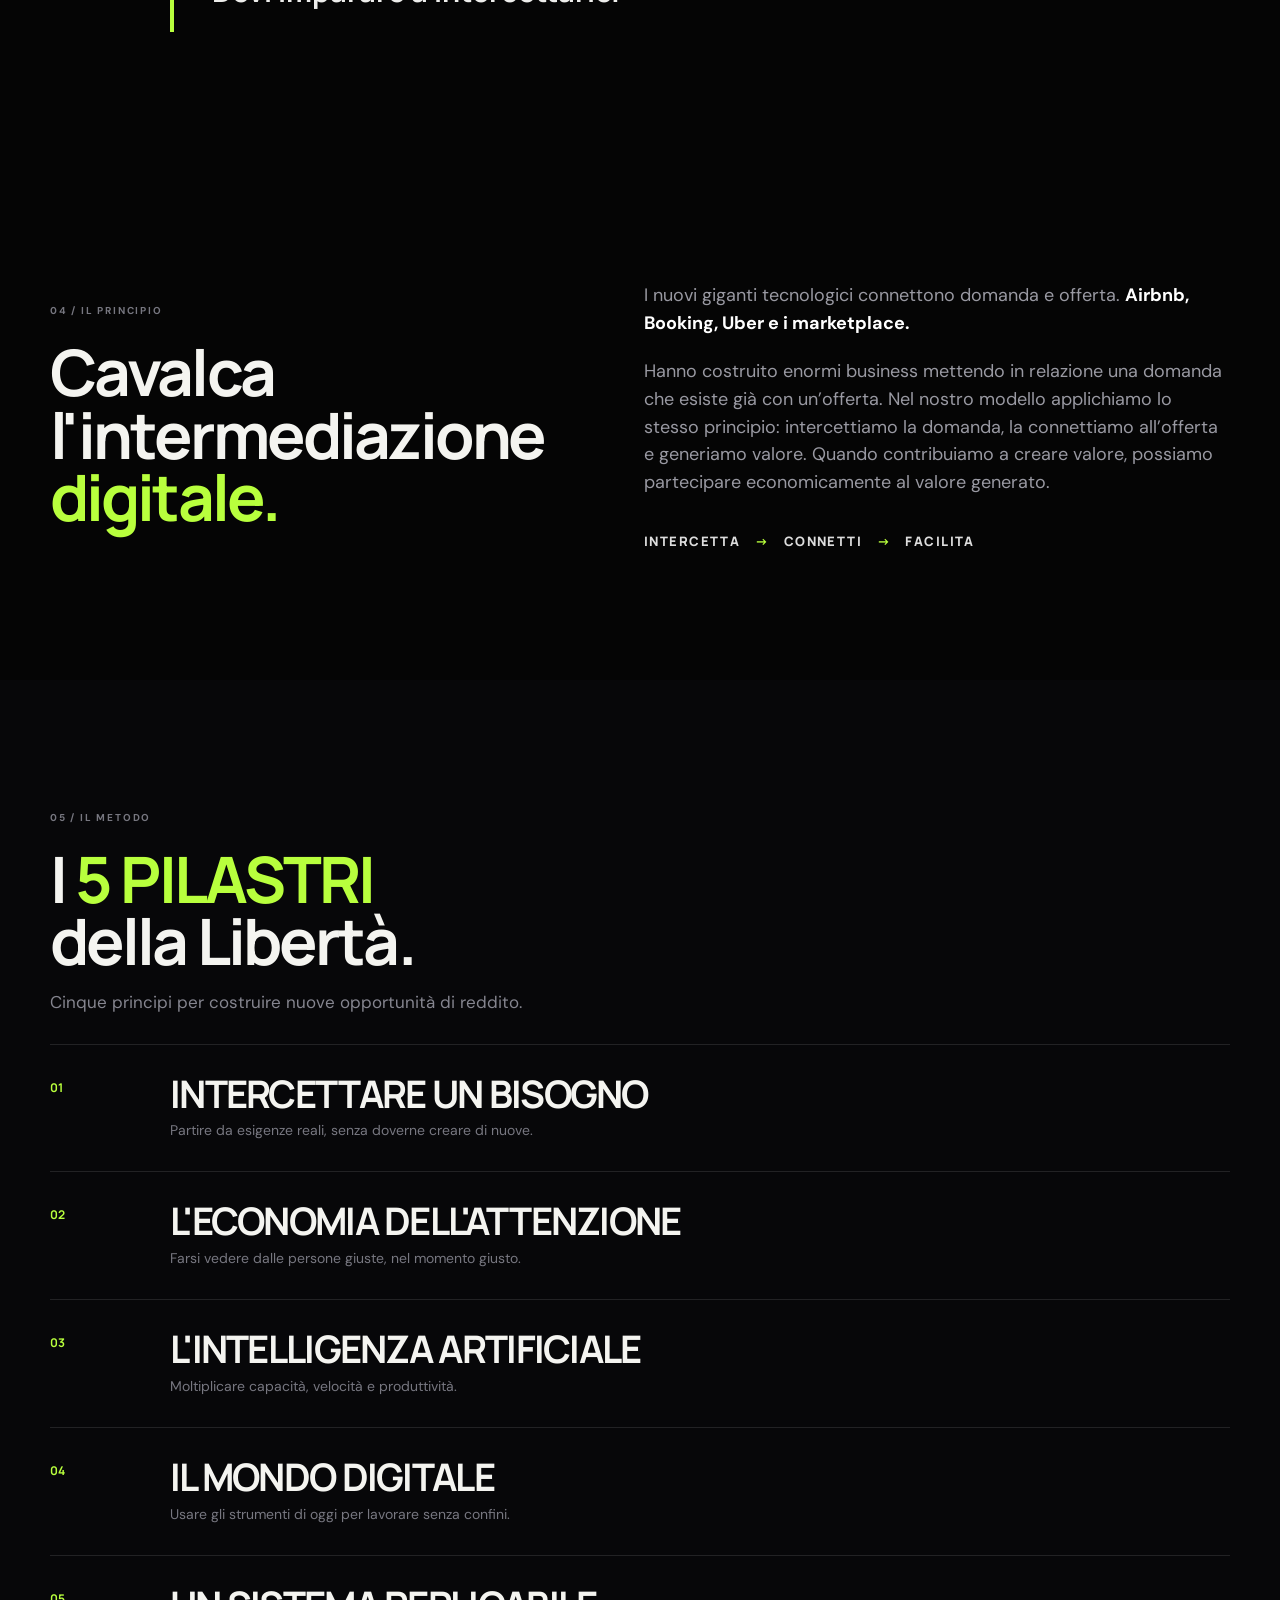
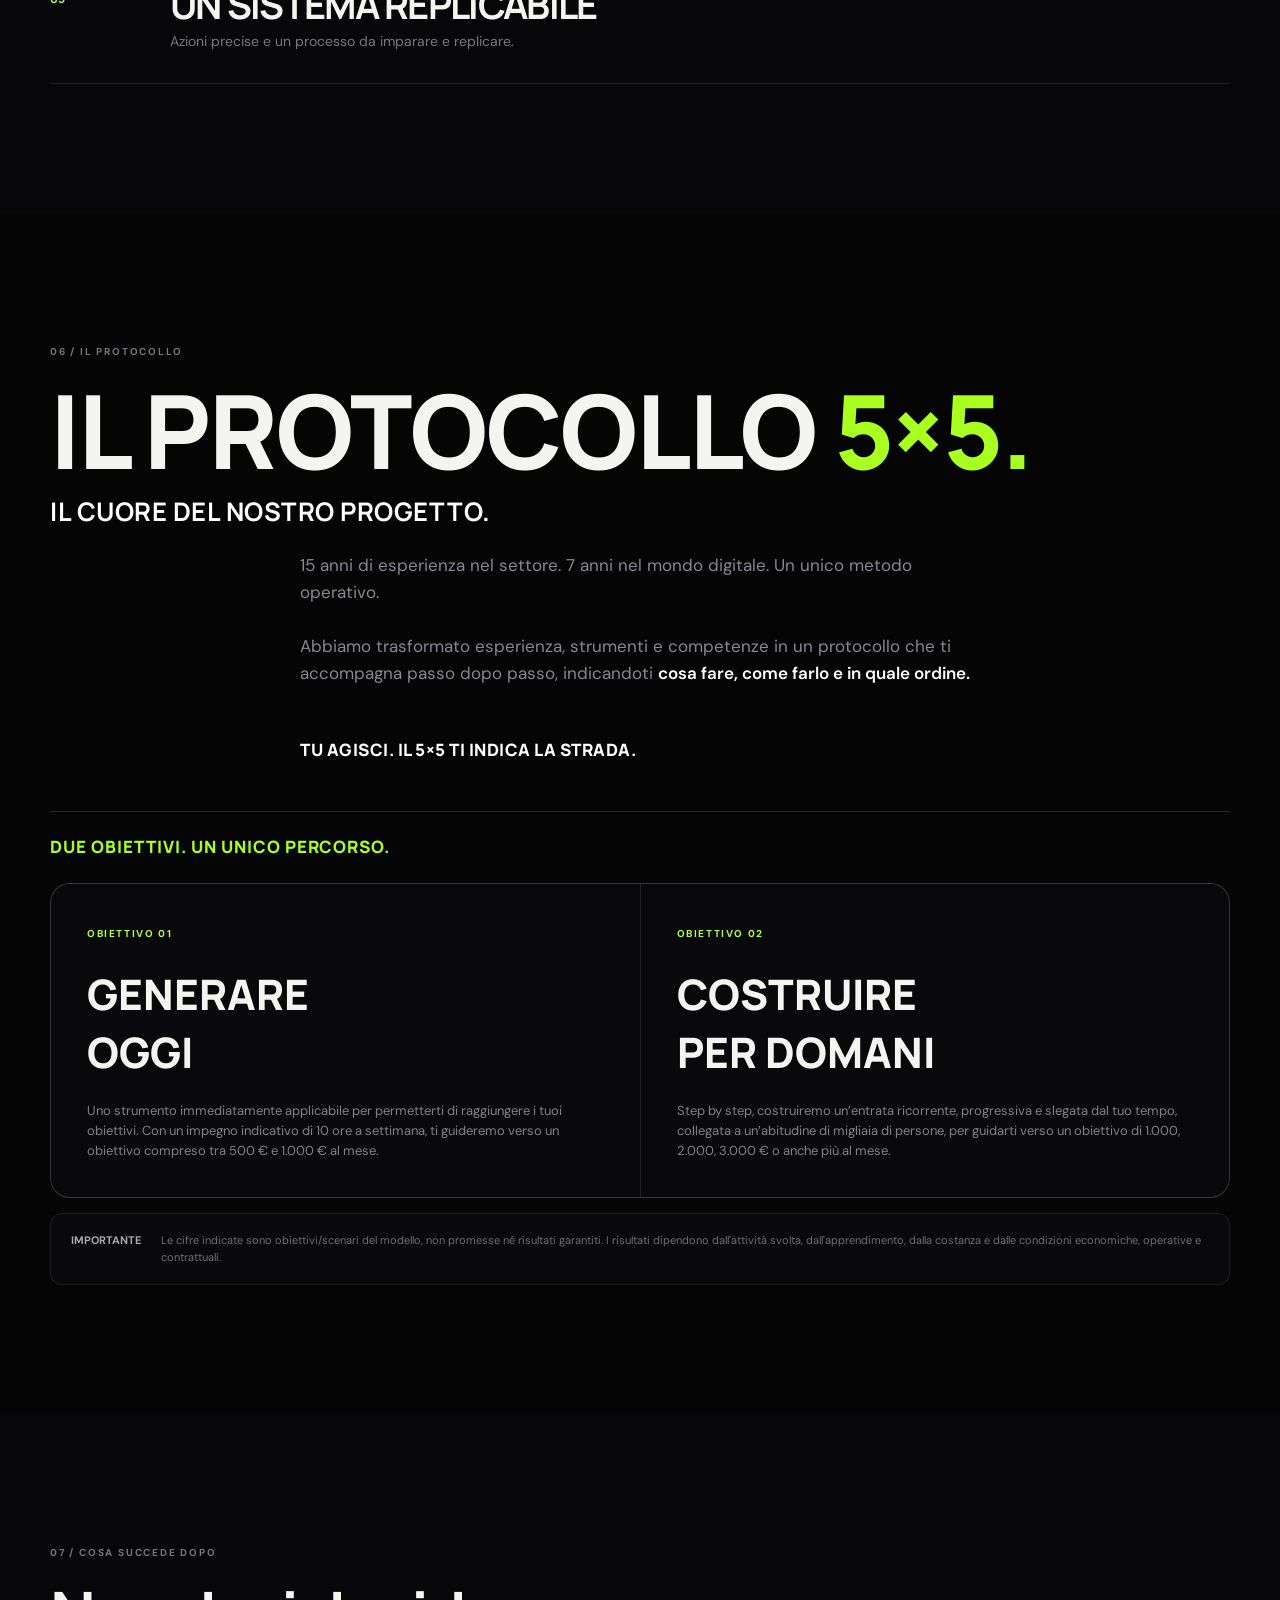
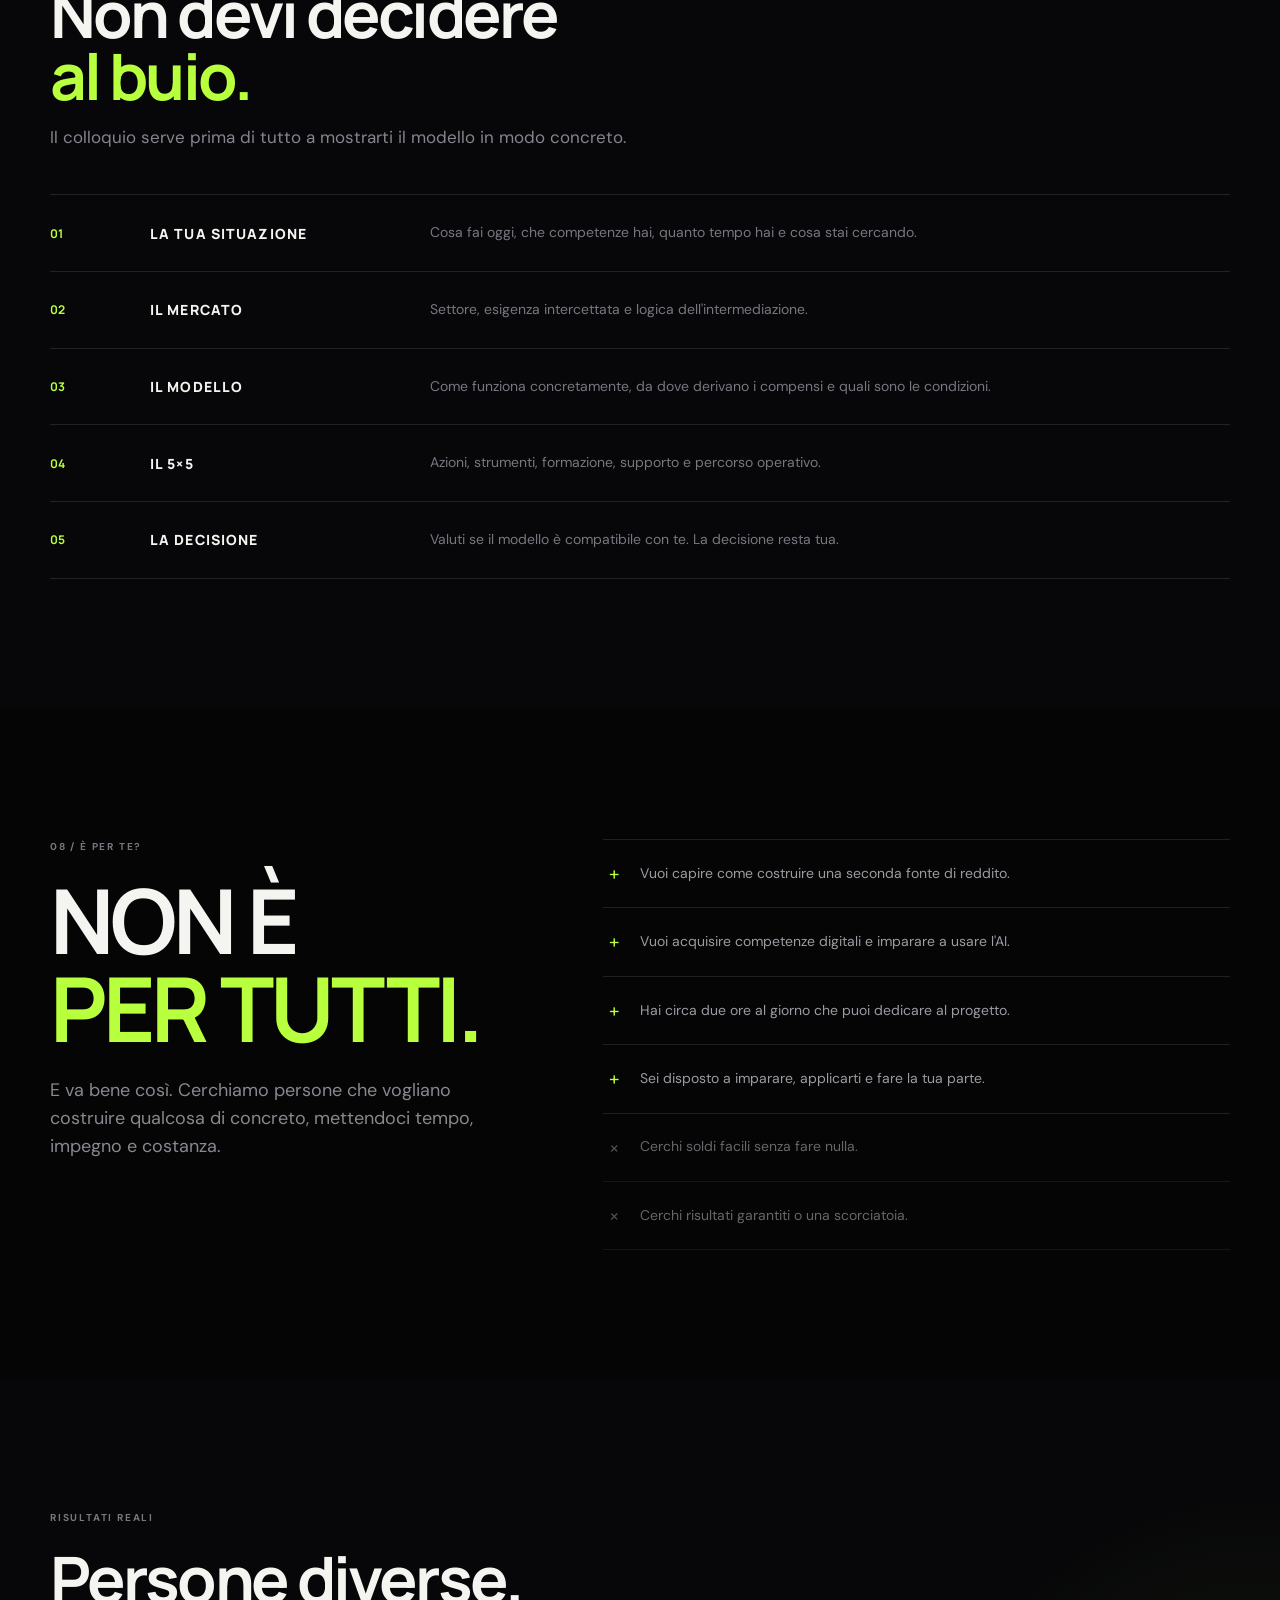
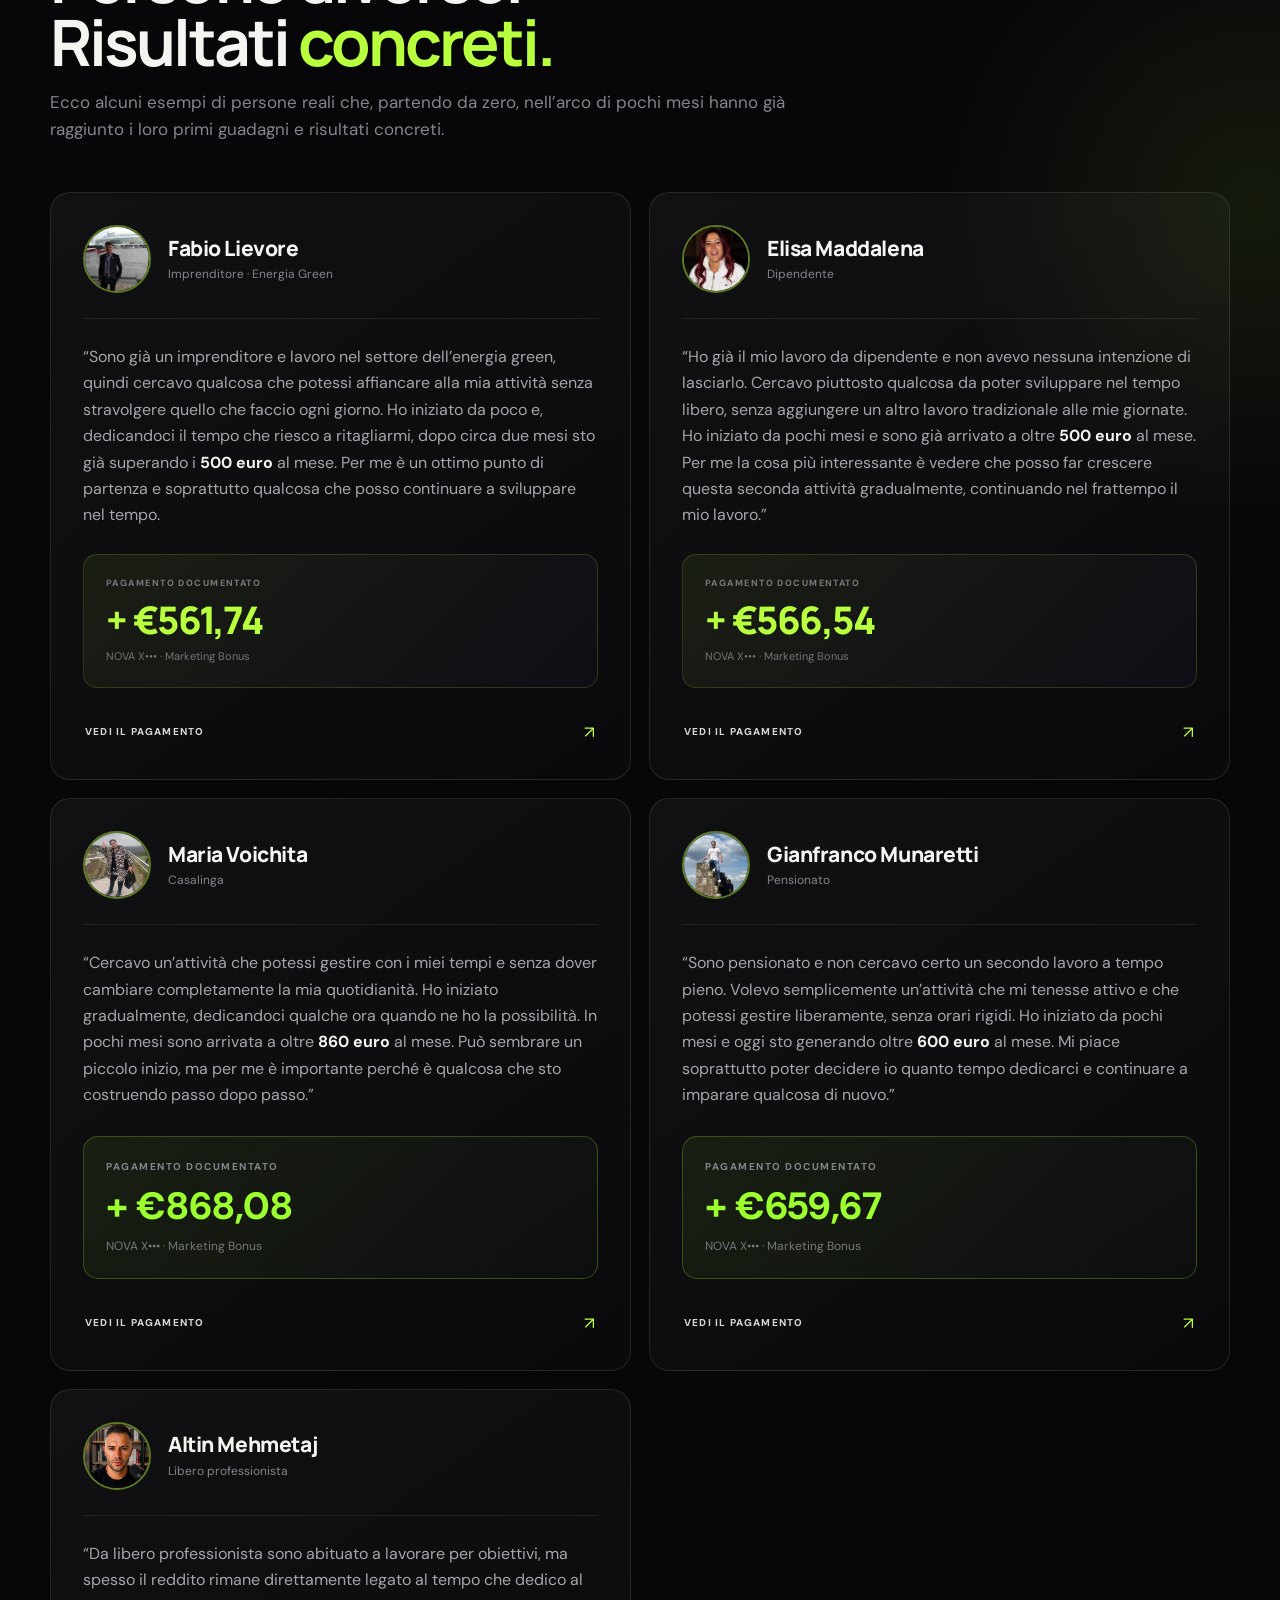
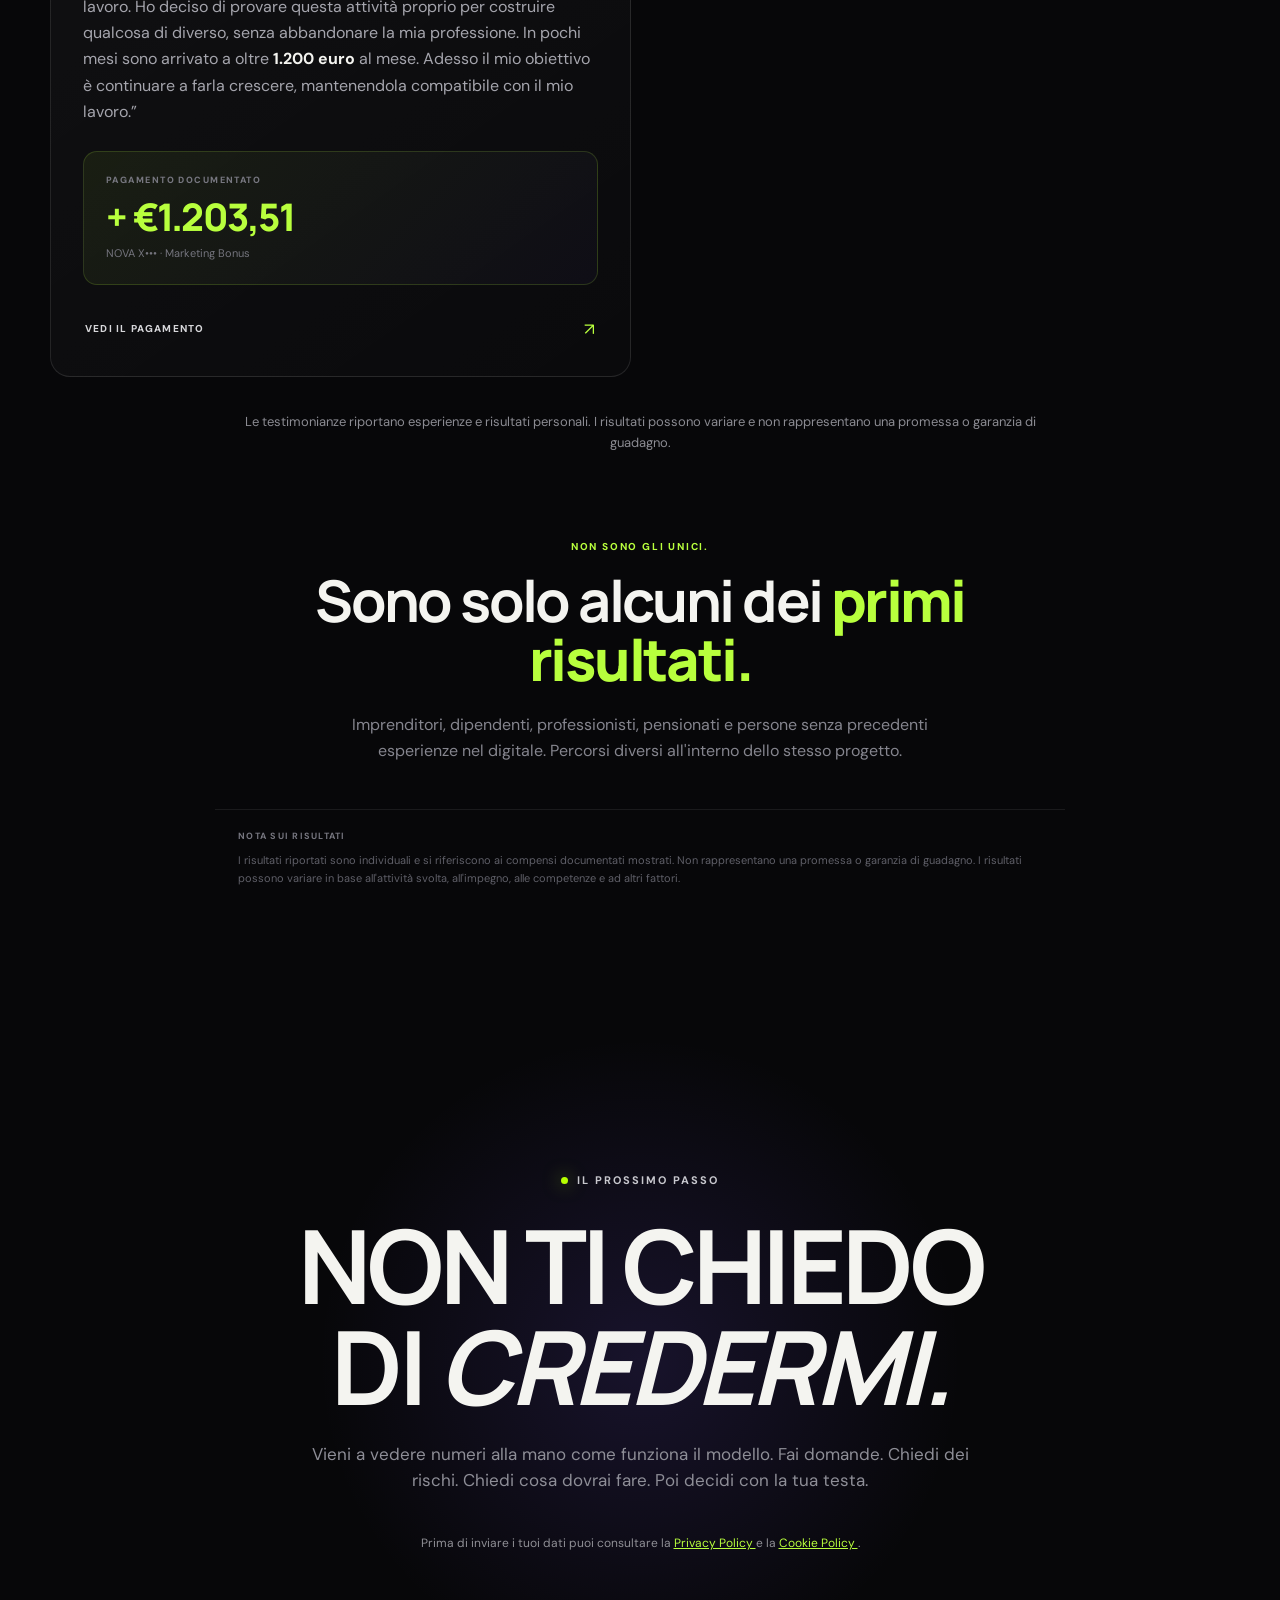
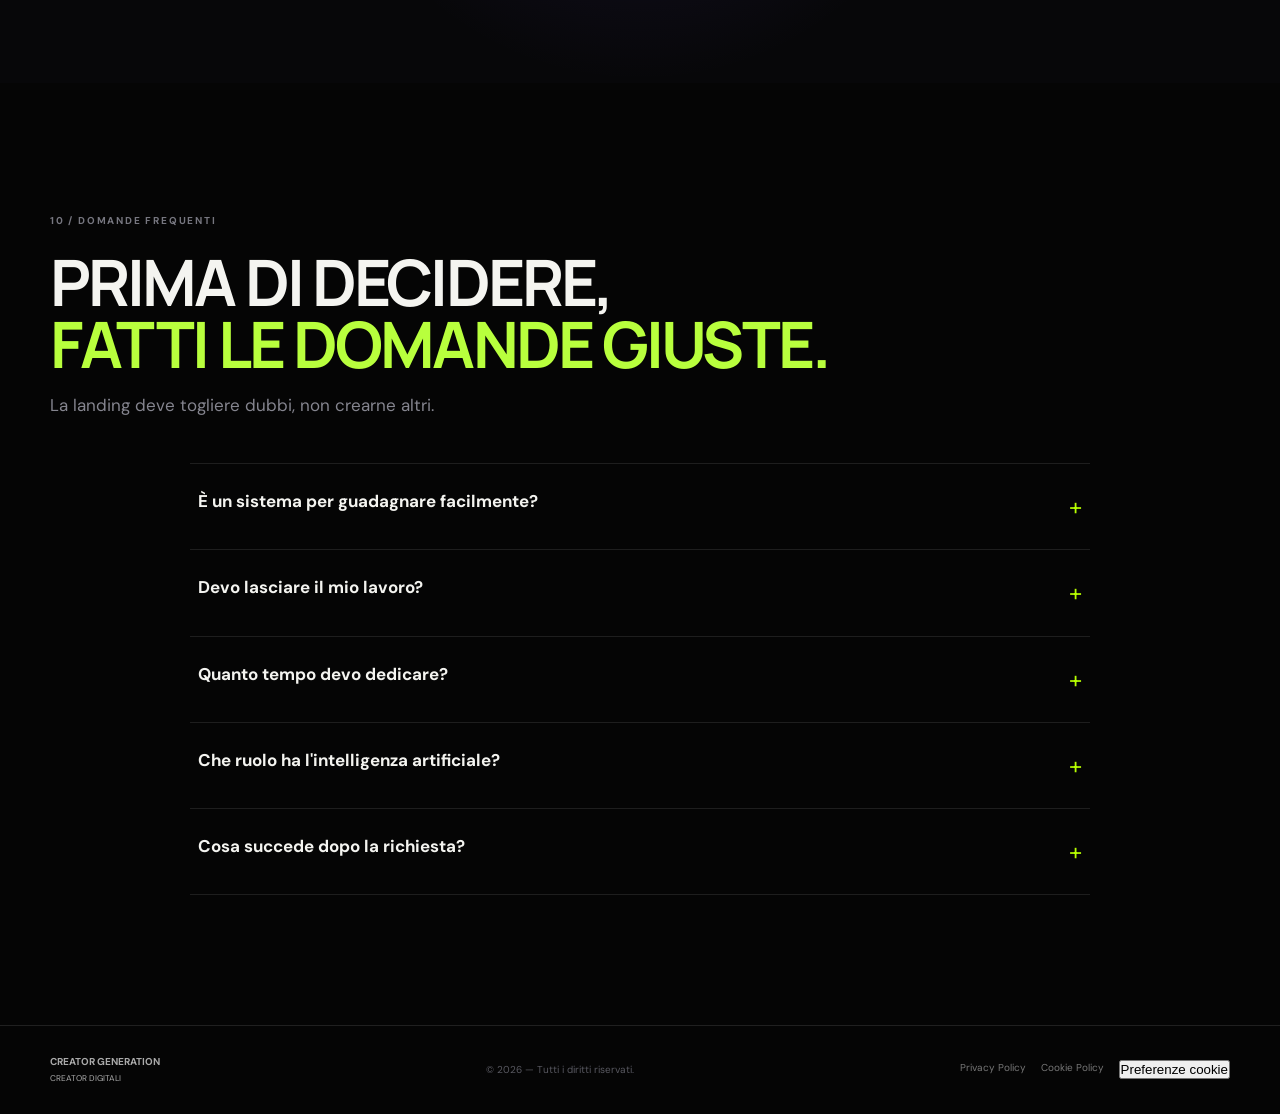
==== commit 31304437: "Update index.html" ====
--- a/index.html
+++ b/index.html
@@ -483,24 +483,22 @@
 
 <div class="hero-video-wrap">
 
-<div class="video-shell">
-
-<video id="vslVideo" controls playsinline preload="metadata" poster="assets/images/vsl-poster.jpg">
-<source src="assets/videos/vsl.mp4" type="video/mp4">
-Il tuo browser non supporta il video.
-</video>
-
-<div class="video-placeholder" id="videoPlaceholder">
-<div class="play-ring">▶</div>
-<strong>GUARDA LA PRESENTAZIONE</strong>
-<span>Scopri il ragionamento alla base di Creator Generation</span>
-</div>
-
-</div>
-
-<div class="video-meta">
-<span>VIDEO PRESENTAZIONE</span>
-</div>
+  <div class="video-shell">
+
+    <iframe
+      id="vslVideo"
+      src="https://www.youtube.com/embed/pZHW4qa1E9s"
+      title="Presentazione Creator Generation"
+      frameborder="0"
+      allow="accelerometer; autoplay; clipboard-write; encrypted-media; gyroscope; picture-in-picture; web-share"
+      allowfullscreen>
+    </iframe>
+
+  </div>
+
+  <div class="video-meta">
+    <span>VIDEO PRESENTAZIONE</span>
+  </div>
 
 </div>
 
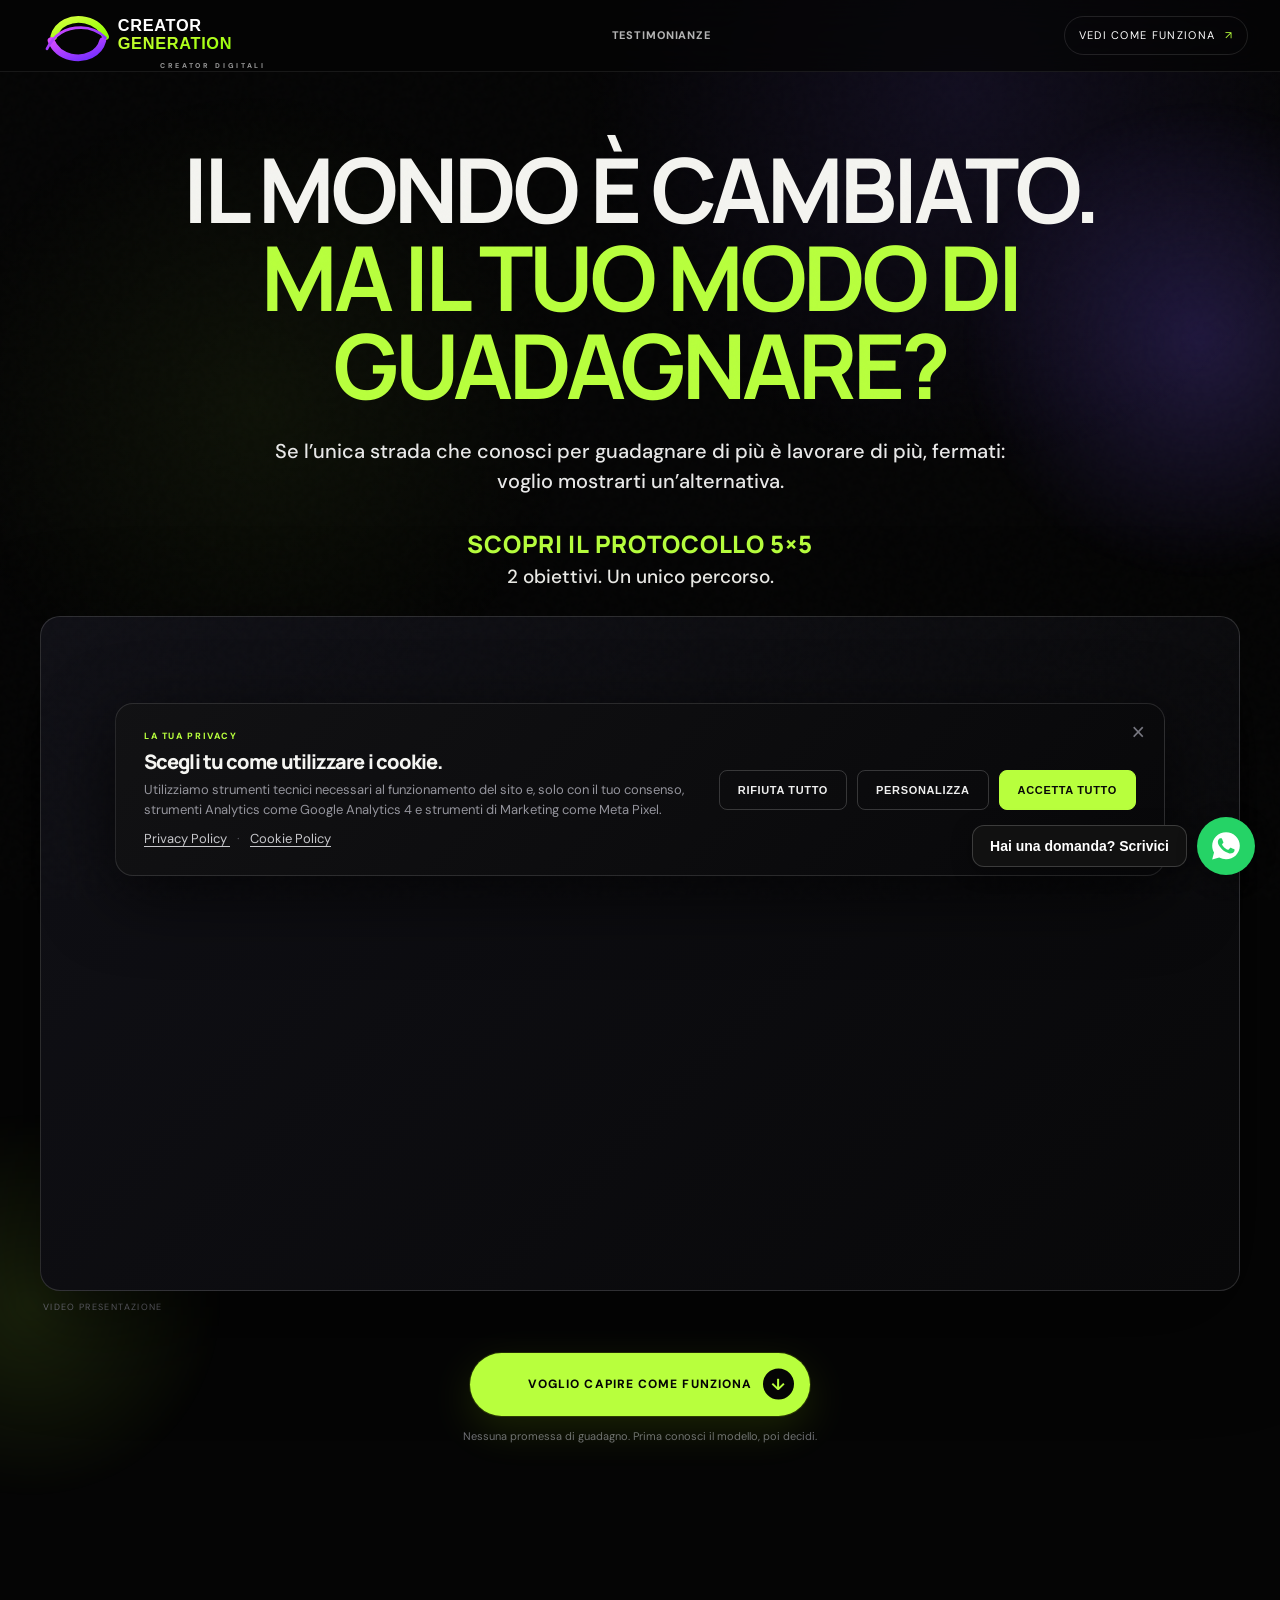
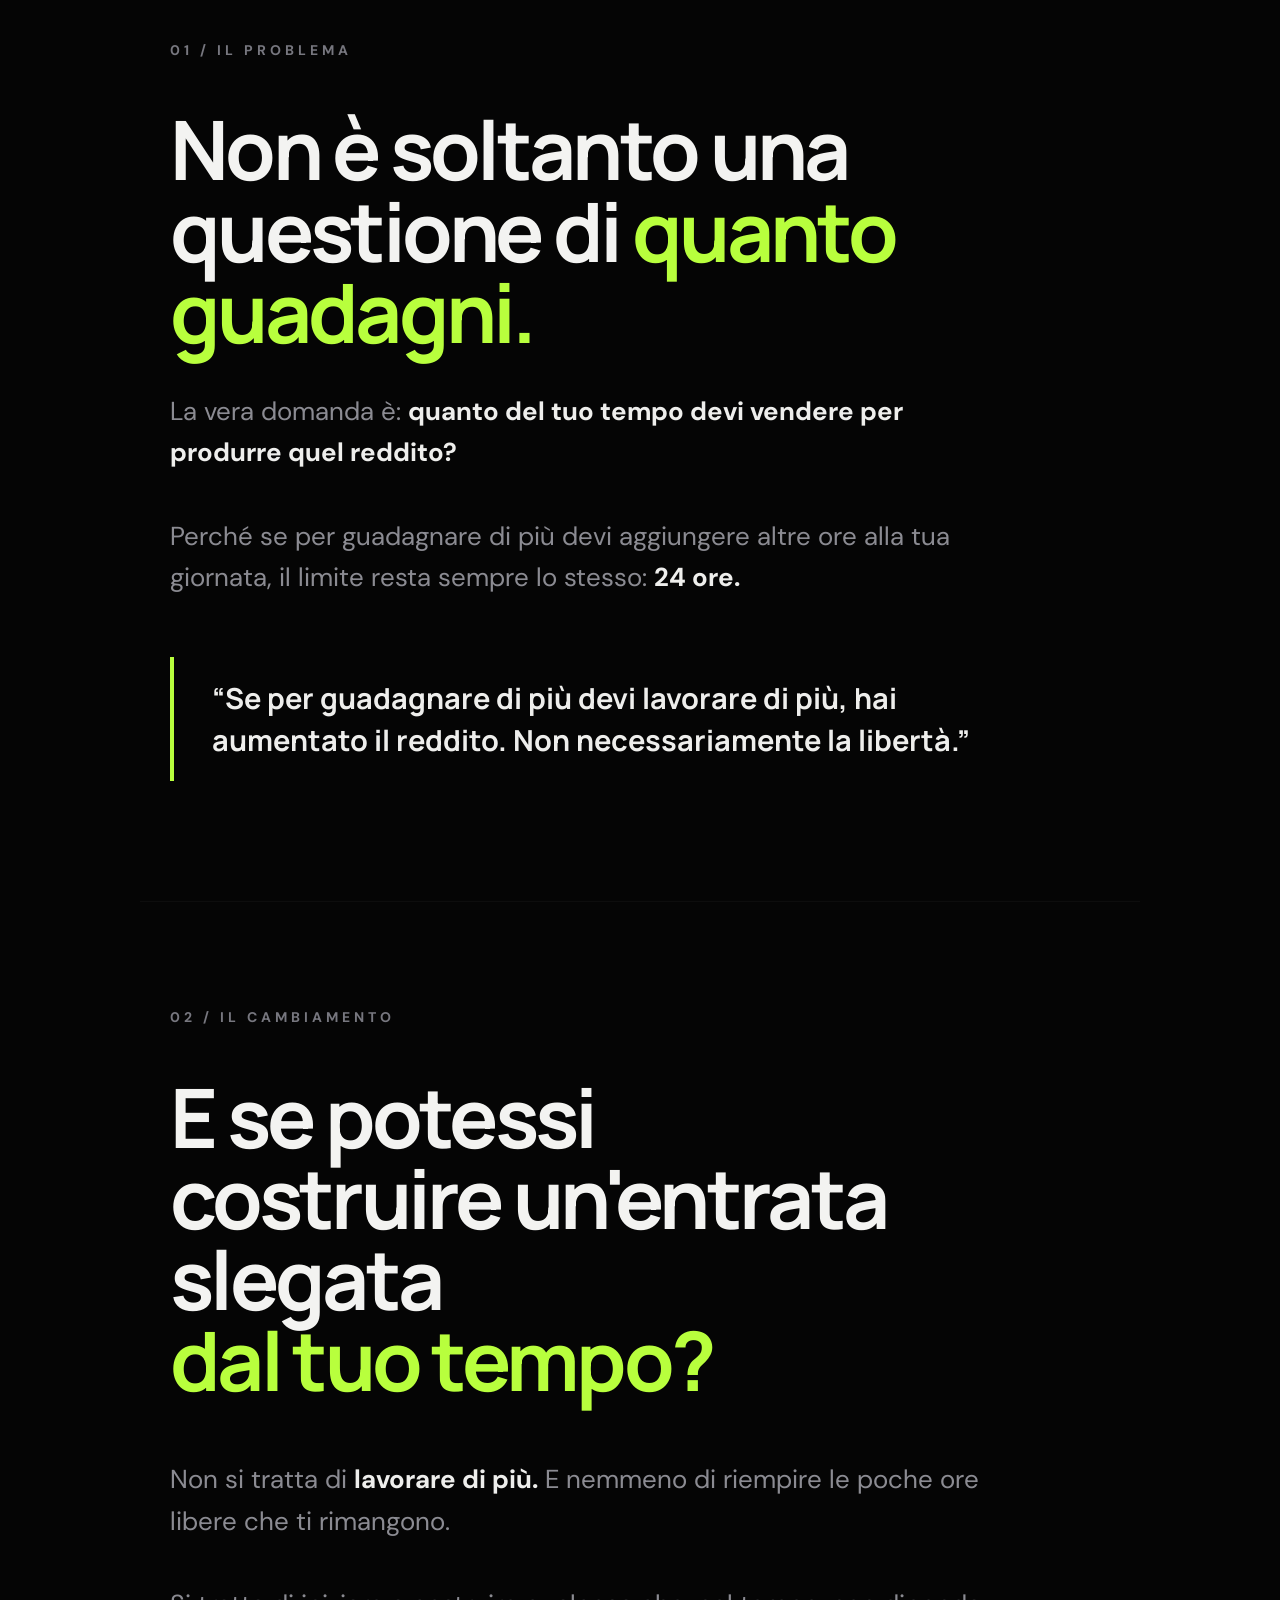
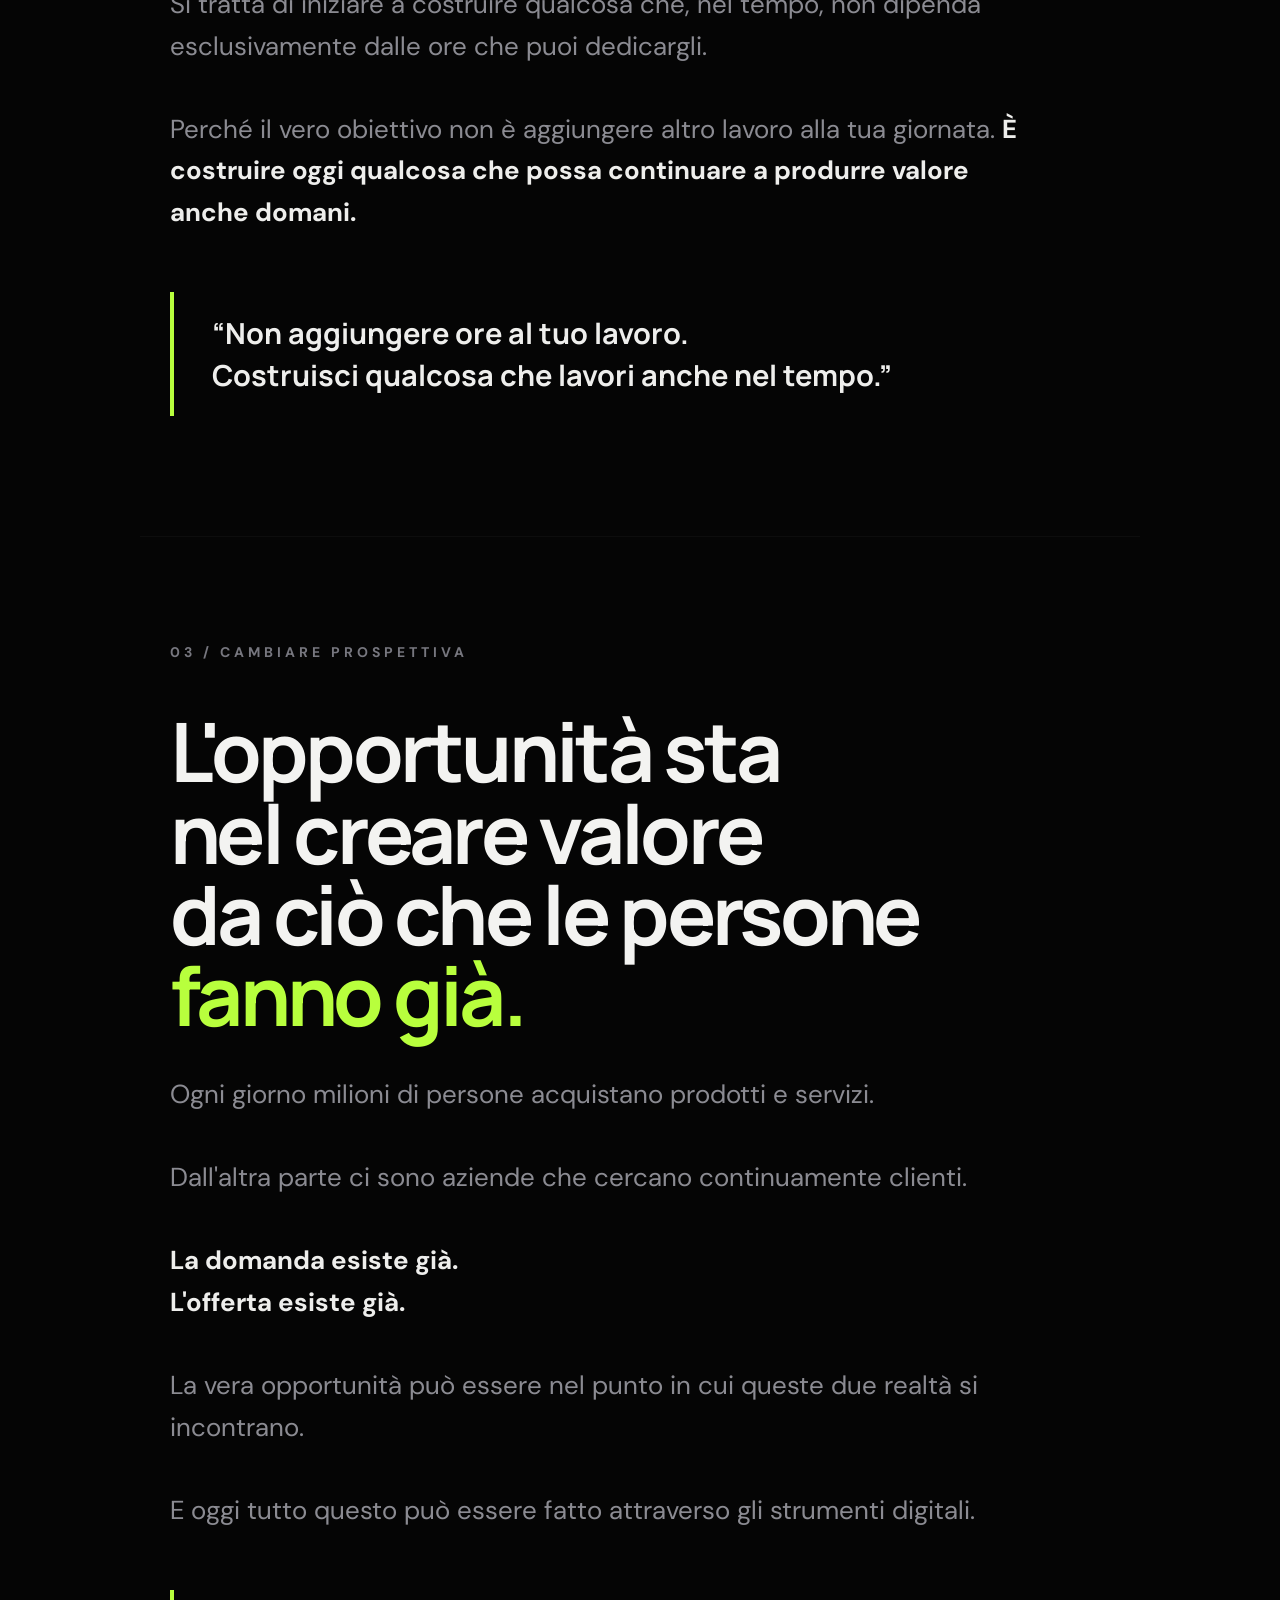
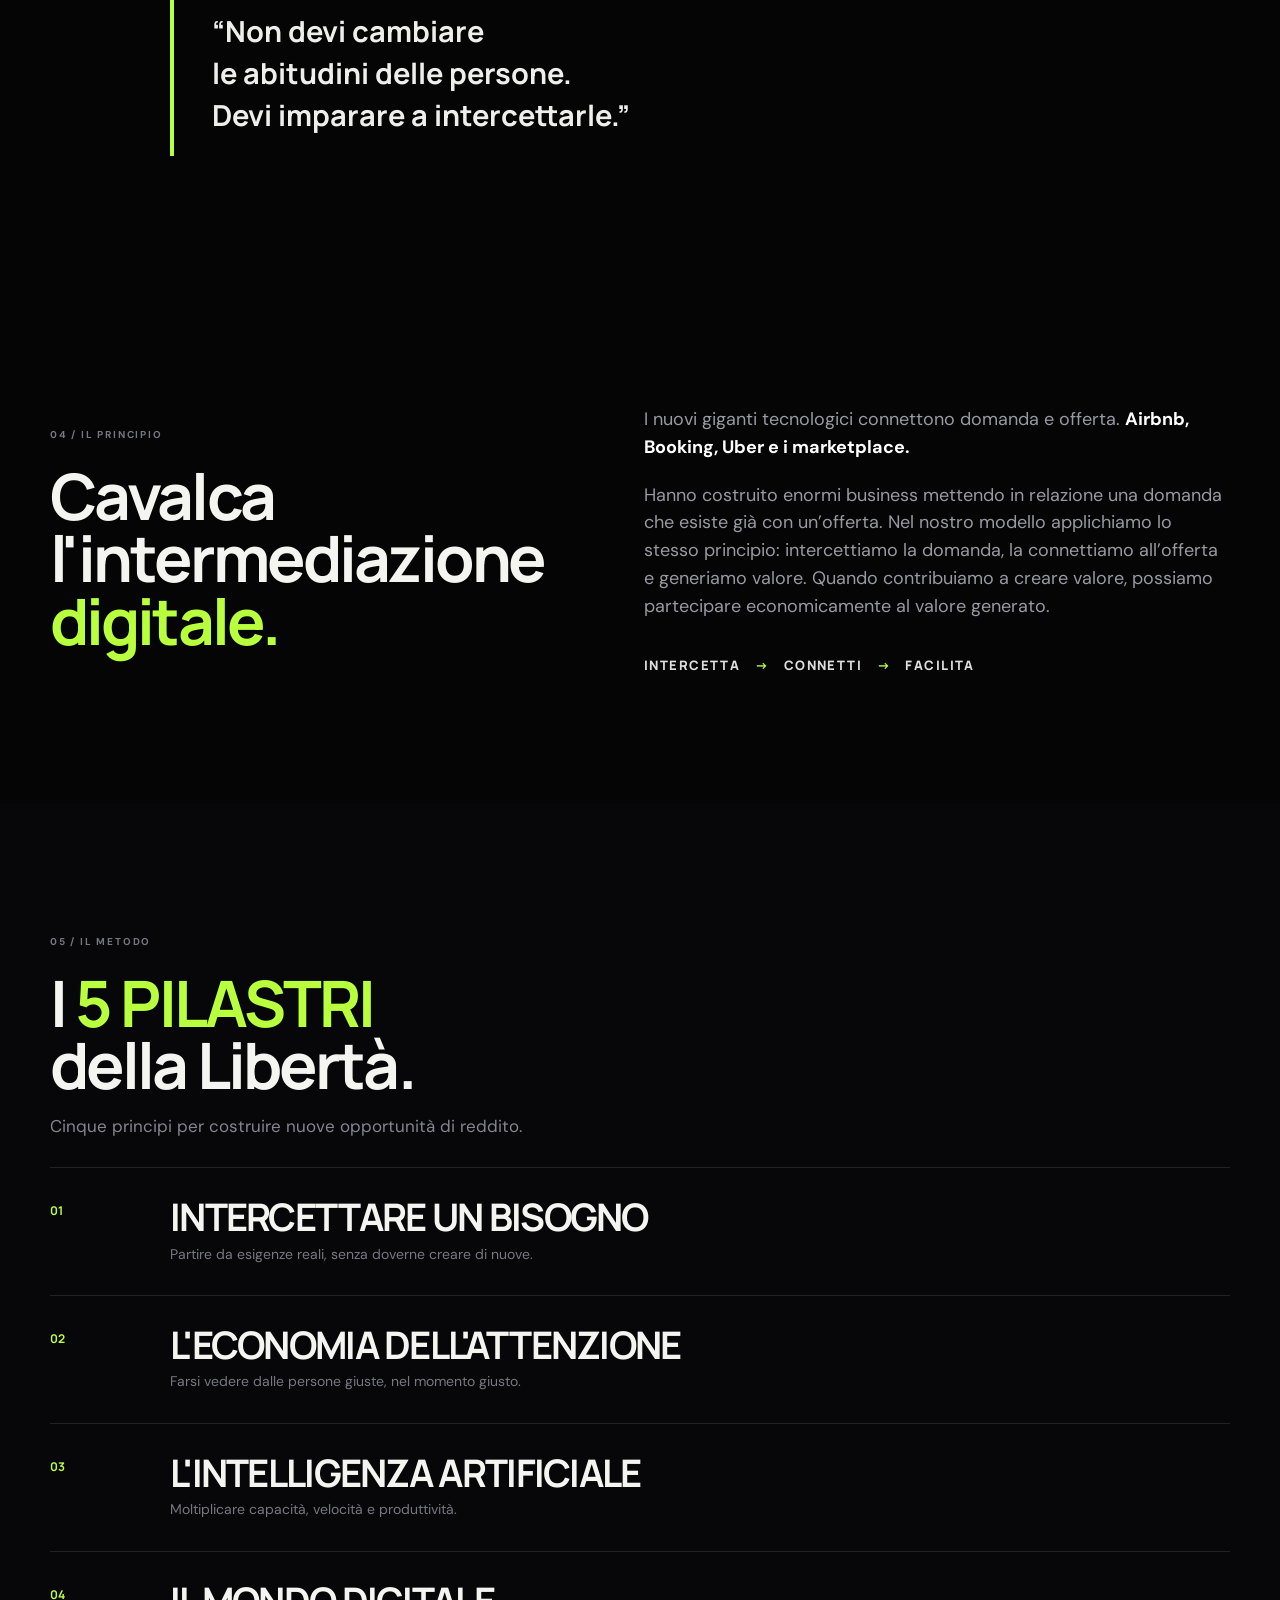
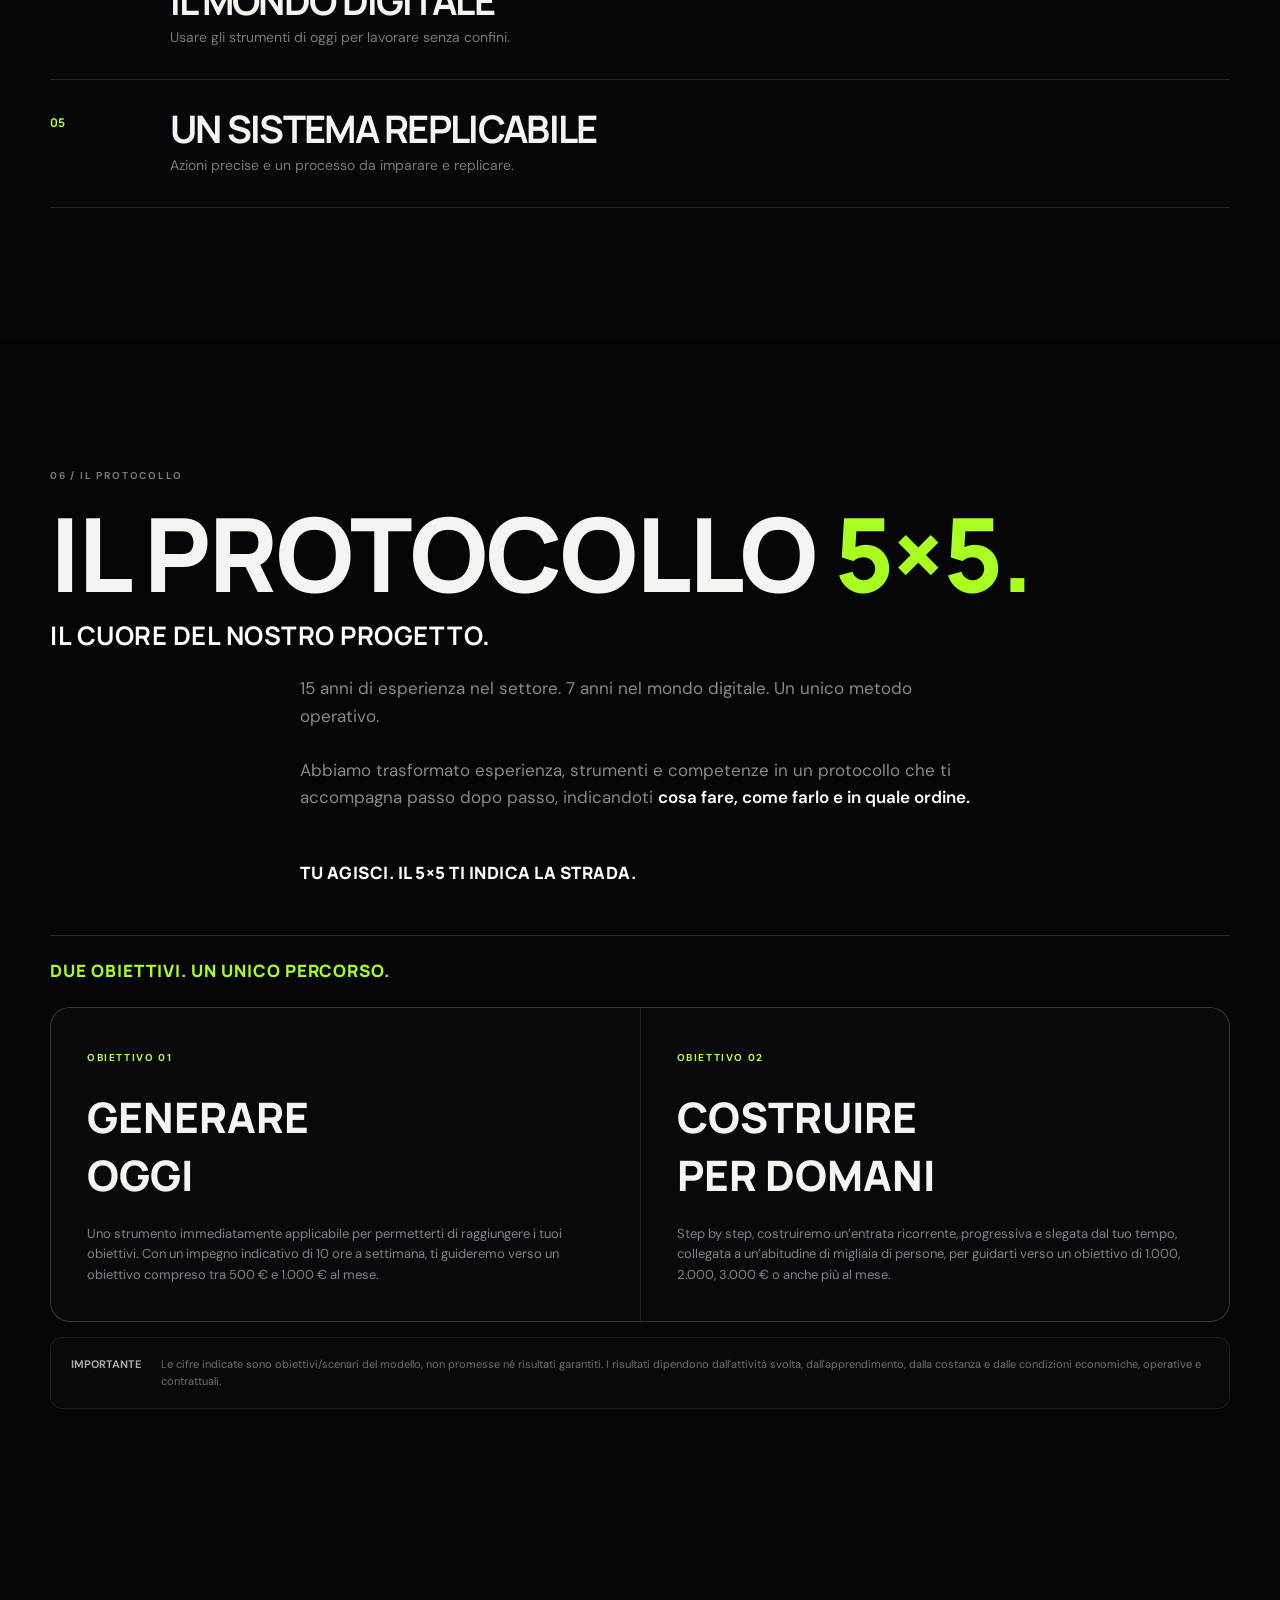
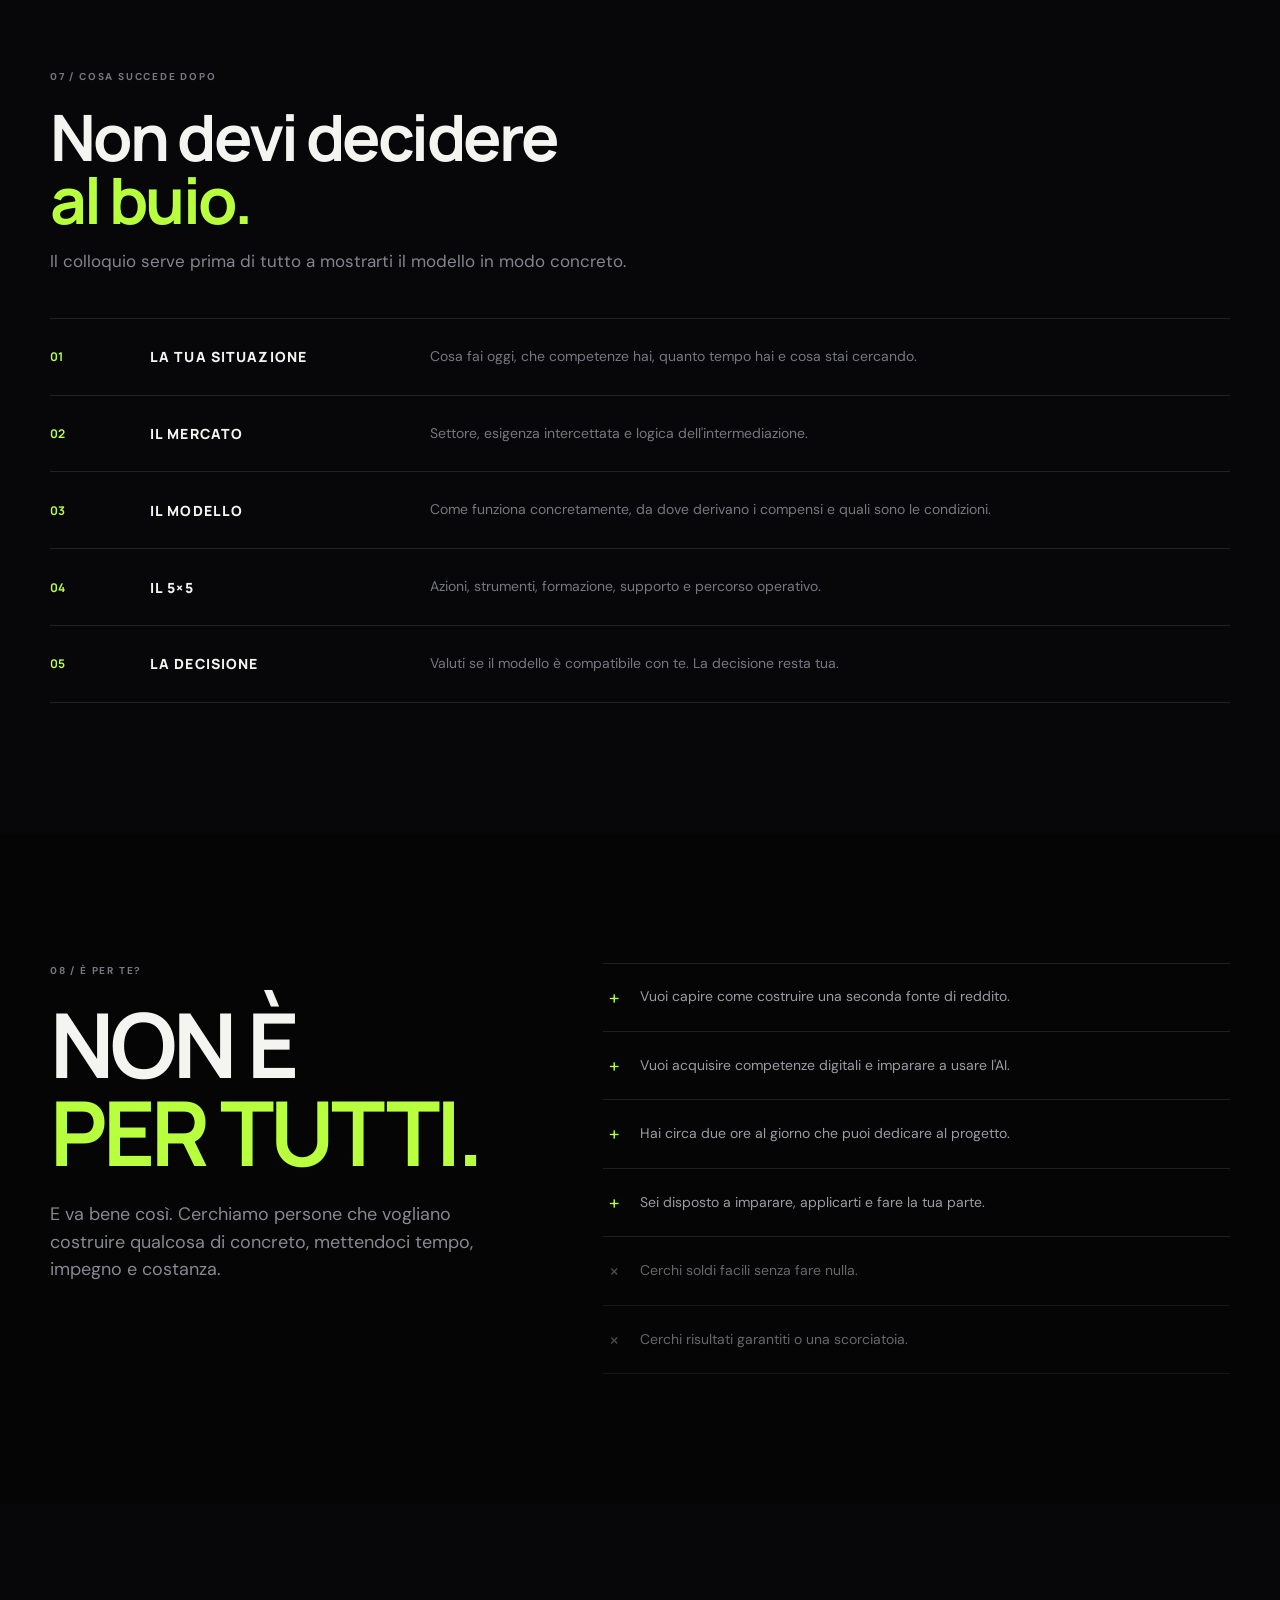
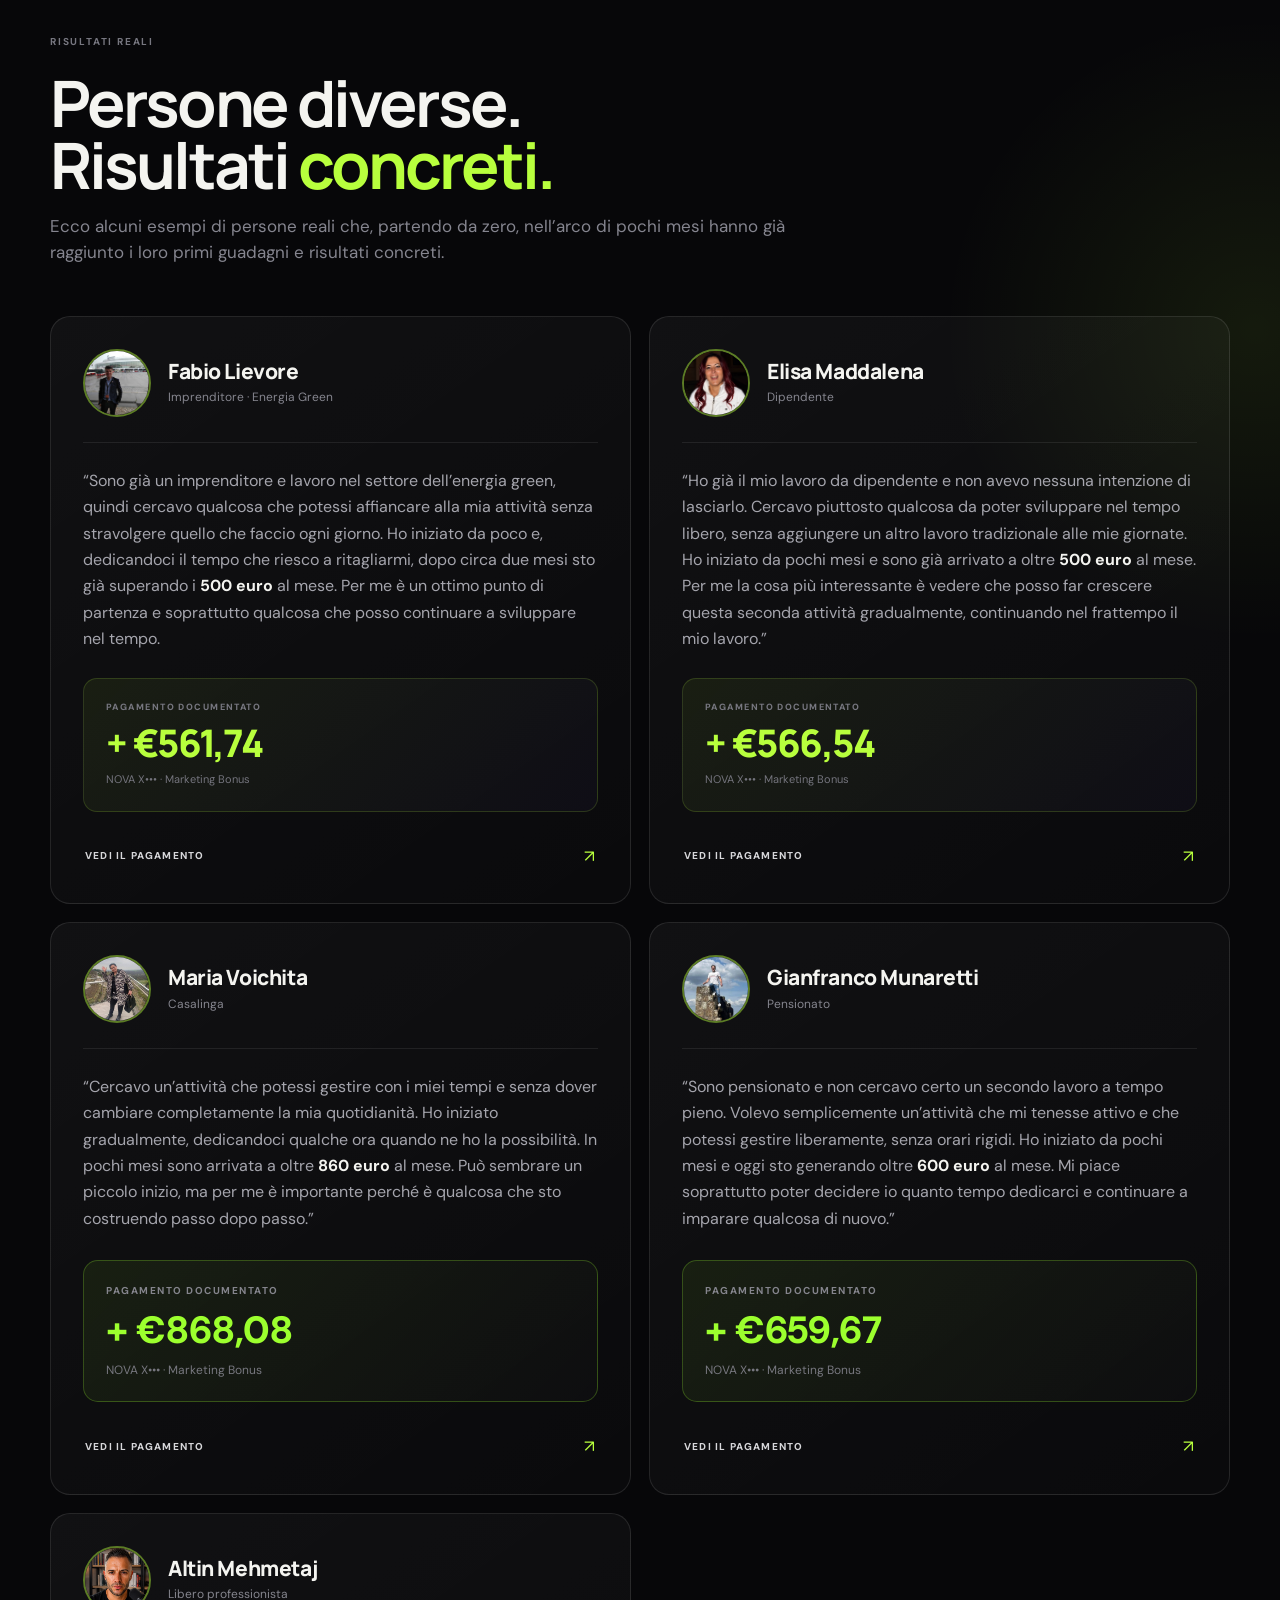
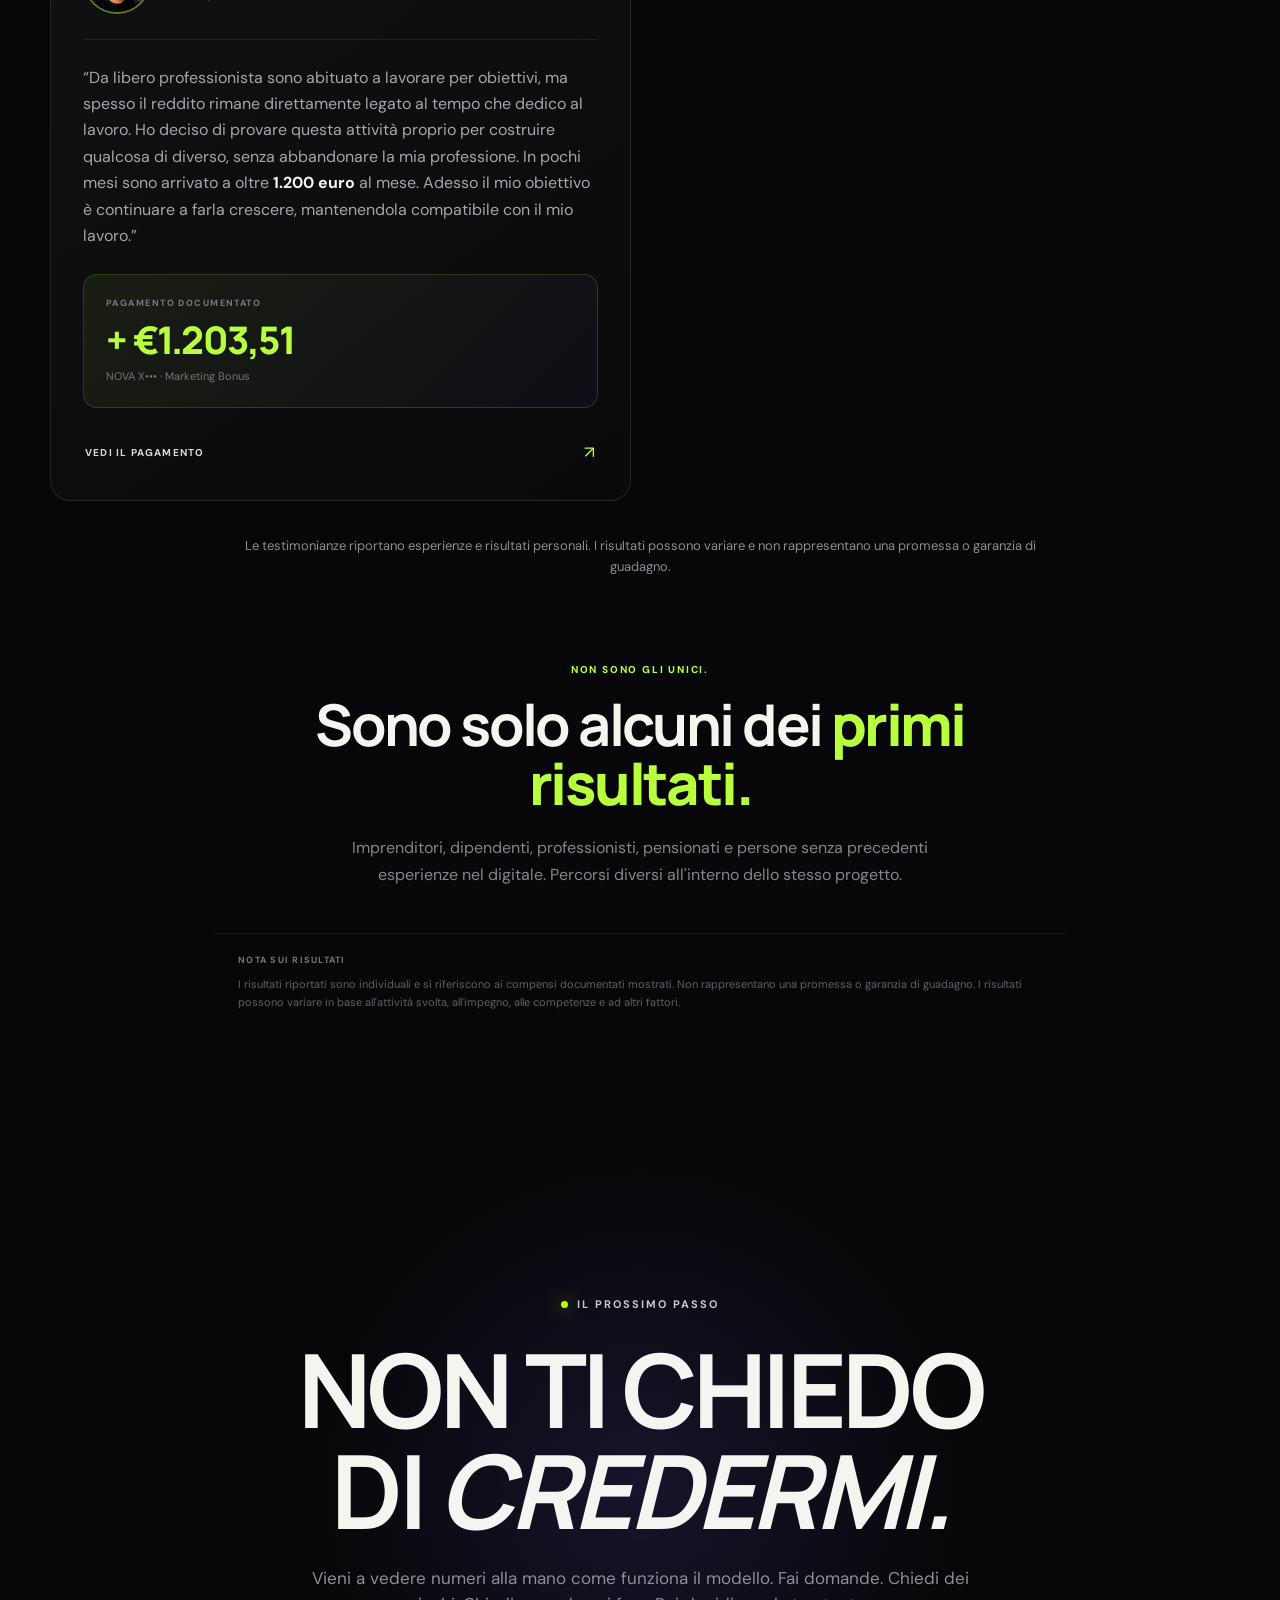
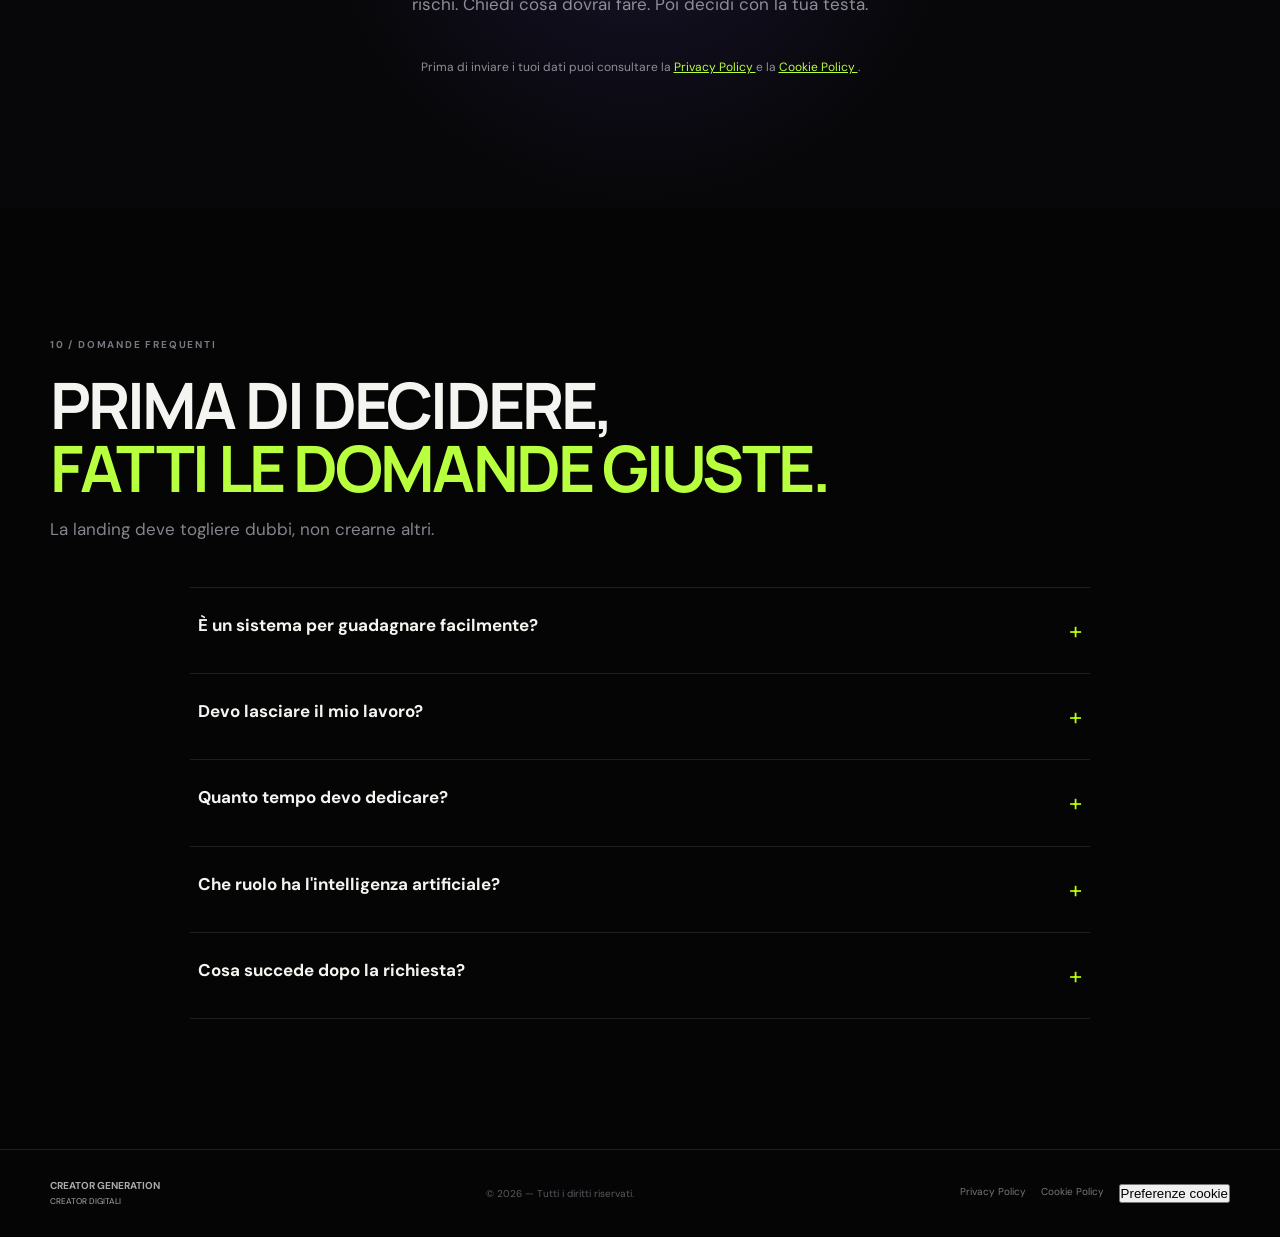
==== commit 6ac7618b: "Update index.html" ====
--- a/index.html
+++ b/index.html
@@ -487,7 +487,7 @@
 
     <iframe
       id="vslVideo"
-      src="https://www.youtube.com/embed/pZHW4qa1E9s"
+     src="https://www.youtube.com/embed/yFE5PYZknAE"
       title="Presentazione Creator Generation"
       frameborder="0"
       allow="accelerometer; autoplay; clipboard-write; encrypted-media; gyroscope; picture-in-picture; web-share"
--- a/css/styles.css
+++ b/css/styles.css
@@ -220,8 +220,13 @@
 }
 
 .hero-video-wrap{
-  max-width:980px;
-  margin:0 auto 28px
+  width:min(1200px, calc(100vw - 40px));
+  max-width:none;
+  margin:0 auto 28px;
+  position:relative;
+  left:50%;
+  transform:translateX(-50%);
+
 }
 
 .video-shell{
@@ -234,11 +239,12 @@
   box-shadow:0 30px 100px rgba(0,0,0,.55)
 }
 
-.video-shell video{
+.video-shell video,
+.video-shell iframe{
   width:100%;
   height:100%;
   display:block;
-  object-fit:cover
+  border:0;
 }
 
 .video-placeholder{
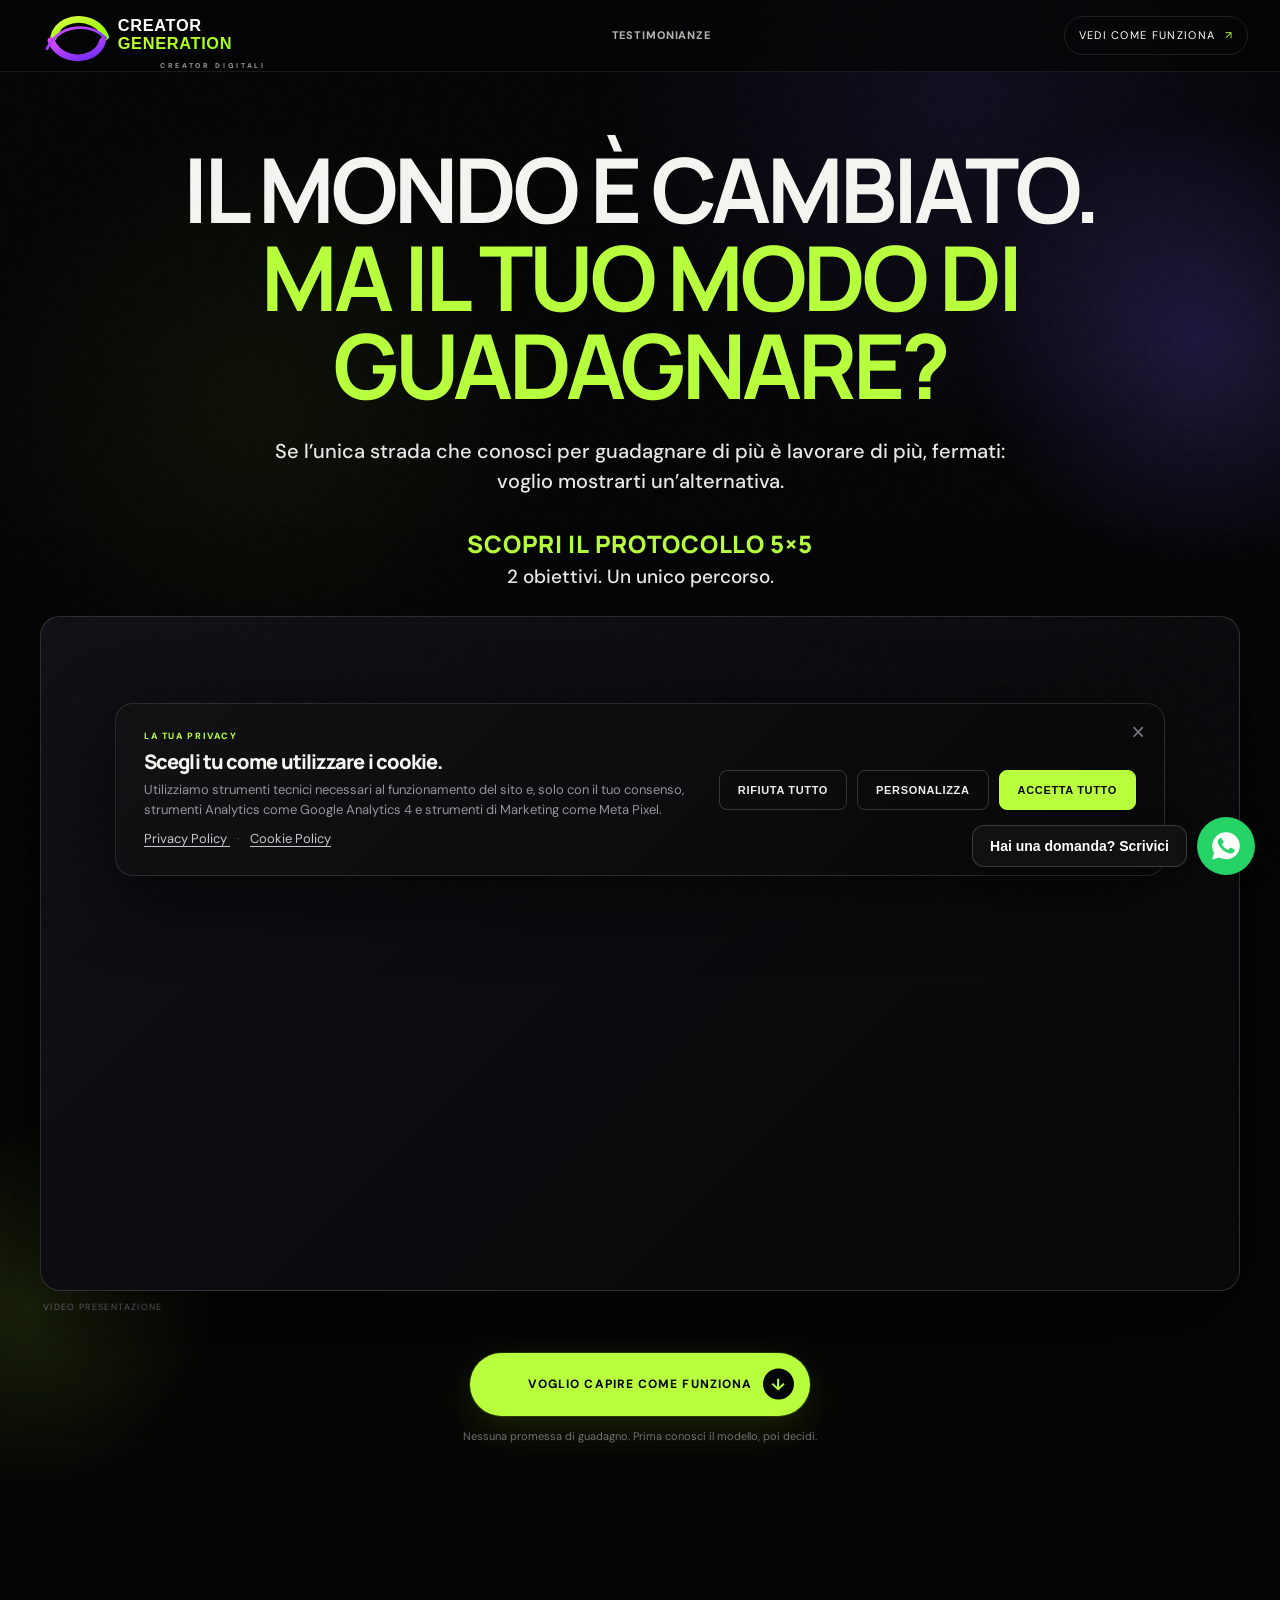
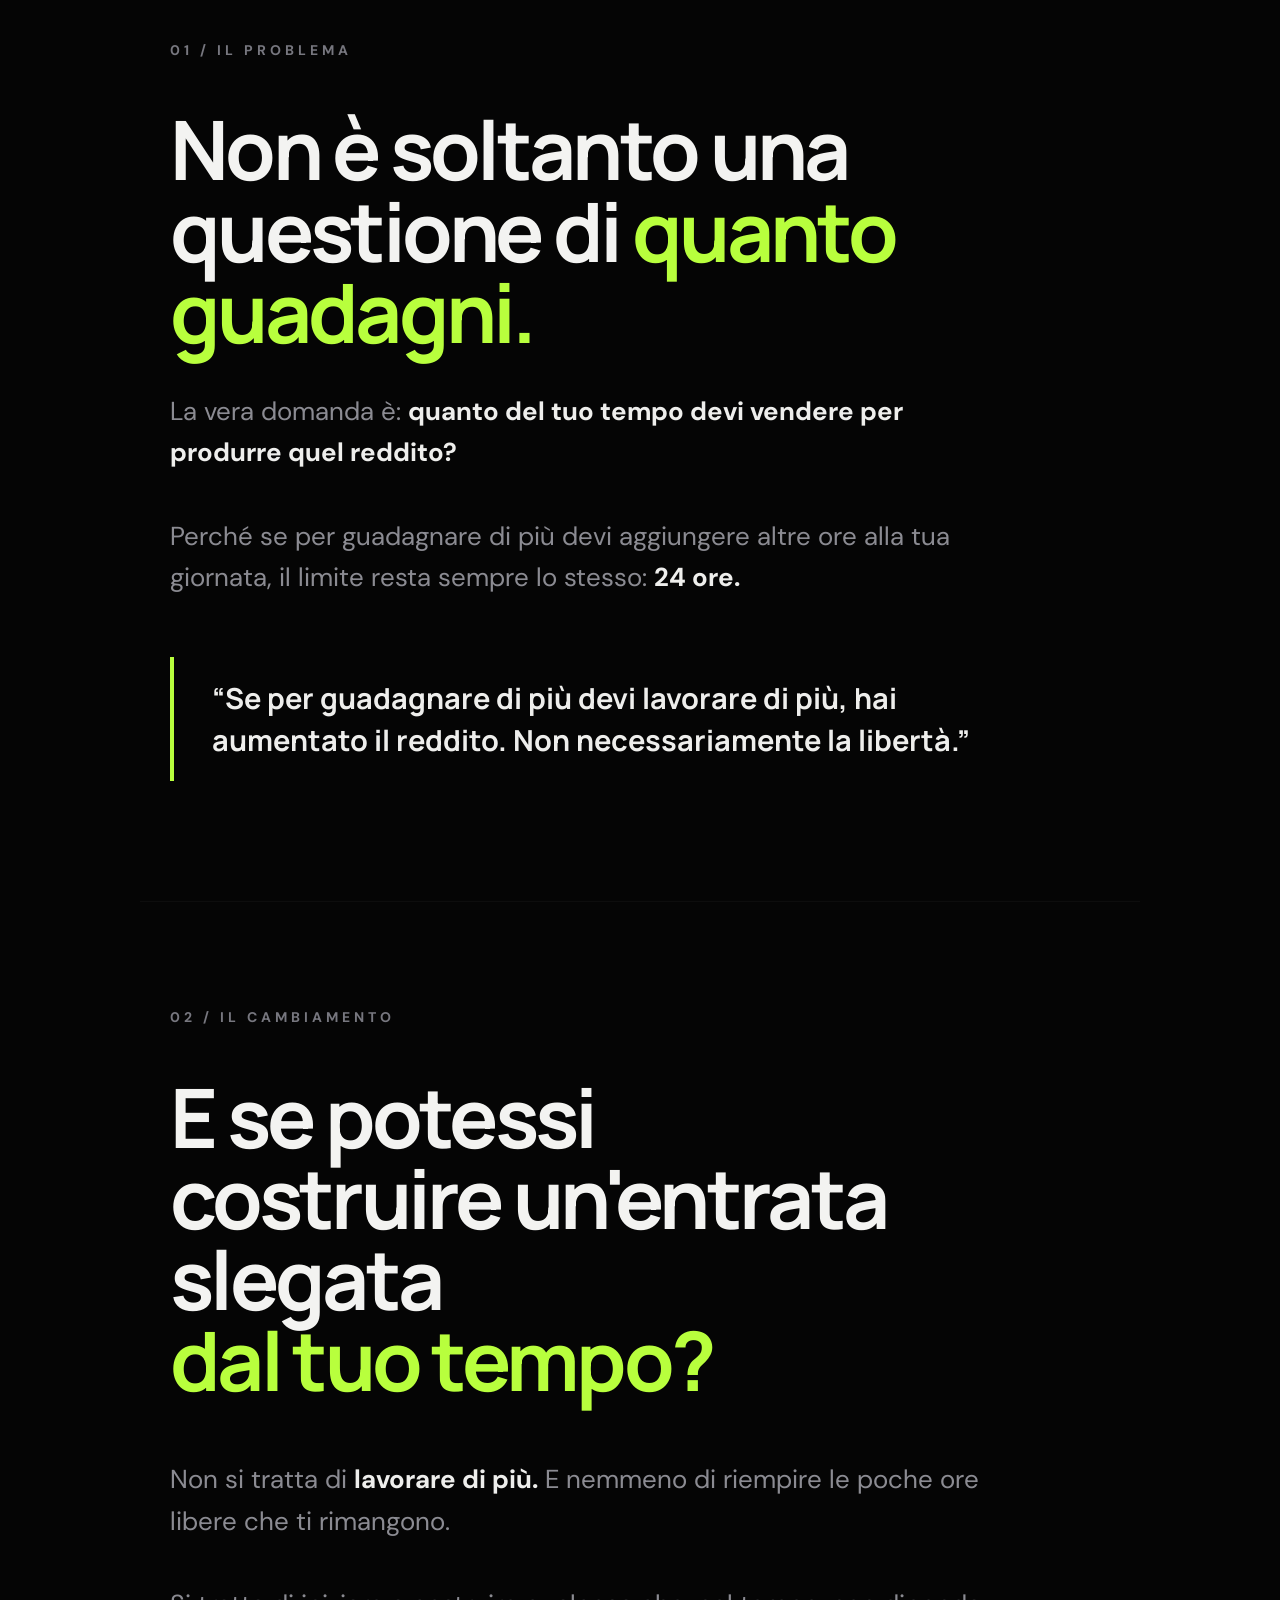
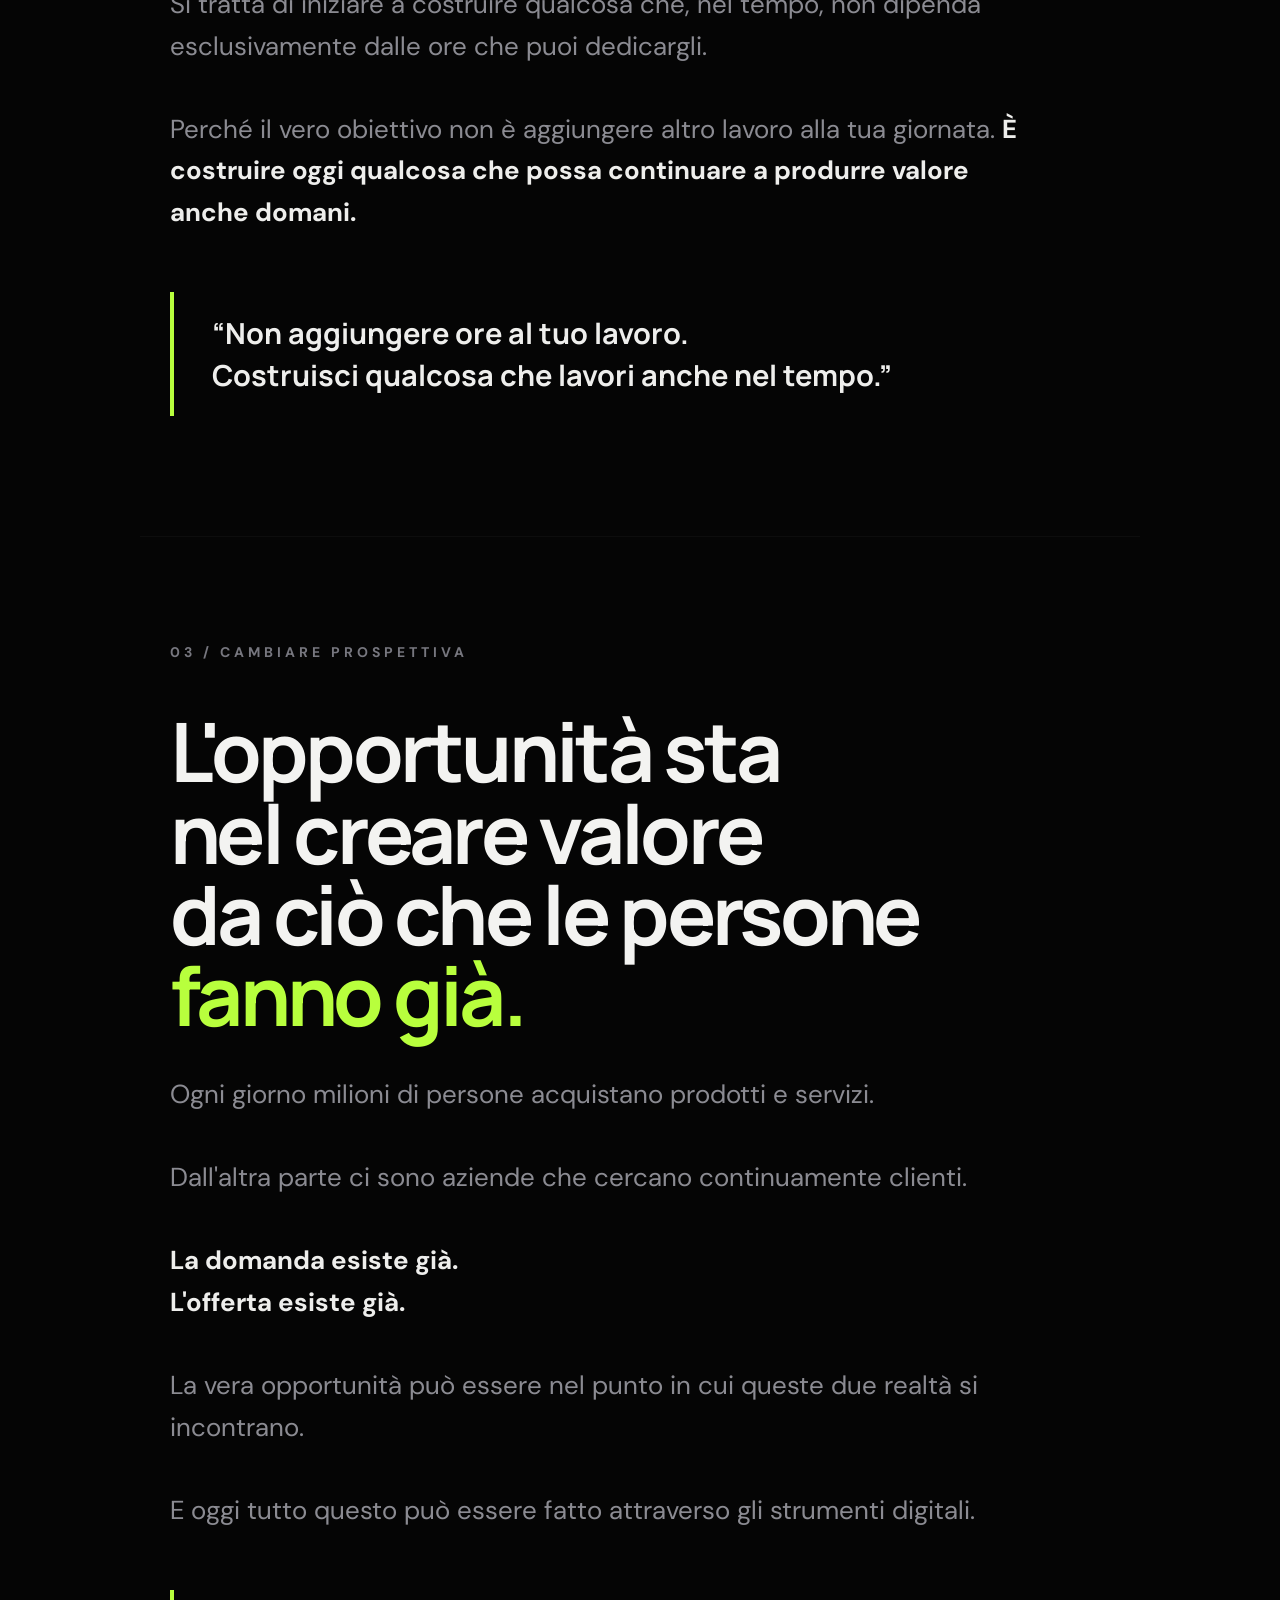
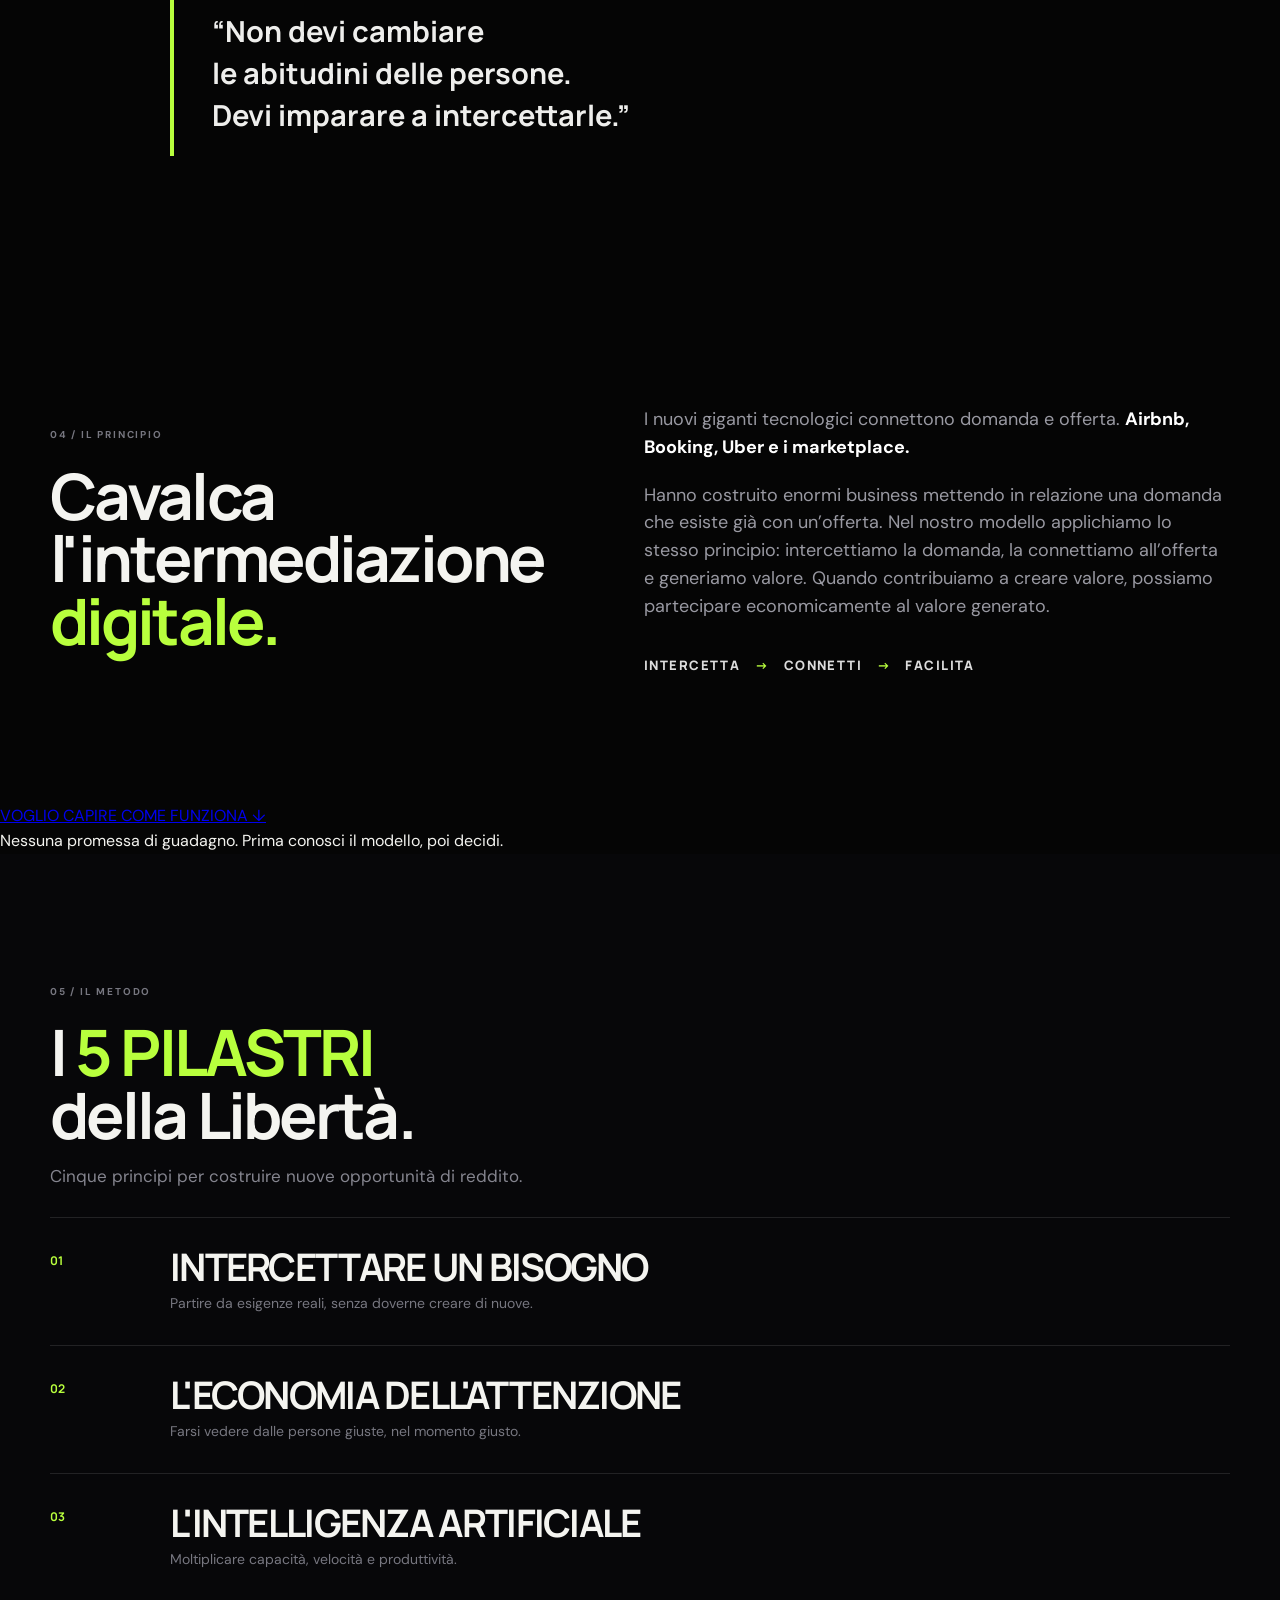
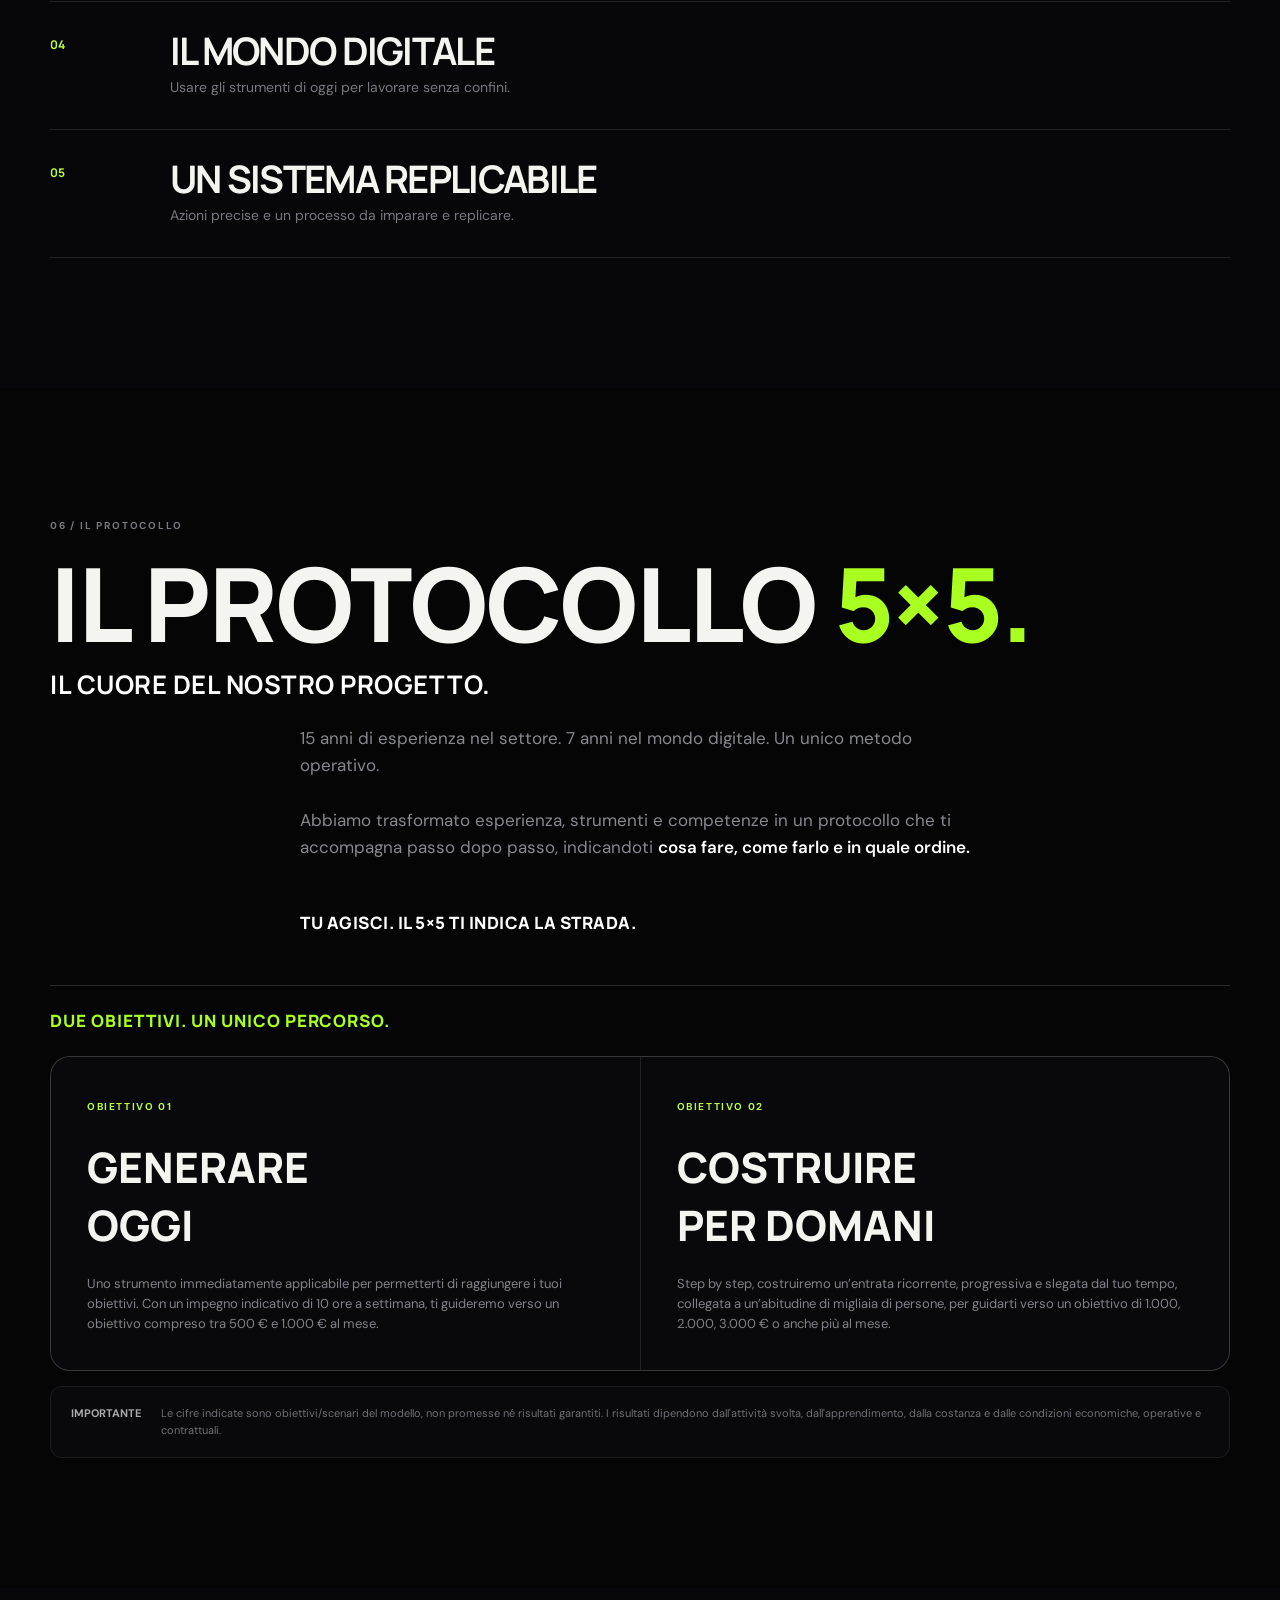
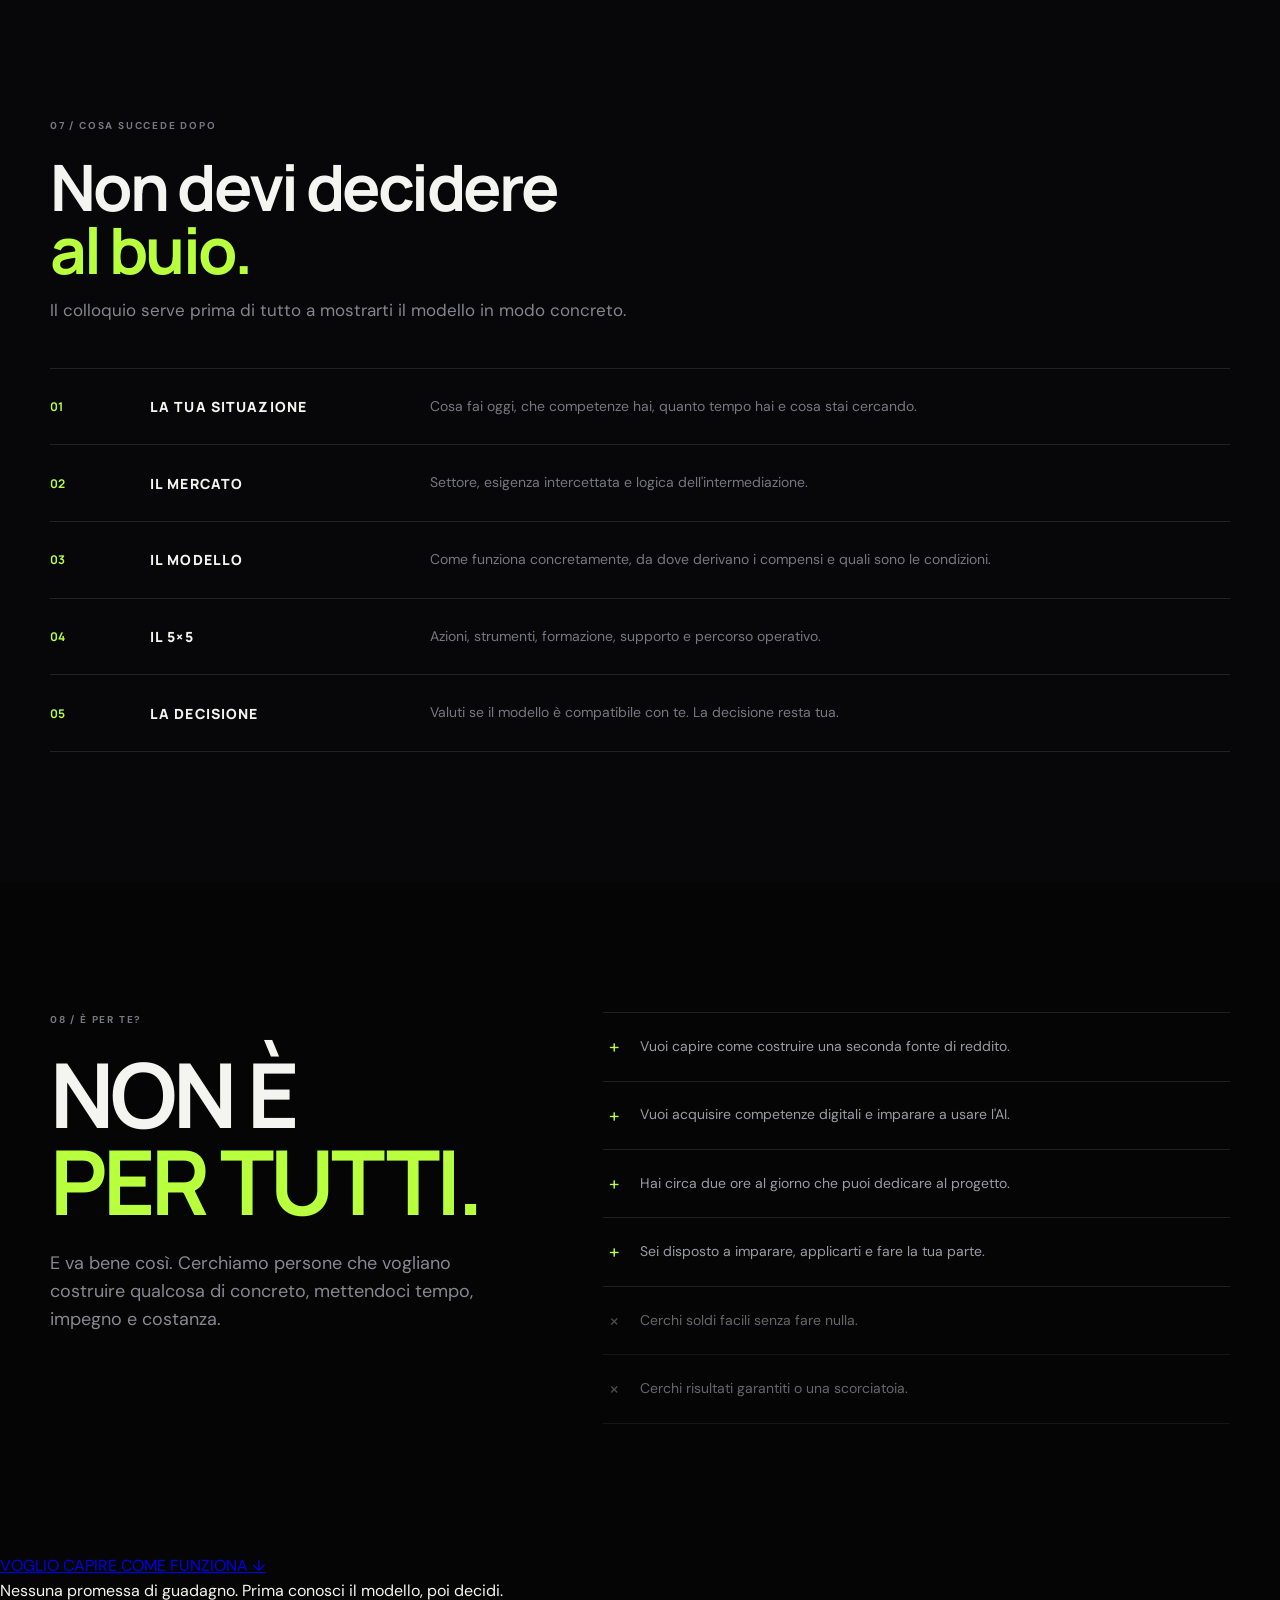
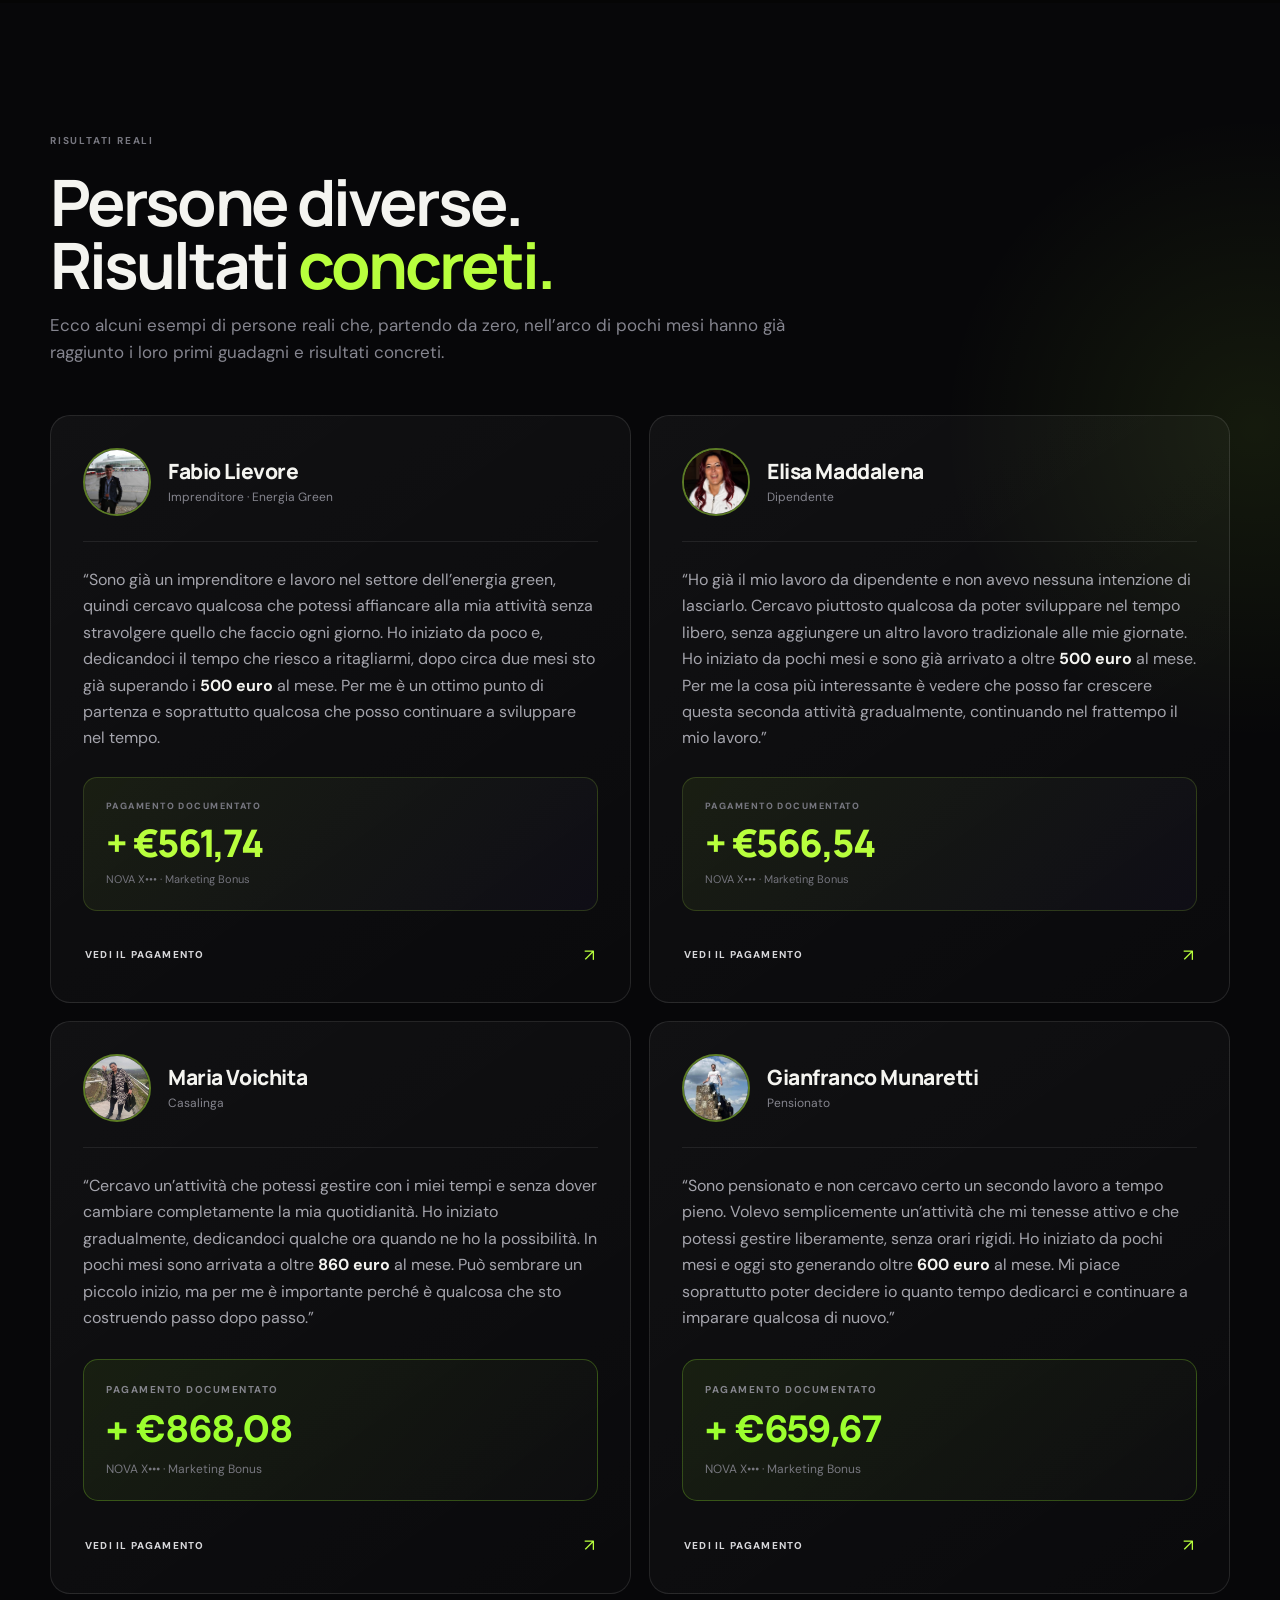
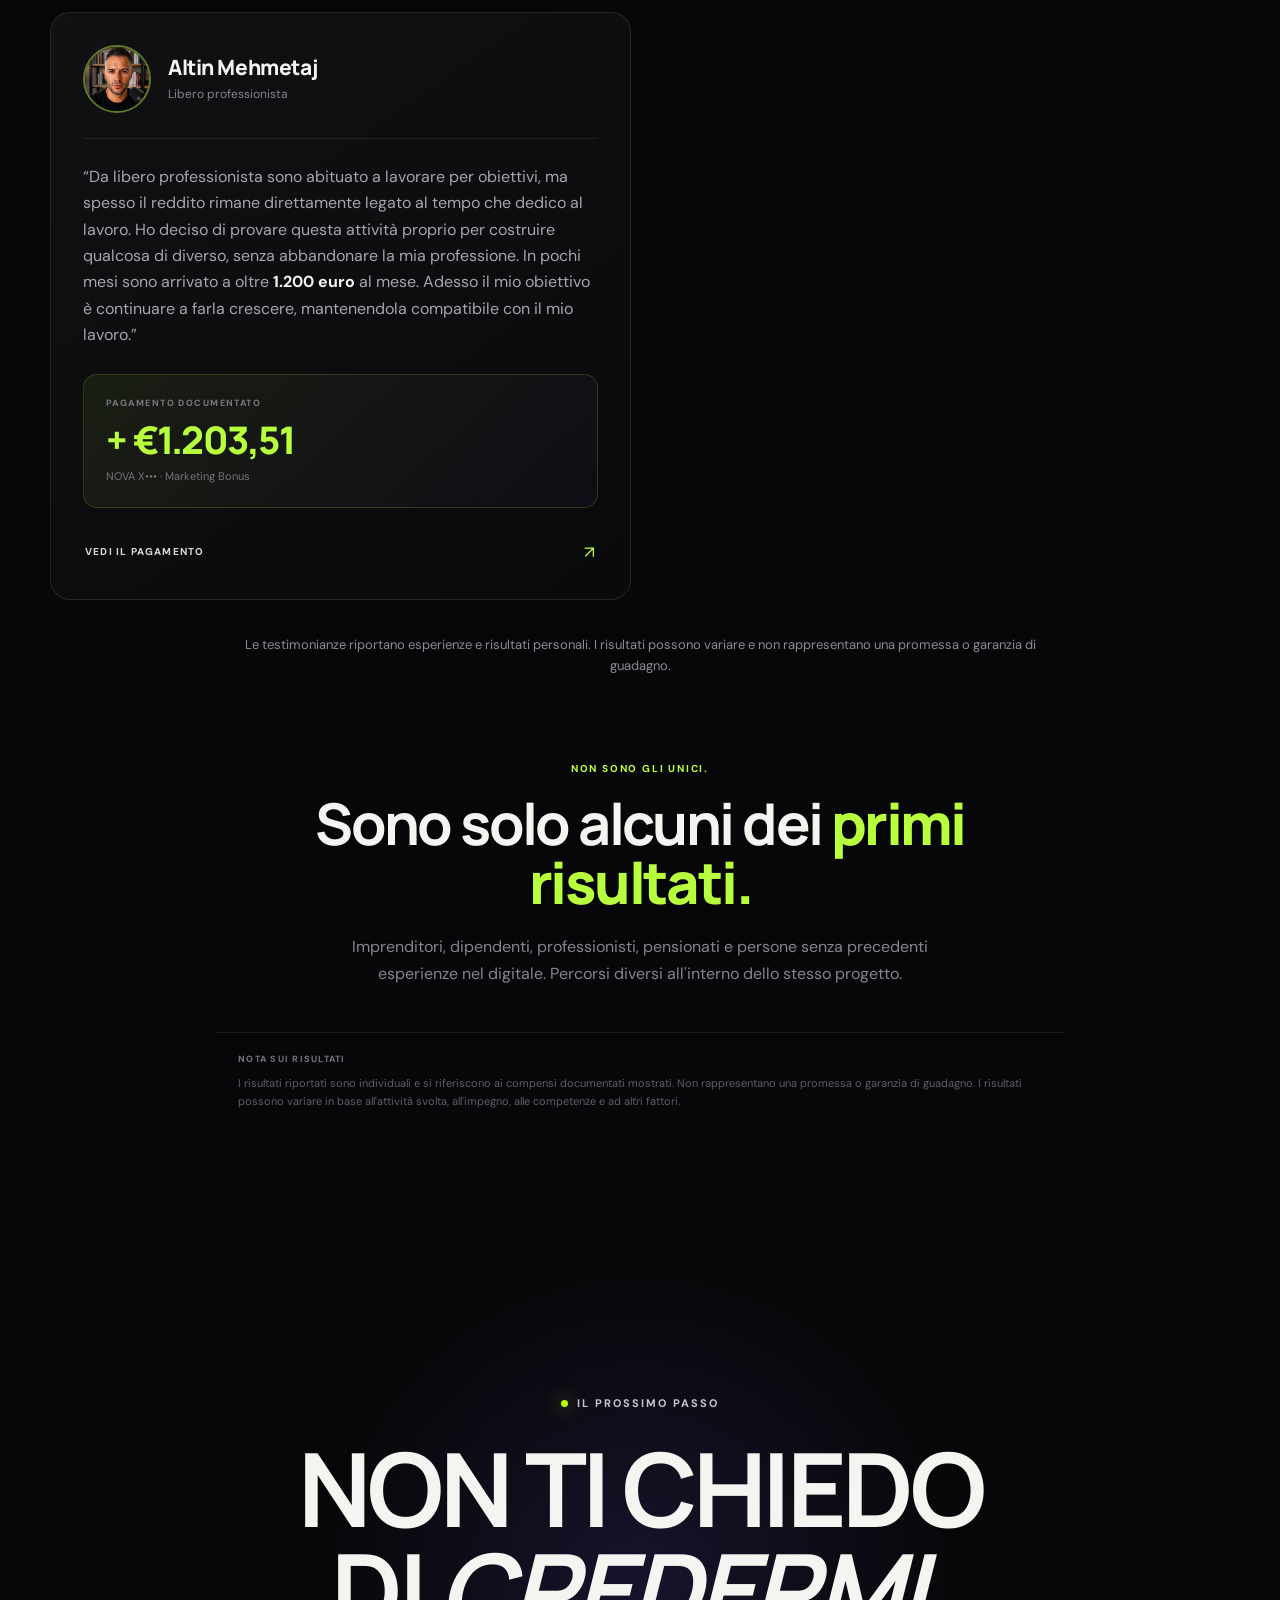
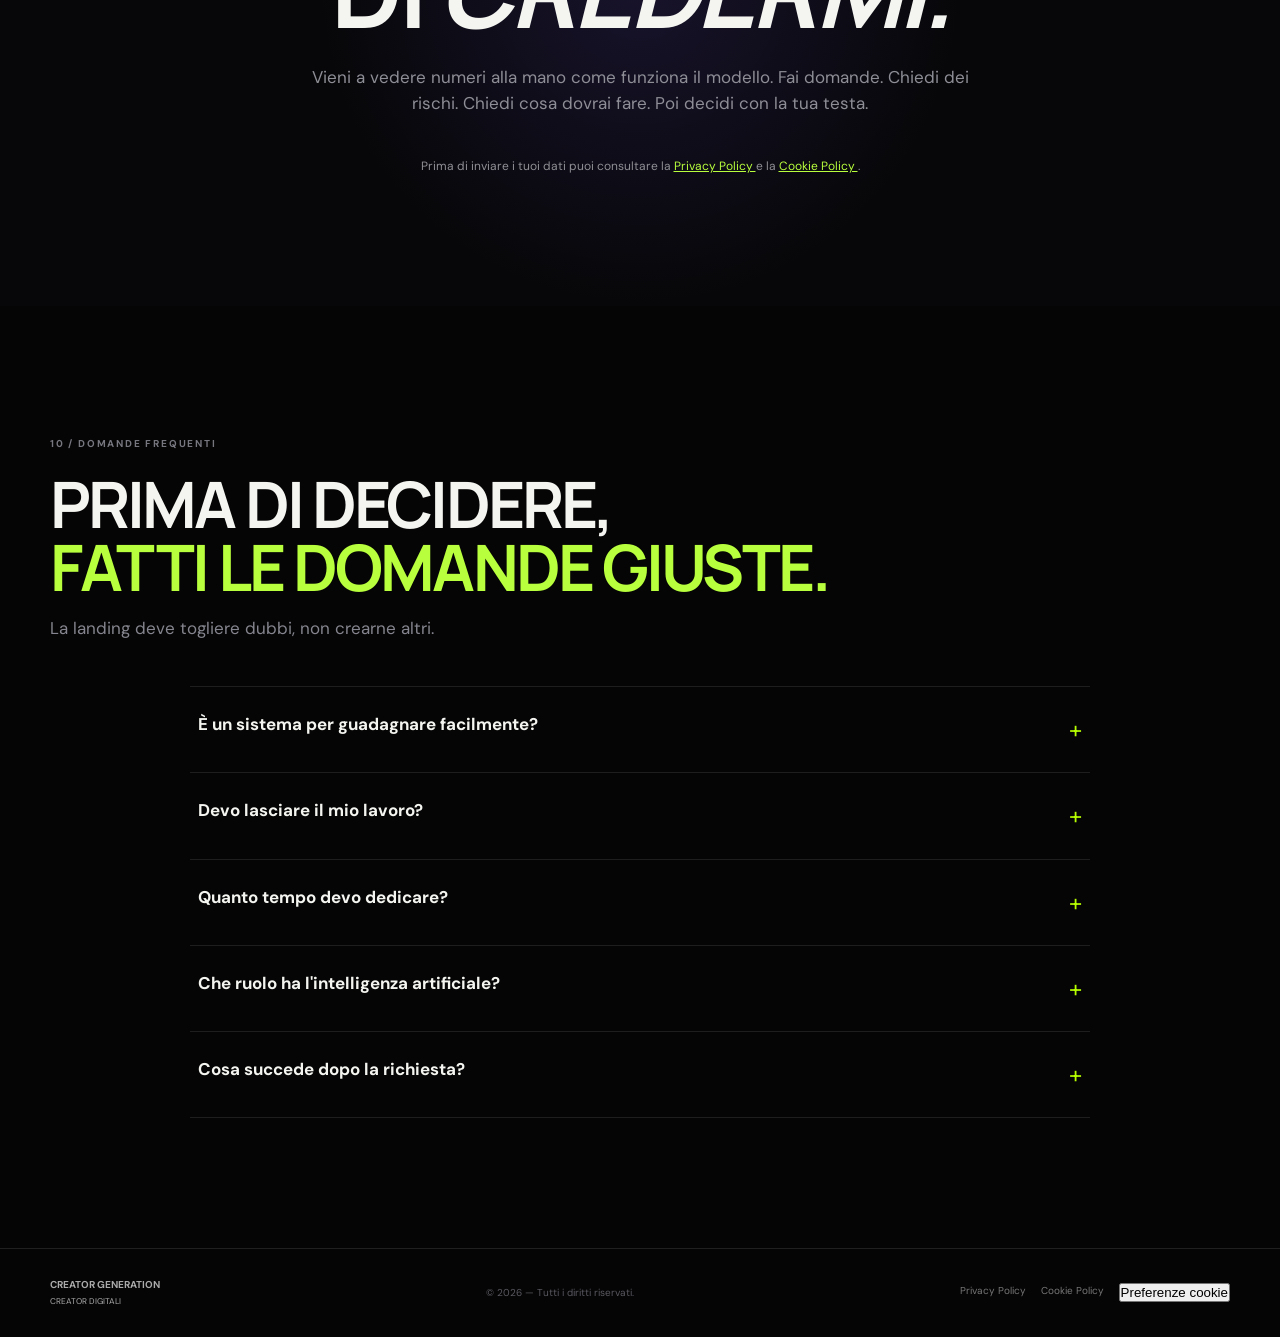
==== commit e7adf58d: "Update index.html" ====
--- a/index.html
+++ b/index.html
@@ -693,7 +693,17 @@
 </div>
 
 </section>
-
+<!-- CTA CREATOR GENERATION -->
+<div class="cg-cta-repeat">
+  <a href="#candidatura" class="cg-cta-button">
+    <span>VOGLIO CAPIRE COME FUNZIONA</span>
+    <span class="cg-cta-arrow">↓</span>
+  </a>
+
+  <p class="cg-cta-note">
+    Nessuna promessa di guadagno. Prima conosci il modello, poi decidi.
+  </p>
+</div>
 
 <!-- 05 / PILASTRI -->
 <section class="pillars section dark">
@@ -975,7 +985,17 @@
 </div>
 
 </section>
-
+<!-- CTA CREATOR GENERATION -->
+<div class="cg-cta-repeat">
+  <a href="#candidatura" class="cg-cta-button">
+    <span>VOGLIO CAPIRE COME FUNZIONA</span>
+    <span class="cg-cta-arrow">↓</span>
+  </a>
+
+  <p class="cg-cta-note">
+    Nessuna promessa di guadagno. Prima conosci il modello, poi decidi.
+  </p>
+</div>
 
 <!-- =========================================================
      TESTIMONIANZE / RISULTATI REALI
